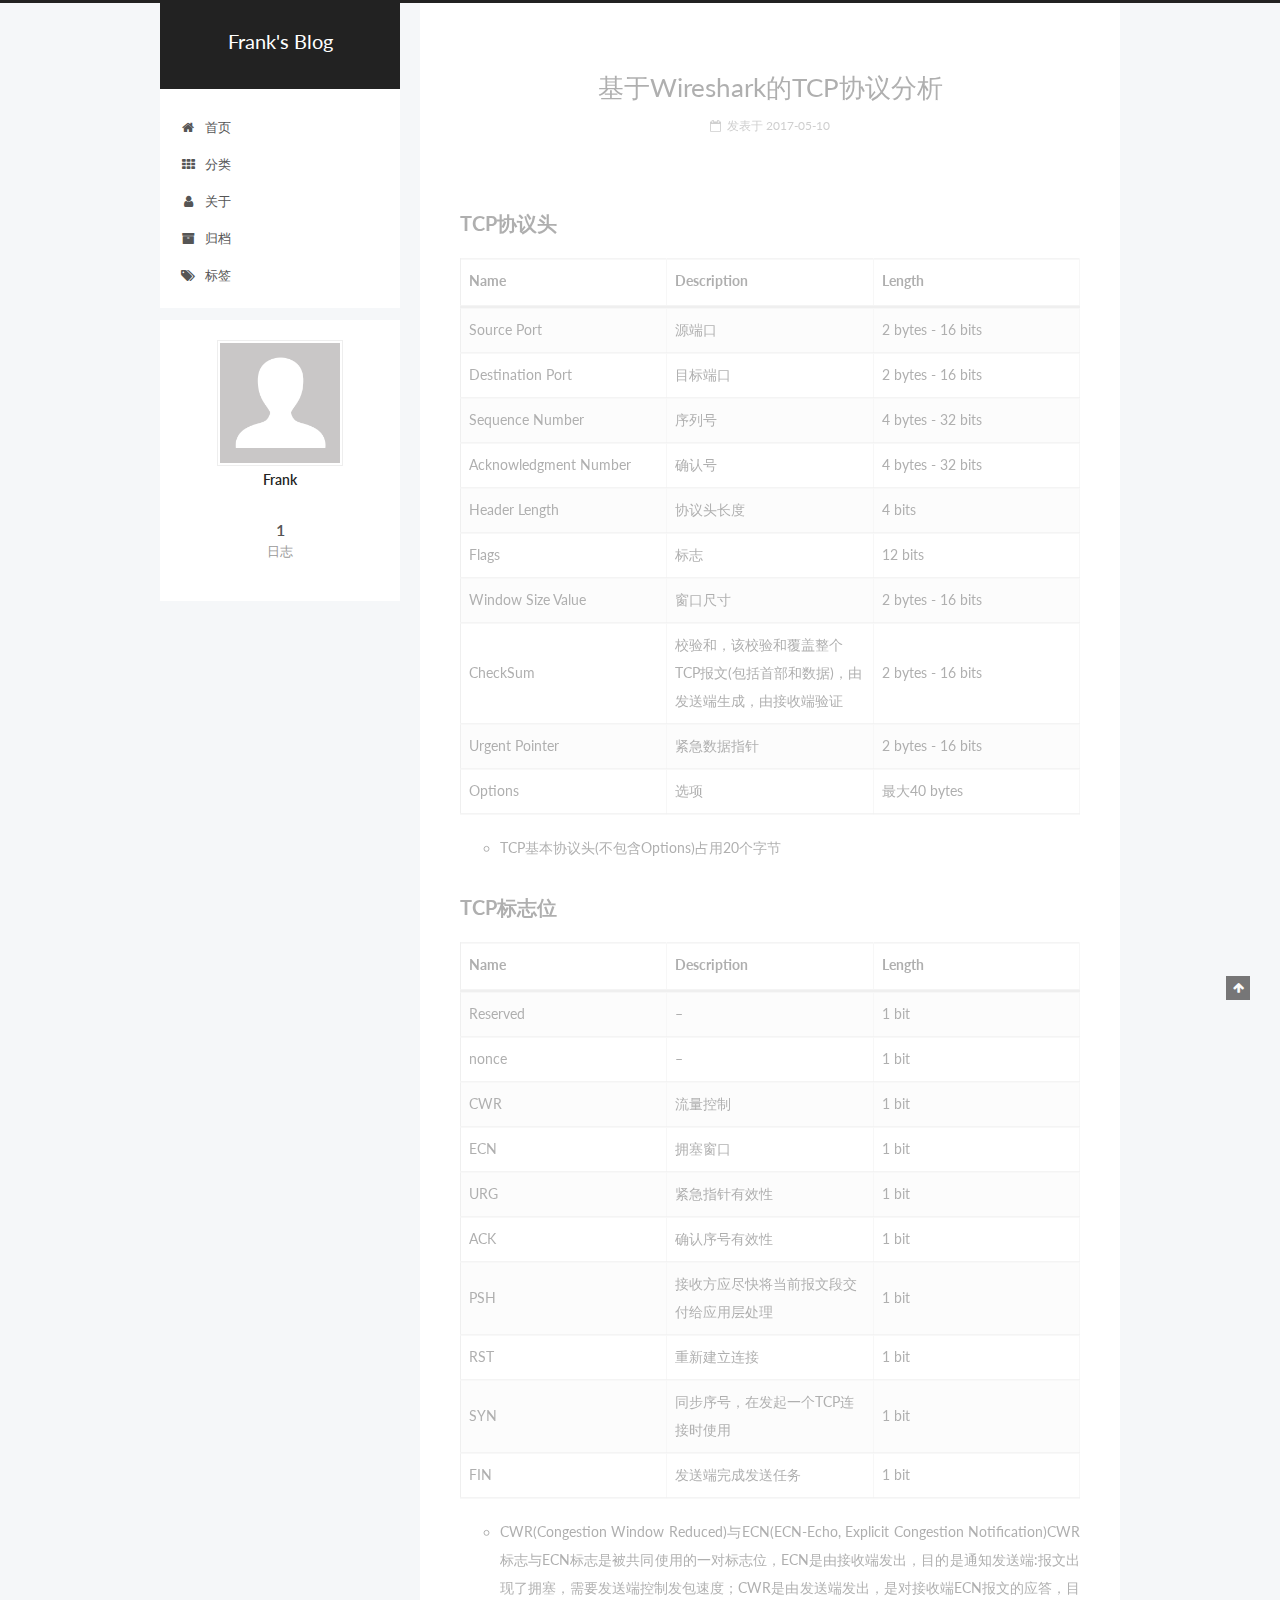
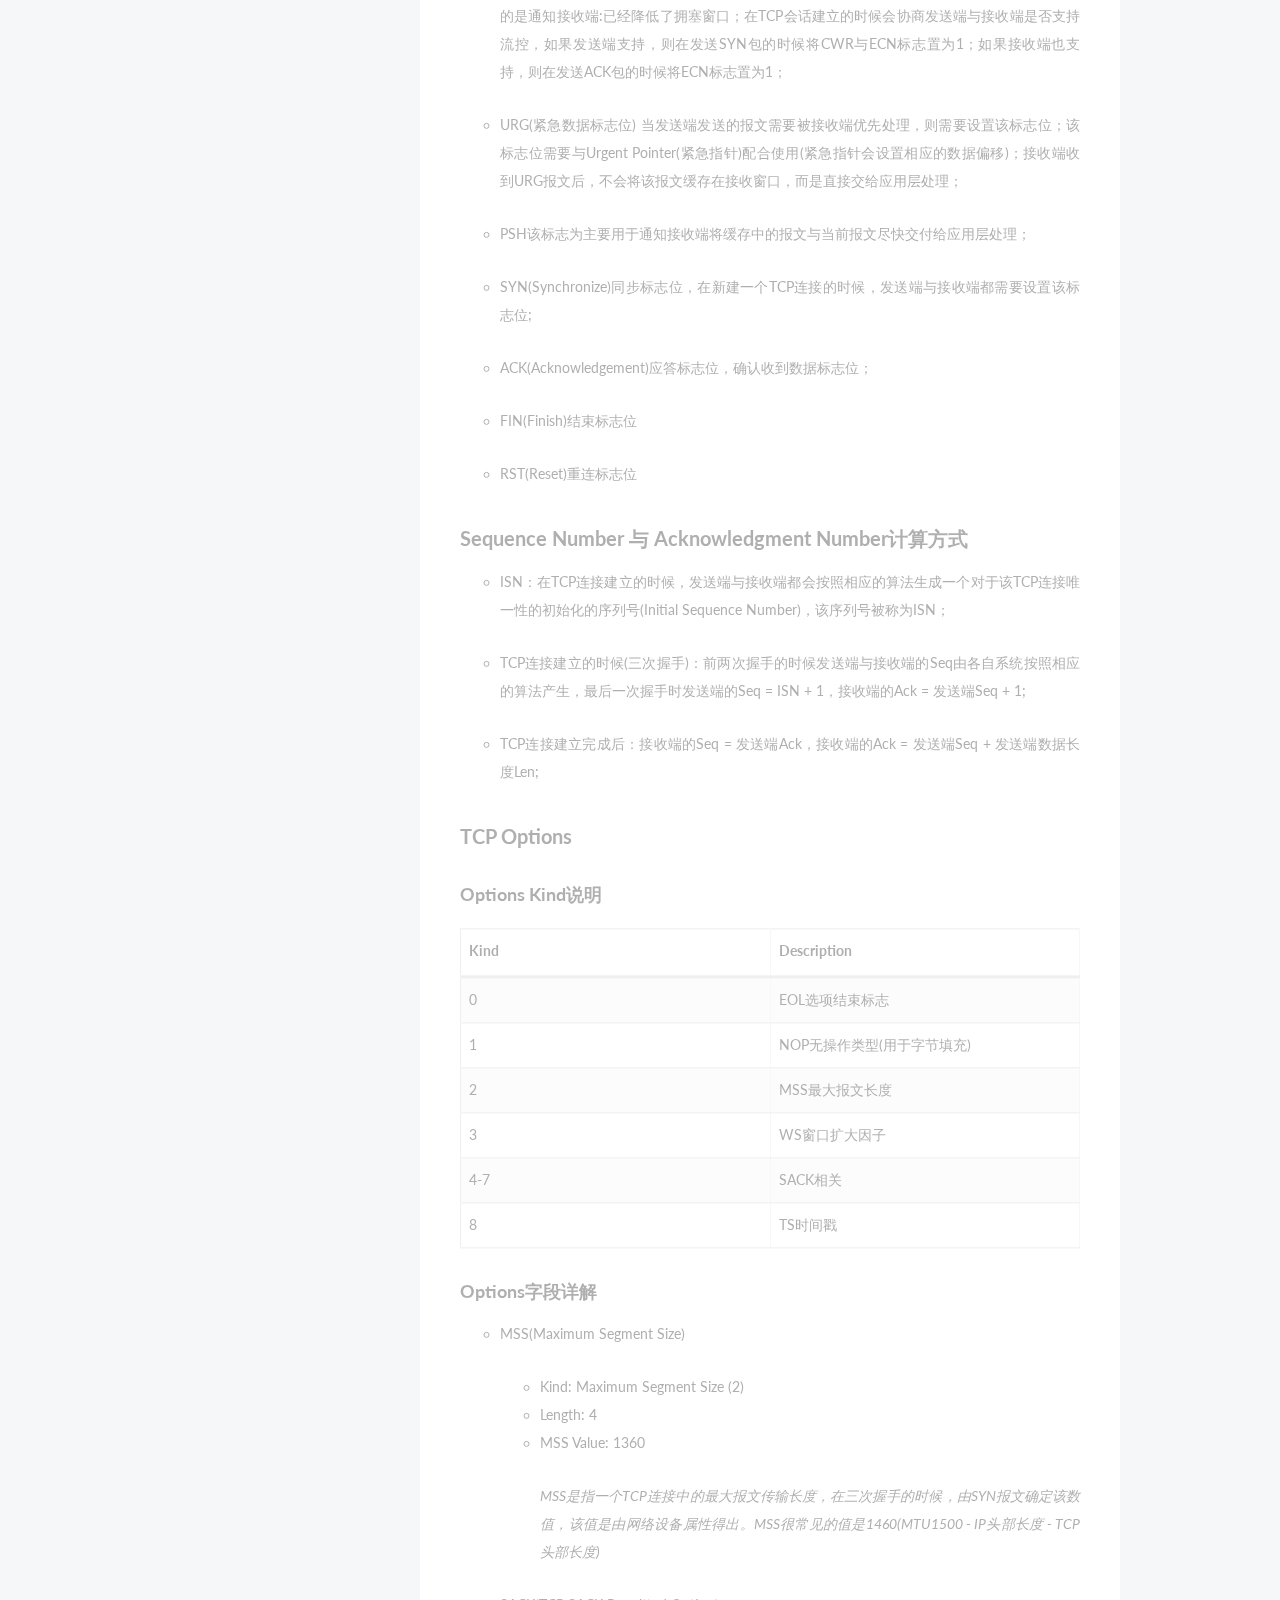
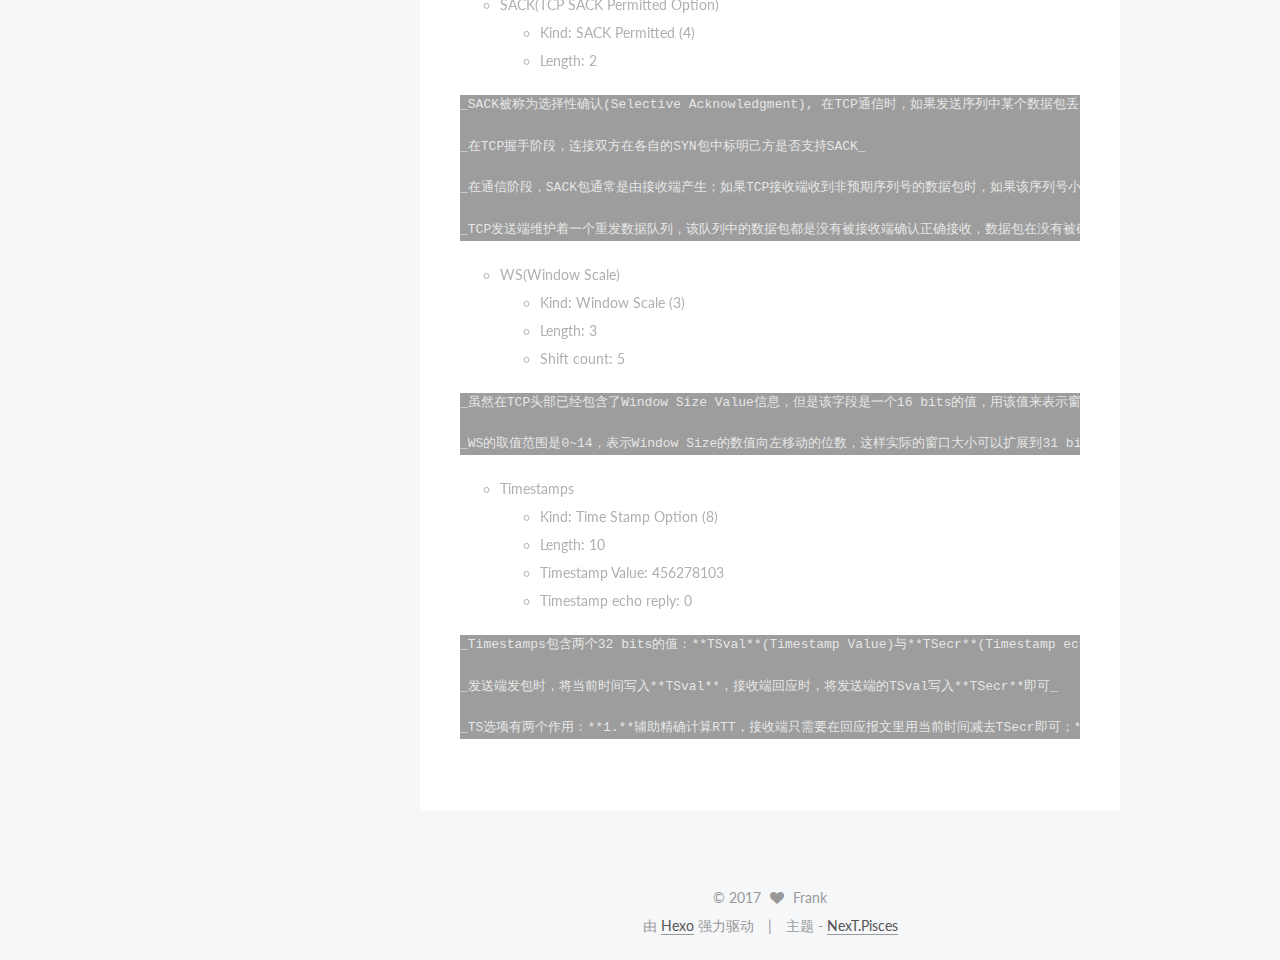
==== index.html @ c1820775 "Site updated: 2017-05-19 11:56:59" ====
<!doctype html>



  


<html class="theme-next pisces use-motion" lang="zh-Hans">
<head>
  <meta charset="UTF-8"/>
<meta http-equiv="X-UA-Compatible" content="IE=edge" />
<meta name="viewport" content="width=device-width, initial-scale=1, maximum-scale=1"/>






<meta http-equiv="Cache-Control" content="no-transform" />
<meta http-equiv="Cache-Control" content="no-siteapp" />















  
  
  <link href="/lib/fancybox/source/jquery.fancybox.css?v=2.1.5" rel="stylesheet" type="text/css" />




  
  
  
  

  
    
    
  

  

  

  

  

  
    
    
    <link href="//fonts.googleapis.com/css?family=Lato:300,300italic,400,400italic,700,700italic&subset=latin,latin-ext" rel="stylesheet" type="text/css">
  






<link href="/lib/font-awesome/css/font-awesome.min.css?v=4.6.2" rel="stylesheet" type="text/css" />

<link href="/css/main.css?v=5.1.1" rel="stylesheet" type="text/css" />









  <link rel="shortcut icon" type="image/x-icon" href="/favicon.ico?v=5.1.1" />






<meta property="og:type" content="website">
<meta property="og:title" content="Frank&#39;s Blog">
<meta property="og:url" content="http://yoursite.com/index.html">
<meta property="og:site_name" content="Frank&#39;s Blog">
<meta name="twitter:card" content="summary">
<meta name="twitter:title" content="Frank&#39;s Blog">



<script type="text/javascript" id="hexo.configurations">
  var NexT = window.NexT || {};
  var CONFIG = {
    root: '/',
    scheme: 'Pisces',
    sidebar: {"position":"left","display":"post","offset":12,"offset_float":0,"b2t":false,"scrollpercent":false},
    fancybox: true,
    motion: true,
    duoshuo: {
      userId: '0',
      author: '博主'
    },
    algolia: {
      applicationID: '',
      apiKey: '',
      indexName: '',
      hits: {"per_page":10},
      labels: {"input_placeholder":"Search for Posts","hits_empty":"We didn't find any results for the search: ${query}","hits_stats":"${hits} results found in ${time} ms"}
    }
  };
</script>



  <link rel="canonical" href="http://yoursite.com/"/>





  <title>Frank's Blog</title>
</head>

<body itemscope itemtype="http://schema.org/WebPage" lang="zh-Hans">

  














  
  
    
  

  <div class="container sidebar-position-left 
   page-home 
 ">
    <div class="headband"></div>

    <header id="header" class="header" itemscope itemtype="http://schema.org/WPHeader">
      <div class="header-inner"><div class="site-brand-wrapper">
  <div class="site-meta ">
    

    <div class="custom-logo-site-title">
      <a href="/"  class="brand" rel="start">
        <span class="logo-line-before"><i></i></span>
        <span class="site-title">Frank's Blog</span>
        <span class="logo-line-after"><i></i></span>
      </a>
    </div>
      
        <p class="site-subtitle"></p>
      
  </div>

  <div class="site-nav-toggle">
    <button>
      <span class="btn-bar"></span>
      <span class="btn-bar"></span>
      <span class="btn-bar"></span>
    </button>
  </div>
</div>

<nav class="site-nav">
  

  
    <ul id="menu" class="menu">
      
        
        <li class="menu-item menu-item-home">
          <a href="/" rel="section">
            
              <i class="menu-item-icon fa fa-fw fa-home"></i> <br />
            
            首页
          </a>
        </li>
      
        
        <li class="menu-item menu-item-categories">
          <a href="/categories" rel="section">
            
              <i class="menu-item-icon fa fa-fw fa-th"></i> <br />
            
            分类
          </a>
        </li>
      
        
        <li class="menu-item menu-item-about">
          <a href="/about" rel="section">
            
              <i class="menu-item-icon fa fa-fw fa-user"></i> <br />
            
            关于
          </a>
        </li>
      
        
        <li class="menu-item menu-item-archives">
          <a href="/archives" rel="section">
            
              <i class="menu-item-icon fa fa-fw fa-archive"></i> <br />
            
            归档
          </a>
        </li>
      
        
        <li class="menu-item menu-item-tags">
          <a href="/tags" rel="section">
            
              <i class="menu-item-icon fa fa-fw fa-tags"></i> <br />
            
            标签
          </a>
        </li>
      

      
    </ul>
  

  
</nav>



 </div>
    </header>

    <main id="main" class="main">
      <div class="main-inner">
        <div class="content-wrap">
          <div id="content" class="content">
            
  <section id="posts" class="posts-expand">
    
      

  

  
  
  

  <article class="post post-type-normal " itemscope itemtype="http://schema.org/Article">
    <link itemprop="mainEntityOfPage" href="http://yoursite.com/2017/05/10/基于Wireshark的TCP协议分析/">

    <span hidden itemprop="author" itemscope itemtype="http://schema.org/Person">
      <meta itemprop="name" content="Frank">
      <meta itemprop="description" content="">
      <meta itemprop="image" content="/images/avatar.gif">
    </span>

    <span hidden itemprop="publisher" itemscope itemtype="http://schema.org/Organization">
      <meta itemprop="name" content="Frank's Blog">
    </span>

    
      <header class="post-header">

        
        
          <h1 class="post-title" itemprop="name headline">
                
                <a class="post-title-link" href="/2017/05/10/基于Wireshark的TCP协议分析/" itemprop="url">基于Wireshark的TCP协议分析</a></h1>
        

        <div class="post-meta">
          <span class="post-time">
            
              <span class="post-meta-item-icon">
                <i class="fa fa-calendar-o"></i>
              </span>
              
                <span class="post-meta-item-text">发表于</span>
              
              <time title="创建于" itemprop="dateCreated datePublished" datetime="2017-05-10T10:19:15+08:00">
                2017-05-10
              </time>
            

            

            
          </span>

          

          
            
          

          
          

          

          

          

        </div>
      </header>
    

    <div class="post-body" itemprop="articleBody">

      
      

      
        
          
            <h2 id="TCP协议头"><a href="#TCP协议头" class="headerlink" title="TCP协议头"></a>TCP协议头</h2><table>
<thead>
<tr>
<th>Name</th>
<th>Description</th>
<th>Length</th>
</tr>
</thead>
<tbody>
<tr>
<td>Source Port</td>
<td>源端口</td>
<td>2 bytes - 16 bits</td>
</tr>
<tr>
<td>Destination Port</td>
<td>目标端口</td>
<td>2 bytes - 16 bits</td>
</tr>
<tr>
<td>Sequence Number</td>
<td>序列号</td>
<td>4 bytes - 32 bits</td>
</tr>
<tr>
<td>Acknowledgment Number</td>
<td>确认号</td>
<td>4 bytes - 32 bits</td>
</tr>
<tr>
<td>Header Length</td>
<td>协议头长度</td>
<td>4 bits</td>
</tr>
<tr>
<td>Flags</td>
<td>标志</td>
<td>12 bits</td>
</tr>
<tr>
<td>Window Size Value</td>
<td>窗口尺寸</td>
<td>2 bytes - 16 bits</td>
</tr>
<tr>
<td>CheckSum</td>
<td>校验和，该校验和覆盖整个TCP报文(包括首部和数据)，由发送端生成，由接收端验证</td>
<td>2 bytes - 16 bits</td>
</tr>
<tr>
<td>Urgent Pointer</td>
<td>紧急数据指针</td>
<td>2 bytes - 16 bits</td>
</tr>
<tr>
<td>Options</td>
<td>选项</td>
<td>最大40 bytes</td>
</tr>
</tbody>
</table>
<ul>
<li>TCP基本协议头(不包含Options)占用20个字节</li>
</ul>
<h2 id="TCP标志位"><a href="#TCP标志位" class="headerlink" title="TCP标志位"></a>TCP标志位</h2><table>
<thead>
<tr>
<th>Name</th>
<th>Description</th>
<th>Length</th>
</tr>
</thead>
<tbody>
<tr>
<td>Reserved</td>
<td>–</td>
<td>1 bit</td>
</tr>
<tr>
<td>nonce</td>
<td>–</td>
<td>1 bit</td>
</tr>
<tr>
<td>CWR</td>
<td>流量控制</td>
<td>1 bit</td>
</tr>
<tr>
<td>ECN</td>
<td>拥塞窗口</td>
<td>1 bit</td>
</tr>
<tr>
<td>URG</td>
<td>紧急指针有效性</td>
<td>1 bit</td>
</tr>
<tr>
<td>ACK</td>
<td>确认序号有效性</td>
<td>1 bit</td>
</tr>
<tr>
<td>PSH</td>
<td>接收方应尽快将当前报文段交付给应用层处理</td>
<td>1 bit</td>
</tr>
<tr>
<td>RST</td>
<td>重新建立连接</td>
<td>1 bit</td>
</tr>
<tr>
<td>SYN</td>
<td>同步序号，在发起一个TCP连接时使用</td>
<td>1 bit</td>
</tr>
<tr>
<td>FIN</td>
<td>发送端完成发送任务</td>
<td>1 bit</td>
</tr>
</tbody>
</table>
<ul>
<li><p>CWR(Congestion Window Reduced)与ECN(ECN-Echo, Explicit Congestion Notification)CWR标志与ECN标志是被共同使用的一对标志位，ECN是由接收端发出，目的是通知发送端:报文出现了拥塞，需要发送端控制发包速度；CWR是由发送端发出，是对接收端ECN报文的应答，目的是通知接收端:已经降低了拥塞窗口；在TCP会话建立的时候会协商发送端与接收端是否支持流控，如果发送端支持，则在发送SYN包的时候将CWR与ECN标志置为1；如果接收端也支持，则在发送ACK包的时候将ECN标志置为1；</p>
</li>
<li><p>URG(紧急数据标志位) 当发送端发送的报文需要被接收端优先处理，则需要设置该标志位；该标志位需要与Urgent Pointer(紧急指针)配合使用(紧急指针会设置相应的数据偏移)；接收端收到URG报文后，不会将该报文缓存在接收窗口，而是直接交给应用层处理；</p>
</li>
<li><p>PSH该标志为主要用于通知接收端将缓存中的报文与当前报文尽快交付给应用层处理；</p>
</li>
<li><p>SYN(Synchronize)同步标志位，在新建一个TCP连接的时候，发送端与接收端都需要设置该标志位;</p>
</li>
<li><p>ACK(Acknowledgement)应答标志位，确认收到数据标志位；</p>
</li>
<li><p>FIN(Finish)结束标志位</p>
</li>
<li><p>RST(Reset)重连标志位</p>
</li>
</ul>
<h2 id="Sequence-Number-与-Acknowledgment-Number计算方式"><a href="#Sequence-Number-与-Acknowledgment-Number计算方式" class="headerlink" title="Sequence Number 与 Acknowledgment Number计算方式"></a>Sequence Number 与 Acknowledgment Number计算方式</h2><ul>
<li><p>ISN：在TCP连接建立的时候，发送端与接收端都会按照相应的算法生成一个对于该TCP连接唯一性的初始化的序列号(Initial Sequence Number)，该序列号被称为ISN；</p>
</li>
<li><p>TCP连接建立的时候(三次握手)：前两次握手的时候发送端与接收端的Seq由各自系统按照相应的算法产生，最后一次握手时发送端的Seq = ISN + 1，接收端的Ack = 发送端Seq + 1;</p>
</li>
<li><p>TCP连接建立完成后：接收端的Seq = 发送端Ack，接收端的Ack = 发送端Seq + 发送端数据长度Len;</p>
</li>
</ul>
<h2 id="TCP-Options"><a href="#TCP-Options" class="headerlink" title="TCP Options"></a>TCP Options</h2><h3 id="Options-Kind说明"><a href="#Options-Kind说明" class="headerlink" title="Options Kind说明"></a>Options Kind说明</h3><table>
<thead>
<tr>
<th>Kind</th>
<th>Description</th>
</tr>
</thead>
<tbody>
<tr>
<td>0</td>
<td>EOL选项结束标志</td>
</tr>
<tr>
<td>1</td>
<td>NOP无操作类型(用于字节填充)</td>
</tr>
<tr>
<td>2</td>
<td>MSS最大报文长度</td>
</tr>
<tr>
<td>3</td>
<td>WS窗口扩大因子</td>
</tr>
<tr>
<td>4-7</td>
<td>SACK相关</td>
</tr>
<tr>
<td>8</td>
<td>TS时间戳</td>
</tr>
</tbody>
</table>
<h3 id="Options字段详解"><a href="#Options字段详解" class="headerlink" title="Options字段详解"></a>Options字段详解</h3><ul>
<li><p>MSS(Maximum Segment Size)</p>
<ul>
<li>Kind: Maximum Segment Size (2)</li>
<li>Length: 4</li>
<li><p>MSS Value: 1360</p>
<p><em>MSS是指一个TCP连接中的最大报文传输长度，在三次握手的时候，由SYN报文确定该数值，该值是由网络设备属性得出。MSS很常见的值是1460(MTU1500 - IP头部长度 - TCP头部长度)</em></p>
</li>
</ul>
</li>
</ul>
<ul>
<li>SACK(TCP SACK Permitted Option)<ul>
<li>Kind: SACK Permitted (4)</li>
<li>Length: 2</li>
</ul>
</li>
</ul>
<pre><code>_SACK被称为选择性确认(Selective Acknowledgment), 在TCP通信时，如果发送序列中某个数据包丢失，TCP会通过重传最后确认的包之后的数据包，造成的结果就是可能重新发送已经正确传输过的数据包，这样会降低TCP的性能。为避免上述问题，产生了SACK技术，即：只重新发送丢失的数据包，而不用发送最后确认包之后的所有数据包；接收端会通过相应的机制通知发送端哪些数据包丢失，哪些数据被重发，哪些数据已经收到_

_在TCP握手阶段，连接双方在各自的SYN包中标明己方是否支持SACK_

_在通信阶段，SACK包通常是由接收端产生；如果TCP接收端收到非预期序列号的数据包时，如果该序列号小于预期序列号，则表明该数据包是通过网络复制或是发送端重发产生的，该数据包是可以丢弃的；如果收到的数据包序列号大于预期的序列号，则表明有数据包被丢弃或延迟，此时接收端发送SACK数据包通知发送端出现了丢包_

_TCP发送端维护着一个重发数据队列，该队列中的数据包都是没有被接收端确认正确接收，数据包在没有被确认时是不能释放的，该队列的数据包都有一个SACKED标志位，该标志位标明该数据包是否被SACK过，对于已经被标识过数据包，在重新发送时将被跳过_
</code></pre><ul>
<li>WS(Window Scale)<ul>
<li>Kind: Window Scale (3)</li>
<li>Length: 3</li>
<li>Shift count: 5</li>
</ul>
</li>
</ul>
<pre><code>_虽然在TCP头部已经包含了Window Size Value信息，但是该字段是一个16 bits的值，用该值来表示窗口大小不能满足现代网络的需求，所以TCP通过WS选项来扩展窗口大小_

_WS的取值范围是0~14，表示Window Size的数值向左移动的位数，这样实际的窗口大小可以扩展到31 bits_
</code></pre><ul>
<li>Timestamps<ul>
<li>Kind: Time Stamp Option (8)</li>
<li>Length: 10</li>
<li>Timestamp Value: 456278103</li>
<li>Timestamp echo reply: 0</li>
</ul>
</li>
</ul>
<pre><code>_Timestamps包含两个32 bits的值：**TSval**(Timestamp Value)与**TSecr**(Timestamp echo reply)_

_发送端发包时，将当前时间写入**TSval**，接收端回应时，将发送端的TSval写入**TSecr**即可_

_TS选项有两个作用：**1.**辅助精确计算RTT，接收端只需要在回应报文里用当前时间减去TSecr即可；**2.**防止Sequence回绕_
</code></pre>
          
        
      
    </div>

    <div>
      
    </div>

    <div>
      
    </div>

    <div>
      
    </div>

    <footer class="post-footer">
      

      

      

      
      
        <div class="post-eof"></div>
      
    </footer>
  </article>


    
  </section>

  


          </div>
          


          

        </div>
        
          
  
  <div class="sidebar-toggle">
    <div class="sidebar-toggle-line-wrap">
      <span class="sidebar-toggle-line sidebar-toggle-line-first"></span>
      <span class="sidebar-toggle-line sidebar-toggle-line-middle"></span>
      <span class="sidebar-toggle-line sidebar-toggle-line-last"></span>
    </div>
  </div>

  <aside id="sidebar" class="sidebar">
    <div class="sidebar-inner">

      

      

      <section class="site-overview sidebar-panel sidebar-panel-active">
        <div class="site-author motion-element" itemprop="author" itemscope itemtype="http://schema.org/Person">
          <img class="site-author-image" itemprop="image"
               src="/images/avatar.gif"
               alt="Frank" />
          <p class="site-author-name" itemprop="name">Frank</p>
           
              <p class="site-description motion-element" itemprop="description"></p>
          
        </div>
        <nav class="site-state motion-element">

          
            <div class="site-state-item site-state-posts">
              <a href="/archives">
                <span class="site-state-item-count">1</span>
                <span class="site-state-item-name">日志</span>
              </a>
            </div>
          

          

          

        </nav>

        

        <div class="links-of-author motion-element">
          
        </div>

        
        

        
        

        


      </section>

      

      

    </div>
  </aside>


        
      </div>
    </main>

    <footer id="footer" class="footer">
      <div class="footer-inner">
        <div class="copyright" >
  
  &copy; 
  <span itemprop="copyrightYear">2017</span>
  <span class="with-love">
    <i class="fa fa-heart"></i>
  </span>
  <span class="author" itemprop="copyrightHolder">Frank</span>
</div>


<div class="powered-by">
  由 <a class="theme-link" href="https://hexo.io">Hexo</a> 强力驱动
</div>

<div class="theme-info">
  主题 -
  <a class="theme-link" href="https://github.com/iissnan/hexo-theme-next">
    NexT.Pisces
  </a>
</div>


        

        
      </div>
    </footer>

    
      <div class="back-to-top">
        <i class="fa fa-arrow-up"></i>
        
      </div>
    

  </div>

  

<script type="text/javascript">
  if (Object.prototype.toString.call(window.Promise) !== '[object Function]') {
    window.Promise = null;
  }
</script>









  












  
  <script type="text/javascript" src="/lib/jquery/index.js?v=2.1.3"></script>

  
  <script type="text/javascript" src="/lib/fastclick/lib/fastclick.min.js?v=1.0.6"></script>

  
  <script type="text/javascript" src="/lib/jquery_lazyload/jquery.lazyload.js?v=1.9.7"></script>

  
  <script type="text/javascript" src="/lib/velocity/velocity.min.js?v=1.2.1"></script>

  
  <script type="text/javascript" src="/lib/velocity/velocity.ui.min.js?v=1.2.1"></script>

  
  <script type="text/javascript" src="/lib/fancybox/source/jquery.fancybox.pack.js?v=2.1.5"></script>


  


  <script type="text/javascript" src="/js/src/utils.js?v=5.1.1"></script>

  <script type="text/javascript" src="/js/src/motion.js?v=5.1.1"></script>



  
  


  <script type="text/javascript" src="/js/src/affix.js?v=5.1.1"></script>

  <script type="text/javascript" src="/js/src/schemes/pisces.js?v=5.1.1"></script>



  

  


  <script type="text/javascript" src="/js/src/bootstrap.js?v=5.1.1"></script>



  


  




	





  





  





  






  





  

  

  

  

  

</body>
</html>
---- css/main.css ----
/* normalize.css v3.0.2 | MIT License | git.io/normalize */
html {
  font-family: sans-serif; /* 1 */
  -ms-text-size-adjust: 100%; /* 2 */
  -webkit-text-size-adjust: 100%; /* 2 */
}
body {
  margin: 0;
}
article,
aside,
details,
figcaption,
figure,
footer,
header,
hgroup,
main,
menu,
nav,
section,
summary {
  display: block;
}
audio,
canvas,
progress,
video {
  display: inline-block; /* 1 */
  vertical-align: baseline; /* 2 */
}
audio:not([controls]) {
  display: none;
  height: 0;
}
[hidden],
template {
  display: none;
}
a {
  background-color: transparent;
}
a:active,
a:hover {
  outline: 0;
}
abbr[title] {
  border-bottom: 1px dotted;
}
b,
strong {
  font-weight: bold;
}
dfn {
  font-style: italic;
}
h1 {
  font-size: 2em;
  margin: 0.67em 0;
}
mark {
  background: #ff0;
  color: #000;
}
small {
  font-size: 80%;
}
sub,
sup {
  font-size: 75%;
  line-height: 0;
  position: relative;
  vertical-align: baseline;
}
sup {
  top: -0.5em;
}
sub {
  bottom: -0.25em;
}
img {
  border: 0;
}
svg:not(:root) {
  overflow: hidden;
}
figure {
  margin: 1em 40px;
}
hr {
  -moz-box-sizing: content-box;
  box-sizing: content-box;
  height: 0;
}
pre {
  overflow: auto;
}
code,
kbd,
pre,
samp {
  font-family: monospace, monospace;
  font-size: 1em;
}
button,
input,
optgroup,
select,
textarea {
  color: inherit; /* 1 */
  font: inherit; /* 2 */
  margin: 0; /* 3 */
}
button {
  overflow: visible;
}
button,
select {
  text-transform: none;
}
button,
html input[type="button"],
input[type="reset"],
input[type="submit"] {
  -webkit-appearance: button; /* 2 */
  cursor: pointer; /* 3 */
}
button[disabled],
html input[disabled] {
  cursor: default;
}
button::-moz-focus-inner,
input::-moz-focus-inner {
  border: 0;
  padding: 0;
}
input {
  line-height: normal;
}
input[type="checkbox"],
input[type="radio"] {
  box-sizing: border-box; /* 1 */
  padding: 0; /* 2 */
}
input[type="number"]::-webkit-inner-spin-button,
input[type="number"]::-webkit-outer-spin-button {
  height: auto;
}
input[type="search"] {
  -webkit-appearance: textfield; /* 1 */
  -moz-box-sizing: content-box;
  -webkit-box-sizing: content-box; /* 2 */
  box-sizing: content-box;
}
input[type="search"]::-webkit-search-cancel-button,
input[type="search"]::-webkit-search-decoration {
  -webkit-appearance: none;
}
fieldset {
  border: 1px solid #c0c0c0;
  margin: 0 2px;
  padding: 0.35em 0.625em 0.75em;
}
legend {
  border: 0; /* 1 */
  padding: 0; /* 2 */
}
textarea {
  overflow: auto;
}
optgroup {
  font-weight: bold;
}
table {
  border-collapse: collapse;
  border-spacing: 0;
}
td,
th {
  padding: 0;
}
::selection {
  background: #262a30;
  color: #fff;
}
body {
  position: relative;
  font-family: 'Lato', "PingFang SC", "Microsoft YaHei", sans-serif;
  font-size: 14px;
  line-height: 2;
  color: #555;
  background: #f5f7f9;
}
@media (max-width: 767px) {
  body {
    padding-right: 0 !important;
  }
}
@media (min-width: 768px) and (max-width: 991px) {
  body {
    padding-right: 0 !important;
  }
}
@media (min-width: 1600px) {
  body {
    font-size: 16px;
  }
}
h1,
h2,
h3,
h4,
h5,
h6 {
  margin: 0;
  padding: 0;
  font-weight: bold;
  line-height: 1.5;
  font-family: 'Lato', "PingFang SC", "Microsoft YaHei", sans-serif;
}
h2,
h3,
h4,
h5,
h6 {
  margin: 20px 0 15px;
}
h1 {
  font-size: 22px;
}
@media (max-width: 767px) {
  h1 {
    font-size: 18px;
  }
}
h2 {
  font-size: 20px;
}
@media (max-width: 767px) {
  h2 {
    font-size: 16px;
  }
}
h3 {
  font-size: 18px;
}
@media (max-width: 767px) {
  h3 {
    font-size: 14px;
  }
}
h4 {
  font-size: 16px;
}
@media (max-width: 767px) {
  h4 {
    font-size: 12px;
  }
}
h5 {
  font-size: 14px;
}
@media (max-width: 767px) {
  h5 {
    font-size: 10px;
  }
}
h6 {
  font-size: 12px;
}
@media (max-width: 767px) {
  h6 {
    font-size: 8px;
  }
}
p {
  margin: 0 0 25px 0;
}
a {
  color: #555;
  text-decoration: none;
  border-bottom: 1px solid #999;
  word-wrap: break-word;
}
a:hover {
  color: #222;
  border-bottom-color: #222;
}
blockquote {
  margin: 0;
  padding: 0;
}
img {
  display: block;
  margin: auto;
  max-width: 100%;
  height: auto;
}
hr {
  margin: 40px 0;
  height: 3px;
  border: none;
  background-color: #ddd;
  background-image: repeating-linear-gradient(-45deg, #fff, #fff 4px, transparent 4px, transparent 8px);
}
blockquote {
  padding: 0 15px;
  color: #666;
  border-left: 4px solid #ddd;
}
blockquote cite::before {
  content: "-";
  padding: 0 5px;
}
dt {
  font-weight: 700;
}
dd {
  margin: 0;
  padding: 0;
}
.text-left {
  text-align: left;
}
.text-center {
  text-align: center;
}
.text-right {
  text-align: right;
}
.text-justify {
  text-align: justify;
}
.text-nowrap {
  white-space: nowrap;
}
.text-lowercase {
  text-transform: lowercase;
}
.text-uppercase {
  text-transform: uppercase;
}
.text-capitalize {
  text-transform: capitalize;
}
.center-block {
  display: block;
  margin-left: auto;
  margin-right: auto;
}
.clearfix:before,
.clearfix:after {
  content: " ";
  display: table;
}
.clearfix:after {
  clear: both;
}
.pullquote {
  width: 45%;
}
.pullquote.left {
  float: left;
  margin-left: 5px;
  margin-right: 10px;
}
.pullquote.right {
  float: right;
  margin-left: 10px;
  margin-right: 5px;
}
.affix.affix.affix {
  position: fixed;
}
.translation {
  margin-top: -20px;
  font-size: 14px;
  color: #999;
}
.scrollbar-measure {
  width: 100px;
  height: 100px;
  overflow: scroll;
  position: absolute;
  top: -9999px;
}
.use-motion .motion-element {
  opacity: 0;
}
table {
  margin: 20px 0;
  width: 100%;
  border-collapse: collapse;
  border-spacing: 0;
  border: 1px solid #ddd;
  font-size: 14px;
  table-layout: fixed;
  word-wrap: break-all;
}
table>tbody>tr:nth-of-type(odd) {
  background-color: #f9f9f9;
}
table>tbody>tr:hover {
  background-color: #f5f5f5;
}
caption,
th,
td {
  padding: 8px;
  text-align: left;
  vertical-align: middle;
  font-weight: normal;
}
th,
td {
  border-bottom: 3px solid #ddd;
  border-right: 1px solid #eee;
}
th {
  padding-bottom: 10px;
  font-weight: 700;
}
td {
  border-bottom-width: 1px;
}
html,
body {
  height: 100%;
}
.container {
  position: relative;
  min-height: 100%;
}
.header-inner {
  margin: 0 auto;
  padding: 100px 0 70px;
  width: 700px;
}
@media (min-width: 1600px) {
  .container .header-inner {
    width: 900px;
  }
}
.main {
  padding-bottom: 150px;
}
.main-inner {
  margin: 0 auto;
  width: 700px;
}
@media (min-width: 1600px) {
  .container .main-inner {
    width: 900px;
  }
}
.footer {
  position: absolute;
  left: 0;
  bottom: 0;
  width: 100%;
  min-height: 50px;
}
.footer-inner {
  box-sizing: border-box;
  margin: 20px auto;
  width: 700px;
}
@media (min-width: 1600px) {
  .container .footer-inner {
    width: 900px;
  }
}
pre,
.highlight {
  overflow: auto;
  margin: 20px 0;
  padding: 0;
  font-size: 13px;
  color: #ccc;
  background: #2d2d2d;
  line-height: 1.6;
}
pre,
code {
  font-family: consolas, Menlo, "PingFang SC", "Microsoft YaHei", monospace;
}
code {
  padding: 2px 4px;
  word-wrap: break-word;
  color: #555;
  background: #eee;
  border-radius: 3px;
  font-size: 13px;
}
pre code {
  padding: 0;
  color: #ccc;
  background: none;
  text-shadow: none;
}
.highlight {
  border-radius: 1px;
}
.highlight pre {
  border: none;
  margin: 0;
  padding: 10px 0;
}
.highlight table {
  margin: 0;
  width: auto;
  border: none;
}
.highlight td {
  border: none;
  padding: 0;
}
.highlight figcaption {
  font-size: 1em;
  color: #ccc;
  line-height: 1em;
  margin-bottom: 1em;
}
.highlight figcaption:before,
.highlight figcaption:after {
  content: " ";
  display: table;
}
.highlight figcaption:after {
  clear: both;
}
.highlight figcaption a {
  float: right;
  color: #ccc;
}
.highlight figcaption a:hover {
  border-bottom-color: #ccc;
}
.highlight .gutter pre {
  padding-left: 10px;
  padding-right: 10px;
  color: #999;
  text-align: right;
  background-color: #1b1b1b;
}
.highlight .code pre {
  width: 100%;
  padding-left: 10px;
  padding-right: 10px;
  background-color: #2d2d2d;
}
.highlight .line {
  height: 20px;
}
.gutter {
  -webkit-user-select: none;
  -moz-user-select: none;
  -ms-user-select: none;
  user-select: none;
}
.gist table {
  width: auto;
}
.gist table td {
  border: none;
}
pre .deletion {
  background: #008000;
}
pre .addition {
  background: #800000;
}
pre .meta {
  color: #c9c;
}
pre .comment {
  color: #999;
}
pre .variable,
pre .attribute,
pre .tag,
pre .regexp,
pre .ruby .constant,
pre .xml .tag .title,
pre .xml .pi,
pre .xml .doctype,
pre .html .doctype,
pre .css .id,
pre .css .class,
pre .css .pseudo {
  color: #f2777a;
}
pre .number,
pre .preprocessor,
pre .built_in,
pre .literal,
pre .params,
pre .constant,
pre .command {
  color: #f99157;
}
pre .ruby .class .title,
pre .css .rules .attribute,
pre .string,
pre .value,
pre .inheritance,
pre .header,
pre .ruby .symbol,
pre .xml .cdata,
pre .special,
pre .number,
pre .formula {
  color: #9c9;
}
pre .title,
pre .css .hexcolor {
  color: #6cc;
}
pre .function,
pre .python .decorator,
pre .python .title,
pre .ruby .function .title,
pre .ruby .title .keyword,
pre .perl .sub,
pre .javascript .title,
pre .coffeescript .title {
  color: #69c;
}
pre .keyword,
pre .javascript .function {
  color: #c9c;
}
.full-image.full-image.full-image {
  border: none;
  max-width: 100%;
  width: auto;
  margin: 20px auto;
}
@media (min-width: 992px) {
  .full-image.full-image.full-image {
    max-width: none;
    width: 118%;
    margin: 0 -9%;
  }
}
.blockquote-center,
.page-home .post-type-quote blockquote,
.page-post-detail .post-type-quote blockquote {
  position: relative;
  margin: 40px 0;
  padding: 0;
  border-left: none;
  text-align: center;
}
.blockquote-center::before,
.page-home .post-type-quote blockquote::before,
.page-post-detail .post-type-quote blockquote::before,
.blockquote-center::after,
.page-home .post-type-quote blockquote::after,
.page-post-detail .post-type-quote blockquote::after {
  position: absolute;
  content: ' ';
  display: block;
  width: 100%;
  height: 24px;
  opacity: 0.2;
  background-repeat: no-repeat;
  background-position: 0 -6px;
  background-size: 22px 22px;
}
.blockquote-center::before,
.page-home .post-type-quote blockquote::before,
.page-post-detail .post-type-quote blockquote::before {
  top: -20px;
  background-image: url("../images/quote-l.svg");
  border-top: 1px solid #ccc;
}
.blockquote-center::after,
.page-home .post-type-quote blockquote::after,
.page-post-detail .post-type-quote blockquote::after {
  bottom: -20px;
  background-image: url("../images/quote-r.svg");
  border-bottom: 1px solid #ccc;
  background-position: 100% 8px;
}
.blockquote-center p,
.page-home .post-type-quote blockquote p,
.page-post-detail .post-type-quote blockquote p,
.blockquote-center div,
.page-home .post-type-quote blockquote div,
.page-post-detail .post-type-quote blockquote div {
  text-align: center;
}
.post .post-body .group-picture img {
  box-sizing: border-box;
  padding: 0 3px;
  border: none;
}
.post .group-picture-row {
  overflow: hidden;
  margin-top: 6px;
}
.post .group-picture-row:first-child {
  margin-top: 0;
}
.post .group-picture-column {
  float: left;
}
.page-post-detail .post-body .group-picture-column {
  float: none;
  margin-top: 10px;
  width: auto !important;
}
.page-post-detail .post-body .group-picture-column img {
  margin: 0 auto;
}
.page-archive .group-picture-container {
  overflow: hidden;
}
.page-archive .group-picture-row {
  float: left;
}
.page-archive .group-picture-row:first-child {
  margin-top: 6px;
}
.page-archive .group-picture-column {
  max-width: 150px;
  max-height: 150px;
}
.note {
  padding: 20px;
  margin: 20px 0;
  border: 1px solid #eee;
  border-left-width: 5px;
  border-radius: 3px;
}
.note h2,
.note h3,
.note h4,
.note h5,
.note h6 {
  margin-top: 0;
  margin-bottom: 5px;
}
.note p:last-child {
  margin-bottom: 0;
}
.note code {
  border-radius: 3px;
}
.note+.note {
  margin-top: -5px;
}
.default {
  border-left-color: #777;
}
.default h2,
.default h3,
.default h4,
.default h5,
.default h6 {
  color: #777;
}
.primary {
  border-left-color: #428bca;
}
.primary h2,
.primary h3,
.primary h4,
.primary h5,
.primary h6 {
  color: #428bca;
}
.success {
  border-left-color: #5cb85c;
}
.success h2,
.success h3,
.success h4,
.success h5,
.success h6 {
  color: #5cb85c;
}
.danger {
  border-left-color: #d9534f;
}
.danger h2,
.danger h3,
.danger h4,
.danger h5,
.danger h6 {
  color: #d9534f;
}
.warning {
  border-left-color: #f0ad4e;
}
.warning h2,
.warning h3,
.warning h4,
.warning h5,
.warning h6 {
  color: #f0ad4e;
}
.info {
  border-left-color: #5bc0de;
}
.info h2,
.info h3,
.info h4,
.info h5,
.info h6 {
  color: #5bc0de;
}
.btn {
  display: inline-block;
  padding: 0 20px;
  font-size: 14px;
  color: #fff;
  background: #222;
  border: 2px solid #555;
  text-decoration: none;
  border-radius: 0;
  transition-property: background-color;
  transition-duration: 0.2s;
  transition-timing-function: ease-in-out;
  transition-delay: 0s;
}
.btn:hover,
.post-button .btn:hover {
  border-color: #222;
  color: #fff;
  background: #222;
}
.btn-bar {
  display: block;
  width: 22px;
  height: 2px;
  background: #555;
  border-radius: 1px;
}
.btn-bar+.btn-bar {
  margin-top: 4px;
}
.pagination {
  margin: 120px 0 40px;
  text-align: center;
  border-top: 1px solid #eee;
}
.page-number-basic,
.pagination .prev,
.pagination .next,
.pagination .page-number,
.pagination .space {
  display: inline-block;
  position: relative;
  top: -1px;
  margin: 0 10px;
  padding: 0 10px;
  line-height: 30px;
}
@media (max-width: 767px) {
  .page-number-basic,
  .pagination .prev,
  .pagination .next,
  .pagination .page-number,
  .pagination .space {
    margin: 0 5px;
  }
}
.pagination .prev,
.pagination .next,
.pagination .page-number {
  border-bottom: 0;
  border-top: 1px solid #eee;
  transition-property: border-color;
  transition-duration: 0.2s;
  transition-timing-function: ease-in-out;
  transition-delay: 0s;
}
.pagination .prev:hover,
.pagination .next:hover,
.pagination .page-number:hover {
  border-top-color: #222;
}
.pagination .space {
  padding: 0;
  margin: 0;
}
.pagination .prev {
  margin-left: 0;
}
.pagination .next {
  margin-right: 0;
}
.pagination .page-number.current {
  color: #fff;
  background: #ccc;
  border-top-color: #ccc;
}
@media (max-width: 767px) {
  .pagination {
    border-top: none;
  }
  .pagination .prev,
  .pagination .next,
  .pagination .page-number {
    margin-bottom: 10px;
    border-top: 0;
    border-bottom: 1px solid #eee;
  }
  .pagination .prev:hover,
  .pagination .next:hover,
  .pagination .page-number:hover {
    border-bottom-color: #222;
  }
}
.comments {
  margin: 60px 20px 0;
}
.tag-cloud {
  text-align: center;
}
.tag-cloud a {
  display: inline-block;
  margin: 10px;
}
.back-to-top {
  box-sizing: border-box;
  position: fixed;
  bottom: -100px;
  right: 30px;
  z-index: 1050;
  padding: 0 6px;
  width: 24px;
  background: #222;
  font-size: 12px;
  opacity: 0.6;
  color: #fff;
  cursor: pointer;
  text-align: center;
  -webkit-transform: translateZ(0);
  transition-property: bottom;
  transition-duration: 0.2s;
  transition-timing-function: ease-in-out;
  transition-delay: 0s;
}
@media (max-width: 767px) {
  .back-to-top {
    display: none;
  }
}
@media (min-width: 768px) and (max-width: 991px) {
  .back-to-top {
    display: none;
  }
}
.back-to-top.back-to-top-on {
  bottom: 30px;
}
.header {
  background: transparent;
}
.header-inner {
  position: relative;
}
.headband {
  height: 3px;
  background: #222;
}
.site-meta {
  margin: 0;
  text-align: center;
}
@media (max-width: 767px) {
  .site-meta {
    text-align: center;
  }
}
.brand {
  position: relative;
  display: inline-block;
  padding: 0 40px;
  color: #fff;
  background: #222;
  border-bottom: none;
}
.brand:hover {
  color: #fff;
}
.logo {
  display: inline-block;
  margin-right: 5px;
  line-height: 36px;
  vertical-align: top;
}
.site-title {
  display: inline-block;
  vertical-align: top;
  line-height: 36px;
  font-size: 20px;
  font-weight: normal;
  font-family: 'Lato', "PingFang SC", "Microsoft YaHei", sans-serif;
}
.site-subtitle {
  margin-top: 10px;
  font-size: 13px;
  color: #ddd;
}
.use-motion .brand {
  opacity: 0;
}
.use-motion .logo,
.use-motion .site-title,
.use-motion .site-subtitle {
  opacity: 0;
  position: relative;
  top: -10px;
}
.site-nav-toggle {
  display: none;
  position: absolute;
  top: 10px;
  left: 10px;
}
@media (max-width: 767px) {
  .site-nav-toggle {
    display: block;
  }
}
.site-nav-toggle button {
  margin-top: 2px;
  padding: 9px 10px;
  background: transparent;
  border: none;
}
@media (max-width: 767px) {
  .site-nav {
    display: none;
    margin: 0 -10px;
    padding: 0 10px;
    clear: both;
    border-top: 1px solid #ddd;
  }
}
@media (min-width: 768px) and (max-width: 991px) {
  .site-nav {
    display: block !important;
  }
}
@media (min-width: 992px) {
  .site-nav {
    display: block !important;
  }
}
.menu {
  margin-top: 20px;
  padding-left: 0;
  text-align: center;
}
.menu .menu-item {
  display: inline-block;
  margin: 0 10px;
  list-style: none;
}
@media screen and (max-width: 767px) {
  .menu .menu-item {
    margin-top: 10px;
  }
}
.menu .menu-item a {
  display: block;
  font-size: 13px;
  line-height: inherit;
  border-bottom: 1px solid transparent;
  transition-property: border-color;
  transition-duration: 0.2s;
  transition-timing-function: ease-in-out;
  transition-delay: 0s;
}
.menu .menu-item a:hover,
.menu-item-active a {
  border-bottom-color: #222;
}
.menu .menu-item .fa {
  margin-right: 5px;
}
.use-motion .menu-item {
  opacity: 0;
}
.post-body {
  font-family: 'Lato', "PingFang SC", "Microsoft YaHei", sans-serif;
}
@media (max-width: 767px) {
  .post-body {
    word-break: break-word;
  }
}
.post-body .fancybox img {
  display: block !important;
  margin: 0 auto;
  cursor: pointer;
  cursor: zoom-in;
  cursor: -webkit-zoom-in;
}
.post-body .image-caption,
.post-body .figure .caption {
  margin: 10px auto 15px;
  text-align: center;
  font-size: 14px;
  color: #999;
  font-weight: bold;
  line-height: 1;
}
.post-sticky-flag {
  display: inline-block;
  font-size: 16px;
  -ms-transform: rotate(30deg);
  -webkit-transform: rotate(30deg);
  -moz-transform: rotate(30deg);
  -ms-transform: rotate(30deg);
  -o-transform: rotate(30deg);
  transform: rotate(30deg);
}
.posts-expand {
  padding-top: 40px;
}
@media (max-width: 767px) {
  .posts-expand {
    margin: 0 20px;
  }
  .post-body pre {
    padding: 10px;
  }
  .post-body pre .gutter pre {
    padding-right: 10px;
  }
  .post-body .highlight {
    margin-left: 0px;
    margin-right: 0px;
    padding: 0;
  }
  .post-body .highlight .gutter pre {
    padding-right: 10px;
  }
}
@media (min-width: 992px) {
  .posts-expand .post-body {
    text-align: justify;
  }
}
.posts-expand .post-body h2,
.posts-expand .post-body h3,
.posts-expand .post-body h4,
.posts-expand .post-body h5,
.posts-expand .post-body h6 {
  padding-top: 10px;
}
.posts-expand .post-body h2 .header-anchor,
.posts-expand .post-body h3 .header-anchor,
.posts-expand .post-body h4 .header-anchor,
.posts-expand .post-body h5 .header-anchor,
.posts-expand .post-body h6 .header-anchor {
  float: right;
  margin-left: 10px;
  color: #ccc;
  border-bottom-style: none;
  visibility: hidden;
}
.posts-expand .post-body h2 .header-anchor:hover,
.posts-expand .post-body h3 .header-anchor:hover,
.posts-expand .post-body h4 .header-anchor:hover,
.posts-expand .post-body h5 .header-anchor:hover,
.posts-expand .post-body h6 .header-anchor:hover {
  color: inherit;
}
.posts-expand .post-body h2:hover .header-anchor,
.posts-expand .post-body h3:hover .header-anchor,
.posts-expand .post-body h4:hover .header-anchor,
.posts-expand .post-body h5:hover .header-anchor,
.posts-expand .post-body h6:hover .header-anchor {
  visibility: visible;
}
.posts-expand .post-body ul li {
  list-style: circle;
}
.posts-expand .post-body img {
  box-sizing: border-box;
  margin: auto;
  padding: 3px;
  border: 1px solid #ddd;
}
.posts-expand .fancybox img {
  margin: 0 auto;
}
@media (max-width: 767px) {
  .posts-collapse {
    margin: 0 20px;
  }
  .posts-collapse .post-title,
  .posts-collapse .post-meta {
    display: block;
    width: auto;
    text-align: left;
  }
}
.posts-collapse {
  position: relative;
  z-index: 1010;
  margin-left: 55px;
}
.posts-collapse::after {
  content: " ";
  position: absolute;
  top: 20px;
  left: 0;
  margin-left: -2px;
  width: 4px;
  height: 100%;
  background: #f5f5f5;
  z-index: -1;
}
@media (max-width: 767px) {
  .posts-collapse {
    margin: 0 20px;
  }
}
.posts-collapse .collection-title {
  position: relative;
  margin: 60px 0;
}
.posts-collapse .collection-title h2 {
  margin-left: 20px;
}
.posts-collapse .collection-title small {
  color: #bbb;
  margin-left: 5px;
}
.posts-collapse .collection-title::before {
  content: " ";
  position: absolute;
  left: 0;
  top: 50%;
  margin-left: -4px;
  margin-top: -4px;
  width: 8px;
  height: 8px;
  background: #bbb;
  border-radius: 50%;
}
.posts-collapse .post {
  margin: 30px 0;
}
.posts-collapse .post-header {
  position: relative;
  transition-duration: 0.2s;
  transition-timing-function: ease-in-out;
  transition-delay: 0s;
  transition-property: border;
  border-bottom: 1px dashed #ccc;
}
.posts-collapse .post-header::before {
  content: " ";
  position: absolute;
  left: 0;
  top: 12px;
  width: 6px;
  height: 6px;
  margin-left: -4px;
  background: #bbb;
  border-radius: 50%;
  border: 1px solid #fff;
  transition-duration: 0.2s;
  transition-timing-function: ease-in-out;
  transition-delay: 0s;
  transition-property: background;
}
.posts-collapse .post-header:hover {
  border-bottom-color: #666;
}
.posts-collapse .post-header:hover::before {
  background: #222;
}
.posts-collapse .post-meta {
  position: absolute;
  font-size: 12px;
  left: 20px;
  top: 5px;
}
.posts-collapse .post-comments-count {
  display: none;
}
.posts-collapse .post-title {
  margin-left: 60px;
  font-size: 16px;
  font-weight: normal;
  line-height: inherit;
}
.posts-collapse .post-title::after {
  margin-left: 3px;
  opacity: 0.6;
}
.posts-collapse .post-title a {
  color: #666;
  border-bottom: none;
}
.page-home .post-type-quote .post-header,
.page-post-detail .post-type-quote .post-header,
.page-home .post-type-quote .post-tags,
.page-post-detail .post-type-quote .post-tags {
  display: none;
}
.posts-expand .post-title {
  font-size: 26px;
  text-align: center;
  word-break: break-word;
  font-weight: 400;
}
@media (max-width: 767px) {
  .posts-expand .post-title {
    font-size: 22px;
  }
}
.posts-expand .post-title-link {
  display: inline-block;
  position: relative;
  color: #555;
  border-bottom: none;
  line-height: 1.2;
  vertical-align: top;
}
.posts-expand .post-title-link::before {
  content: "";
  position: absolute;
  width: 100%;
  height: 2px;
  bottom: 0;
  left: 0;
  background-color: #000;
  visibility: hidden;
  -webkit-transform: scaleX(0);
  -moz-transform: scaleX(0);
  -ms-transform: scaleX(0);
  -o-transform: scaleX(0);
  transform: scaleX(0);
  transition-duration: 0.2s;
  transition-timing-function: ease-in-out;
  transition-delay: 0s;
}
.posts-expand .post-title-link:hover::before {
  visibility: visible;
  -webkit-transform: scaleX(1);
  -moz-transform: scaleX(1);
  -ms-transform: scaleX(1);
  -o-transform: scaleX(1);
  transform: scaleX(1);
}
.posts-expand .post-title-link .fa {
  font-size: 16px;
}
.posts-expand .post-meta {
  margin: 3px 0 60px 0;
  color: #999;
  font-family: 'Lato', "PingFang SC", "Microsoft YaHei", sans-serif;
  font-size: 12px;
  text-align: center;
}
.posts-expand .post-meta .post-category-list {
  display: inline-block;
  margin: 0;
  padding: 3px;
}
.posts-expand .post-meta .post-category-list-link {
  color: #999;
}
.posts-expand .post-meta .post-description {
  font-size: 14px;
  margin-top: 2px;
}
.post-wordcount {
  display: inline-block;
}
.post-meta-divider {
  margin: 0 0.5em;
}
.post-meta-item-icon {
  margin-right: 3px;
}
@media (min-width: 768px) and (max-width: 991px) {
  .post-meta-item-icon {
    display: inline-block;
  }
}
@media (max-width: 767px) {
  .post-meta-item-icon {
    display: inline-block;
  }
}
@media (min-width: 768px) and (max-width: 991px) {
  .post-meta-item-text {
    display: none;
  }
}
@media (max-width: 767px) {
  .post-meta-item-text {
    display: none;
  }
}
@media (max-width: 767px) {
  .posts-expand .post-comments-count {
    display: none;
  }
}
.social-like {
  font-size: 14px;
  height: 20px;
  text-align: center;
  border-top: 1px solid #eee;
  padding-top: 9px;
  margin-top: 45px;
  display: flex;
  justify-content: center;
}
.vk_like {
  width: 85px;
  height: 21px;
  padding-top: 7px;
  align-self: center;
}
.fb_like {
  height: 30px;
  align-self: center;
}
.post-button {
  margin-top: 50px;
}
.post-button .btn {
  color: #555;
  font-size: 14px;
  background: #fff;
  border-radius: 2px;
  line-height: 2;
  margin: 0 4px 8px 4px;
}
.post-button .fa-fw {
  width: 1.285714285714286em;
  text-align: left;
}
.posts-expand .post-tags {
  margin-top: 40px;
  text-align: center;
}
.posts-expand .post-tags a {
  display: inline-block;
  margin-right: 10px;
  font-size: 13px;
}
.post-nav {
  display: table;
  margin-top: 15px;
  width: 100%;
  border-top: 1px solid #eee;
}
.post-nav-divider {
  display: table-cell;
  width: 10%;
}
.post-nav-item {
  display: table-cell;
  padding: 10px 0 0 0;
  width: 45%;
  vertical-align: top;
}
.post-nav-item a {
  position: relative;
  display: block;
  line-height: 25px;
  font-size: 14px;
  color: #555;
  border-bottom: none;
}
.post-nav-item a:hover {
  color: #222;
  border-bottom: none;
}
.post-nav-item a:active {
  top: 2px;
}
.post-nav-item .fa {
  position: absolute;
  top: 8px;
  left: 0;
  font-size: 12px;
}
.post-nav-next a {
  padding-left: 15px;
}
.post-nav-prev {
  text-align: right;
}
.post-nav-prev a {
  padding-right: 15px;
}
.post-nav-prev .fa {
  right: 0;
  left: auto;
}
.posts-expand .post-eof {
  display: block;
  margin: 80px auto 60px;
  width: 8%;
  height: 1px;
  background: #ccc;
  text-align: center;
}
.post:last-child .post-eof.post-eof.post-eof {
  display: none;
}
.post-gallery {
  display: table;
  table-layout: fixed;
  width: 100%;
  border-collapse: separate;
}
.post-gallery-row {
  display: table-row;
}
.post-gallery .post-gallery-img {
  display: table-cell;
  text-align: center;
  vertical-align: middle;
  border: none;
}
.post-gallery .post-gallery-img img {
  max-width: 100%;
  max-height: 100%;
  border: none;
}
.fancybox-close,
.fancybox-close:hover {
  border: none;
}
.sidebar {
  position: fixed;
  right: 0;
  top: 0;
  bottom: 0;
  width: 0;
  z-index: 1040;
  box-shadow: inset 0 2px 6px #000;
  background: #222;
  -webkit-transform: translateZ(0);
}
.sidebar a {
  color: #999;
  border-bottom-color: #555;
}
.sidebar a:hover {
  color: #eee;
}
@media (min-width: 768px) and (max-width: 991px) {
  .sidebar {
    display: none !important;
  }
}
@media (max-width: 767px) {
  .sidebar {
    display: none !important;
  }
}
.sidebar-inner {
  position: relative;
  padding: 20px 10px;
  color: #999;
  text-align: center;
}
.sidebar-toggle {
  position: fixed;
  right: 30px;
  bottom: 45px;
  width: 14px;
  height: 14px;
  padding: 5px;
  background: #222;
  line-height: 0;
  z-index: 1050;
  cursor: pointer;
  -webkit-transform: translateZ(0);
}
@media (min-width: 768px) and (max-width: 991px) {
  .sidebar-toggle {
    display: none;
  }
}
@media (max-width: 767px) {
  .sidebar-toggle {
    display: none;
  }
}
.sidebar-toggle-line {
  position: relative;
  display: inline-block;
  vertical-align: top;
  height: 2px;
  width: 100%;
  background: #fff;
  margin-top: 3px;
}
.sidebar-toggle-line:first-child {
  margin-top: 0;
}
.site-author-image {
  display: block;
  margin: 0 auto;
  padding: 2px;
  max-width: 120px;
  height: auto;
  border: 1px solid #eee;
}
.site-author-name {
  margin: 0;
  text-align: center;
  color: #222;
  font-weight: 600;
}
.site-description {
  margin-top: 0;
  text-align: center;
  font-size: 13px;
  color: #999;
}
.site-state {
  overflow: hidden;
  line-height: 1.4;
  white-space: nowrap;
  text-align: center;
}
.site-state-item {
  display: inline-block;
  padding: 0 15px;
  border-left: 1px solid #eee;
}
.site-state-item:first-child {
  border-left: none;
}
.site-state-item a {
  border-bottom: none;
}
.site-state-item-count {
  display: block;
  text-align: center;
  color: inherit;
  font-weight: 600;
  font-size: 16px;
}
.site-state-item-name {
  font-size: 13px;
  color: #999;
}
.feed-link {
  margin-top: 20px;
}
.feed-link a {
  display: inline-block;
  padding: 0 15px;
  color: #fc6423;
  border: 1px solid #fc6423;
  border-radius: 4px;
}
.feed-link a i {
  color: #fc6423;
  font-size: 14px;
}
.feed-link a:hover {
  color: #fff;
  background: #fc6423;
}
.feed-link a:hover i {
  color: #fff;
}
.links-of-author {
  margin-top: 20px;
}
.links-of-author a {
  display: inline-block;
  vertical-align: middle;
  margin-right: 10px;
  margin-bottom: 10px;
  border-bottom-color: #555;
  font-size: 13px;
}
.links-of-author a:before {
  display: inline-block;
  vertical-align: middle;
  margin-right: 3px;
  content: " ";
  width: 4px;
  height: 4px;
  border-radius: 50%;
  background: #ff7d53;
}
.links-of-blogroll {
  font-size: 13px;
}
.links-of-blogroll-title {
  margin-top: 20px;
  font-size: 14px;
  font-weight: 600;
}
.links-of-blogroll-list {
  margin: 0;
  padding: 0;
  list-style: none;
}
.links-of-blogroll-item {
  padding: 2px 10px;
}
.sidebar-nav {
  margin: 0 0 20px;
  padding-left: 0;
}
.sidebar-nav li {
  display: inline-block;
  cursor: pointer;
  border-bottom: 1px solid transparent;
  font-size: 14px;
  color: #555;
}
.sidebar-nav li:hover {
  color: #fc6423;
}
.page-post-detail .sidebar-nav-toc {
  padding: 0 5px;
}
.page-post-detail .sidebar-nav-overview {
  margin-left: 10px;
}
.sidebar-nav .sidebar-nav-active {
  color: #fc6423;
  border-bottom-color: #fc6423;
}
.sidebar-nav .sidebar-nav-active:hover {
  color: #fc6423;
}
.sidebar-panel {
  display: none;
}
.sidebar-panel-active {
  display: block;
}
.post-toc-empty {
  font-size: 14px;
  color: #666;
}
.post-toc-wrap {
  overflow: hidden;
}
.post-toc {
  overflow: auto;
}
.post-toc ol {
  margin: 0;
  padding: 0 2px 5px 10px;
  text-align: left;
  list-style: none;
  font-size: 14px;
}
.post-toc ol > ol {
  padding-left: 0;
}
.post-toc ol a {
  transition-duration: 0.2s;
  transition-timing-function: ease-in-out;
  transition-delay: 0s;
  transition-property: all;
  color: #666;
  border-bottom-color: #ccc;
}
.post-toc ol a:hover {
  color: #000;
  border-bottom-color: #000;
}
.post-toc .nav-item {
  overflow: hidden;
  text-overflow: ellipsis;
  white-space: nowrap;
  line-height: 1.8;
}
.post-toc .nav .nav-child {
  display: none;
}
.post-toc .nav .active > .nav-child {
  display: block;
}
.post-toc .nav .active-current > .nav-child {
  display: block;
}
.post-toc .nav .active-current > .nav-child > .nav-item {
  display: block;
}
.post-toc .nav .active > a {
  color: #fc6423;
  border-bottom-color: #fc6423;
}
.post-toc .nav .active-current > a {
  color: #fc6423;
}
.post-toc .nav .active-current > a:hover {
  color: #fc6423;
}
.footer {
  font-size: 14px;
  color: #999;
}
.footer img {
  border: none;
}
.footer-inner {
  text-align: center;
}
.with-love {
  display: inline-block;
  margin: 0 5px;
}
.powered-by,
.theme-info {
  display: inline-block;
}
.powered-by {
  margin-right: 10px;
}
.powered-by::after {
  content: "|";
  padding-left: 10px;
}
.cc-license {
  margin-top: 10px;
  text-align: center;
}
.cc-license .cc-opacity {
  opacity: 0.7;
  border-bottom: none;
}
.cc-license .cc-opacity:hover {
  opacity: 0.9;
}
.cc-license img {
  display: inline-block;
}
.theme-next #ds-thread #ds-reset {
  color: #555;
}
.theme-next #ds-thread #ds-reset .ds-replybox {
  margin-bottom: 30px;
}
.theme-next #ds-thread #ds-reset .ds-replybox .ds-avatar,
.theme-next #ds-reset .ds-avatar img {
  box-shadow: none;
}
.theme-next #ds-thread #ds-reset .ds-textarea-wrapper {
  border-color: #c7d4e1;
  background: none;
  border-top-right-radius: 3px;
  border-top-left-radius: 3px;
}
.theme-next #ds-thread #ds-reset .ds-textarea-wrapper textarea {
  height: 60px;
}
.theme-next #ds-reset .ds-rounded-top {
  border-radius: 0;
}
.theme-next #ds-thread #ds-reset .ds-post-toolbar {
  box-sizing: border-box;
  border: 1px solid #c7d4e1;
  background: #f6f8fa;
}
.theme-next #ds-thread #ds-reset .ds-post-options {
  height: 40px;
  border: none;
  background: none;
}
.theme-next #ds-thread #ds-reset .ds-toolbar-buttons {
  top: 11px;
}
.theme-next #ds-thread #ds-reset .ds-sync {
  top: 5px;
}
.theme-next #ds-thread #ds-reset .ds-post-button {
  top: 4px;
  right: 5px;
  width: 90px;
  height: 30px;
  border: 1px solid #c5ced7;
  border-radius: 3px;
  background-image: linear-gradient(#fbfbfc, #f5f7f9);
  color: #60676d;
}
.theme-next #ds-thread #ds-reset .ds-post-button:hover {
  background-position: 0 -30px;
  color: #60676d;
}
.theme-next #ds-thread #ds-reset .ds-comments-info {
  padding: 10px 0;
}
.theme-next #ds-thread #ds-reset .ds-sort {
  display: none;
}
.theme-next #ds-thread #ds-reset li.ds-tab a.ds-current {
  border: none;
  background: #f6f8fa;
  color: #60676d;
}
.theme-next #ds-thread #ds-reset li.ds-tab a.ds-current:hover {
  background-color: #e9f0f7;
  color: #60676d;
}
.theme-next #ds-thread #ds-reset li.ds-tab a {
  border-radius: 2px;
  padding: 5px;
}
.theme-next #ds-thread #ds-reset .ds-login-buttons p {
  color: #999;
  line-height: 36px;
}
.theme-next #ds-thread #ds-reset .ds-login-buttons .ds-service-list li {
  height: 28px;
}
.theme-next #ds-thread #ds-reset .ds-service-list a {
  background: none;
  padding: 5px;
  border: 1px solid;
  border-radius: 3px;
  text-align: center;
}
.theme-next #ds-thread #ds-reset .ds-service-list a:hover {
  color: #fff;
  background: #666;
}
.theme-next #ds-thread #ds-reset .ds-service-list .ds-weibo {
  color: #fc9b00;
  border-color: #fc9b00;
}
.theme-next #ds-thread #ds-reset .ds-service-list .ds-weibo:hover {
  background: #fc9b00;
}
.theme-next #ds-thread #ds-reset .ds-service-list .ds-qq {
  color: #60a3ec;
  border-color: #60a3ec;
}
.theme-next #ds-thread #ds-reset .ds-service-list .ds-qq:hover {
  background: #60a3ec;
}
.theme-next #ds-thread #ds-reset .ds-service-list .ds-renren {
  color: #2e7ac4;
  border-color: #2e7ac4;
}
.theme-next #ds-thread #ds-reset .ds-service-list .ds-renren:hover {
  background: #2e7ac4;
}
.theme-next #ds-thread #ds-reset .ds-service-list .ds-douban {
  color: #37994c;
  border-color: #37994c;
}
.theme-next #ds-thread #ds-reset .ds-service-list .ds-douban:hover {
  background: #37994c;
}
.theme-next #ds-thread #ds-reset .ds-service-list .ds-kaixin {
  color: #fef20d;
  border-color: #fef20d;
}
.theme-next #ds-thread #ds-reset .ds-service-list .ds-kaixin:hover {
  background: #fef20d;
}
.theme-next #ds-thread #ds-reset .ds-service-list .ds-netease {
  color: #f00;
  border-color: #f00;
}
.theme-next #ds-thread #ds-reset .ds-service-list .ds-netease:hover {
  background: #f00;
}
.theme-next #ds-thread #ds-reset .ds-service-list .ds-sohu {
  color: #ffcb05;
  border-color: #ffcb05;
}
.theme-next #ds-thread #ds-reset .ds-service-list .ds-sohu:hover {
  background: #ffcb05;
}
.theme-next #ds-thread #ds-reset .ds-service-list .ds-baidu {
  color: #2831e0;
  border-color: #2831e0;
}
.theme-next #ds-thread #ds-reset .ds-service-list .ds-baidu:hover {
  background: #2831e0;
}
.theme-next #ds-thread #ds-reset .ds-service-list .ds-google {
  color: #166bec;
  border-color: #166bec;
}
.theme-next #ds-thread #ds-reset .ds-service-list .ds-google:hover {
  background: #166bec;
}
.theme-next #ds-thread #ds-reset .ds-service-list .ds-weixin {
  color: #00ce0d;
  border-color: #00ce0d;
}
.theme-next #ds-thread #ds-reset .ds-service-list .ds-weixin:hover {
  background: #00ce0d;
}
.theme-next #ds-thread #ds-reset .ds-service-list .ds-more-services {
  border: none;
}
.theme-next #ds-thread #ds-reset .ds-service-list .ds-more-services:hover {
  background: none;
}
.theme-next #ds-reset .duoshuo-ua-admin {
  display: inline-block;
  color: #f00;
}
.theme-next #ds-reset .duoshuo-ua-platform,
.theme-next #ds-reset .duoshuo-ua-browser {
  color: #ccc;
}
.theme-next #ds-reset .duoshuo-ua-platform .fa,
.theme-next #ds-reset .duoshuo-ua-browser .fa {
  display: inline-block;
  margin-right: 3px;
}
.theme-next #ds-reset .duoshuo-ua-separator {
  display: inline-block;
  margin-left: 5px;
}
.theme-next .this_ua {
  background-color: #ccc !important;
  border-radius: 4px;
  padding: 0 5px !important;
  margin: 1px 1px !important;
  border: 1px solid #bbb !important;
  color: #fff;
  display: inline-block !important;
}
.theme-next .this_ua.admin {
  background-color: #d9534f !important;
  border-color: #d9534f !important;
}
.theme-next .this_ua.platform.iOS,
.theme-next .this_ua.platform.Mac,
.theme-next .this_ua.platform.Windows {
  background-color: #39b3d7 !important;
  border-color: #46b8da !important;
}
.theme-next .this_ua.platform.Linux {
  background-color: #3a3a3a !important;
  border-color: #1f1f1f !important;
}
.theme-next .this_ua.platform.Android {
  background-color: #00c47d !important;
  border-color: #01b171 !important;
}
.theme-next .this_ua.browser.Mobile,
.theme-next .this_ua.browser.Chrome {
  background-color: #5cb85c !important;
  border-color: #4cae4c !important;
}
.theme-next .this_ua.browser.Firefox {
  background-color: #f0ad4e !important;
  border-color: #eea236 !important;
}
.theme-next .this_ua.browser.Maxthon,
.theme-next .this_ua.browser.IE {
  background-color: #428bca !important;
  border-color: #357ebd !important;
}
.theme-next .this_ua.browser.baidu,
.theme-next .this_ua.browser.UCBrowser,
.theme-next .this_ua.browser.Opera {
  background-color: #d9534f !important;
  border-color: #d43f3a !important;
}
.theme-next .this_ua.browser.Android,
.theme-next .this_ua.browser.QQBrowser {
  background-color: #78ace9 !important;
  border-color: #4cae4c !important;
}
.cloud-tie-wrapper img {
  display: inline-block;
}
.cloud-tie-wrapper .total-txt {
  font-size: 1em !important;
}
.cloud-tie-join-count .join-count {
  color: #555 !important;
  font-size: inherit !important;
  margin: 0 !important;
}
.post-spread {
  margin-top: 20px;
  text-align: center;
}
.jiathis_style {
  display: inline-block;
}
.jiathis_style a {
  border: none;
}
.fa {
  font-family: FontAwesome !important;
}
.post-spread {
  margin-top: 20px;
  text-align: center;
}
.bdshare-slide-button-box a {
  border: none;
}
.bdsharebuttonbox {
  display: inline-block;
}
.bdsharebuttonbox a {
  border: none;
}
.local-search-pop-overlay {
  position: fixed;
  width: 100%;
  height: 100%;
  top: 0;
  left: 0;
  z-index: 2080;
  background-color: rgba(0,0,0,0.3);
}
.local-search-popup {
  display: none;
  position: fixed;
  top: 10%;
  left: 50%;
  margin-left: -350px;
  width: 700px;
  height: 80%;
  padding: 0;
  background: #fff;
  color: #333;
  z-index: 9999;
  border-radius: 5px;
}
@media (max-width: 767px) {
  .local-search-popup {
    padding: 0;
    top: 0;
    left: 0;
    margin: 0;
    width: 100%;
    height: 100%;
    border-radius: 0;
  }
}
.local-search-popup ul.search-result-list {
  padding: 0;
  margin: 0 5px;
}
.local-search-popup p.search-result {
  border-bottom: 1px dashed #ccc;
  padding: 5px 0;
}
.local-search-popup a.search-result-title {
  font-weight: bold;
  font-size: 16px;
}
.local-search-popup .search-keyword {
  border-bottom: 1px dashed #f00;
  font-weight: bold;
  color: #f00;
}
.local-search-popup .local-search-header {
  padding: 5px;
  height: 36px;
  background: #f5f5f5;
  border-top-left-radius: 5px;
  border-top-right-radius: 5px;
}
.local-search-popup #local-search-result {
  overflow: auto;
  position: relative;
  padding: 5px 25px;
  height: calc(100% - 55px);
}
.local-search-popup .local-search-input-wrapper {
  display: inline-block;
  width: calc(100% - 90px);
  height: 36px;
  line-height: 36px;
  padding: 0 5px;
}
.local-search-popup .local-search-input-wrapper input {
  padding: 8px 0;
  height: 20px;
  display: block;
  width: 100%;
  outline: none;
  border: none;
  background: transparent;
  vertical-align: middle;
}
.local-search-popup .search-icon,
.local-search-popup .popup-btn-close {
  display: inline-block;
  font-size: 18px;
  color: #999;
  height: 36px;
  width: 18px;
  padding-left: 10px;
  padding-right: 10px;
}
.local-search-popup .search-icon {
  float: left;
}
.local-search-popup .popup-btn-close {
  border-left: 1px solid #eee;
  float: right;
  cursor: pointer;
}
.local-search-popup #no-result {
  position: absolute;
  left: 50%;
  top: 50%;
  -webkit-transform: translate(-50%, -50%);
  -webkit-transform: translate(-50%, -50%);
  -moz-transform: translate(-50%, -50%);
  -ms-transform: translate(-50%, -50%);
  -o-transform: translate(-50%, -50%);
  transform: translate(-50%, -50%);
  color: #ccc;
}
@media (min-width: 768px) and (max-width: 991px) {
  .busuanzi-count {
    width: auto;
  }
}
@media (max-width: 767px) {
  .busuanzi-count {
    width: auto;
  }
}
.site-uv,
.site-pv,
.page-pv {
  display: inline-block;
}
.site-uv .busuanzi-value,
.site-pv .busuanzi-value,
.page-pv .busuanzi-value {
  margin: 0 5px;
}
.site-uv {
  margin-right: 10px;
}
.site-uv::after {
  content: "|";
  padding-left: 10px;
}
.use-motion .post {
  opacity: 0;
}
.page-archive .archive-page-counter {
  position: relative;
  top: 3px;
  left: 20px;
}
@media (max-width: 767px) {
  .page-archive .archive-page-counter {
    top: 5px;
  }
}
.page-archive .posts-collapse .archive-move-on {
  position: absolute;
  top: 11px;
  left: 0;
  margin-left: -6px;
  width: 10px;
  height: 10px;
  opacity: 0.5;
  background: #555;
  border: 1px solid #fff;
  border-radius: 50%;
}
.category-all-page .category-all-title {
  text-align: center;
}
.category-all-page .category-all {
  margin-top: 20px;
}
.category-all-page .category-list {
  margin: 0;
  padding: 0;
  list-style: none;
}
.category-all-page .category-list-item {
  margin: 5px 10px;
}
.category-all-page .category-list-count {
  color: #bbb;
}
.category-all-page .category-list-count:before {
  display: inline;
  content: " (";
}
.category-all-page .category-list-count:after {
  display: inline;
  content: ") ";
}
.category-all-page .category-list-child {
  padding-left: 10px;
}
#schedule ul#event-list {
  padding-left: 30px;
}
#schedule ul#event-list hr {
  margin: 20px 0 45px 0 !important;
  background: #222;
}
#schedule ul#event-list hr:after {
  display: inline-block;
  content: 'NOW';
  background: #222;
  color: #fff;
  font-weight: bold;
  text-align: right;
  padding: 0 5px;
}
#schedule ul#event-list li.event {
  margin: 20px 0px;
  background: #f9f9f9;
  padding-left: 10px;
  min-height: 40px;
}
#schedule ul#event-list li.event h2.event-summary {
  margin: 0;
  padding-bottom: 3px;
}
#schedule ul#event-list li.event h2.event-summary:before {
  display: inline-block;
  font-family: FontAwesome;
  font-size: 8px;
  content: '\f111';
  vertical-align: middle;
  margin-right: 25px;
  color: #bbb;
}
#schedule ul#event-list li.event span.event-relative-time {
  display: inline-block;
  font-size: 12px;
  font-weight: 400;
  padding-left: 12px;
  color: #bbb;
}
#schedule ul#event-list li.event span.event-details {
  display: block;
  color: #bbb;
  margin-left: 56px;
  padding-top: 3px;
  padding-bottom: 6px;
  text-indent: -24px;
  line-height: 18px;
}
#schedule ul#event-list li.event span.event-details:before {
  text-indent: 0;
  display: inline-block;
  width: 14px;
  font-family: FontAwesome;
  text-align: center;
  margin-right: 9px;
  color: #bbb;
}
#schedule ul#event-list li.event span.event-details.event-location:before {
  content: '\f041';
}
#schedule ul#event-list li.event span.event-details.event-duration:before {
  content: '\f017';
}
#schedule ul#event-list li.event-past {
  background: #fcfcfc;
}
#schedule ul#event-list li.event-past > * {
  opacity: 0.6;
}
#schedule ul#event-list li.event-past h2.event-summary {
  color: #bbb;
}
#schedule ul#event-list li.event-past h2.event-summary:before {
  color: #dfdfdf;
}
#schedule ul#event-list li.event-now {
  background: #222;
  color: #fff;
  padding: 15px 0 15px 10px;
}
#schedule ul#event-list li.event-now h2.event-summary:before {
  -webkit-transform: scale(1.2);
  -moz-transform: scale(1.2);
  -ms-transform: scale(1.2);
  -o-transform: scale(1.2);
  transform: scale(1.2);
  color: #fff;
  animation: dot-flash 1s alternate infinite ease-in-out;
}
#schedule ul#event-list li.event-now * {
  color: #fff !important;
}
@-moz-keyframes dot-flash {
  from {
    opacity: 1;
    -webkit-transform: scale(1.1);
    -moz-transform: scale(1.1);
    -ms-transform: scale(1.1);
    -o-transform: scale(1.1);
    transform: scale(1.1);
  }
  to {
    opacity: 0;
    -webkit-transform: scale(1);
    -moz-transform: scale(1);
    -ms-transform: scale(1);
    -o-transform: scale(1);
    transform: scale(1);
  }
}
@-webkit-keyframes dot-flash {
  from {
    opacity: 1;
    -webkit-transform: scale(1.1);
    -moz-transform: scale(1.1);
    -ms-transform: scale(1.1);
    -o-transform: scale(1.1);
    transform: scale(1.1);
  }
  to {
    opacity: 0;
    -webkit-transform: scale(1);
    -moz-transform: scale(1);
    -ms-transform: scale(1);
    -o-transform: scale(1);
    transform: scale(1);
  }
}
@-o-keyframes dot-flash {
  from {
    opacity: 1;
    -webkit-transform: scale(1.1);
    -moz-transform: scale(1.1);
    -ms-transform: scale(1.1);
    -o-transform: scale(1.1);
    transform: scale(1.1);
  }
  to {
    opacity: 0;
    -webkit-transform: scale(1);
    -moz-transform: scale(1);
    -ms-transform: scale(1);
    -o-transform: scale(1);
    transform: scale(1);
  }
}
@keyframes dot-flash {
  from {
    opacity: 1;
    -webkit-transform: scale(1.1);
    -moz-transform: scale(1.1);
    -ms-transform: scale(1.1);
    -o-transform: scale(1.1);
    transform: scale(1.1);
  }
  to {
    opacity: 0;
    -webkit-transform: scale(1);
    -moz-transform: scale(1);
    -ms-transform: scale(1);
    -o-transform: scale(1);
    transform: scale(1);
  }
}
.page-post-detail .sidebar-toggle-line {
  background: #fc6423;
}
.page-post-detail .comments {
  overflow: hidden;
}
.header {
  position: relative;
  margin: 0 auto;
  width: 960px;
}
@media (min-width: 768px) and (max-width: 991px) {
  .header {
    width: auto;
  }
}
@media (max-width: 767px) {
  .header {
    width: auto;
  }
}
.header-inner {
  position: absolute;
  top: 0;
  overflow: hidden;
  padding: 0;
  width: 240px;
  background: #fff;
  box-shadow: initial;
  border-radius: initial;
}
@media (min-width: 1600px) {
  .container .header-inner {
    width: 240px;
  }
}
@media (min-width: 768px) and (max-width: 991px) {
  .header-inner {
    position: relative;
    width: auto;
    border-radius: initial;
  }
}
@media (max-width: 767px) {
  .header-inner {
    position: relative;
    width: auto;
    border-radius: initial;
  }
}
.main:before,
.main:after {
  content: " ";
  display: table;
}
.main:after {
  clear: both;
}
@media (min-width: 768px) and (max-width: 991px) {
  .main {
    padding-bottom: 100px;
  }
}
@media (max-width: 767px) {
  .main {
    padding-bottom: 100px;
  }
}
.container .main-inner {
  width: 960px;
}
@media (min-width: 768px) and (max-width: 991px) {
  .container .main-inner {
    width: auto;
  }
}
@media (max-width: 767px) {
  .container .main-inner {
    width: auto;
  }
}
.content-wrap {
  float: right;
  box-sizing: border-box;
  padding: 40px;
  width: 700px;
  background: #fff;
  min-height: 700px;
  box-shadow: initial;
  border-radius: initial;
}
@media (min-width: 768px) and (max-width: 991px) {
  .content-wrap {
    width: 100%;
    padding: 20px;
    border-radius: initial;
  }
}
@media (max-width: 767px) {
  .content-wrap {
    width: 100%;
    padding: 20px;
    min-height: auto;
    border-radius: initial;
  }
}
.sidebar {
  position: static;
  float: left;
  margin-top: 300px;
  width: 240px;
  background: #f5f7f9;
  box-shadow: none;
}
@media (min-width: 768px) and (max-width: 991px) {
  .sidebar {
    display: none;
  }
}
@media (max-width: 767px) {
  .sidebar {
    display: none;
  }
}
.sidebar-toggle {
  display: none;
}
.footer-inner {
  width: 960px;
  padding-left: 260px;
}
@media (min-width: 768px) and (max-width: 991px) {
  .footer-inner {
    width: auto;
    padding-left: 0 !important;
    padding-right: 0 !important;
  }
}
@media (max-width: 767px) {
  .footer-inner {
    width: auto;
    padding-left: 0 !important;
    padding-right: 0 !important;
  }
}
.sidebar-position-right .header-inner {
  right: 0;
}
.sidebar-position-right .content-wrap {
  float: left;
}
.sidebar-position-right .sidebar {
  float: right;
}
.sidebar-position-right .footer-inner {
  padding-left: 0;
  padding-right: 260px;
}
.site-brand-wrapper {
  position: relative;
}
.site-meta {
  padding: 20px 0;
  color: #fff;
  background: #222;
}
@media (min-width: 768px) and (max-width: 991px) {
  .site-meta {
    box-shadow: 0 0 16px rgba(0,0,0,0.5);
  }
}
@media (max-width: 767px) {
  .site-meta {
    box-shadow: 0 0 16px rgba(0,0,0,0.5);
  }
}
.brand {
  padding: 0;
  background: none;
}
.brand:hover {
  color: #fff;
}
.site-subtitle {
  margin: 10px 10px 0;
  font-weight: initial;
}
.site-search form {
  display: none;
}
.site-nav {
  border-top: none;
}
@media (min-width: 768px) and (max-width: 991px) {
  .site-nav {
    display: none !important;
  }
}
@media (min-width: 768px) and (max-width: 991px) {
  .site-nav-on {
    display: block !important;
  }
}
.menu .menu-item {
  display: block;
  margin: 0;
}
.menu .menu-item a {
  position: relative;
  box-sizing: border-box;
  padding: 5px 20px;
  text-align: left;
  line-height: inherit;
  transition-property: background-color;
  transition-duration: 0.2s;
  transition-timing-function: ease-in-out;
  transition-delay: 0s;
}
.menu .menu-item a:hover,
.menu-item-active a {
  background: #f9f9f9;
  border-bottom-color: #fff;
}
.menu .menu-item br {
  display: none;
}
.menu-item-active a:after {
  content: " ";
  position: absolute;
  top: 50%;
  margin-top: -3px;
  right: 15px;
  width: 6px;
  height: 6px;
  border-radius: 50%;
  background-color: #bbb;
}
.btn-bar {
  background-color: #fff;
}
.site-nav-toggle {
  left: 20px;
  top: 50%;
  -webkit-transform: translateY(-50%);
  -webkit-transform: translateY(-50%);
  -moz-transform: translateY(-50%);
  -ms-transform: translateY(-50%);
  -o-transform: translateY(-50%);
  transform: translateY(-50%);
}
@media (min-width: 768px) and (max-width: 991px) {
  .site-nav-toggle {
    display: block;
  }
}
.use-motion .sidebar .motion-element {
  opacity: 1;
}
.sidebar {
  display: none;
  right: auto;
  bottom: auto;
  -webkit-transform: none;
}
.sidebar-inner {
  box-sizing: border-box;
  width: 240px;
  color: #555;
  background: #fff;
  box-shadow: initial;
  border-radius: initial;
}
.sidebar-inner.affix {
  position: fixed;
  top: 0px;
}
.site-overview {
  margin: 0 2px;
  text-align: left;
}
.site-author:before,
.site-author:after {
  content: " ";
  display: table;
}
.site-author:after {
  clear: both;
}
.sidebar a {
  color: #555;
}
.sidebar a:hover {
  color: #222;
}
.links-of-author-item a:before {
  display: none;
}
.links-of-author-item a {
  border-bottom: none;
  text-decoration: underline;
}
.feed-link {
  border-top: 1px dotted #ccc;
  border-bottom: 1px dotted #ccc;
  text-align: center;
}
.feed-link a {
  display: block;
  color: #fc6423;
  border: none;
}
.feed-link a:hover {
  background: none;
  color: #e34603;
}
.feed-link a:hover i {
  color: #e34603;
}
.links-of-author:before,
.links-of-author:after {
  content: " ";
  display: table;
}
.links-of-author:after {
  clear: both;
}
.links-of-author-item {
  float: left;
  margin: 5px 0 0;
  width: 50%;
}
.links-of-author-item a {
  box-sizing: border-box;
  display: inline-block;
  margin-right: 0;
  margin-bottom: 0;
  padding: 0 5px;
  overflow: hidden;
  white-space: nowrap;
  text-overflow: ellipsis;
}
.links-of-author-item a {
  display: block;
  text-decoration: none;
}
.links-of-author-item a:hover {
  border-radius: 4px;
  background: #eee;
}
.links-of-author-item .fa {
  margin-right: 2px;
  font-size: 16px;
}
.links-of-author-item .fa-globe {
  font-size: 15px;
}
.links-of-blogroll {
  margin-top: 20px;
  padding: 3px 0 0;
  border-top: 1px dotted #ccc;
}
.links-of-blogroll-title {
  margin-top: 0;
}
.links-of-blogroll-item {
  padding: 0;
}
.links-of-blogroll-inline:before,
.links-of-blogroll-inline:after {
  content: " ";
  display: table;
}
.links-of-blogroll-inline:after {
  clear: both;
}
.links-of-blogroll-inline .links-of-blogroll-item {
  float: left;
  margin: 5px 0 0;
  width: 50%;
}
.links-of-blogroll-inline .links-of-blogroll-item a {
  box-sizing: border-box;
  display: inline-block;
  margin-right: 0;
  margin-bottom: 0;
  padding: 0 5px;
  overflow: hidden;
  white-space: nowrap;
  text-overflow: ellipsis;
}
@media (max-width: 767px) {
  .post-body {
    text-align: justify;
  }
}
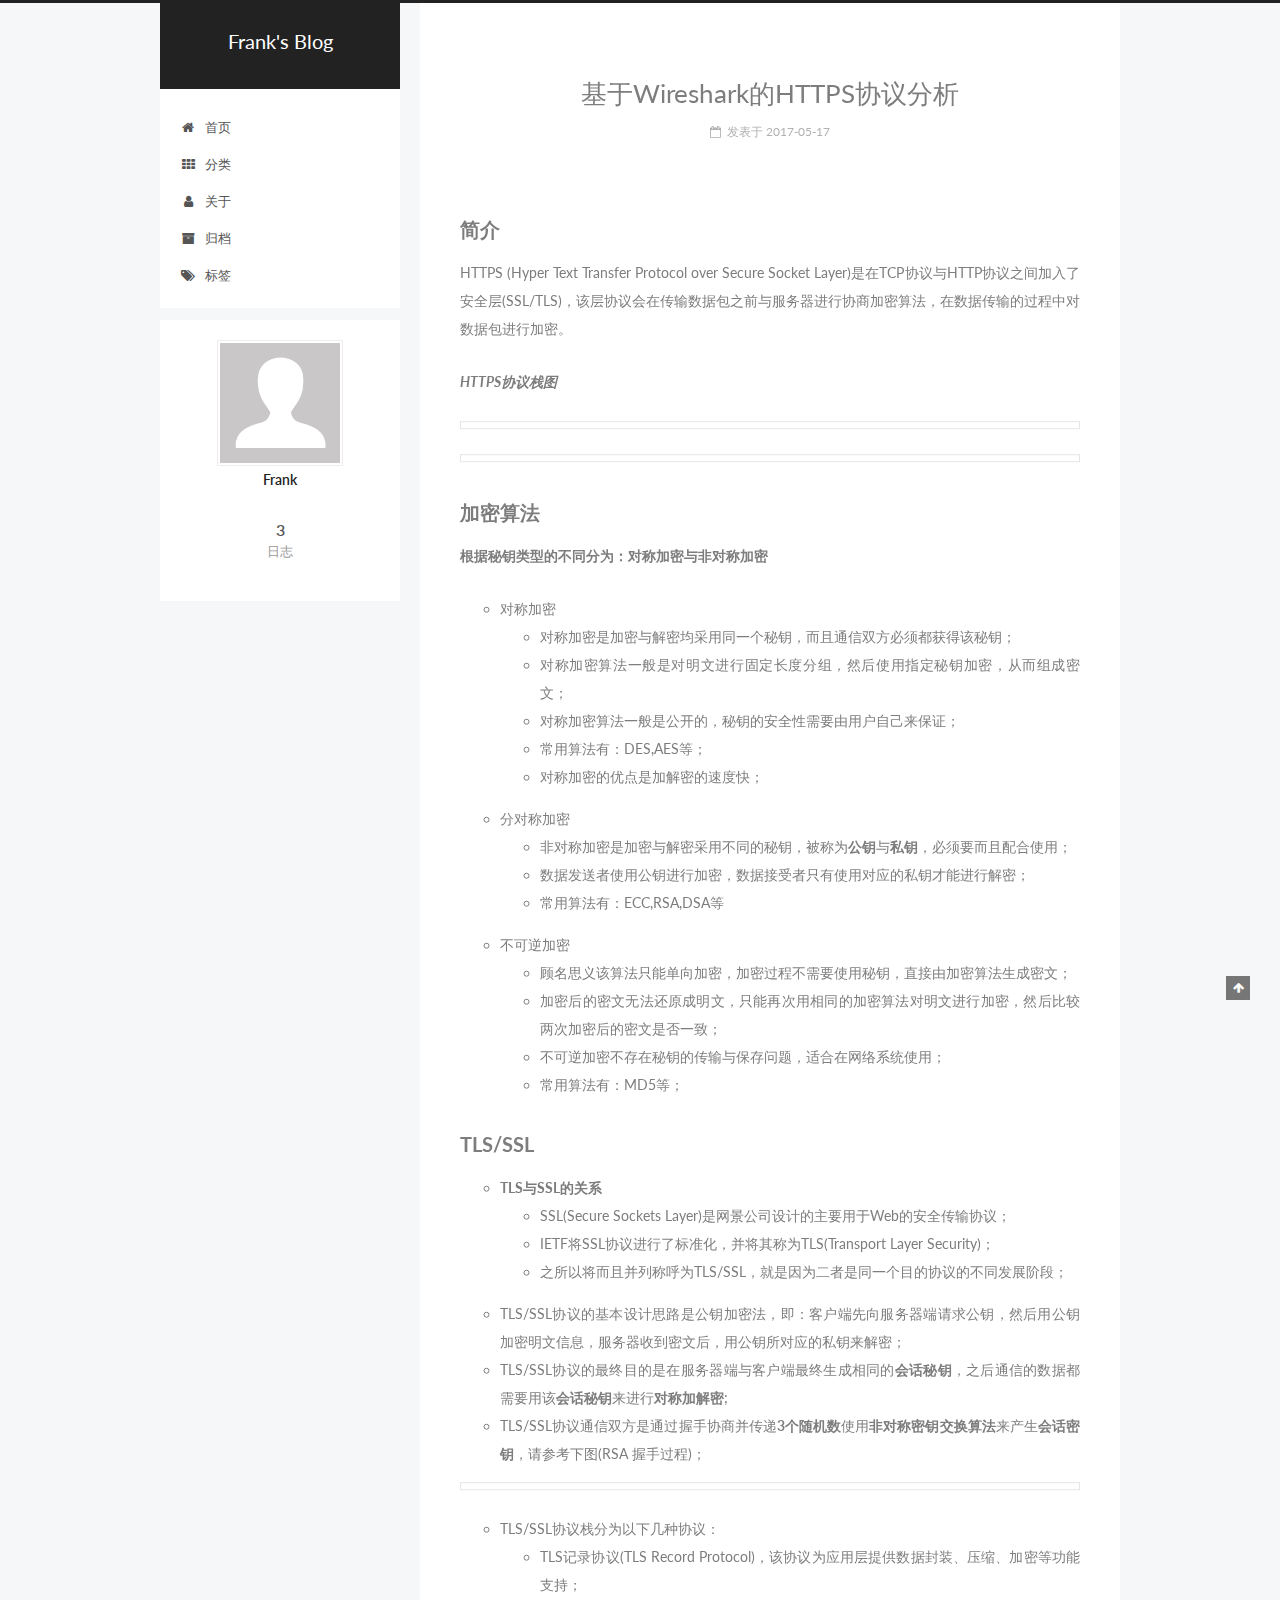
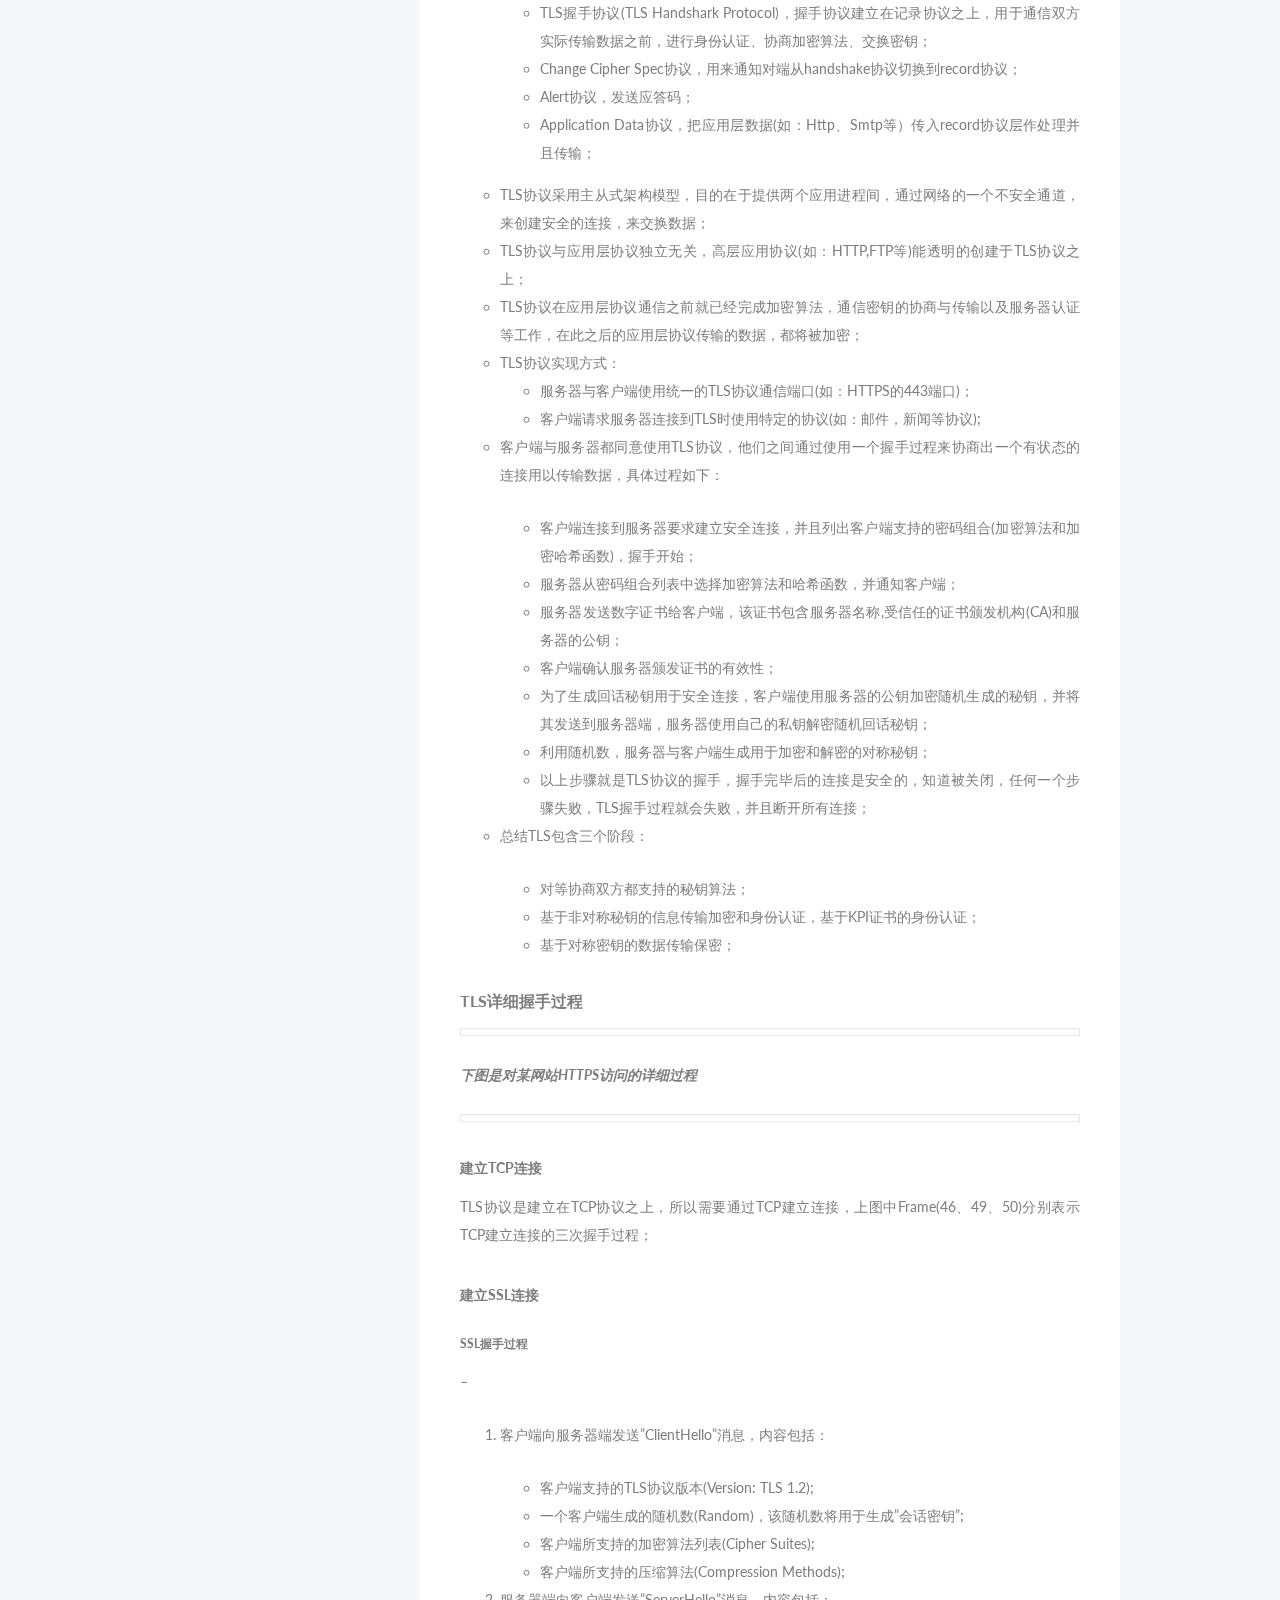
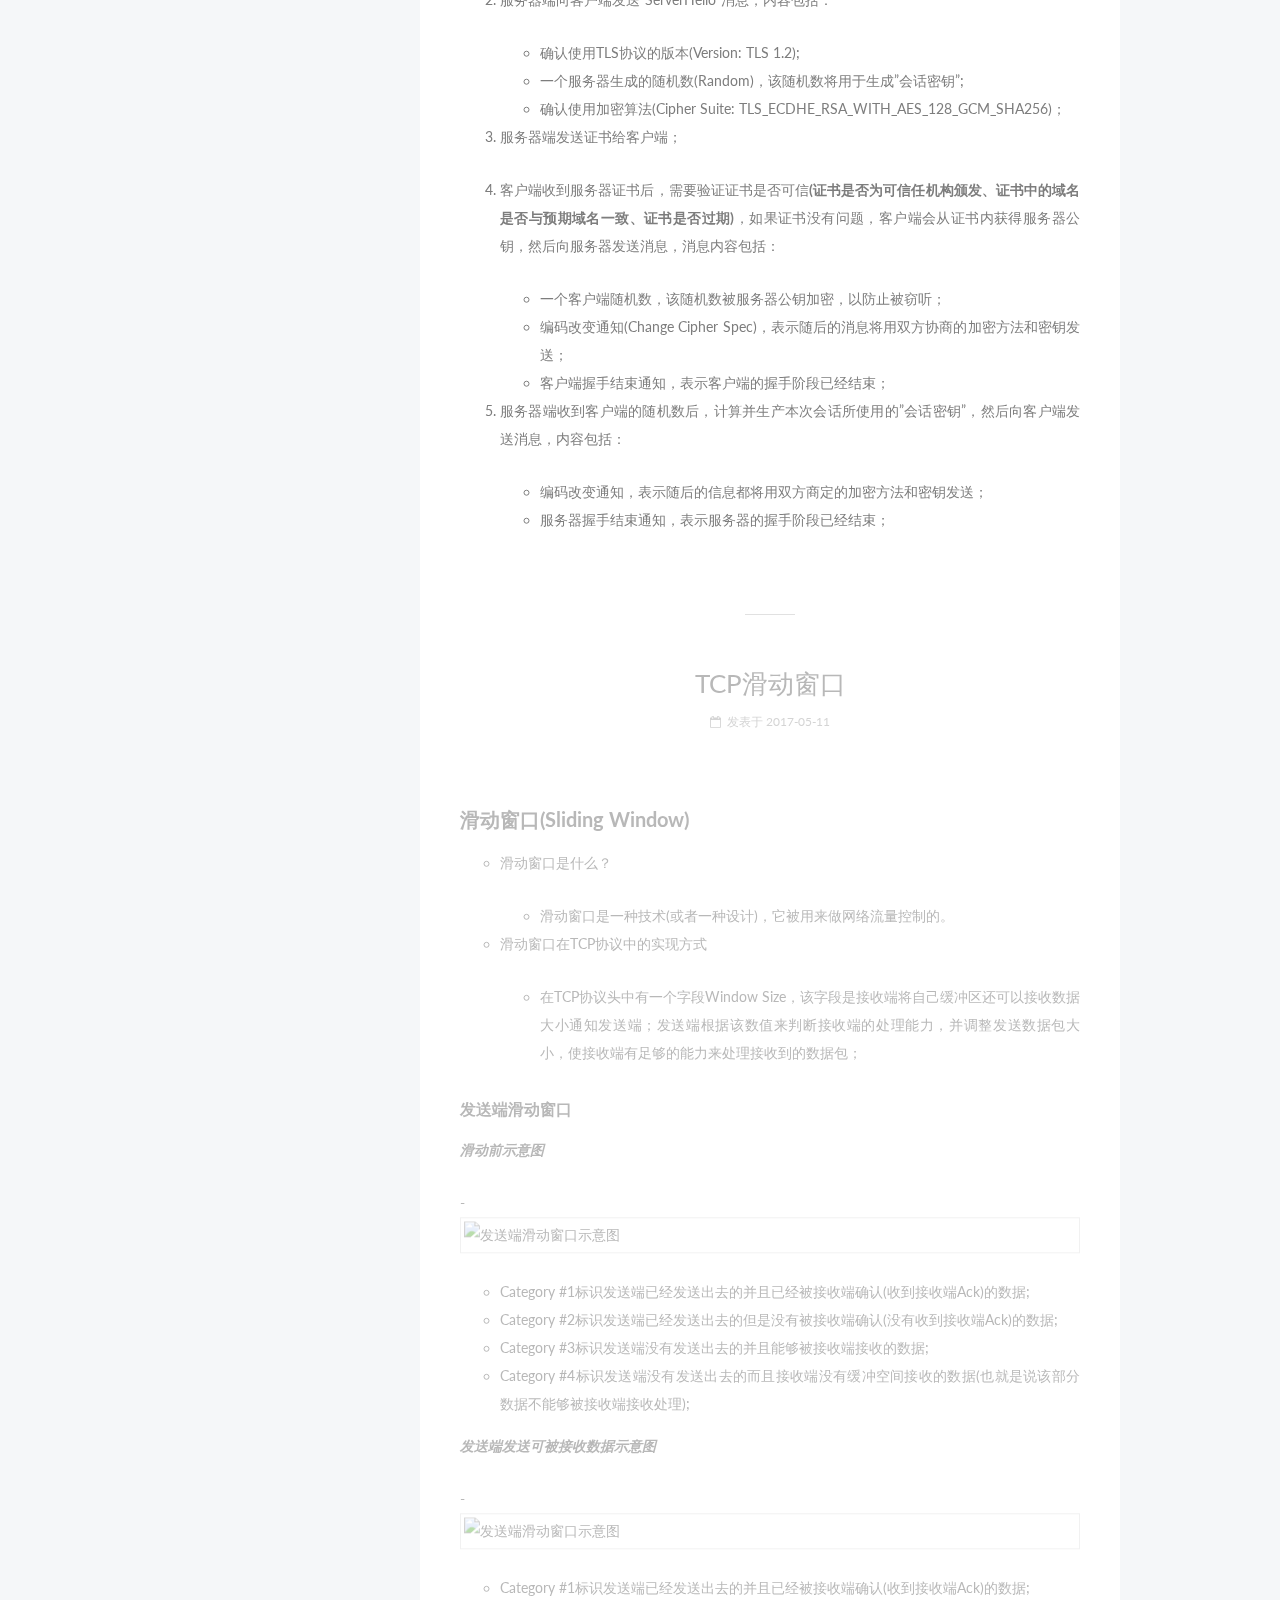
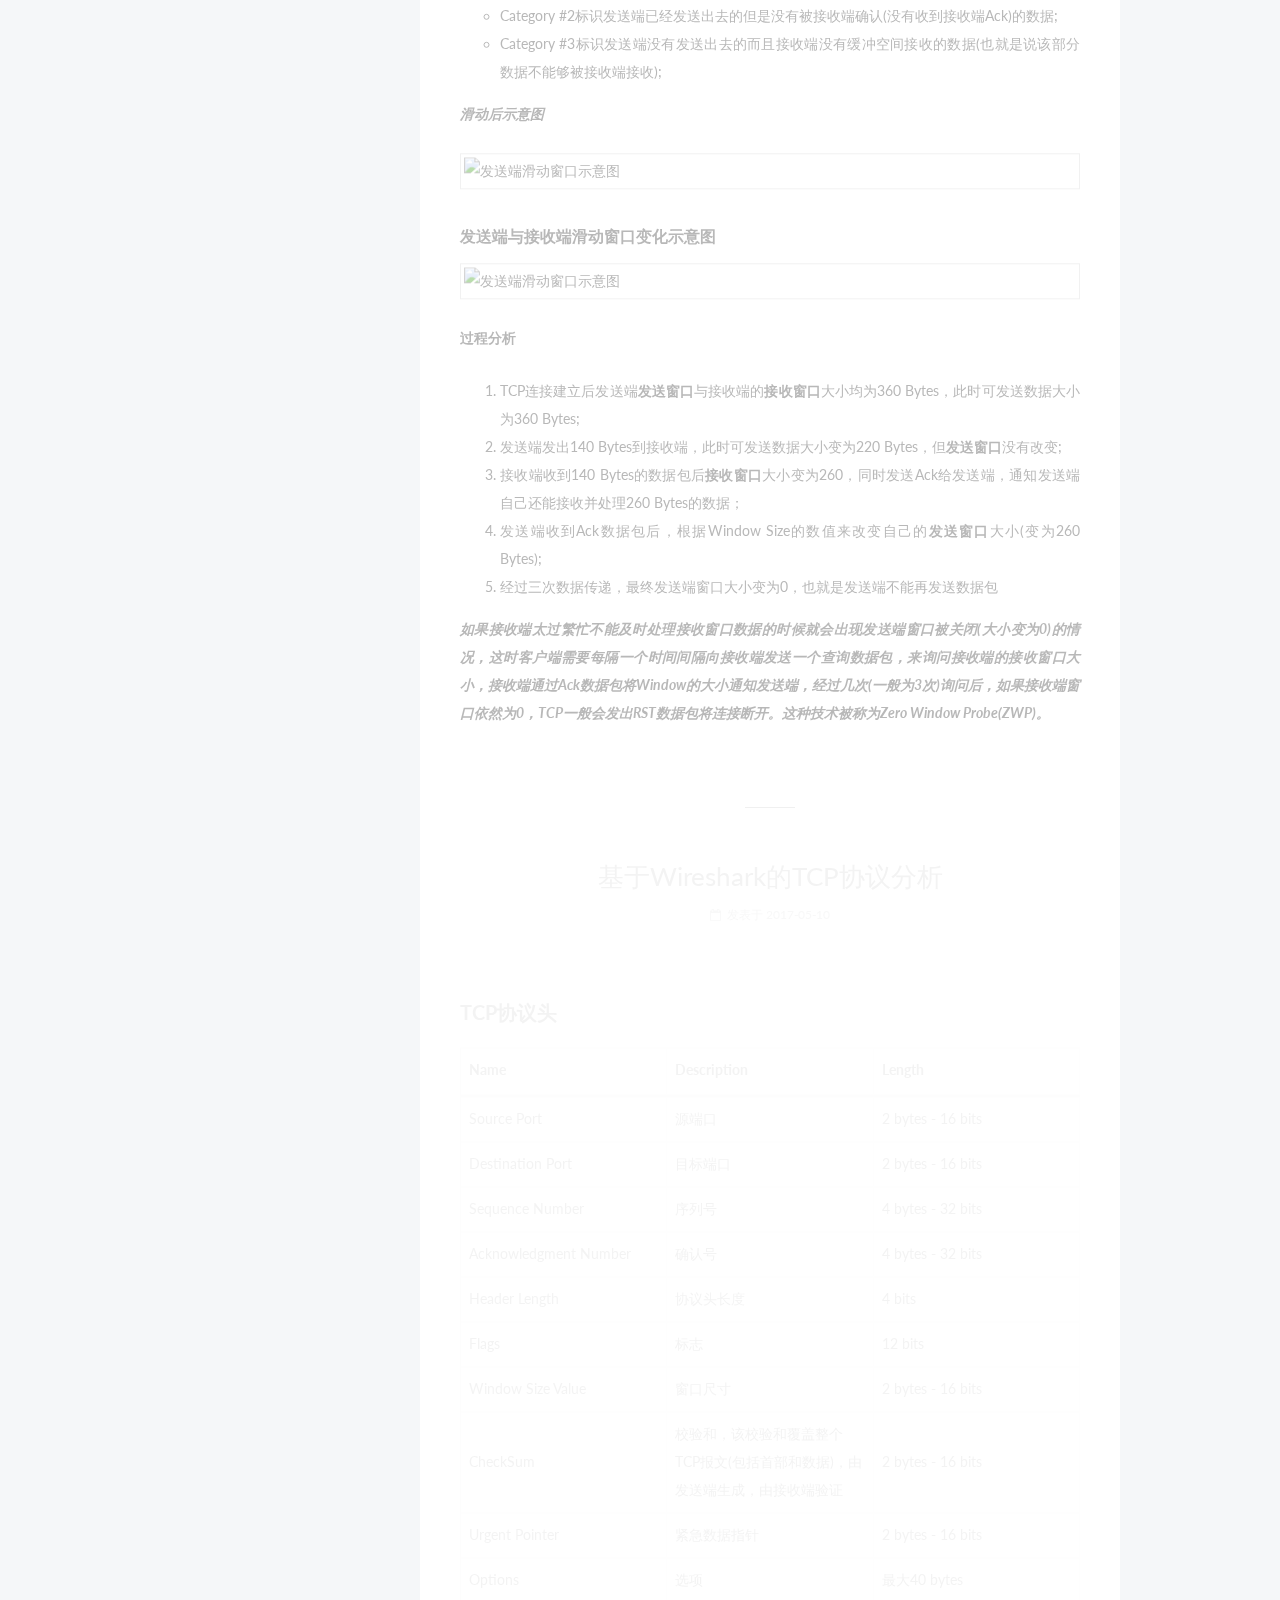
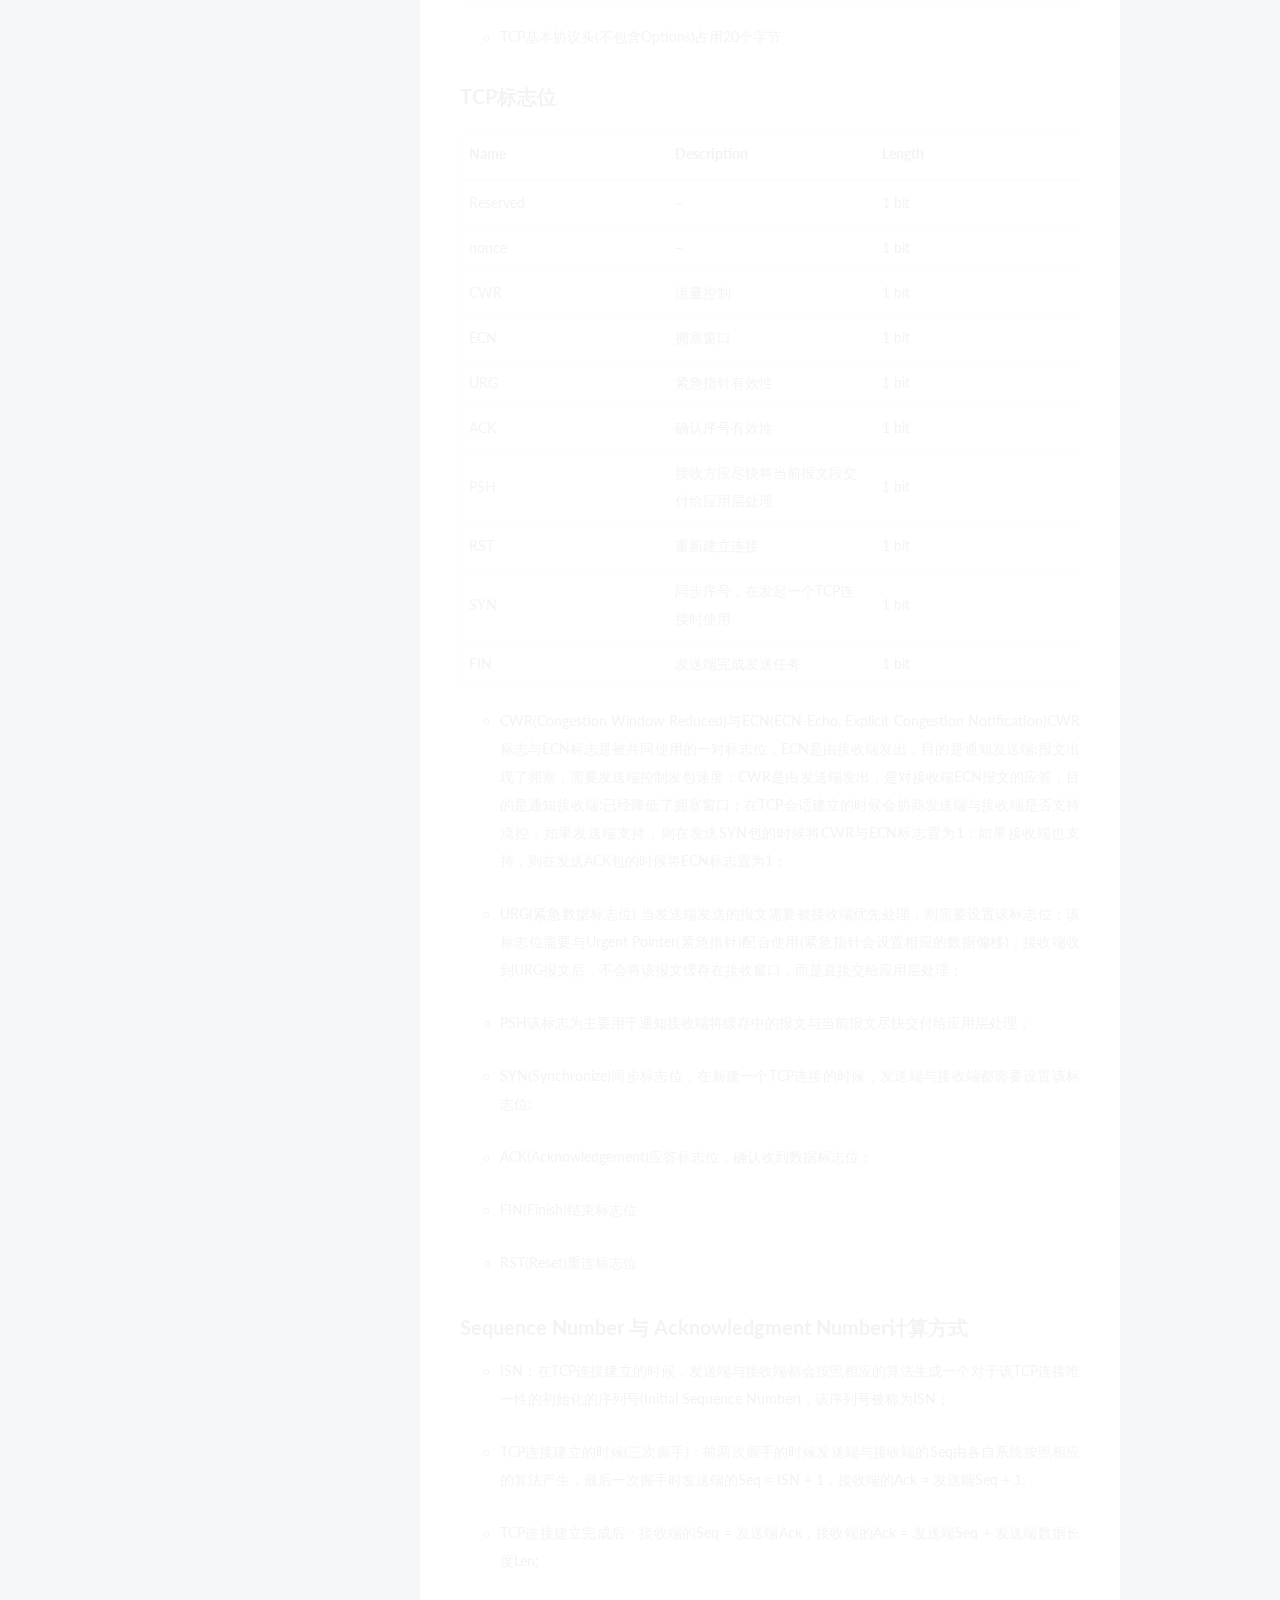
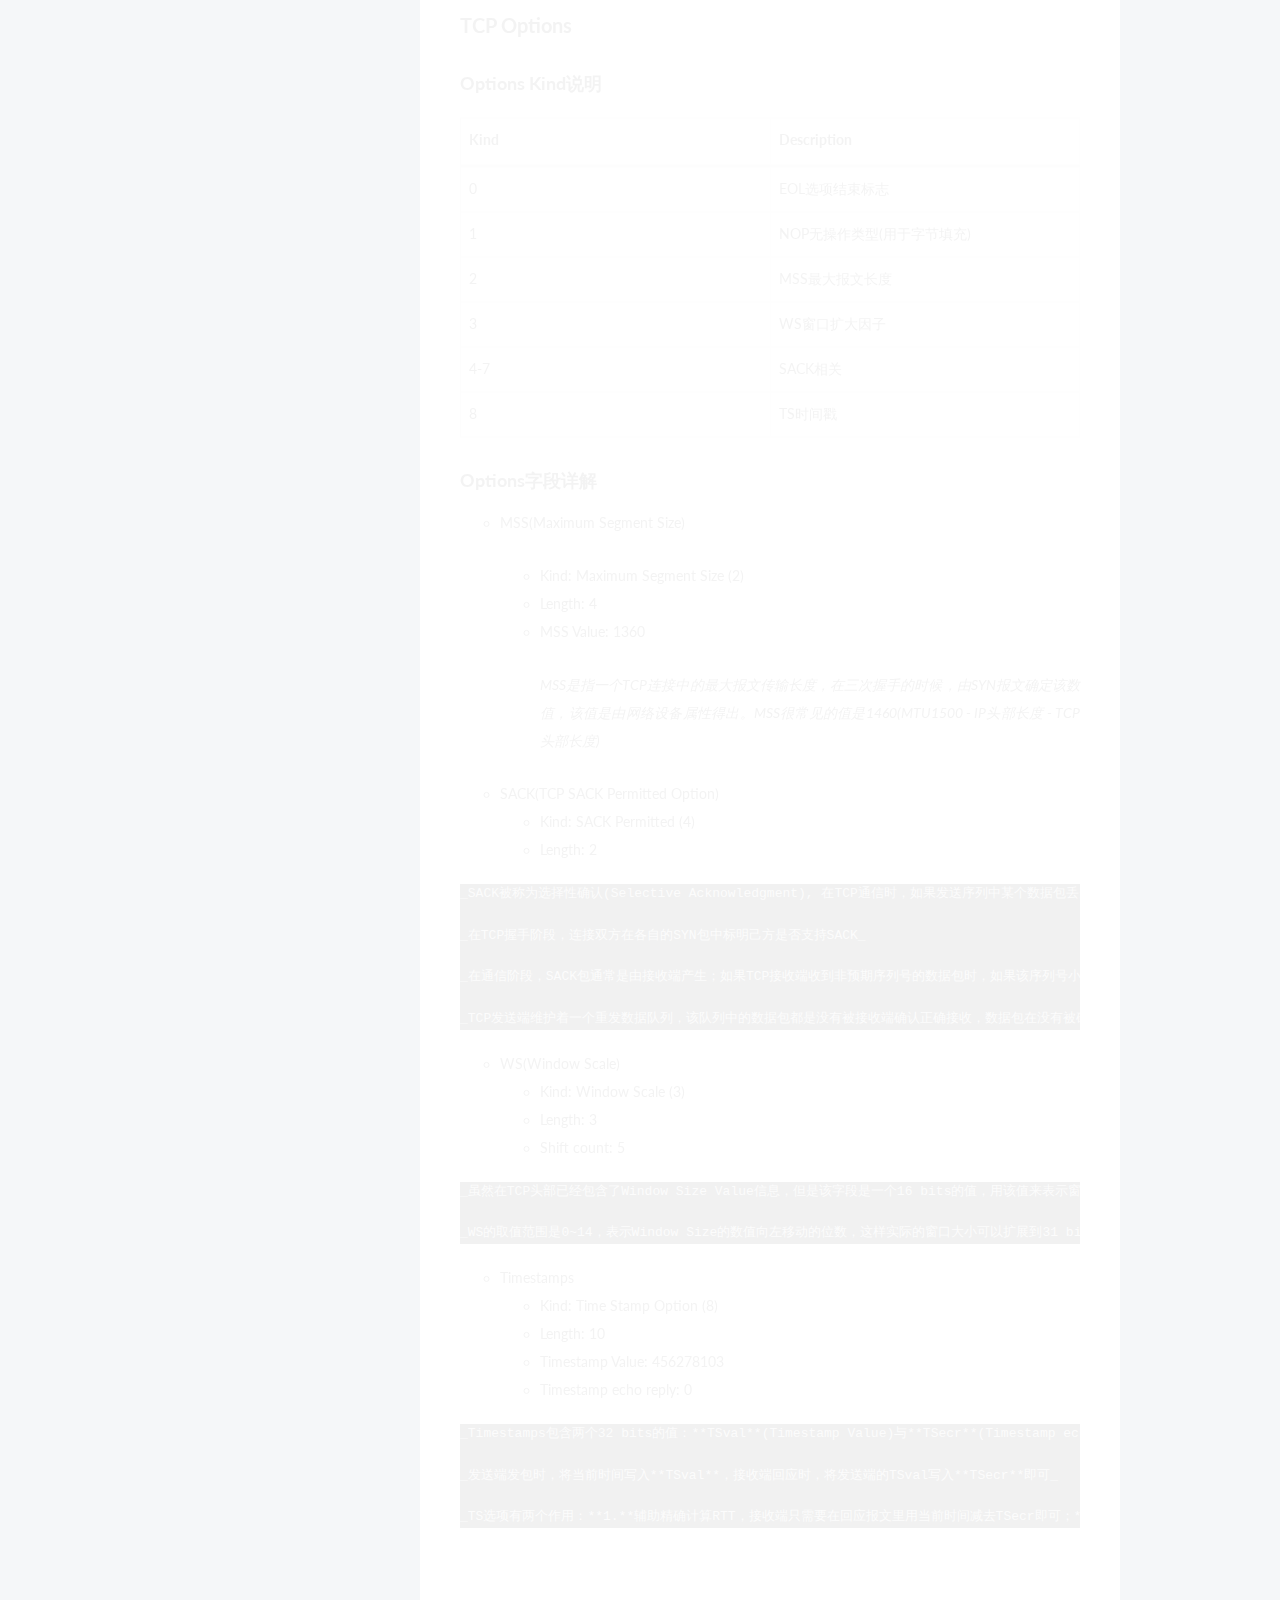
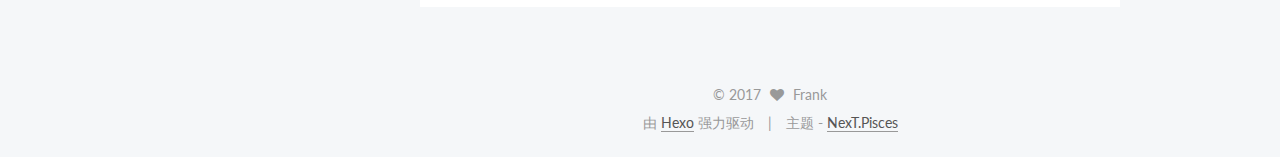
==== commit 722c95df: "Site updated: 2017-05-19 12:16:29" ====
--- a/index.html
+++ b/index.html
@@ -268,6 +268,388 @@
   
 
   <article class="post post-type-normal " itemscope itemtype="http://schema.org/Article">
+    <link itemprop="mainEntityOfPage" href="http://yoursite.com/2017/05/17/基于Wireshark的HTTPS协议分析/">
+
+    <span hidden itemprop="author" itemscope itemtype="http://schema.org/Person">
+      <meta itemprop="name" content="Frank">
+      <meta itemprop="description" content="">
+      <meta itemprop="image" content="/images/avatar.gif">
+    </span>
+
+    <span hidden itemprop="publisher" itemscope itemtype="http://schema.org/Organization">
+      <meta itemprop="name" content="Frank's Blog">
+    </span>
+
+    
+      <header class="post-header">
+
+        
+        
+          <h1 class="post-title" itemprop="name headline">
+                
+                <a class="post-title-link" href="/2017/05/17/基于Wireshark的HTTPS协议分析/" itemprop="url">基于Wireshark的HTTPS协议分析</a></h1>
+        
+
+        <div class="post-meta">
+          <span class="post-time">
+            
+              <span class="post-meta-item-icon">
+                <i class="fa fa-calendar-o"></i>
+              </span>
+              
+                <span class="post-meta-item-text">发表于</span>
+              
+              <time title="创建于" itemprop="dateCreated datePublished" datetime="2017-05-17T08:40:32+08:00">
+                2017-05-17
+              </time>
+            
+
+            
+
+            
+          </span>
+
+          
+
+          
+            
+          
+
+          
+          
+
+          
+
+          
+
+          
+
+        </div>
+      </header>
+    
+
+    <div class="post-body" itemprop="articleBody">
+
+      
+      
+
+      
+        
+          
+            <h2 id="简介"><a href="#简介" class="headerlink" title="简介"></a>简介</h2><p>HTTPS (Hyper Text Transfer Protocol over Secure Socket Layer)是在TCP协议与HTTP协议之间加入了安全层(SSL/TLS)，该层协议会在传输数据包之前与服务器进行协商加密算法，在数据传输的过程中对数据包进行加密。</p>
+<p><em><strong>HTTPS协议栈图</strong></em></p>
+<p><img src="http://www.wisedream.net/res/img/https/http_https.jpg" alt=""></p>
+<p><img src="https://cattail.me/assets/how-https-works/tcp-ip-model.png" alt=""></p>
+<h2 id="加密算法"><a href="#加密算法" class="headerlink" title="加密算法"></a>加密算法</h2><p><strong>根据秘钥类型的不同分为：对称加密与非对称加密</strong></p>
+<ul>
+<li>对称加密<ul>
+<li>对称加密是加密与解密均采用同一个秘钥，而且通信双方必须都获得该秘钥；</li>
+<li>对称加密算法一般是对明文进行固定长度分组，然后使用指定秘钥加密，从而组成密文；</li>
+<li>对称加密算法一般是公开的，秘钥的安全性需要由用户自己来保证；</li>
+<li>常用算法有：DES,AES等；</li>
+<li>对称加密的优点是加解密的速度快；</li>
+</ul>
+</li>
+</ul>
+<ul>
+<li>分对称加密<ul>
+<li>非对称加密是加密与解密采用不同的秘钥，被称为<strong>公钥</strong>与<strong>私钥</strong>，必须要而且配合使用；</li>
+<li>数据发送者使用公钥进行加密，数据接受者只有使用对应的私钥才能进行解密；</li>
+<li>常用算法有：ECC,RSA,DSA等</li>
+</ul>
+</li>
+</ul>
+<ul>
+<li>不可逆加密<ul>
+<li>顾名思义该算法只能单向加密，加密过程不需要使用秘钥，直接由加密算法生成密文；</li>
+<li>加密后的密文无法还原成明文，只能再次用相同的加密算法对明文进行加密，然后比较两次加密后的密文是否一致；</li>
+<li>不可逆加密不存在秘钥的传输与保存问题，适合在网络系统使用；</li>
+<li>常用算法有：MD5等；</li>
+</ul>
+</li>
+</ul>
+<h2 id="TLS-SSL"><a href="#TLS-SSL" class="headerlink" title="TLS/SSL"></a>TLS/SSL</h2><ul>
+<li><strong>TLS与SSL的关系</strong><ul>
+<li>SSL(Secure Sockets Layer)是网景公司设计的主要用于Web的安全传输协议；</li>
+<li>IETF将SSL协议进行了标准化，并将其称为TLS(Transport Layer Security)；</li>
+<li>之所以将而且并列称呼为TLS/SSL，就是因为二者是同一个目的协议的不同发展阶段；</li>
+</ul>
+</li>
+</ul>
+<ul>
+<li>TLS/SSL协议的基本设计思路是公钥加密法，即：客户端先向服务器端请求公钥，然后用公钥加密明文信息，服务器收到密文后，用公钥所对应的私钥来解密；</li>
+<li>TLS/SSL协议的最终目的是在服务器端与客户端最终生成相同的<strong>会话秘钥</strong>，之后通信的数据都需要用该<strong>会话秘钥</strong>来进行<strong>对称加解密</strong>;</li>
+<li>TLS/SSL协议通信双方是通过握手协商并传递<strong>3个随机数</strong>使用<strong>非对称密钥交换算法</strong>来产生<strong>会话密钥</strong>，请参考下图(RSA 握手过程)；</li>
+</ul>
+<p><img src="https://cattail.me/assets/how-https-works/ssl_handshake_rsa.jpg" alt=""></p>
+<ul>
+<li>TLS/SSL协议栈分为以下几种协议：<ul>
+<li>TLS记录协议(TLS Record Protocol)，该协议为应用层提供数据封装、压缩、加密等功能支持；</li>
+<li>TLS握手协议(TLS Handshark Protocol)，握手协议建立在记录协议之上，用于通信双方实际传输数据之前，进行身份认证、协商加密算法、交换密钥；</li>
+<li>Change Cipher Spec协议，用来通知对端从handshake协议切换到record协议；</li>
+<li>Alert协议，发送应答码；</li>
+<li>Application Data协议，把应用层数据(如：Http、Smtp等）传入record协议层作处理并且传输；</li>
+</ul>
+</li>
+</ul>
+<ul>
+<li>TLS协议采用主从式架构模型，目的在于提供两个应用进程间，通过网络的一个不安全通道，来创建安全的连接，来交换数据；</li>
+<li>TLS协议与应用层协议独立无关，高层应用协议(如：HTTP,FTP等)能透明的创建于TLS协议之上；</li>
+<li>TLS协议在应用层协议通信之前就已经完成加密算法，通信密钥的协商与传输以及服务器认证等工作，在此之后的应用层协议传输的数据，都将被加密；</li>
+<li>TLS协议实现方式：<ul>
+<li>服务器与客户端使用统一的TLS协议通信端口(如：HTTPS的443端口)；</li>
+<li>客户端请求服务器连接到TLS时使用特定的协议(如：邮件，新闻等协议);</li>
+</ul>
+</li>
+<li><p>客户端与服务器都同意使用TLS协议，他们之间通过使用一个握手过程来协商出一个有状态的连接用以传输数据，具体过程如下：</p>
+<ol>
+<li>客户端连接到服务器要求建立安全连接，并且列出客户端支持的密码组合(加密算法和加密哈希函数)，握手开始；</li>
+<li>服务器从密码组合列表中选择加密算法和哈希函数，并通知客户端；</li>
+<li>服务器发送数字证书给客户端，该证书包含服务器名称,受信任的证书颁发机构(CA)和服务器的公钥；</li>
+<li>客户端确认服务器颁发证书的有效性；</li>
+<li>为了生成回话秘钥用于安全连接，客户端使用服务器的公钥加密随机生成的秘钥，并将其发送到服务器端，服务器使用自己的私钥解密随机回话秘钥；</li>
+<li>利用随机数，服务器与客户端生成用于加密和解密的对称秘钥；</li>
+<li>以上步骤就是TLS协议的握手，握手完毕后的连接是安全的，知道被关闭，任何一个步骤失败，TLS握手过程就会失败，并且断开所有连接；</li>
+</ol>
+</li>
+<li><p>总结TLS包含三个阶段：</p>
+<ol>
+<li>对等协商双方都支持的秘钥算法；</li>
+<li>基于非对称秘钥的信息传输加密和身份认证，基于KPI证书的身份认证；</li>
+<li>基于对称密钥的数据传输保密；</li>
+</ol>
+</li>
+</ul>
+<h4 id="TLS详细握手过程"><a href="#TLS详细握手过程" class="headerlink" title="TLS详细握手过程"></a>TLS详细握手过程</h4><p><img src="https://upload.wikimedia.org/wikipedia/commons/thumb/a/ae/SSL_handshake_with_two_way_authentication_with_certificates.svg/1024px-SSL_handshake_with_two_way_authentication_with_certificates.svg.png" alt=""></p>
+<p><em><strong>下图是对某网站HTTPS访问的详细过程</strong></em></p>
+<p><img src="https://turbulentyears.github.io/HTTPS-HandShark.png" alt=""></p>
+<h5 id="建立TCP连接"><a href="#建立TCP连接" class="headerlink" title="建立TCP连接"></a>建立TCP连接</h5><p>TLS协议是建立在TCP协议之上，所以需要通过TCP建立连接，上图中Frame(46、49、50)分别表示TCP建立连接的三次握手过程；</p>
+<h5 id="建立SSL连接"><a href="#建立SSL连接" class="headerlink" title="建立SSL连接"></a>建立SSL连接</h5><h6 id="SSL握手过程"><a href="#SSL握手过程" class="headerlink" title="SSL握手过程"></a>SSL握手过程</h6><p>–</p>
+<ol>
+<li><p>客户端向服务器端发送”ClientHello”消息，内容包括：</p>
+<ul>
+<li>客户端支持的TLS协议版本(Version: TLS 1.2);</li>
+<li>一个客户端生成的随机数(Random)，该随机数将用于生成”会话密钥”;</li>
+<li>客户端所支持的加密算法列表(Cipher Suites);</li>
+<li>客户端所支持的压缩算法(Compression Methods);</li>
+</ul>
+</li>
+<li><p>服务器端向客户端发送”ServerHello”消息，内容包括：</p>
+<ul>
+<li>确认使用TLS协议的版本(Version: TLS 1.2);</li>
+<li>一个服务器生成的随机数(Random)，该随机数将用于生成”会话密钥”;</li>
+<li>确认使用加密算法(Cipher Suite: TLS_ECDHE_RSA_WITH_AES_128_GCM_SHA256)；</li>
+</ul>
+</li>
+<li><p>服务器端发送证书给客户端；</p>
+</li>
+<li><p>客户端收到服务器证书后，需要验证证书是否可信<strong>(证书是否为可信任机构颁发、证书中的域名是否与预期域名一致、证书是否过期)</strong>，如果证书没有问题，客户端会从证书内获得服务器公钥，然后向服务器发送消息，消息内容包括：</p>
+<ul>
+<li>一个客户端随机数，该随机数被服务器公钥加密，以防止被窃听；</li>
+<li>编码改变通知(Change Cipher Spec)，表示随后的消息将用双方协商的加密方法和密钥发送；</li>
+<li>客户端握手结束通知，表示客户端的握手阶段已经结束；</li>
+</ul>
+</li>
+<li><p>服务器端收到客户端的随机数后，计算并生产本次会话所使用的”会话密钥”，然后向客户端发送消息，内容包括：</p>
+<ul>
+<li>编码改变通知，表示随后的信息都将用双方商定的加密方法和密钥发送；</li>
+<li>服务器握手结束通知，表示服务器的握手阶段已经结束；</li>
+</ul>
+</li>
+</ol>
+
+          
+        
+      
+    </div>
+
+    <div>
+      
+    </div>
+
+    <div>
+      
+    </div>
+
+    <div>
+      
+    </div>
+
+    <footer class="post-footer">
+      
+
+      
+
+      
+
+      
+      
+        <div class="post-eof"></div>
+      
+    </footer>
+  </article>
+
+
+    
+      
+
+  
+
+  
+  
+  
+
+  <article class="post post-type-normal " itemscope itemtype="http://schema.org/Article">
+    <link itemprop="mainEntityOfPage" href="http://yoursite.com/2017/05/11/TCP滑动窗口/">
+
+    <span hidden itemprop="author" itemscope itemtype="http://schema.org/Person">
+      <meta itemprop="name" content="Frank">
+      <meta itemprop="description" content="">
+      <meta itemprop="image" content="/images/avatar.gif">
+    </span>
+
+    <span hidden itemprop="publisher" itemscope itemtype="http://schema.org/Organization">
+      <meta itemprop="name" content="Frank's Blog">
+    </span>
+
+    
+      <header class="post-header">
+
+        
+        
+          <h1 class="post-title" itemprop="name headline">
+                
+                <a class="post-title-link" href="/2017/05/11/TCP滑动窗口/" itemprop="url">TCP滑动窗口</a></h1>
+        
+
+        <div class="post-meta">
+          <span class="post-time">
+            
+              <span class="post-meta-item-icon">
+                <i class="fa fa-calendar-o"></i>
+              </span>
+              
+                <span class="post-meta-item-text">发表于</span>
+              
+              <time title="创建于" itemprop="dateCreated datePublished" datetime="2017-05-11T10:18:06+08:00">
+                2017-05-11
+              </time>
+            
+
+            
+
+            
+          </span>
+
+          
+
+          
+            
+          
+
+          
+          
+
+          
+
+          
+
+          
+
+        </div>
+      </header>
+    
+
+    <div class="post-body" itemprop="articleBody">
+
+      
+      
+
+      
+        
+          
+            <h2 id="滑动窗口-Sliding-Window"><a href="#滑动窗口-Sliding-Window" class="headerlink" title="滑动窗口(Sliding Window)"></a>滑动窗口(Sliding Window)</h2><ul>
+<li><p>滑动窗口是什么？</p>
+<ul>
+<li>滑动窗口是一种技术(或者一种设计)，它被用来做网络流量控制的。</li>
+</ul>
+</li>
+<li><p>滑动窗口在TCP协议中的实现方式</p>
+<ul>
+<li>在TCP协议头中有一个字段Window Size，该字段是接收端将自己缓冲区还可以接收数据大小通知发送端；发送端根据该数值来判断接收端的处理能力，并调整发送数据包大小，使接收端有足够的能力来处理接收到的数据包；</li>
+</ul>
+</li>
+</ul>
+<h4 id="发送端滑动窗口"><a href="#发送端滑动窗口" class="headerlink" title="发送端滑动窗口"></a>发送端滑动窗口</h4><p><em><strong>滑动前示意图</strong></em></p>
+<p>-<br><img src="http://www.tcpipguide.com/free/diagrams/tcpswwindows.png" alt="发送端滑动窗口示意图"></p>
+<ul>
+<li>Category #1标识发送端已经发送出去的并且已经被接收端确认(收到接收端Ack)的数据;</li>
+<li>Category #2标识发送端已经发送出去的但是没有被接收端确认(没有收到接收端Ack)的数据;</li>
+<li>Category #3标识发送端没有发送出去的并且能够被接收端接收的数据;</li>
+<li>Category #4标识发送端没有发送出去的而且接收端没有缓冲空间接收的数据(也就是说该部分数据不能够被接收端接收处理);</li>
+</ul>
+<p><em><strong>发送端发送可被接收数据示意图</strong></em></p>
+<p>-<br><img src="http://www.tcpipguide.com/free/diagrams/tcpswaftersendnow.png" alt="发送端滑动窗口示意图"></p>
+<ul>
+<li>Category #1标识发送端已经发送出去的并且已经被接收端确认(收到接收端Ack)的数据;</li>
+<li>Category #2标识发送端已经发送出去的但是没有被接收端确认(没有收到接收端Ack)的数据;</li>
+<li>Category #3标识发送端没有发送出去的而且接收端没有缓冲空间接收的数据(也就是说该部分数据不能够被接收端接收);</li>
+</ul>
+<p><em><strong>滑动后示意图</strong></em></p>
+<p><img src="http://www.tcpipguide.com/free/diagrams/tcpswslide.png" alt="发送端滑动窗口示意图"></p>
+<h4 id="发送端与接收端滑动窗口变化示意图"><a href="#发送端与接收端滑动窗口变化示意图" class="headerlink" title="发送端与接收端滑动窗口变化示意图"></a>发送端与接收端滑动窗口变化示意图</h4><p><img src="http://www.tcpipguide.com/free/diagrams/tcpswflow.png" alt="发送端滑动窗口示意图"></p>
+<p><strong>过程分析</strong></p>
+<ol>
+<li>TCP连接建立后发送端<strong>发送窗口</strong>与接收端的<strong>接收窗口</strong>大小均为360 Bytes，此时可发送数据大小为360 Bytes;</li>
+<li>发送端发出140 Bytes到接收端，此时可发送数据大小变为220 Bytes，但<strong>发送窗口</strong>没有改变;</li>
+<li>接收端收到140 Bytes的数据包后<strong>接收窗口</strong>大小变为260，同时发送Ack给发送端，通知发送端自己还能接收并处理260 Bytes的数据；</li>
+<li>发送端收到Ack数据包后，根据Window Size的数值来改变自己的<strong>发送窗口</strong>大小(变为260 Bytes);</li>
+<li>经过三次数据传递，最终发送端窗口大小变为0，也就是发送端不能再发送数据包</li>
+</ol>
+<p><em><strong>如果接收端太过繁忙不能及时处理接收窗口数据的时候就会出现发送端窗口被关闭(大小变为0)的情况，这时客户端需要每隔一个时间间隔向接收端发送一个查询数据包，来询问接收端的接收窗口大小，接收端通过Ack数据包将Window的大小通知发送端，经过几次(一般为3次)询问后，如果接收端窗口依然为0，TCP一般会发出RST数据包将连接断开。这种技术被称为Zero Window Probe(ZWP)。</strong></em></p>
+
+          
+        
+      
+    </div>
+
+    <div>
+      
+    </div>
+
+    <div>
+      
+    </div>
+
+    <div>
+      
+    </div>
+
+    <footer class="post-footer">
+      
+
+      
+
+      
+
+      
+      
+        <div class="post-eof"></div>
+      
+    </footer>
+  </article>
+
+
+    
+      
+
+  
+
+  
+  
+  
+
+  <article class="post post-type-normal " itemscope itemtype="http://schema.org/Article">
     <link itemprop="mainEntityOfPage" href="http://yoursite.com/2017/05/10/基于Wireshark的TCP协议分析/">
 
     <span hidden itemprop="author" itemscope itemtype="http://schema.org/Person">
@@ -648,7 +1030,7 @@
           
             <div class="site-state-item site-state-posts">
               <a href="/archives">
-                <span class="site-state-item-count">1</span>
+                <span class="site-state-item-count">3</span>
                 <span class="site-state-item-name">日志</span>
               </a>
             </div>
--- a/css/main.css
+++ b/css/main.css
@@ -1696,7 +1696,7 @@
   width: 4px;
   height: 4px;
   border-radius: 50%;
-  background: #ff7d53;
+  background: #119321;
 }
 .links-of-blogroll {
   font-size: 13px;
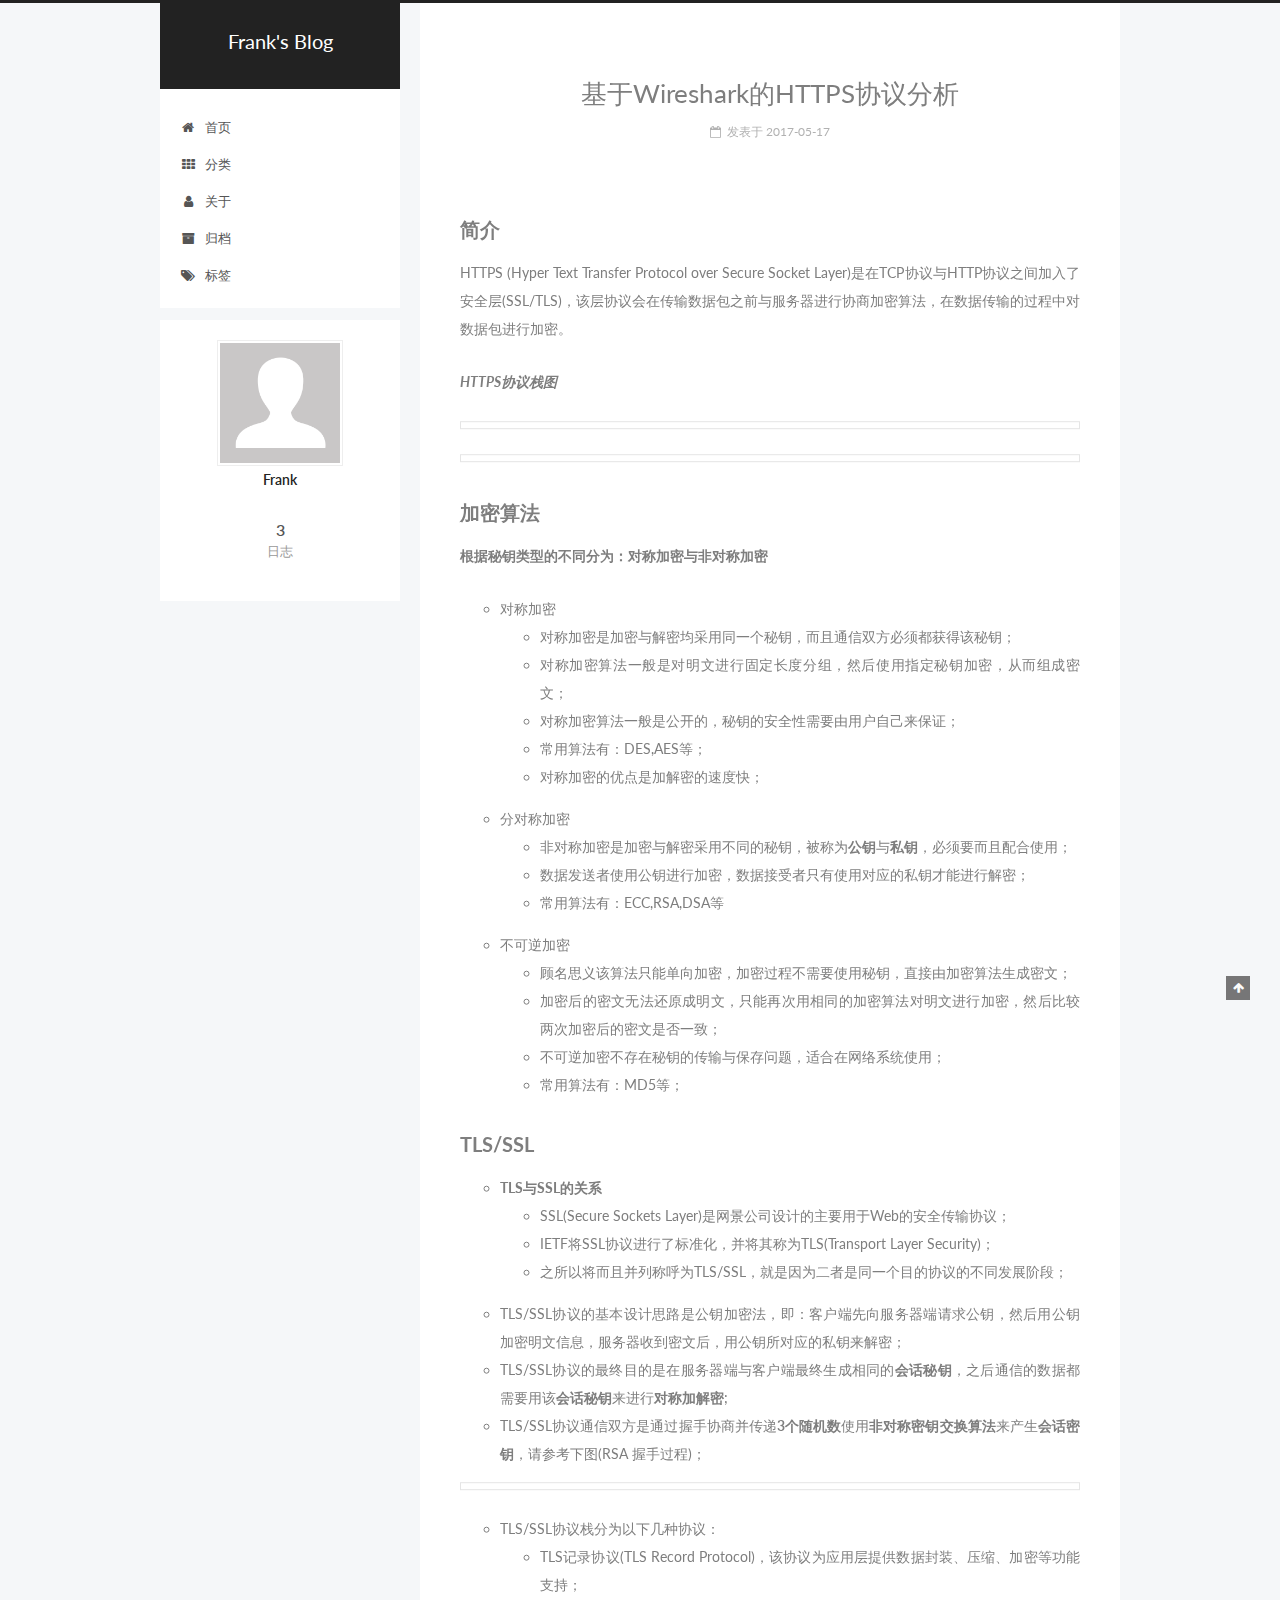
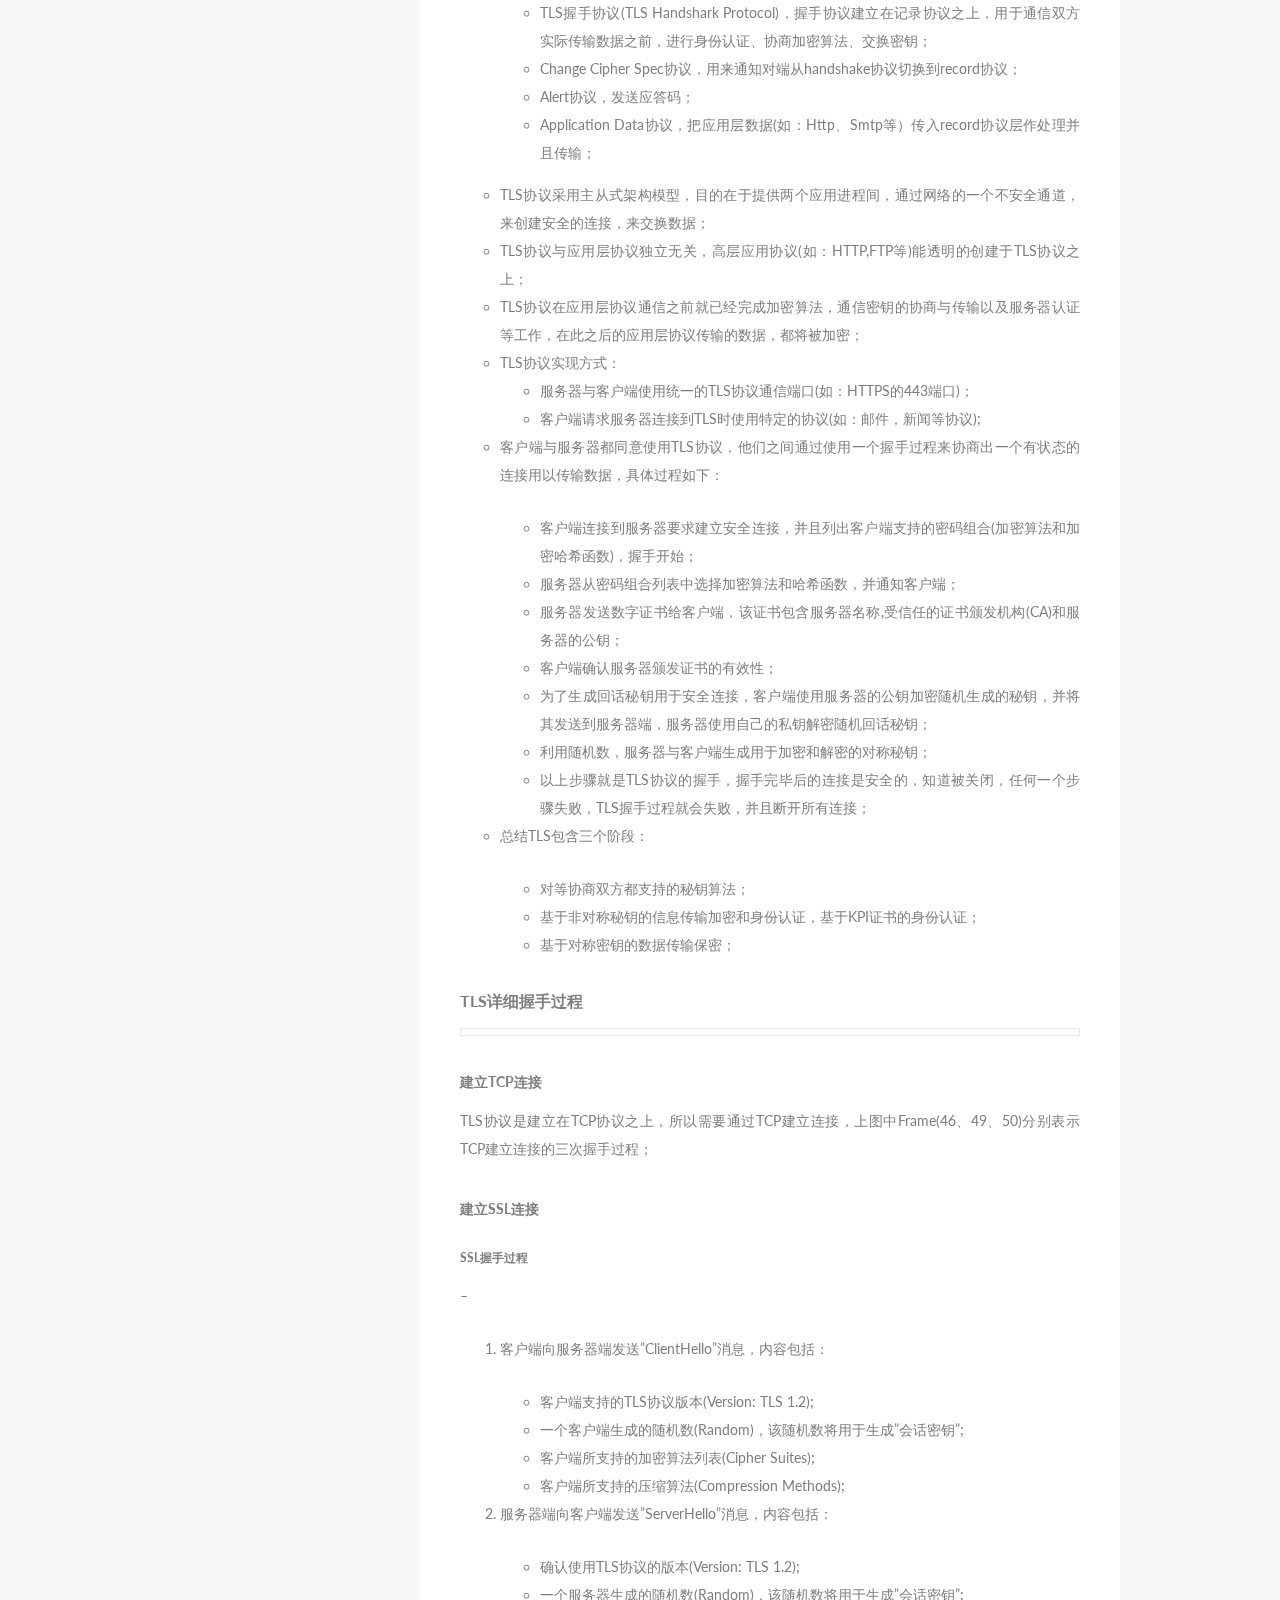
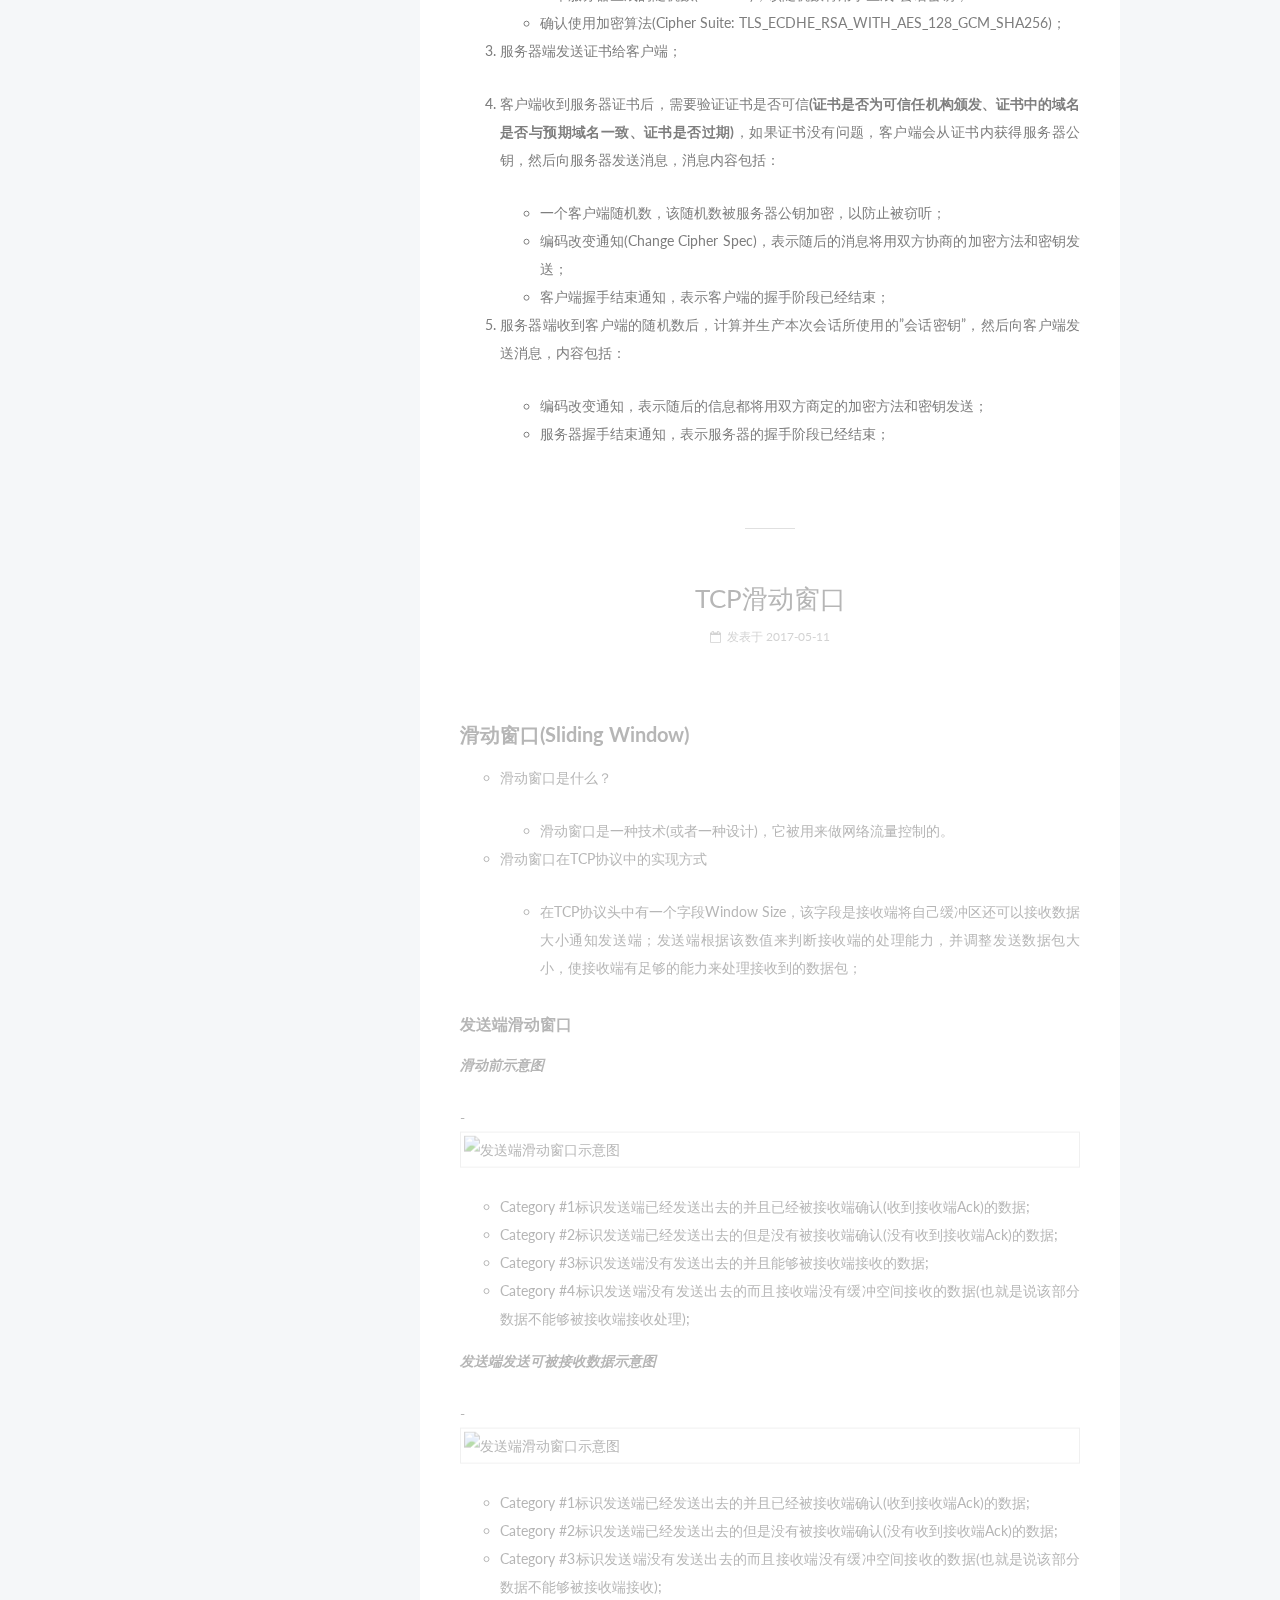
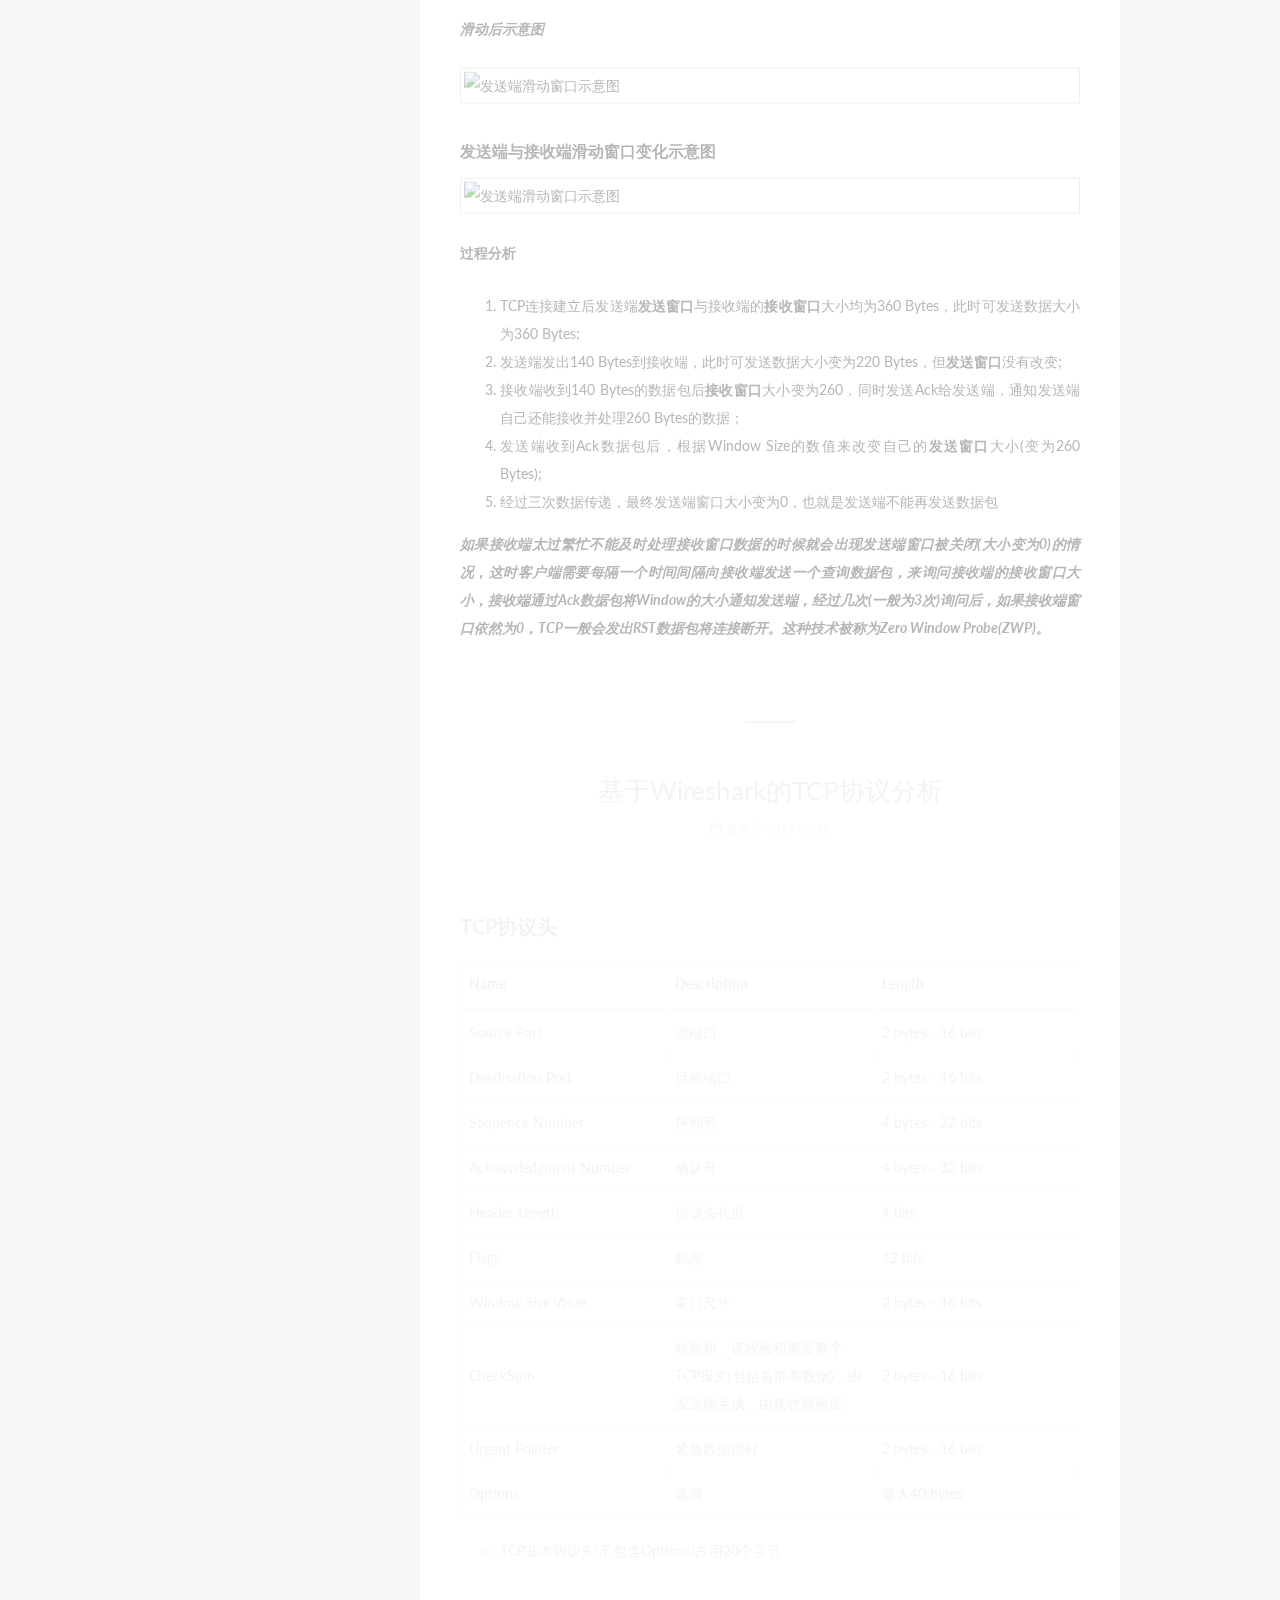
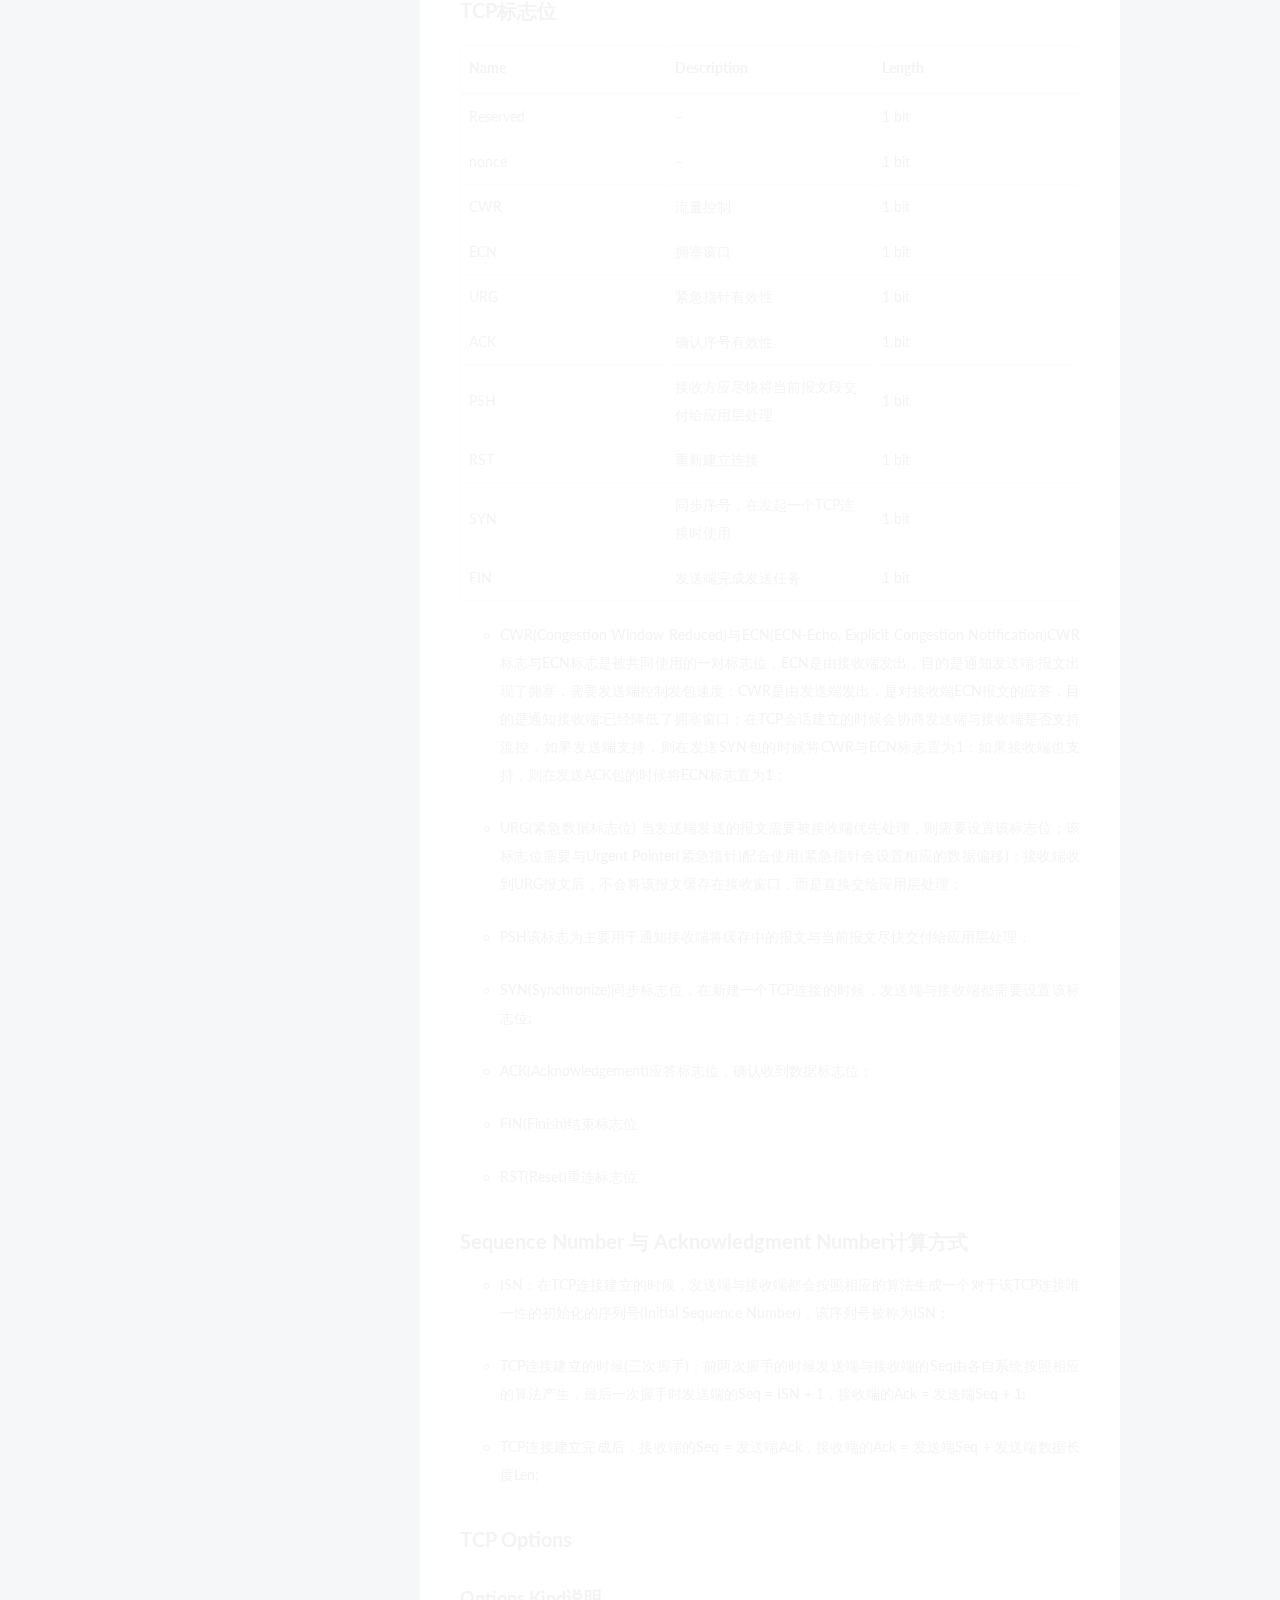
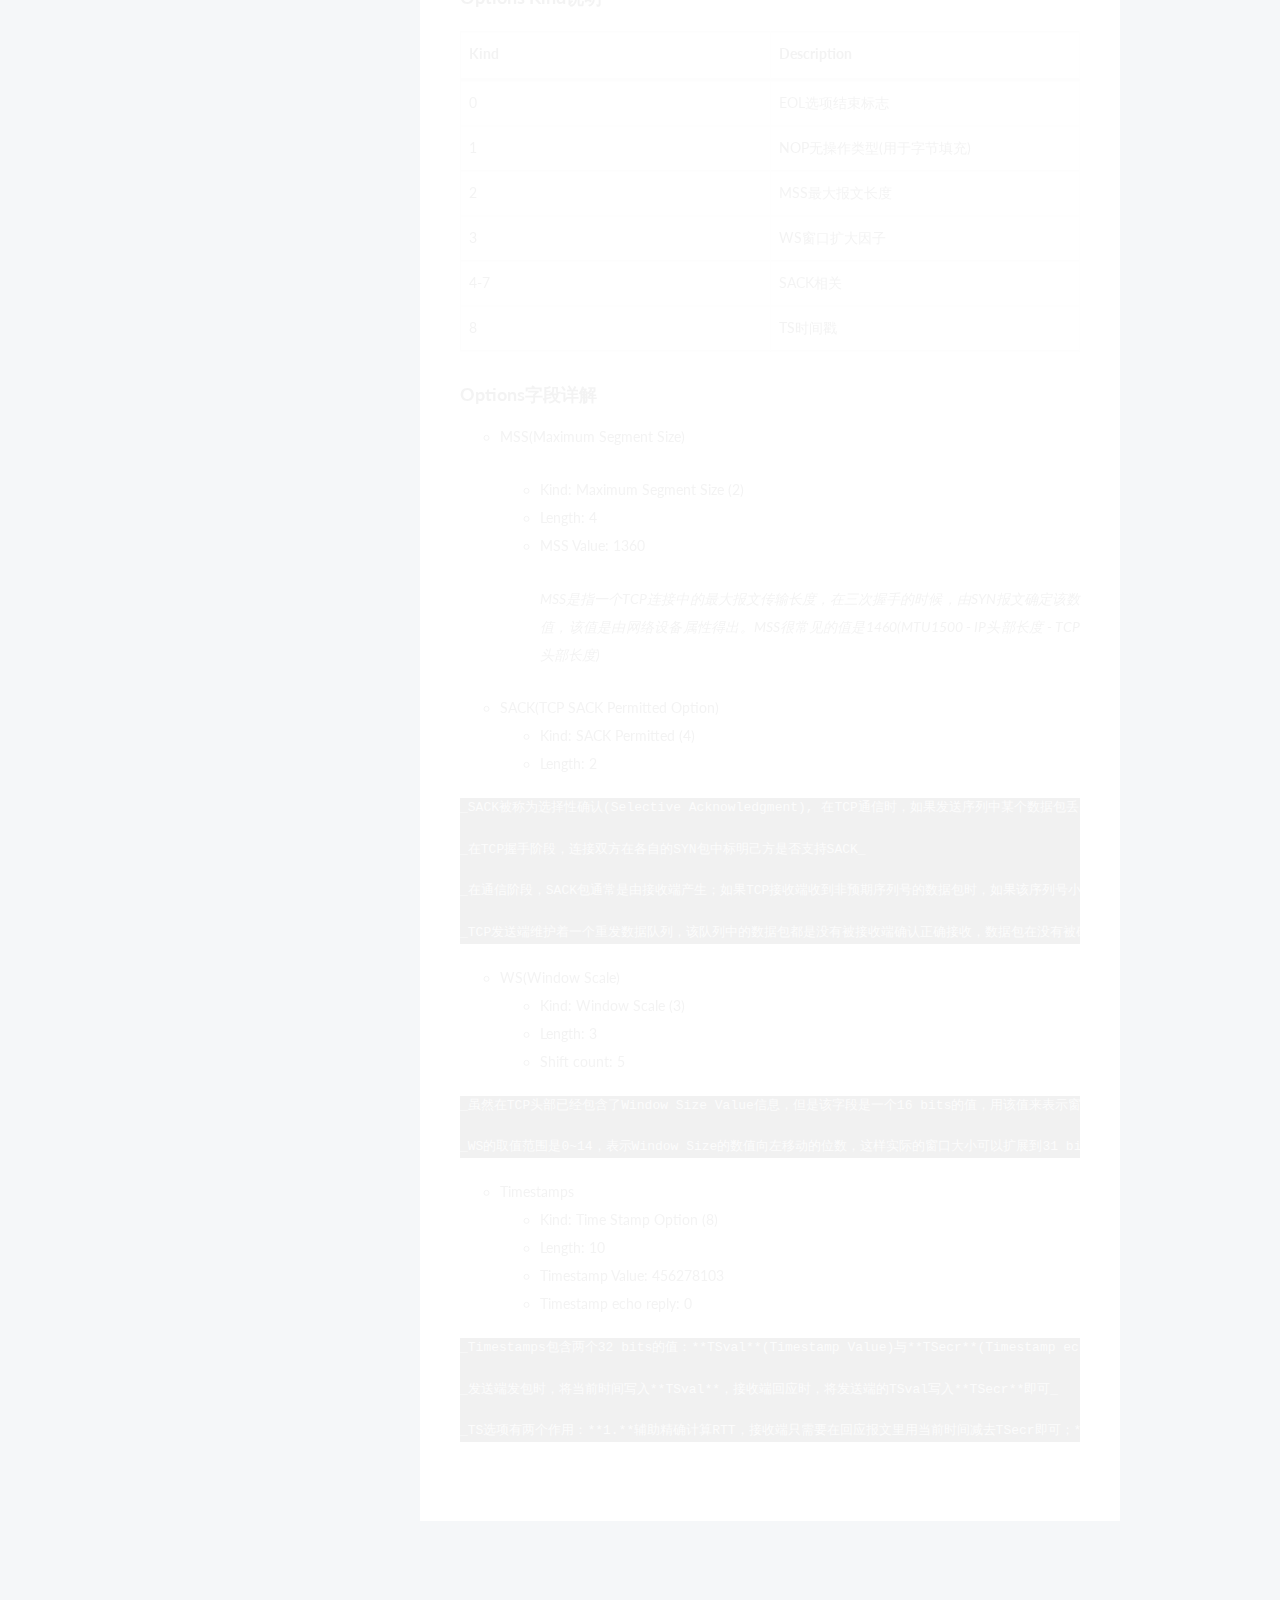
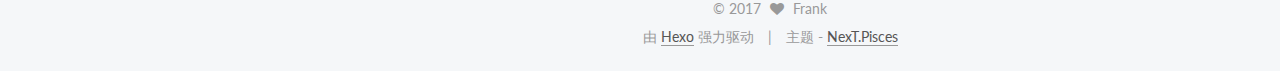
==== commit 59c87095: "Site updated: 2017-05-19 12:17:49" ====
--- a/index.html
+++ b/index.html
@@ -421,8 +421,6 @@
 </li>
 </ul>
 <h4 id="TLS详细握手过程"><a href="#TLS详细握手过程" class="headerlink" title="TLS详细握手过程"></a>TLS详细握手过程</h4><p><img src="https://upload.wikimedia.org/wikipedia/commons/thumb/a/ae/SSL_handshake_with_two_way_authentication_with_certificates.svg/1024px-SSL_handshake_with_two_way_authentication_with_certificates.svg.png" alt=""></p>
-<p><em><strong>下图是对某网站HTTPS访问的详细过程</strong></em></p>
-<p><img src="https://turbulentyears.github.io/HTTPS-HandShark.png" alt=""></p>
 <h5 id="建立TCP连接"><a href="#建立TCP连接" class="headerlink" title="建立TCP连接"></a>建立TCP连接</h5><p>TLS协议是建立在TCP协议之上，所以需要通过TCP建立连接，上图中Frame(46、49、50)分别表示TCP建立连接的三次握手过程；</p>
 <h5 id="建立SSL连接"><a href="#建立SSL连接" class="headerlink" title="建立SSL连接"></a>建立SSL连接</h5><h6 id="SSL握手过程"><a href="#SSL握手过程" class="headerlink" title="SSL握手过程"></a>SSL握手过程</h6><p>–</p>
 <ol>
--- a/css/main.css
+++ b/css/main.css
@@ -1696,7 +1696,7 @@
   width: 4px;
   height: 4px;
   border-radius: 50%;
-  background: #119321;
+  background: #24ffe2;
 }
 .links-of-blogroll {
   font-size: 13px;
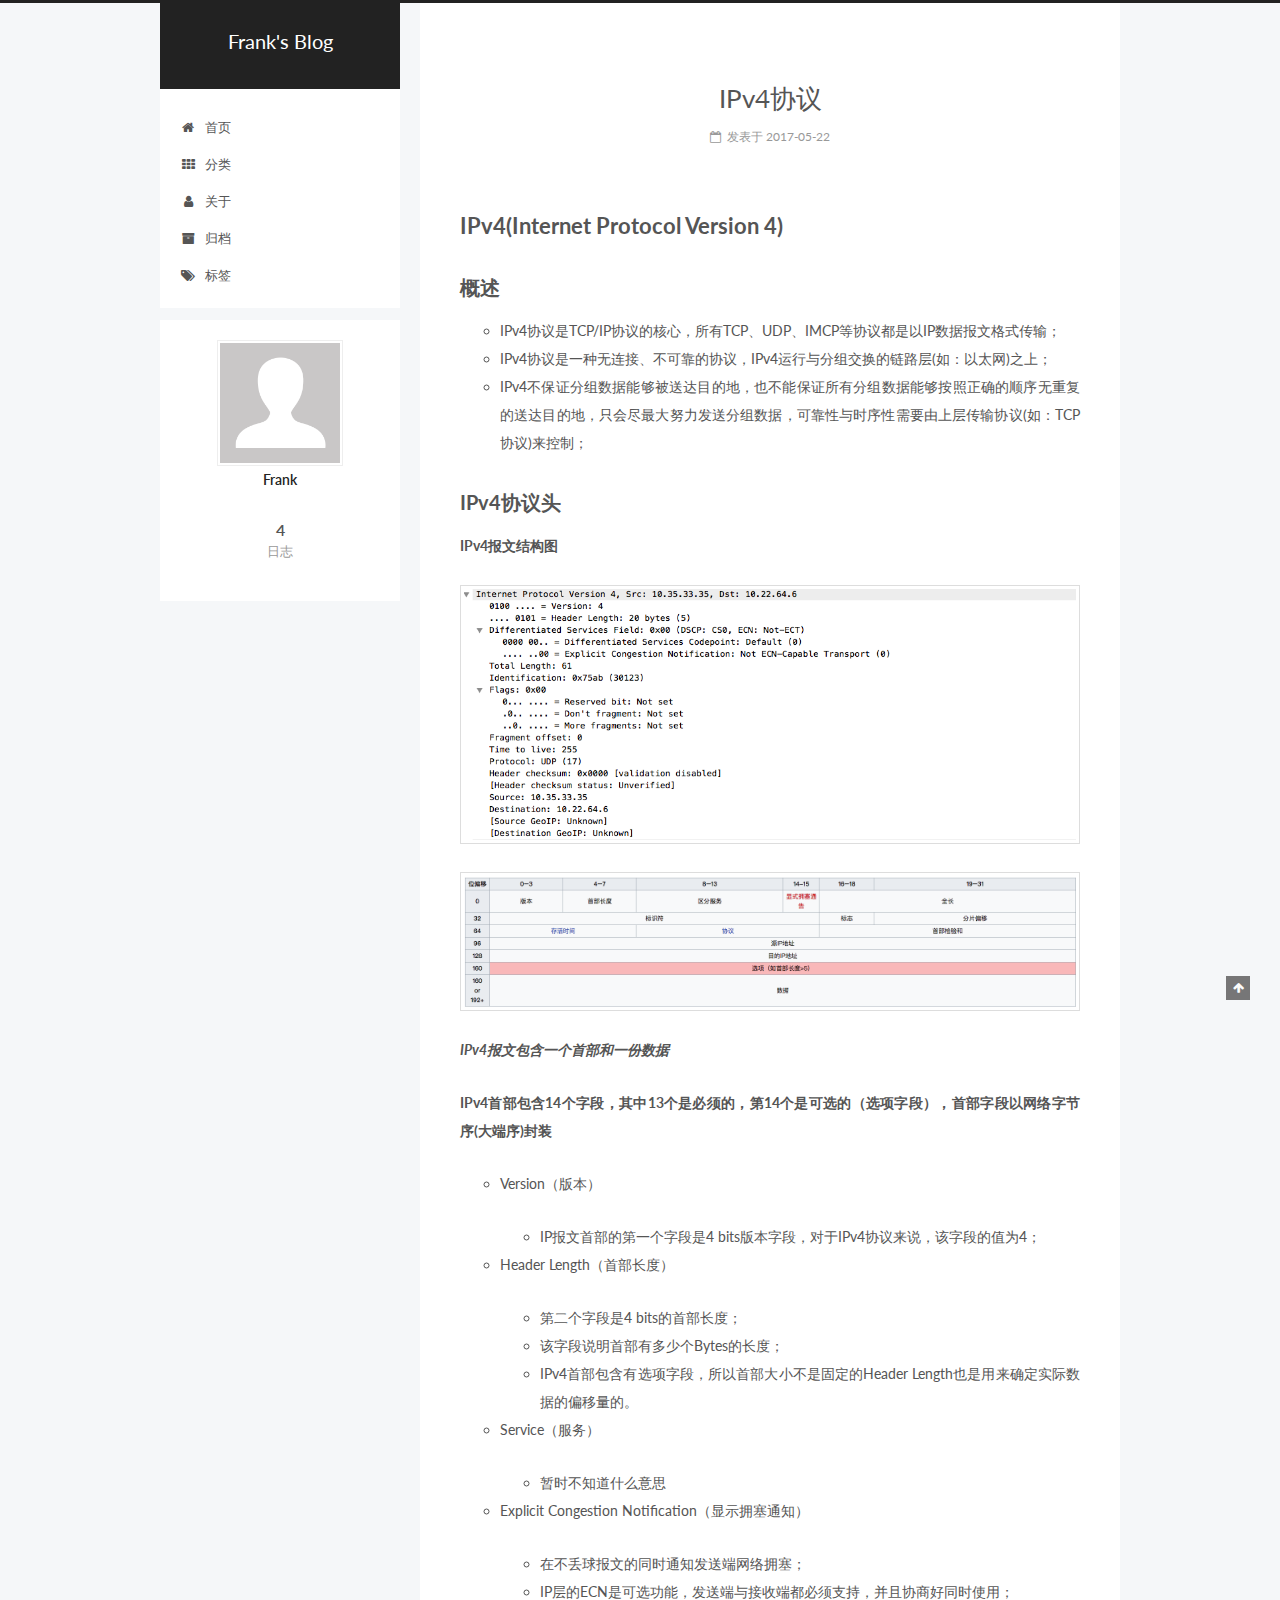
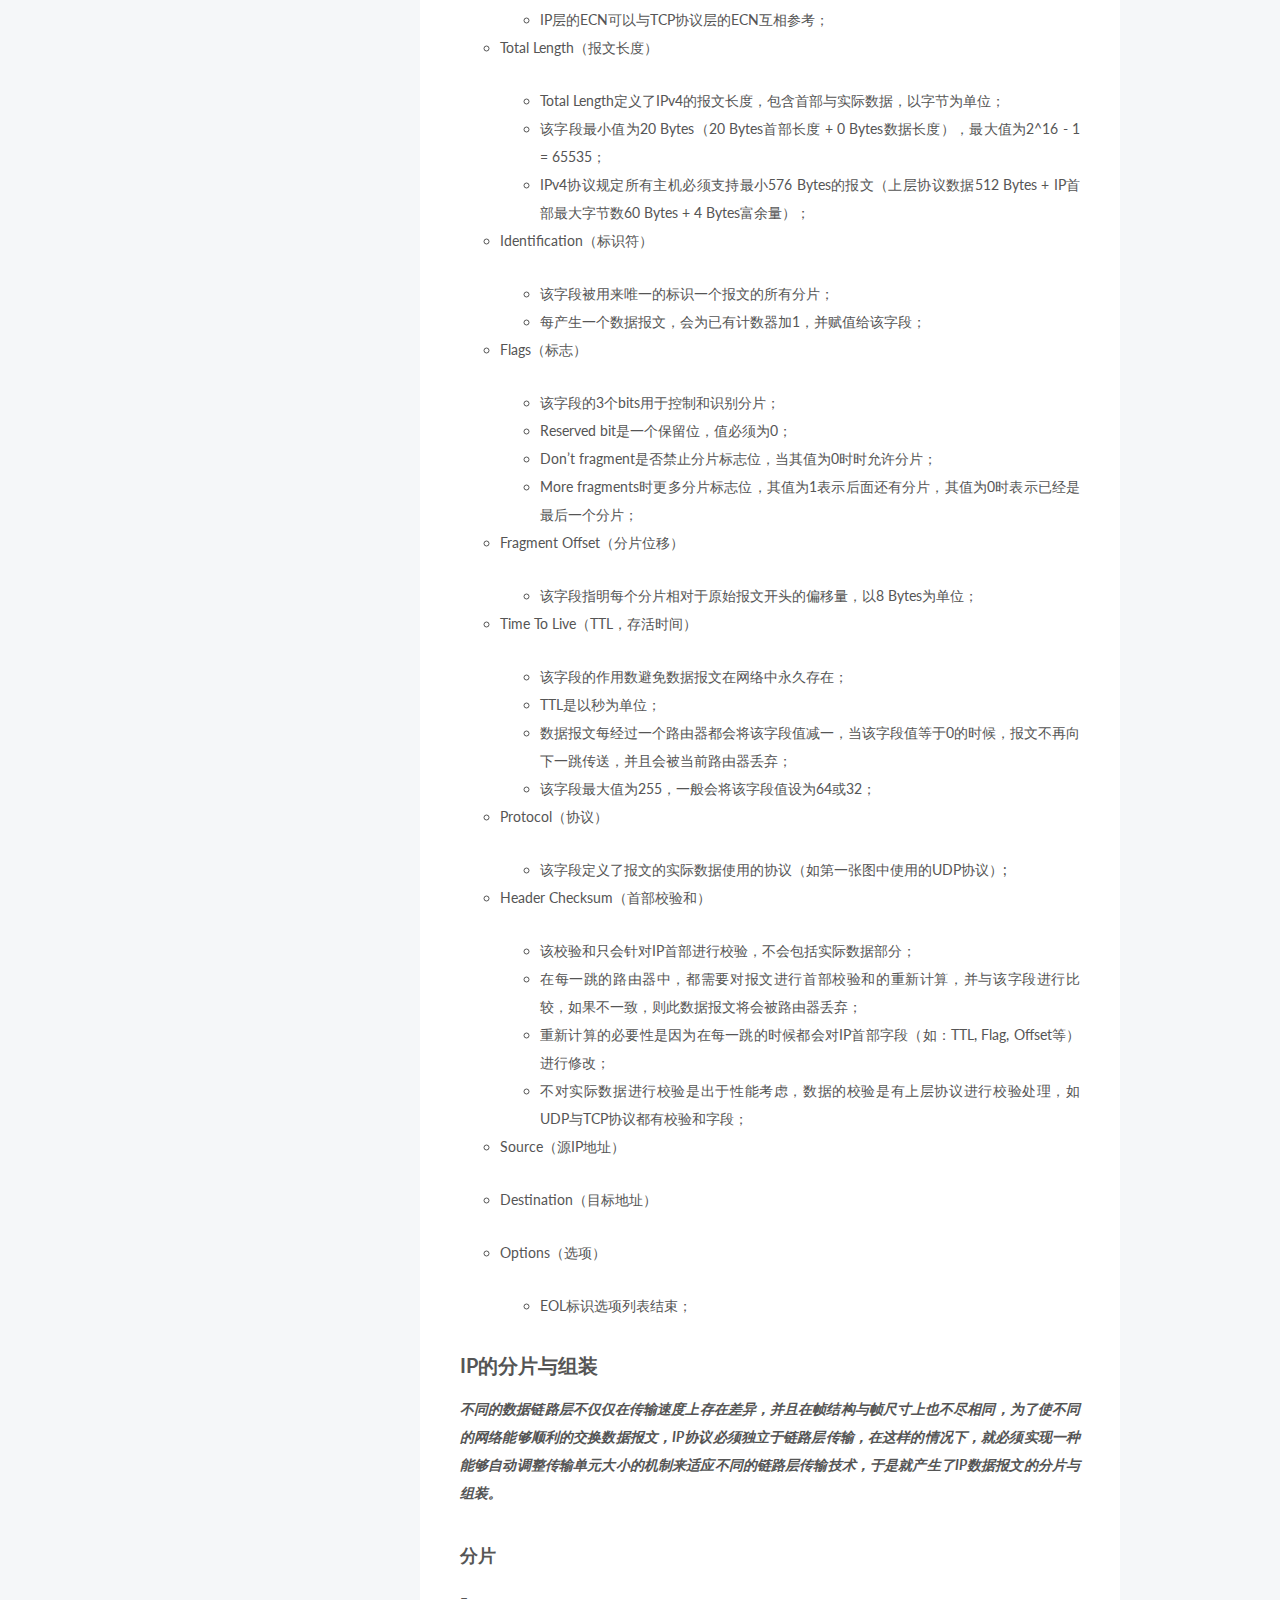
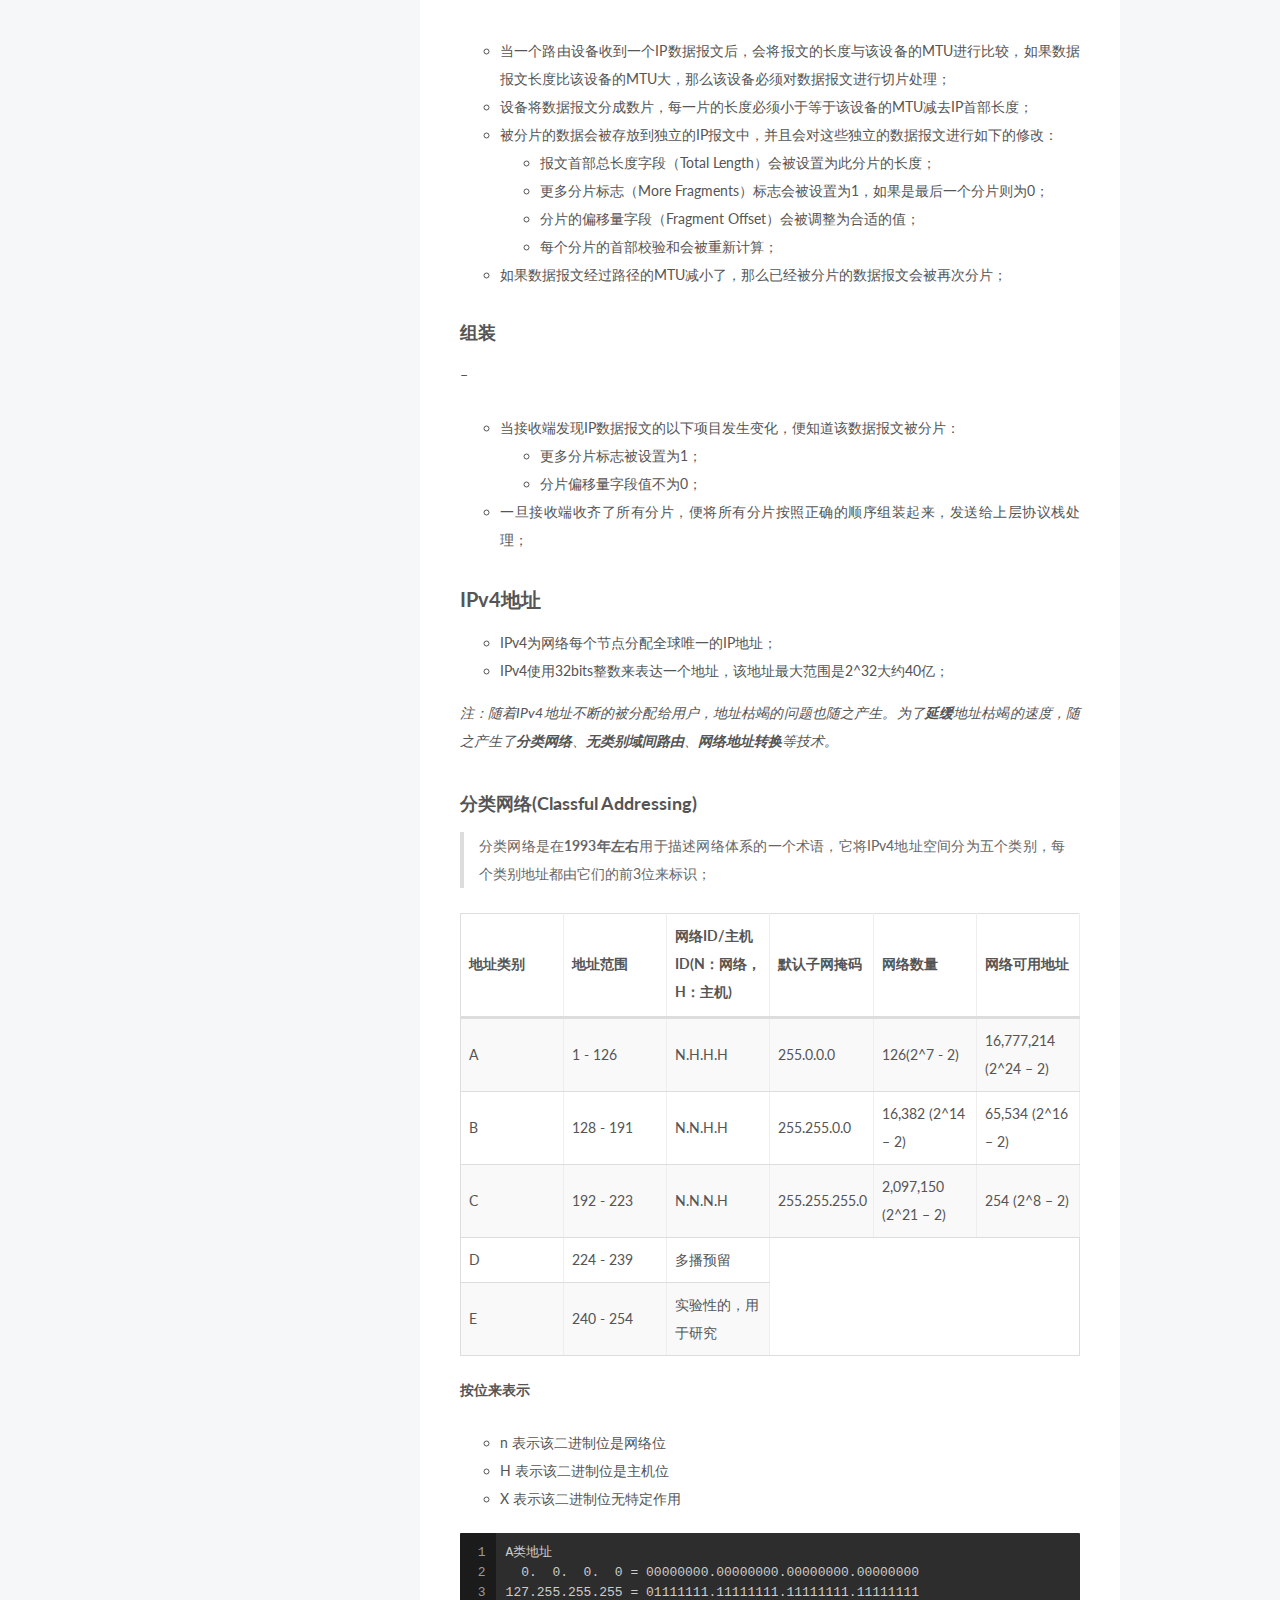
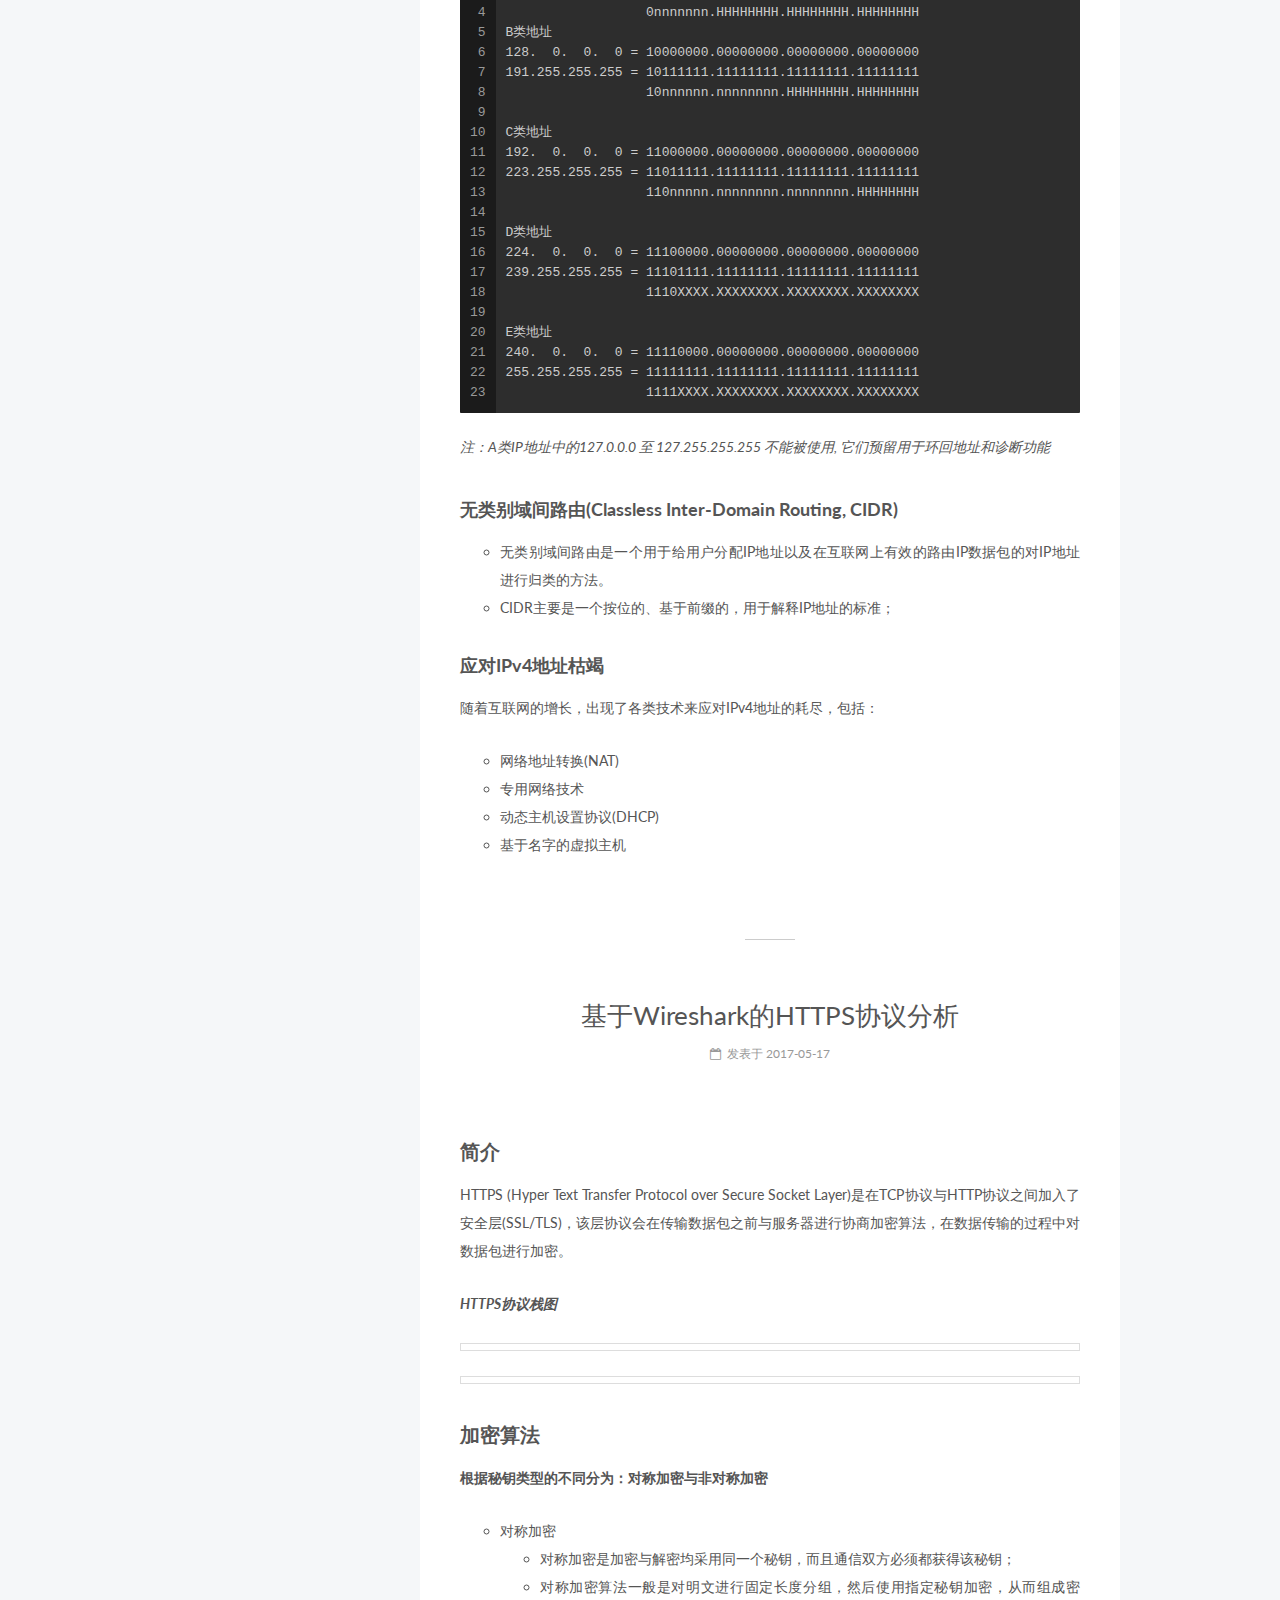
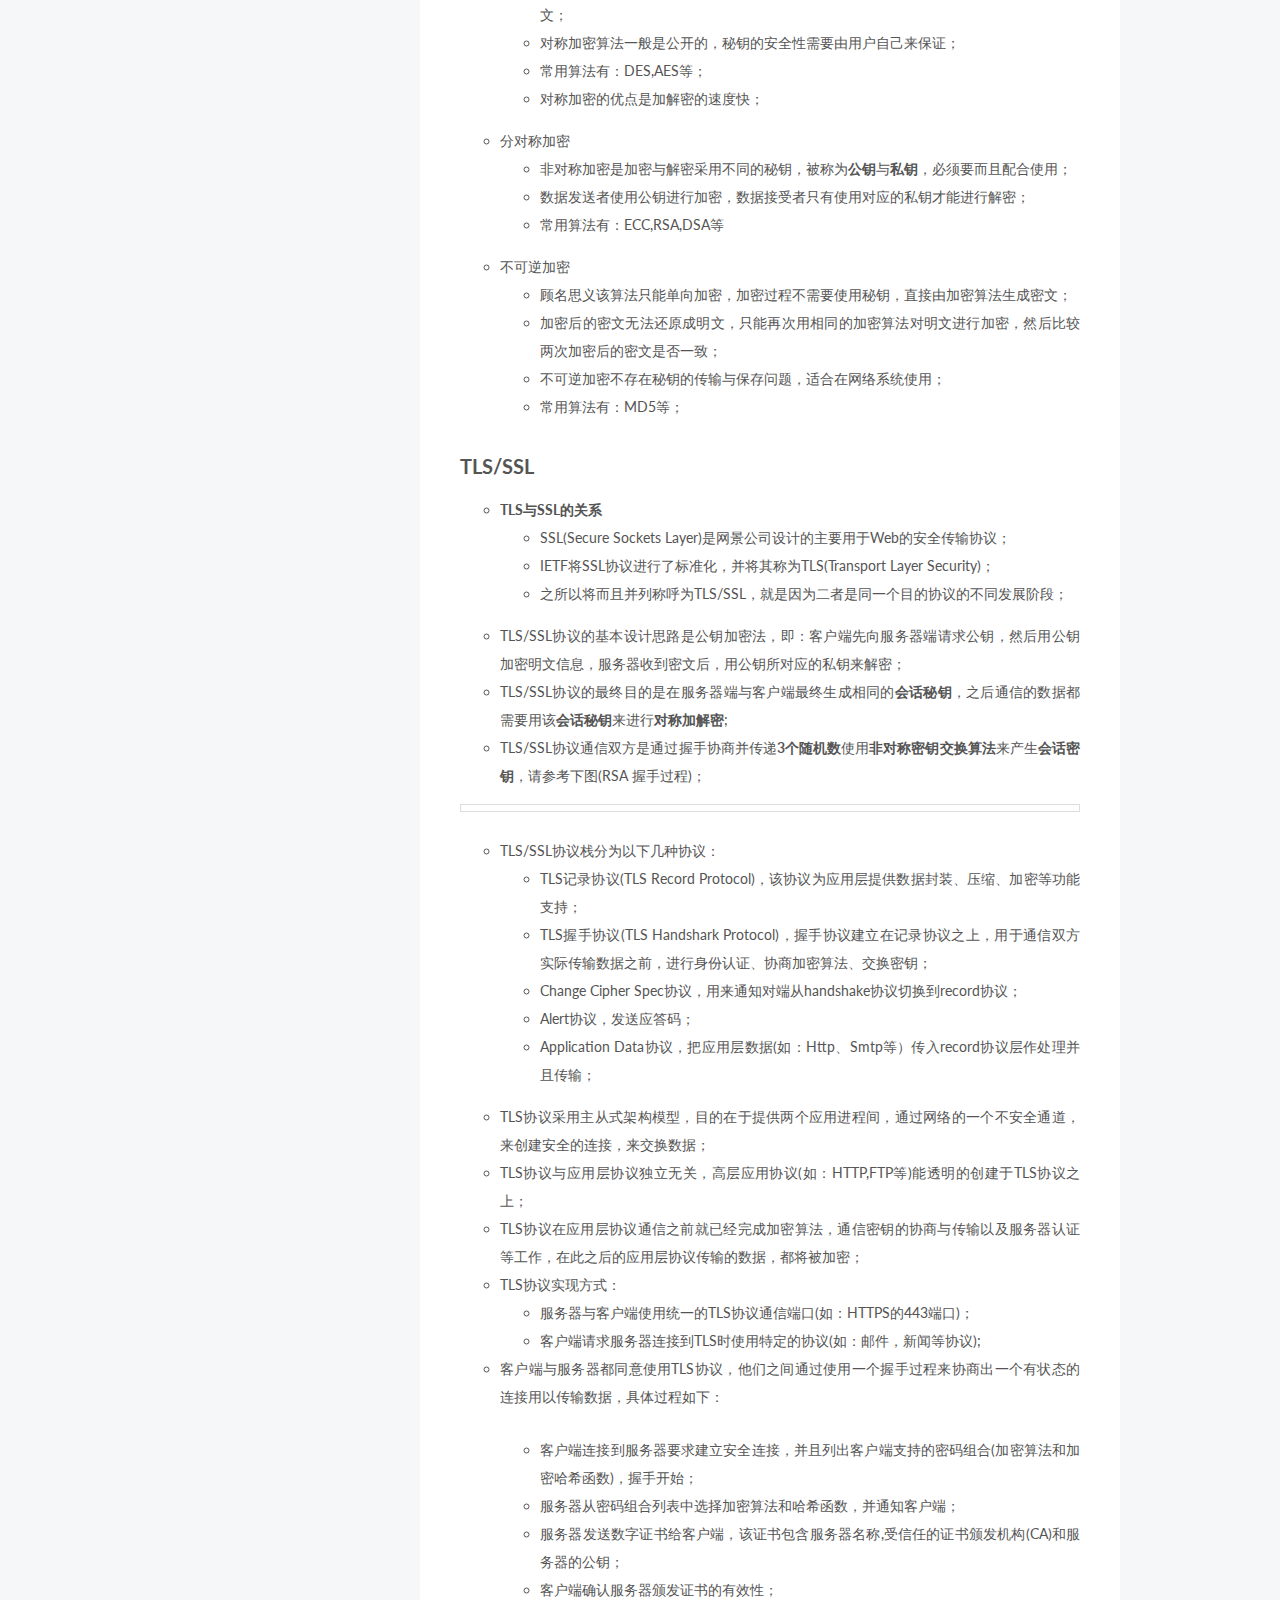
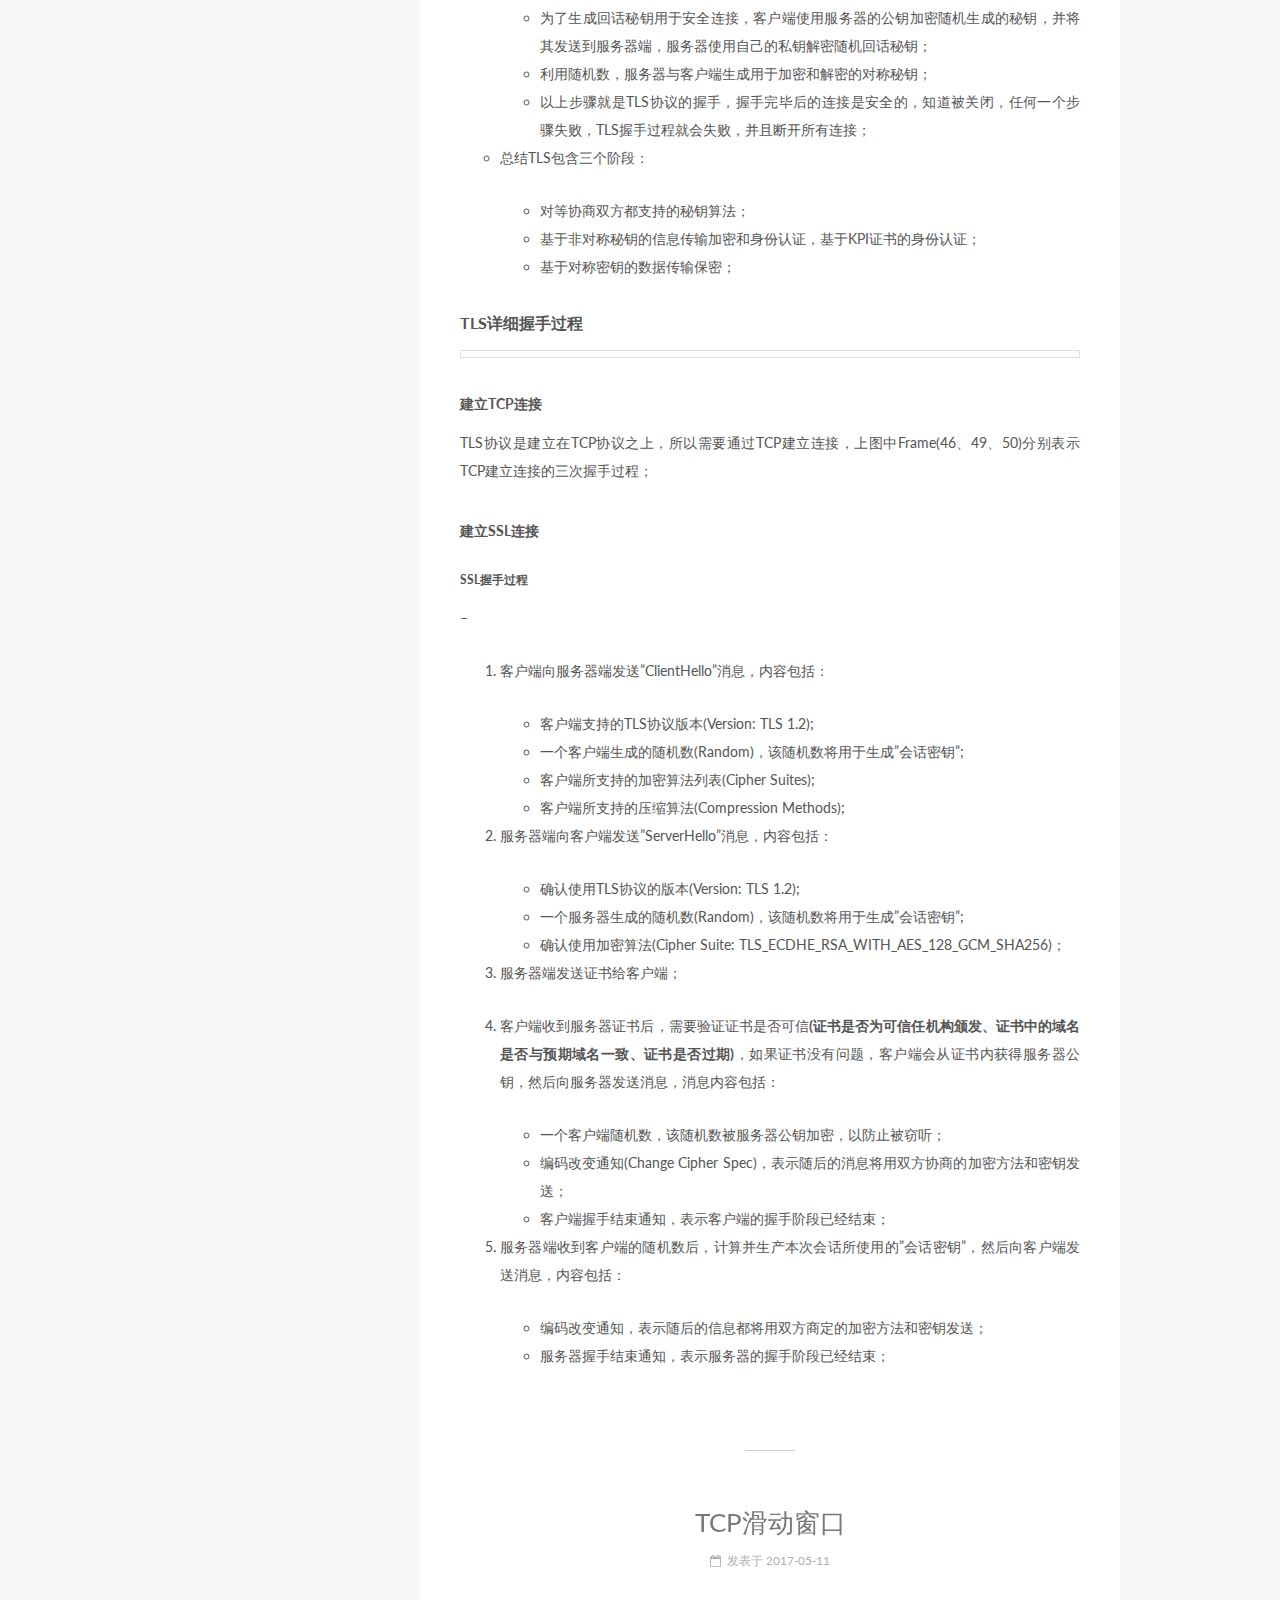
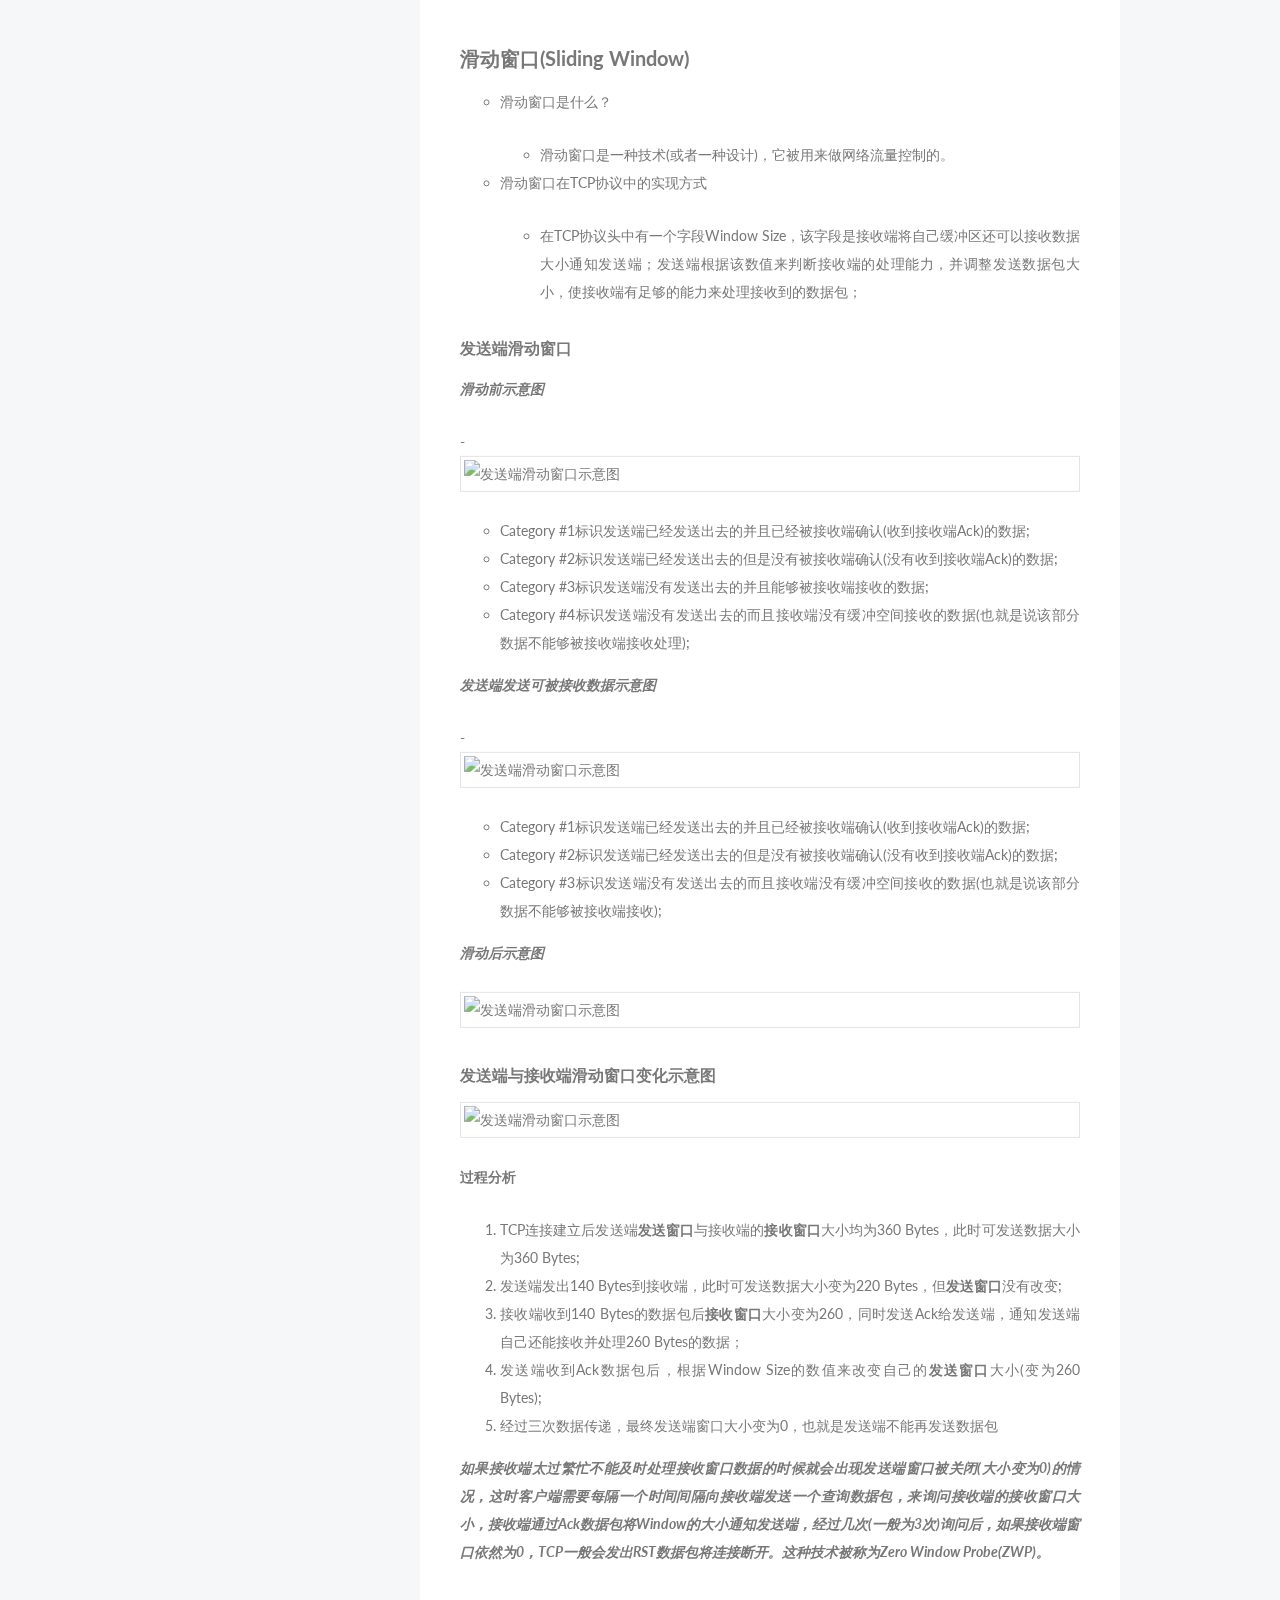
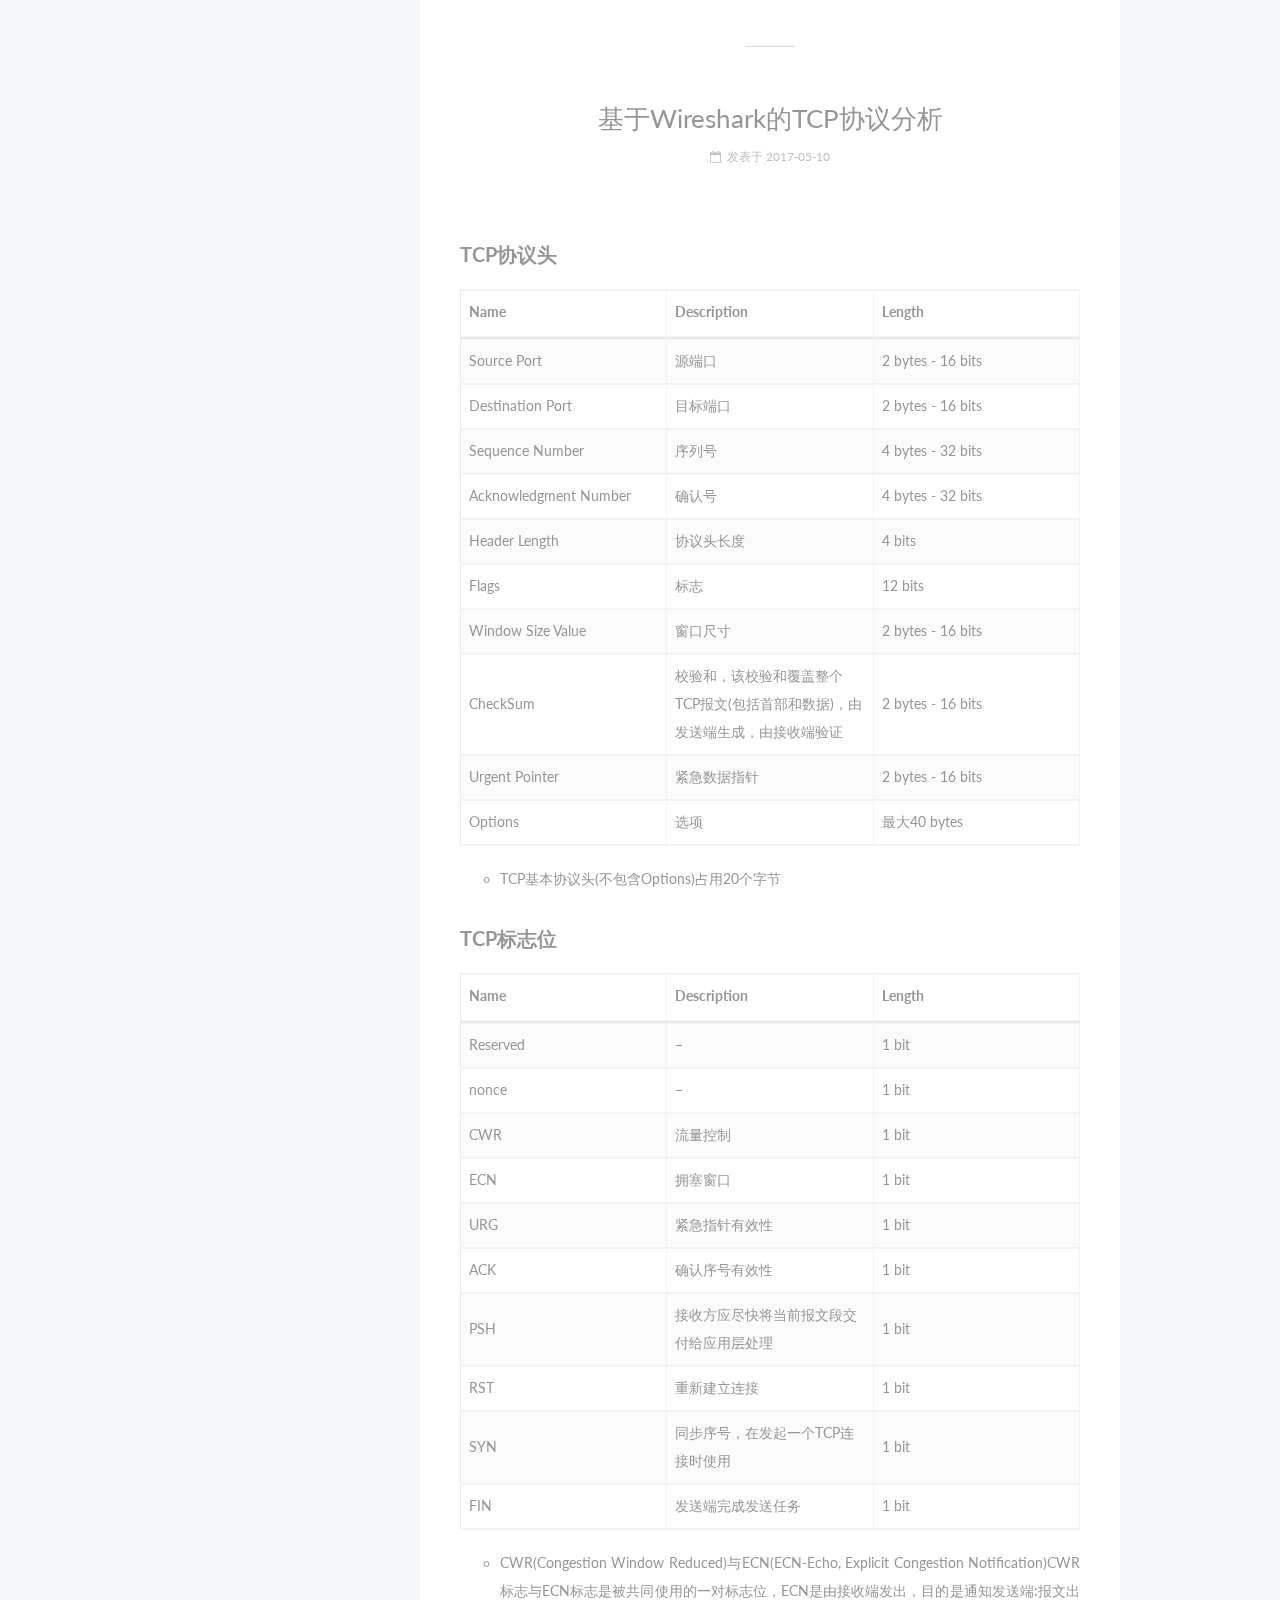
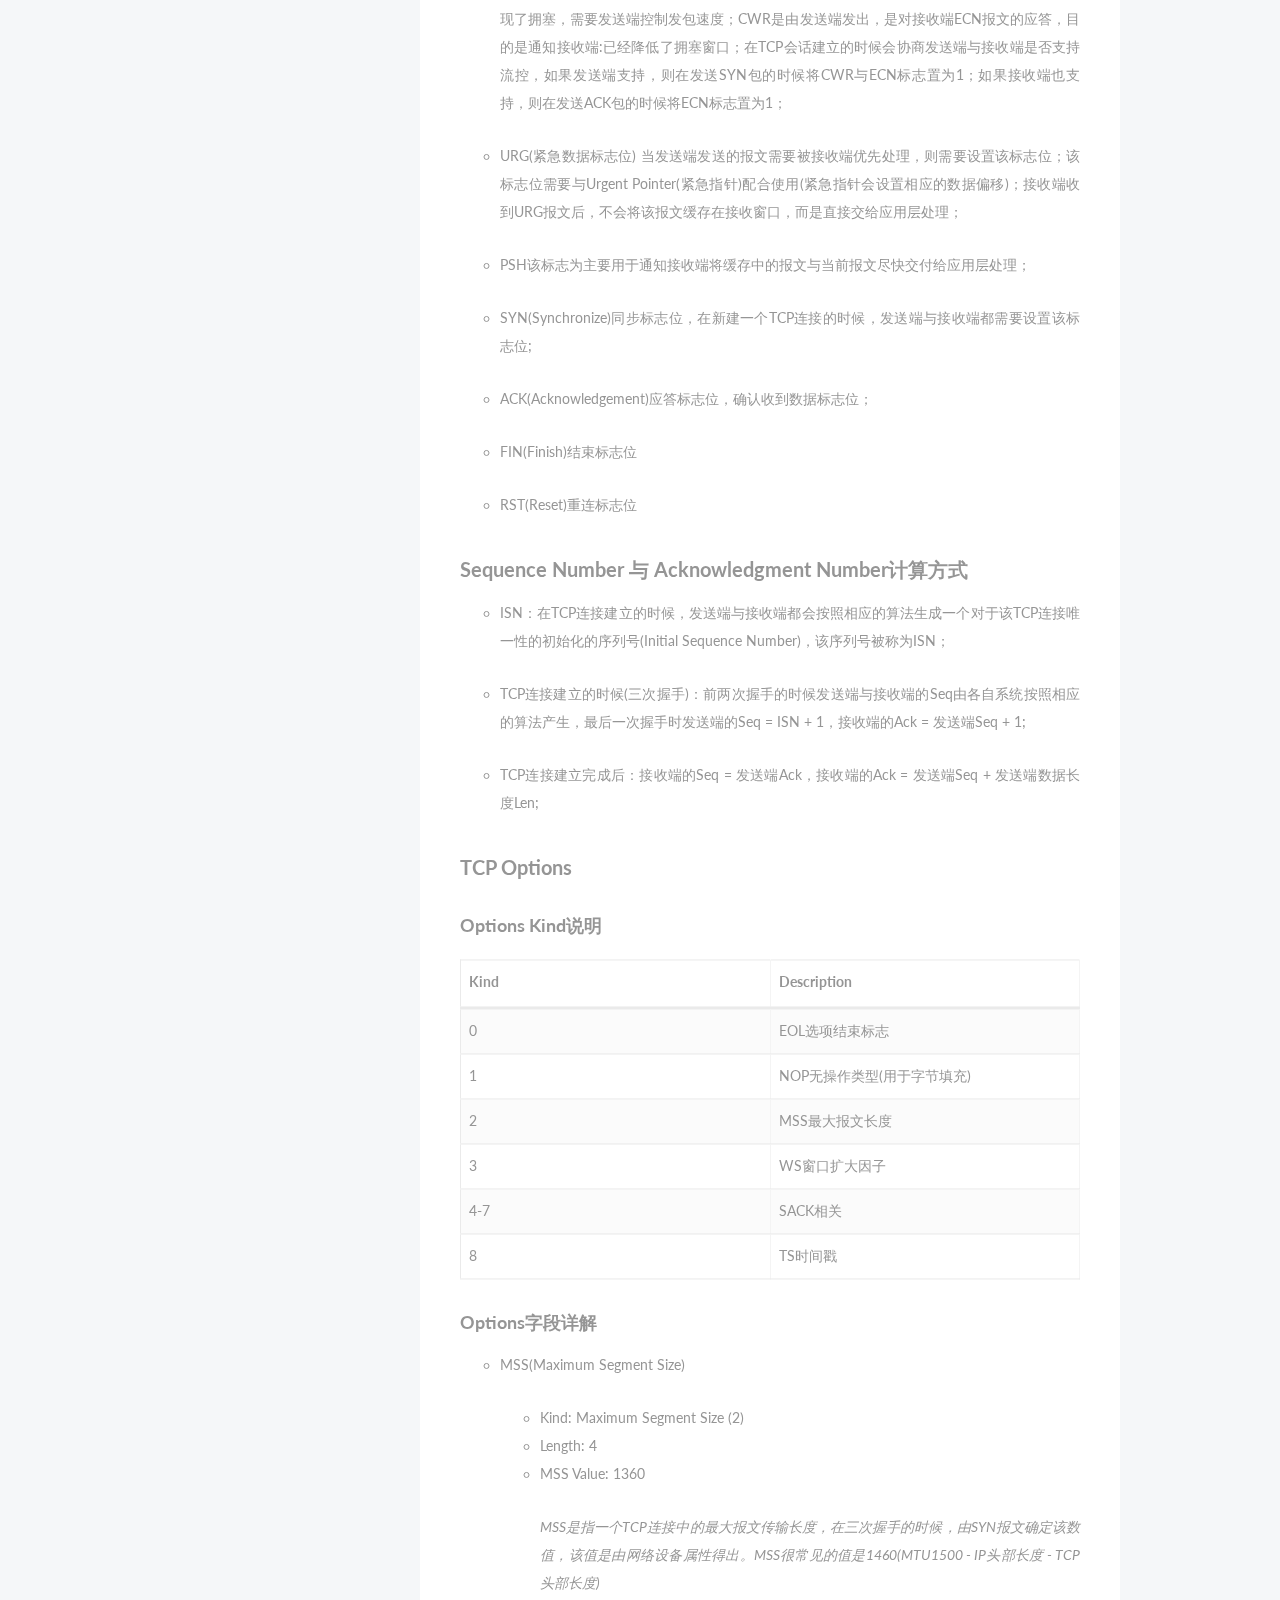
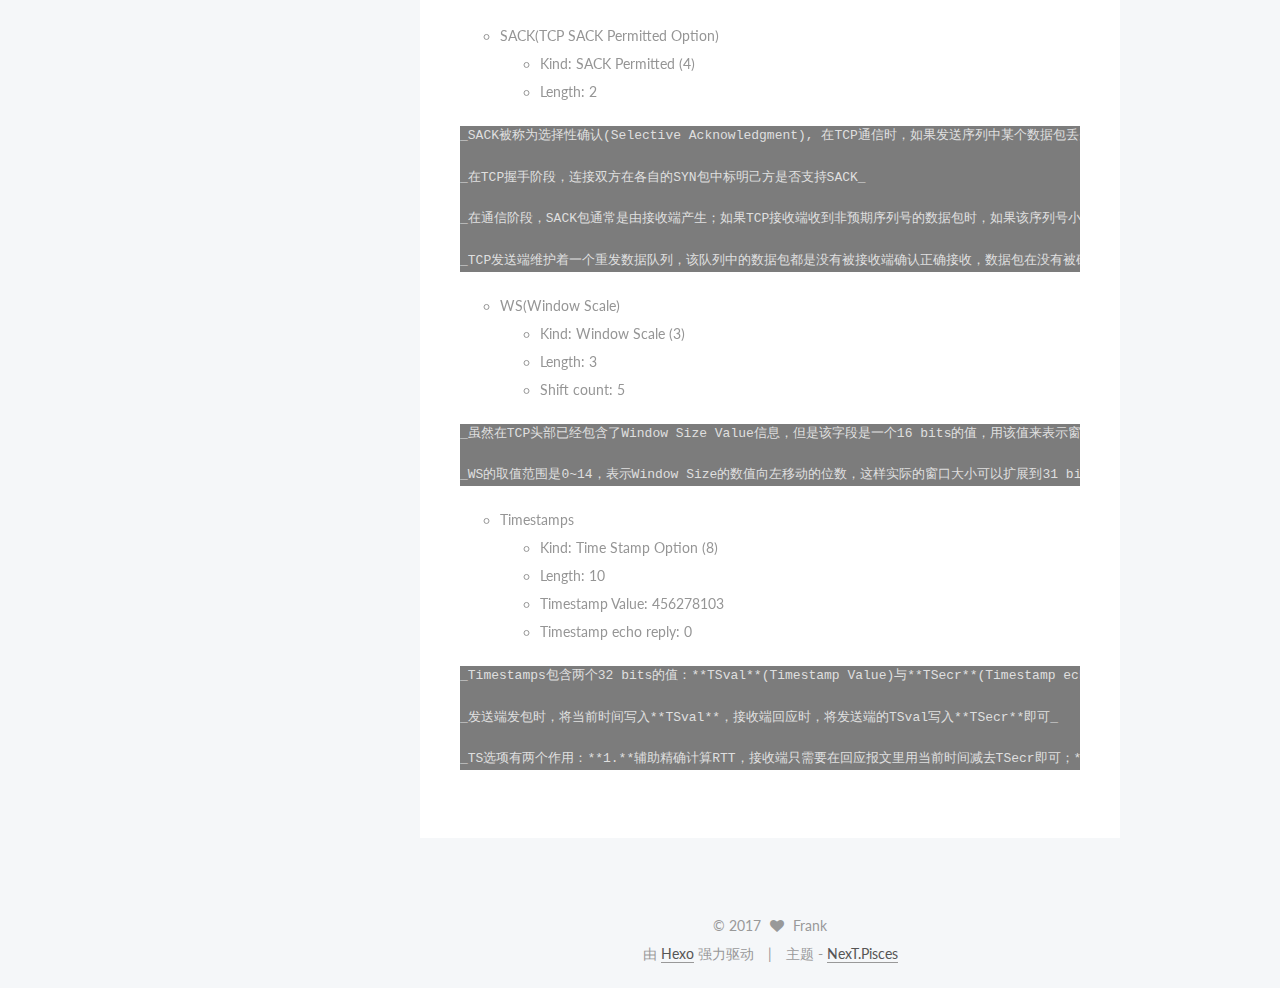
==== commit d61467e7: "Site updated: 2017-05-22 10:07:23" ====
--- a/index.html
+++ b/index.html
@@ -268,6 +268,306 @@
   
 
   <article class="post post-type-normal " itemscope itemtype="http://schema.org/Article">
+    <link itemprop="mainEntityOfPage" href="http://yoursite.com/2017/05/22/IPv4协议/">
+
+    <span hidden itemprop="author" itemscope itemtype="http://schema.org/Person">
+      <meta itemprop="name" content="Frank">
+      <meta itemprop="description" content="">
+      <meta itemprop="image" content="/images/avatar.gif">
+    </span>
+
+    <span hidden itemprop="publisher" itemscope itemtype="http://schema.org/Organization">
+      <meta itemprop="name" content="Frank's Blog">
+    </span>
+
+    
+      <header class="post-header">
+
+        
+        
+          <h1 class="post-title" itemprop="name headline">
+                
+                <a class="post-title-link" href="/2017/05/22/IPv4协议/" itemprop="url">IPv4协议</a></h1>
+        
+
+        <div class="post-meta">
+          <span class="post-time">
+            
+              <span class="post-meta-item-icon">
+                <i class="fa fa-calendar-o"></i>
+              </span>
+              
+                <span class="post-meta-item-text">发表于</span>
+              
+              <time title="创建于" itemprop="dateCreated datePublished" datetime="2017-05-22T08:12:29+08:00">
+                2017-05-22
+              </time>
+            
+
+            
+
+            
+          </span>
+
+          
+
+          
+            
+          
+
+          
+          
+
+          
+
+          
+
+          
+
+        </div>
+      </header>
+    
+
+    <div class="post-body" itemprop="articleBody">
+
+      
+      
+
+      
+        
+          
+            <h1 id="IPv4-Internet-Protocol-Version-4"><a href="#IPv4-Internet-Protocol-Version-4" class="headerlink" title="IPv4(Internet Protocol Version 4)"></a>IPv4(Internet Protocol Version 4)</h1><h2 id="概述"><a href="#概述" class="headerlink" title="概述"></a>概述</h2><ul>
+<li>IPv4协议是TCP/IP协议的核心，所有TCP、UDP、IMCP等协议都是以IP数据报文格式传输；</li>
+<li>IPv4协议是一种无连接、不可靠的协议，IPv4运行与分组交换的链路层(如：以太网)之上；</li>
+<li>IPv4不保证分组数据能够被送达目的地，也不能保证所有分组数据能够按照正确的顺序无重复的送达目的地，只会尽最大努力发送分组数据，可靠性与时序性需要由上层传输协议(如：TCP协议)来控制；</li>
+</ul>
+<h2 id="IPv4协议头"><a href="#IPv4协议头" class="headerlink" title="IPv4协议头"></a>IPv4协议头</h2><p><strong>IPv4报文结构图</strong></p>
+<p><img src="../images/IPv4协议头_Wireshark.png" alt=""><br><img src="../images/IPv4协议头_Table.png" alt=""></p>
+<p><em><strong>IPv4报文包含一个首部和一份数据</strong></em></p>
+<p><strong>IPv4首部包含14个字段，其中13个是必须的，第14个是可选的（选项字段），首部字段以网络字节序(大端序)封装</strong></p>
+<ul>
+<li><p>Version（版本）</p>
+<ul>
+<li>IP报文首部的第一个字段是4 bits版本字段，对于IPv4协议来说，该字段的值为4；</li>
+</ul>
+</li>
+<li><p>Header Length（首部长度）</p>
+<ul>
+<li>第二个字段是4 bits的首部长度；</li>
+<li>该字段说明首部有多少个Bytes的长度；</li>
+<li>IPv4首部包含有选项字段，所以首部大小不是固定的Header Length也是用来确定实际数据的偏移量的。</li>
+</ul>
+</li>
+<li><p>Service（服务）</p>
+<ul>
+<li>暂时不知道什么意思</li>
+</ul>
+</li>
+<li><p>Explicit Congestion Notification（显示拥塞通知）</p>
+<ul>
+<li>在不丢球报文的同时通知发送端网络拥塞；</li>
+<li>IP层的ECN是可选功能，发送端与接收端都必须支持，并且协商好同时使用；</li>
+<li>IP层的ECN可以与TCP协议层的ECN互相参考；</li>
+</ul>
+</li>
+<li><p>Total Length（报文长度）</p>
+<ul>
+<li>Total Length定义了IPv4的报文长度，包含首部与实际数据，以字节为单位；</li>
+<li>该字段最小值为20 Bytes（20 Bytes首部长度 + 0 Bytes数据长度），最大值为2^16 - 1 = 65535；</li>
+<li>IPv4协议规定所有主机必须支持最小576 Bytes的报文（上层协议数据512 Bytes + IP首部最大字节数60 Bytes + 4 Bytes富余量）；</li>
+</ul>
+</li>
+<li><p>Identification（标识符）</p>
+<ul>
+<li>该字段被用来唯一的标识一个报文的所有分片；</li>
+<li>每产生一个数据报文，会为已有计数器加1，并赋值给该字段；</li>
+</ul>
+</li>
+<li><p>Flags（标志）</p>
+<ul>
+<li>该字段的3个bits用于控制和识别分片；</li>
+<li>Reserved bit是一个保留位，值必须为0；</li>
+<li>Don’t fragment是否禁止分片标志位，当其值为0时时允许分片；</li>
+<li>More fragments时更多分片标志位，其值为1表示后面还有分片，其值为0时表示已经是最后一个分片；</li>
+</ul>
+</li>
+<li><p>Fragment Offset（分片位移）</p>
+<ul>
+<li>该字段指明每个分片相对于原始报文开头的偏移量，以8 Bytes为单位；</li>
+</ul>
+</li>
+<li><p>Time To Live（TTL，存活时间）</p>
+<ul>
+<li>该字段的作用数避免数据报文在网络中永久存在；</li>
+<li>TTL是以秒为单位；</li>
+<li>数据报文每经过一个路由器都会将该字段值减一，当该字段值等于0的时候，报文不再向下一跳传送，并且会被当前路由器丢弃；</li>
+<li>该字段最大值为255，一般会将该字段值设为64或32；</li>
+</ul>
+</li>
+<li><p>Protocol（协议）</p>
+<ul>
+<li>该字段定义了报文的实际数据使用的协议（如第一张图中使用的UDP协议）;</li>
+</ul>
+</li>
+<li><p>Header Checksum（首部校验和）</p>
+<ul>
+<li>该校验和只会针对IP首部进行校验，不会包括实际数据部分；</li>
+<li>在每一跳的路由器中，都需要对报文进行首部校验和的重新计算，并与该字段进行比较，如果不一致，则此数据报文将会被路由器丢弃；</li>
+<li>重新计算的必要性是因为在每一跳的时候都会对IP首部字段（如：TTL, Flag, Offset等）进行修改；</li>
+<li>不对实际数据进行校验是出于性能考虑，数据的校验是有上层协议进行校验处理，如UDP与TCP协议都有校验和字段；</li>
+</ul>
+</li>
+<li><p>Source（源IP地址）</p>
+</li>
+<li><p>Destination（目标地址）</p>
+</li>
+<li><p>Options（选项）</p>
+<ul>
+<li>EOL标识选项列表结束；</li>
+</ul>
+</li>
+</ul>
+<h2 id="IP的分片与组装"><a href="#IP的分片与组装" class="headerlink" title="IP的分片与组装"></a>IP的分片与组装</h2><p><em><strong>不同的数据链路层不仅仅在传输速度上存在差异，并且在帧结构与帧尺寸上也不尽相同，为了使不同的网络能够顺利的交换数据报文，IP协议必须独立于链路层传输，在这样的情况下，就必须实现一种能够自动调整传输单元大小的机制来适应不同的链路层传输技术，于是就产生了IP数据报文的分片与组装。</strong></em></p>
+<h3 id="分片"><a href="#分片" class="headerlink" title="分片"></a>分片</h3><p>–</p>
+<ul>
+<li>当一个路由设备收到一个IP数据报文后，会将报文的长度与该设备的MTU进行比较，如果数据报文长度比该设备的MTU大，那么该设备必须对数据报文进行切片处理；</li>
+<li>设备将数据报文分成数片，每一片的长度必须小于等于该设备的MTU减去IP首部长度；</li>
+<li>被分片的数据会被存放到独立的IP报文中，并且会对这些独立的数据报文进行如下的修改：<ul>
+<li>报文首部总长度字段（Total Length）会被设置为此分片的长度；</li>
+<li>更多分片标志（More Fragments）标志会被设置为1，如果是最后一个分片则为0；</li>
+<li>分片的偏移量字段（Fragment Offset）会被调整为合适的值；</li>
+<li>每个分片的首部校验和会被重新计算；</li>
+</ul>
+</li>
+<li>如果数据报文经过路径的MTU减小了，那么已经被分片的数据报文会被再次分片；</li>
+</ul>
+<h3 id="组装"><a href="#组装" class="headerlink" title="组装"></a>组装</h3><p>–</p>
+<ul>
+<li>当接收端发现IP数据报文的以下项目发生变化，便知道该数据报文被分片：<ul>
+<li>更多分片标志被设置为1；</li>
+<li>分片偏移量字段值不为0；</li>
+</ul>
+</li>
+<li>一旦接收端收齐了所有分片，便将所有分片按照正确的顺序组装起来，发送给上层协议栈处理；</li>
+</ul>
+<h2 id="IPv4地址"><a href="#IPv4地址" class="headerlink" title="IPv4地址"></a>IPv4地址</h2><ul>
+<li>IPv4为网络每个节点分配全球唯一的IP地址；</li>
+<li>IPv4使用32bits整数来表达一个地址，该地址最大范围是2^32大约40亿；</li>
+</ul>
+<p><em>注：随着IPv4地址不断的被分配给用户，地址枯竭的问题也随之产生。为了<strong>延缓</strong>地址枯竭的速度，随之产生了<strong>分类网络</strong>、<strong>无类别域间路由</strong>、<strong>网络地址转换</strong>等技术。</em></p>
+<h3 id="分类网络-Classful-Addressing"><a href="#分类网络-Classful-Addressing" class="headerlink" title="分类网络(Classful Addressing)"></a>分类网络(Classful Addressing)</h3><blockquote>
+<p>分类网络是在<strong>1993年左右</strong>用于描述网络体系的一个术语，它将IPv4地址空间分为五个类别，每个类别地址都由它们的前3位来标识；</p>
+</blockquote>
+<table>
+<thead>
+<tr>
+<th>地址类别</th>
+<th>地址范围</th>
+<th>网络ID/主机ID(N：网络，H：主机)</th>
+<th>默认子网掩码</th>
+<th>网络数量</th>
+<th>网络可用地址</th>
+</tr>
+</thead>
+<tbody>
+<tr>
+<td>A</td>
+<td>1 - 126</td>
+<td>N.H.H.H</td>
+<td>255.0.0.0</td>
+<td>126(2^7 - 2)</td>
+<td>16,777,214 (2^24 – 2)</td>
+</tr>
+<tr>
+<td>B</td>
+<td>128 - 191</td>
+<td>N.N.H.H</td>
+<td>255.255.0.0</td>
+<td>16,382 (2^14 – 2)</td>
+<td>65,534 (2^16 – 2)</td>
+</tr>
+<tr>
+<td>C</td>
+<td>192 - 223</td>
+<td>N.N.N.H</td>
+<td>255.255.255.0</td>
+<td>2,097,150 (2^21 – 2)</td>
+<td>254 (2^8 – 2)</td>
+</tr>
+<tr>
+<td>D</td>
+<td>224 - 239</td>
+<td>多播预留</td>
+</tr>
+<tr>
+<td>E</td>
+<td>240 - 254</td>
+<td>实验性的，用于研究</td>
+</tr>
+</tbody>
+</table>
+<p><strong>按位来表示</strong></p>
+<ul>
+<li>n 表示该二进制位是网络位</li>
+<li>H 表示该二进制位是主机位</li>
+<li>X 表示该二进制位无特定作用</li>
+</ul>
+<figure class="highlight plain"><table><tr><td class="gutter"><pre><div class="line">1</div><div class="line">2</div><div class="line">3</div><div class="line">4</div><div class="line">5</div><div class="line">6</div><div class="line">7</div><div class="line">8</div><div class="line">9</div><div class="line">10</div><div class="line">11</div><div class="line">12</div><div class="line">13</div><div class="line">14</div><div class="line">15</div><div class="line">16</div><div class="line">17</div><div class="line">18</div><div class="line">19</div><div class="line">20</div><div class="line">21</div><div class="line">22</div><div class="line">23</div></pre></td><td class="code"><pre><div class="line">A类地址</div><div class="line">  0.  0.  0.  0 = 00000000.00000000.00000000.00000000</div><div class="line">127.255.255.255 = 01111111.11111111.11111111.11111111</div><div class="line">                  0nnnnnnn.HHHHHHHH.HHHHHHHH.HHHHHHHH</div><div class="line">B类地址</div><div class="line">128.  0.  0.  0 = 10000000.00000000.00000000.00000000</div><div class="line">191.255.255.255 = 10111111.11111111.11111111.11111111</div><div class="line">                  10nnnnnn.nnnnnnnn.HHHHHHHH.HHHHHHHH</div><div class="line"></div><div class="line">C类地址</div><div class="line">192.  0.  0.  0 = 11000000.00000000.00000000.00000000</div><div class="line">223.255.255.255 = 11011111.11111111.11111111.11111111</div><div class="line">                  110nnnnn.nnnnnnnn.nnnnnnnn.HHHHHHHH</div><div class="line"></div><div class="line">D类地址</div><div class="line">224.  0.  0.  0 = 11100000.00000000.00000000.00000000</div><div class="line">239.255.255.255 = 11101111.11111111.11111111.11111111</div><div class="line">                  1110XXXX.XXXXXXXX.XXXXXXXX.XXXXXXXX</div><div class="line"></div><div class="line">E类地址</div><div class="line">240.  0.  0.  0 = 11110000.00000000.00000000.00000000</div><div class="line">255.255.255.255 = 11111111.11111111.11111111.11111111</div><div class="line">                  1111XXXX.XXXXXXXX.XXXXXXXX.XXXXXXXX</div></pre></td></tr></table></figure>
+<p><em>注：A类IP地址中的127.0.0.0 至 127.255.255.255 不能被使用, 它们预留用于环回地址和诊断功能</em></p>
+<h3 id="无类别域间路由-Classless-Inter-Domain-Routing-CIDR"><a href="#无类别域间路由-Classless-Inter-Domain-Routing-CIDR" class="headerlink" title="无类别域间路由(Classless Inter-Domain Routing, CIDR)"></a>无类别域间路由(Classless Inter-Domain Routing, CIDR)</h3><ul>
+<li>无类别域间路由是一个用于给用户分配IP地址以及在互联网上有效的路由IP数据包的对IP地址进行归类的方法。</li>
+<li>CIDR主要是一个按位的、基于前缀的，用于解释IP地址的标准；</li>
+</ul>
+<h3 id="应对IPv4地址枯竭"><a href="#应对IPv4地址枯竭" class="headerlink" title="应对IPv4地址枯竭"></a>应对IPv4地址枯竭</h3><p>随着互联网的增长，出现了各类技术来应对IPv4地址的耗尽，包括：</p>
+<ul>
+<li>网络地址转换(NAT)</li>
+<li>专用网络技术</li>
+<li>动态主机设置协议(DHCP)</li>
+<li>基于名字的虚拟主机</li>
+</ul>
+
+          
+        
+      
+    </div>
+
+    <div>
+      
+    </div>
+
+    <div>
+      
+    </div>
+
+    <div>
+      
+    </div>
+
+    <footer class="post-footer">
+      
+
+      
+
+      
+
+      
+      
+        <div class="post-eof"></div>
+      
+    </footer>
+  </article>
+
+
+    
+      
+
+  
+
+  
+  
+  
+
+  <article class="post post-type-normal " itemscope itemtype="http://schema.org/Article">
     <link itemprop="mainEntityOfPage" href="http://yoursite.com/2017/05/17/基于Wireshark的HTTPS协议分析/">
 
     <span hidden itemprop="author" itemscope itemtype="http://schema.org/Person">
@@ -1028,7 +1328,7 @@
           
             <div class="site-state-item site-state-posts">
               <a href="/archives">
-                <span class="site-state-item-count">3</span>
+                <span class="site-state-item-count">4</span>
                 <span class="site-state-item-name">日志</span>
               </a>
             </div>
--- a/css/main.css
+++ b/css/main.css
@@ -1696,7 +1696,7 @@
   width: 4px;
   height: 4px;
   border-radius: 50%;
-  background: #24ffe2;
+  background: #74a662;
 }
 .links-of-blogroll {
   font-size: 13px;
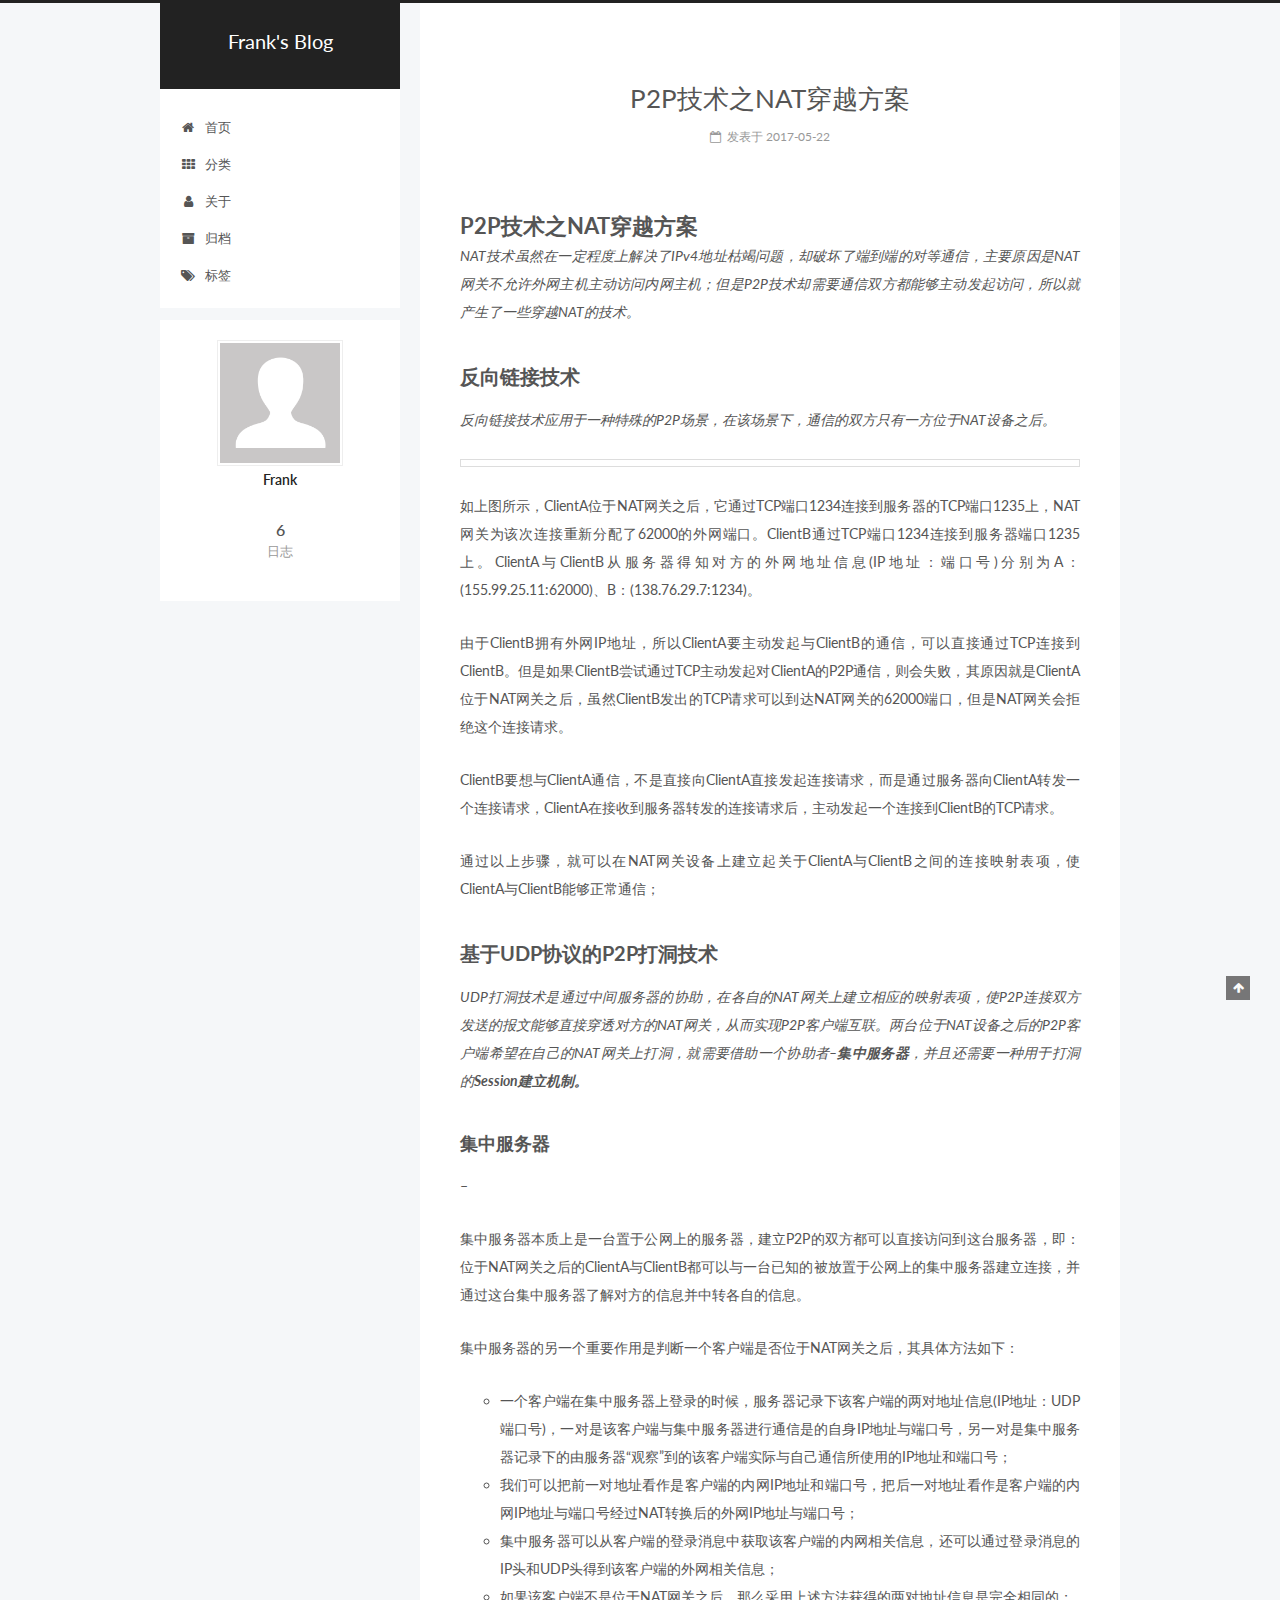
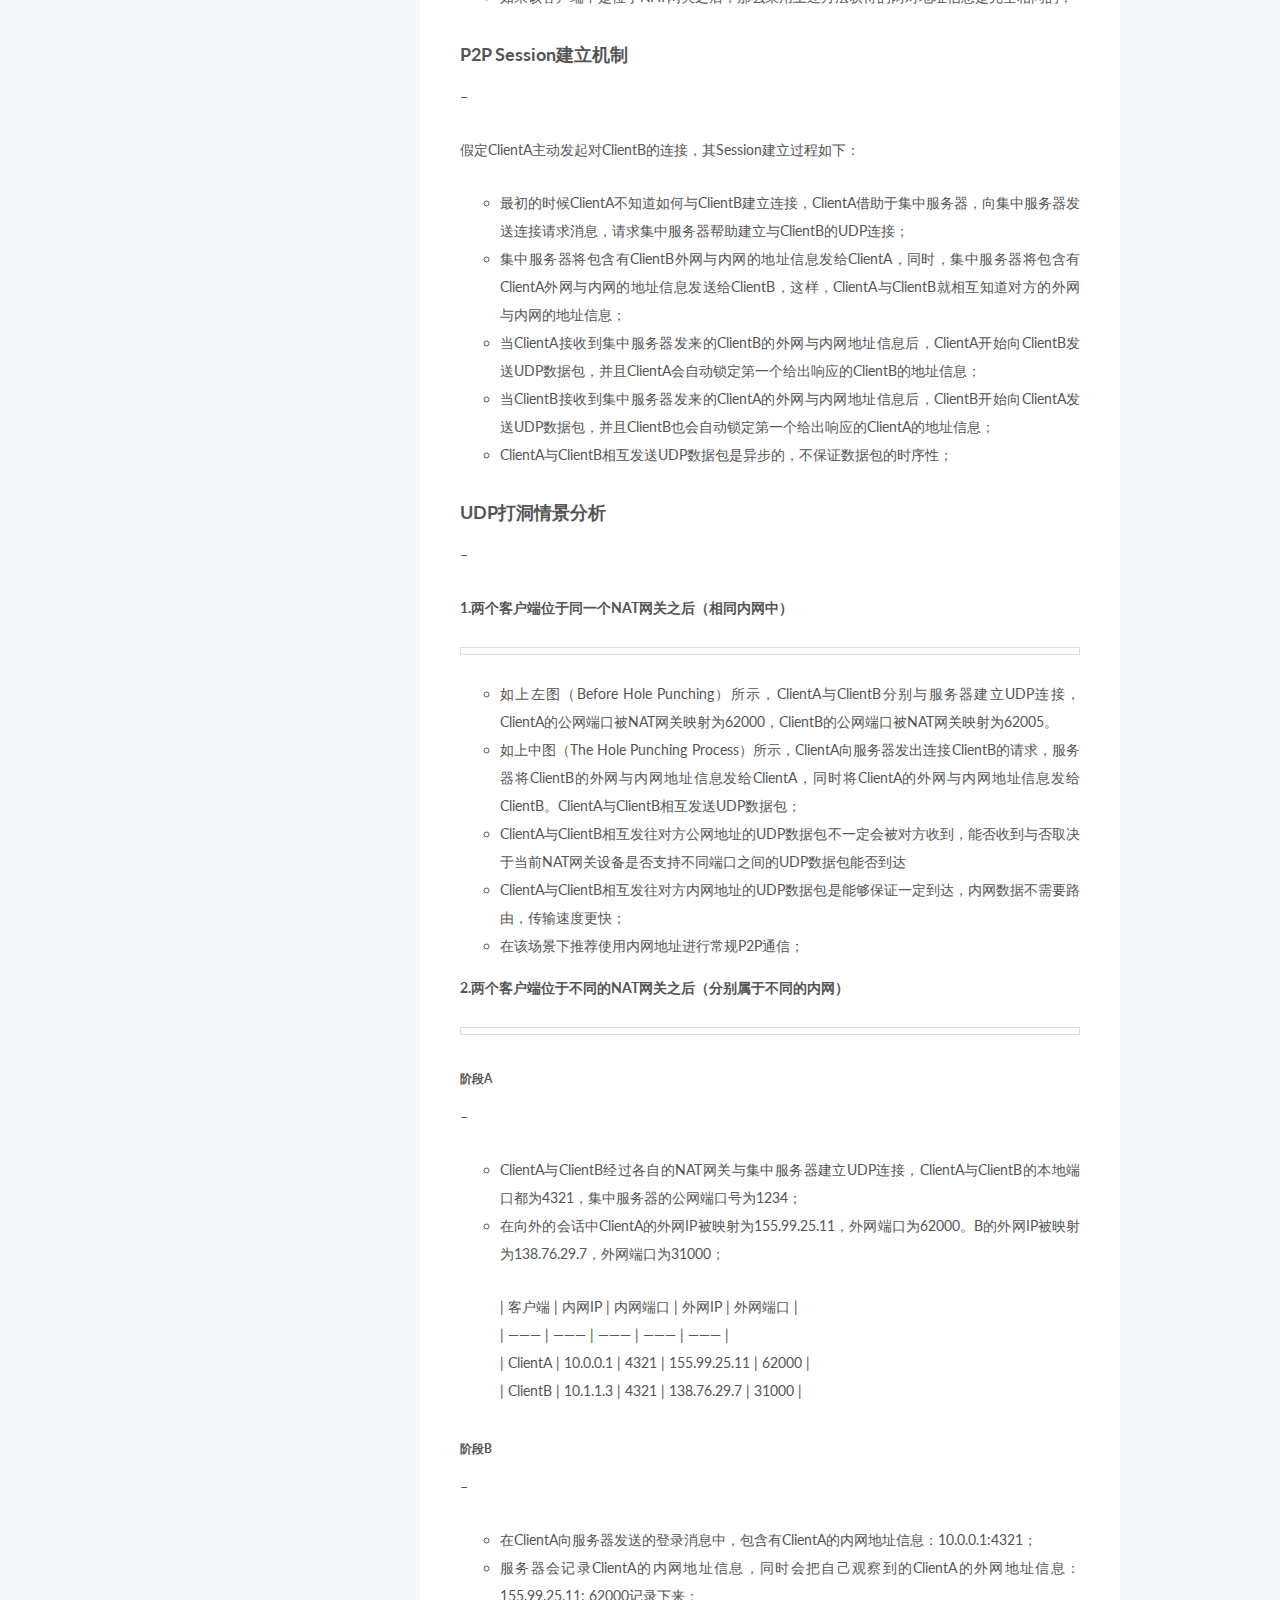
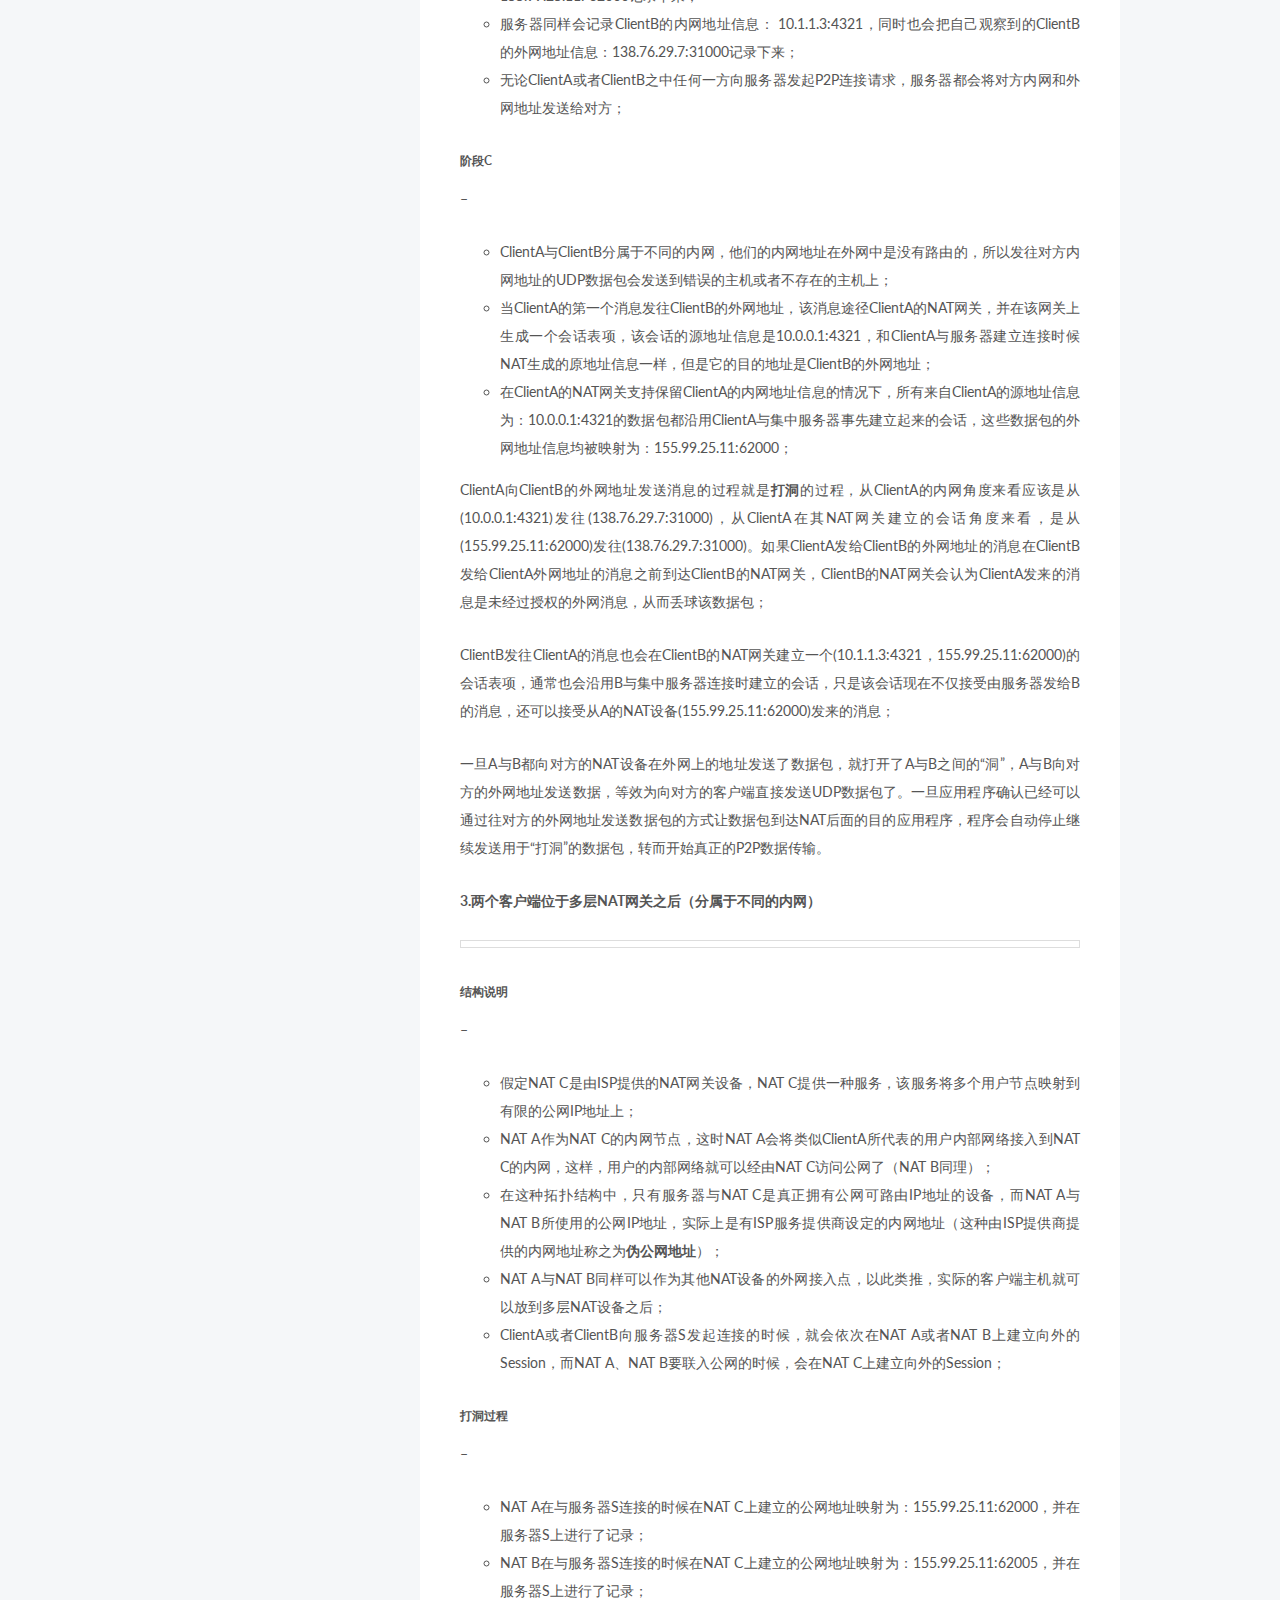
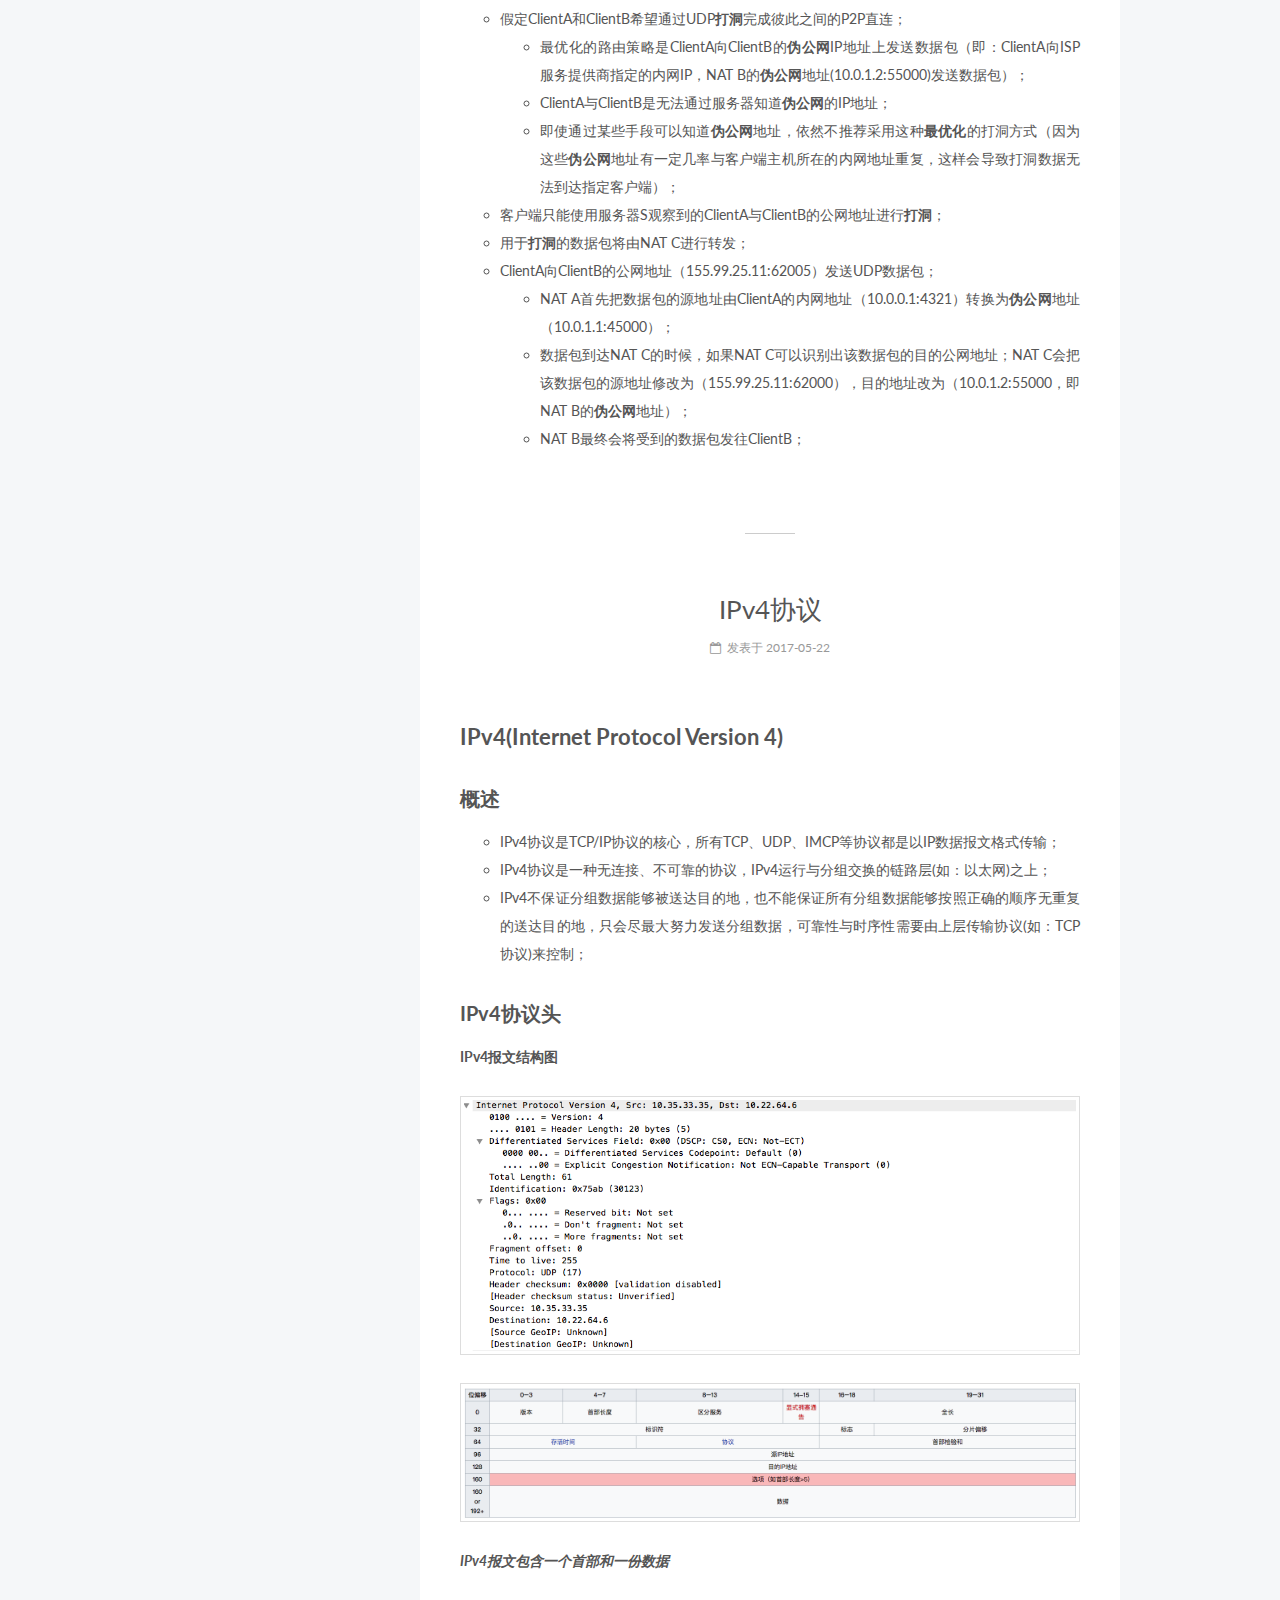
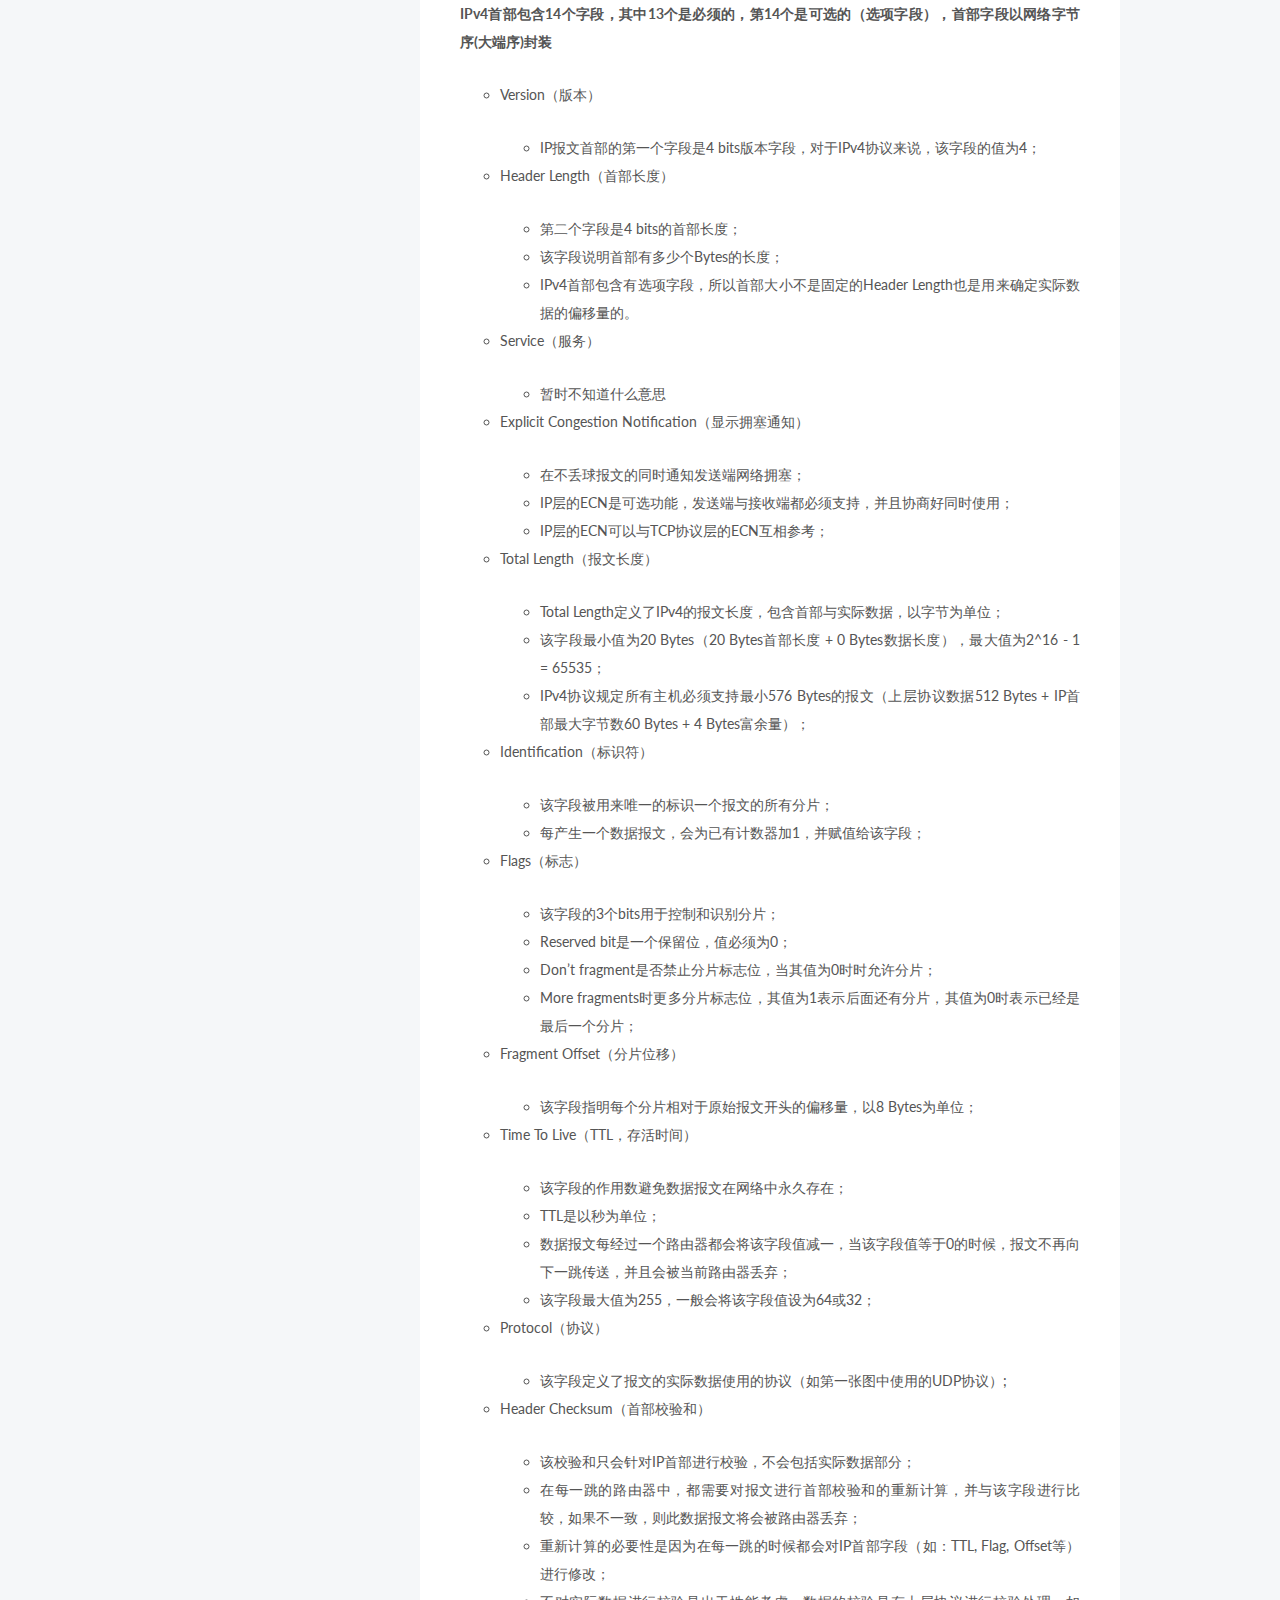
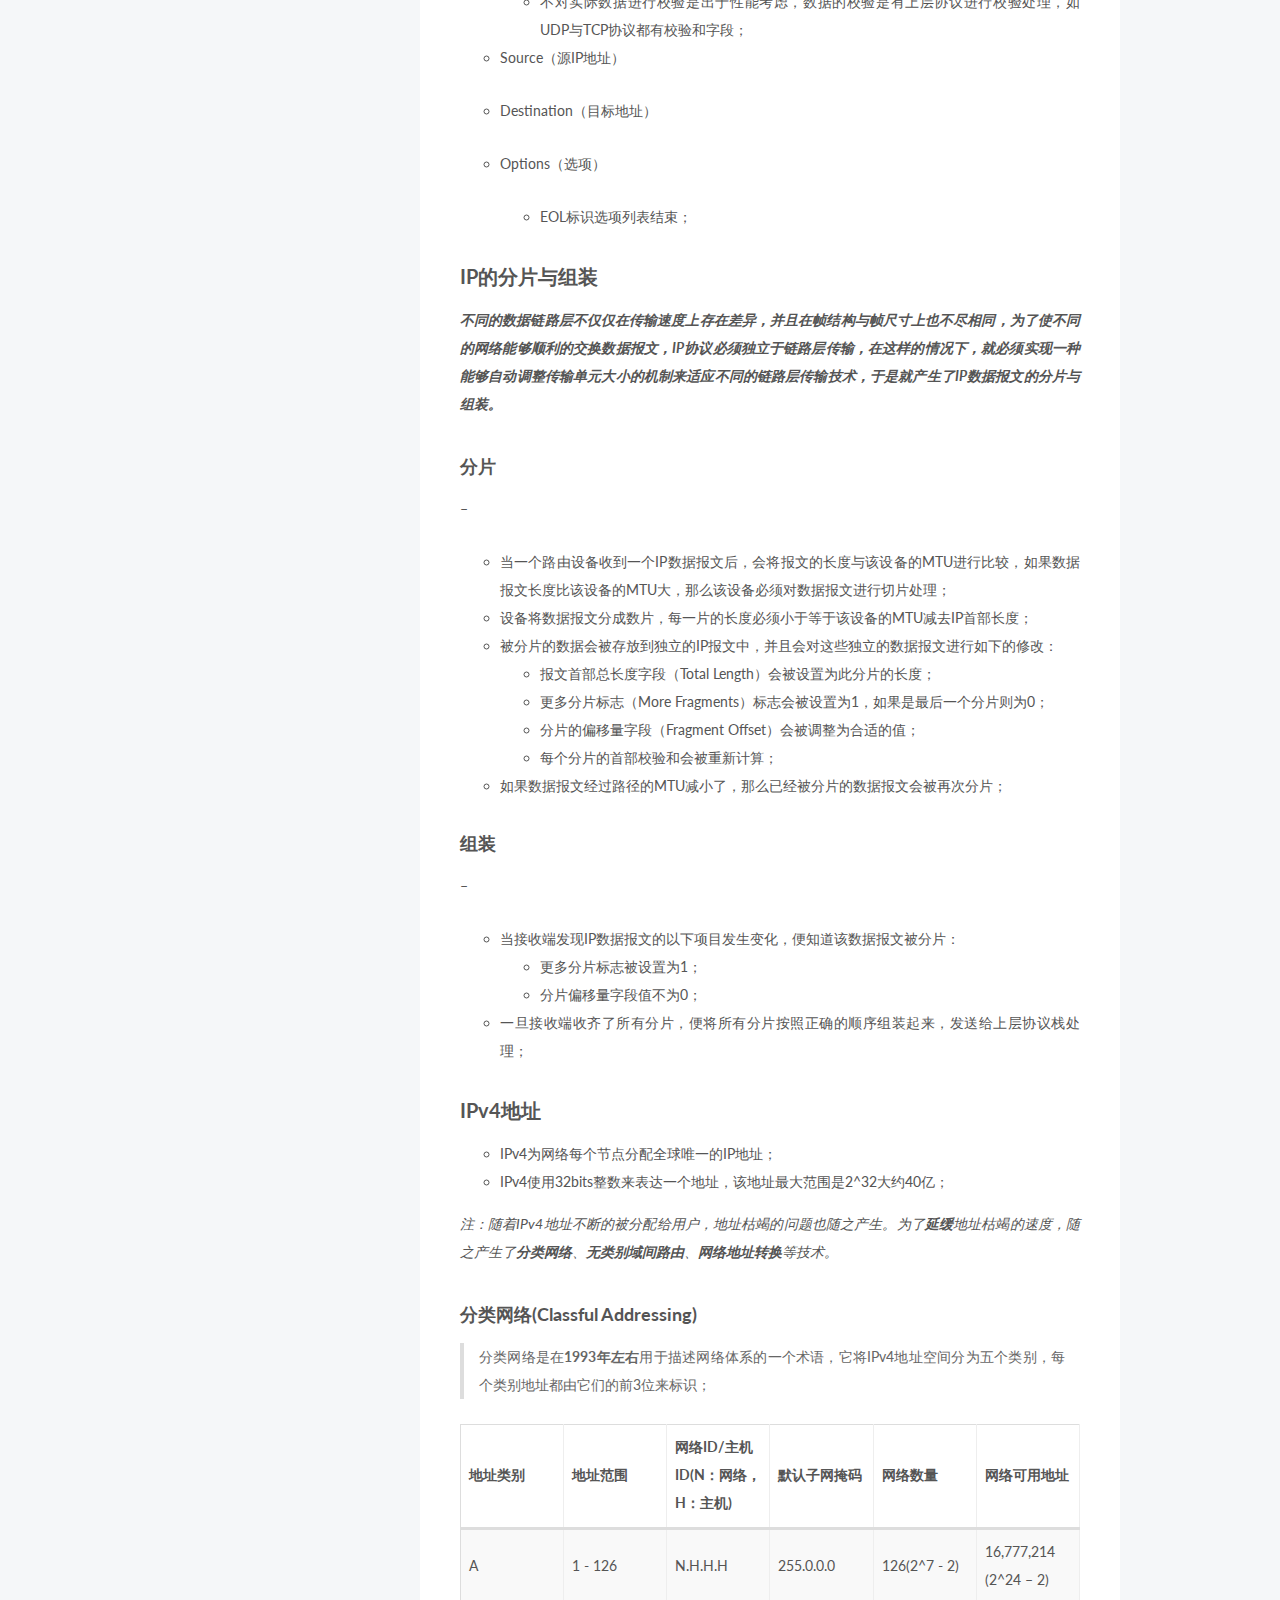
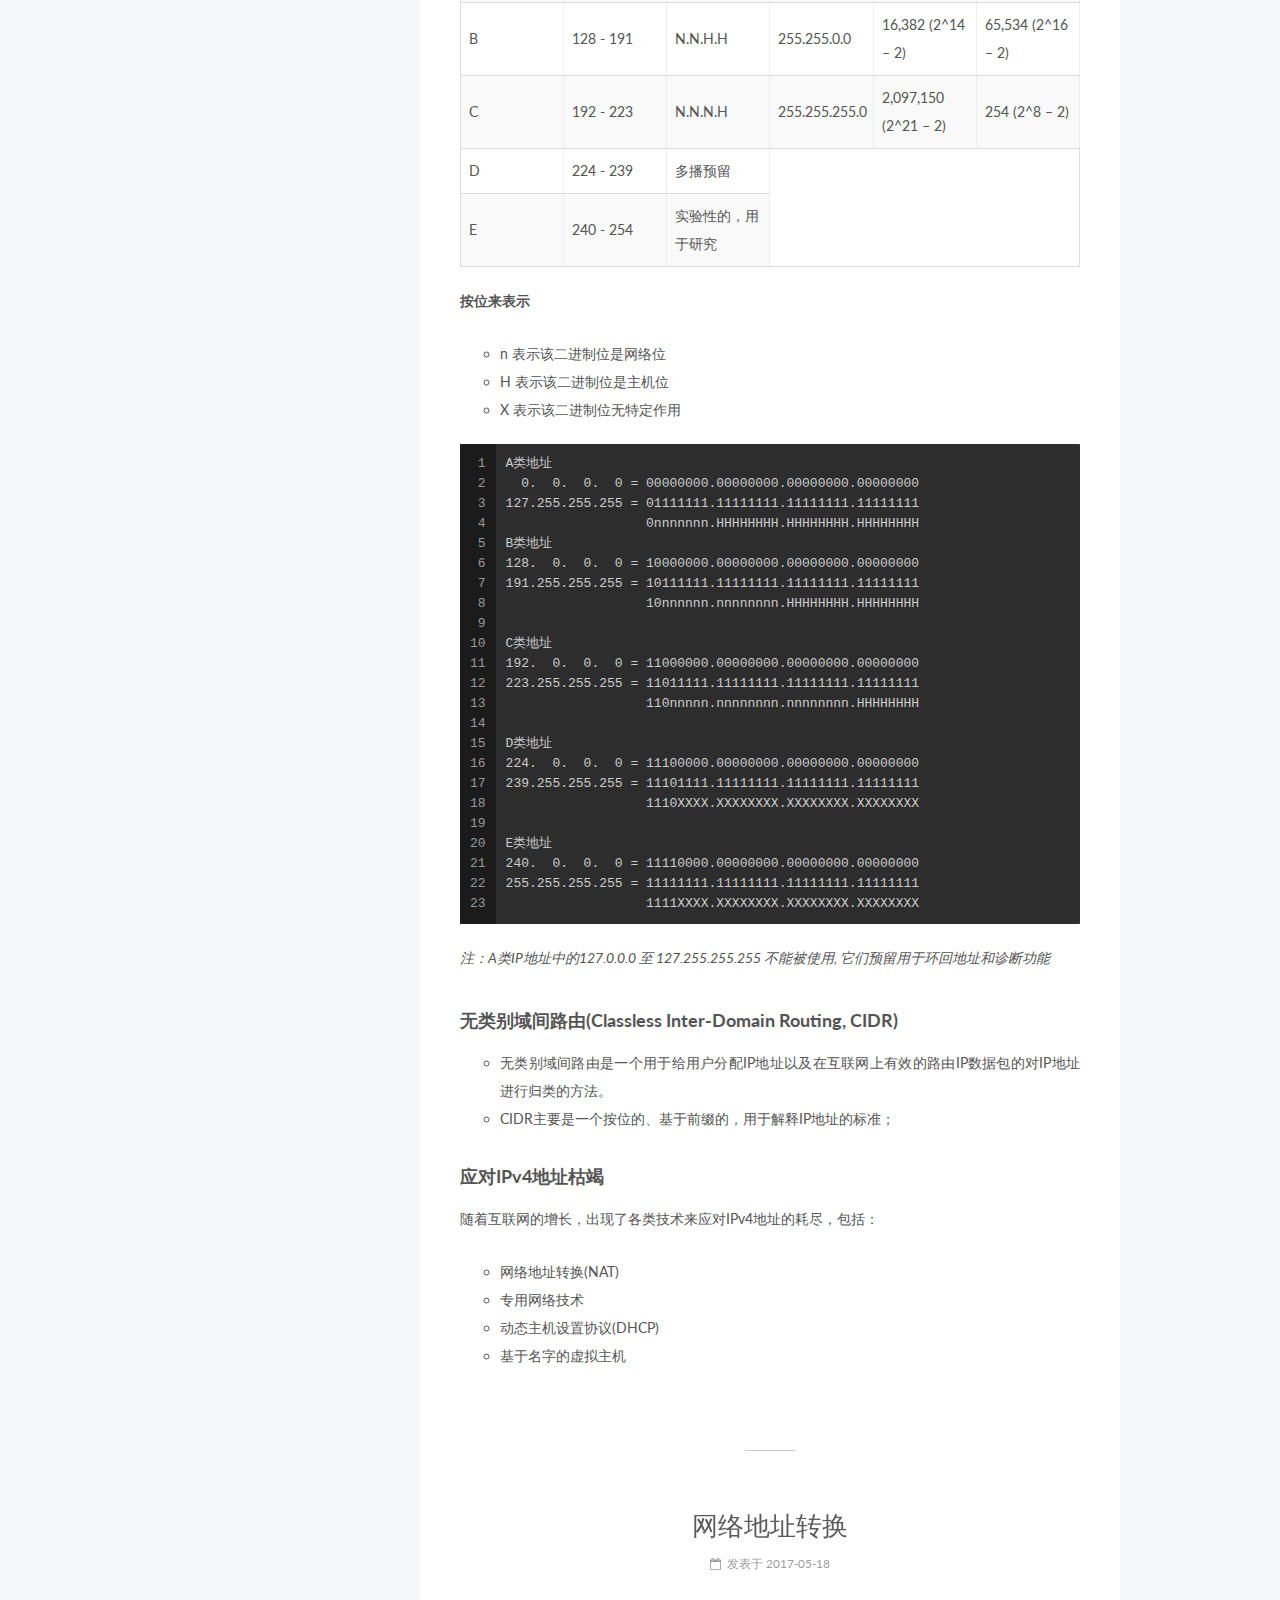
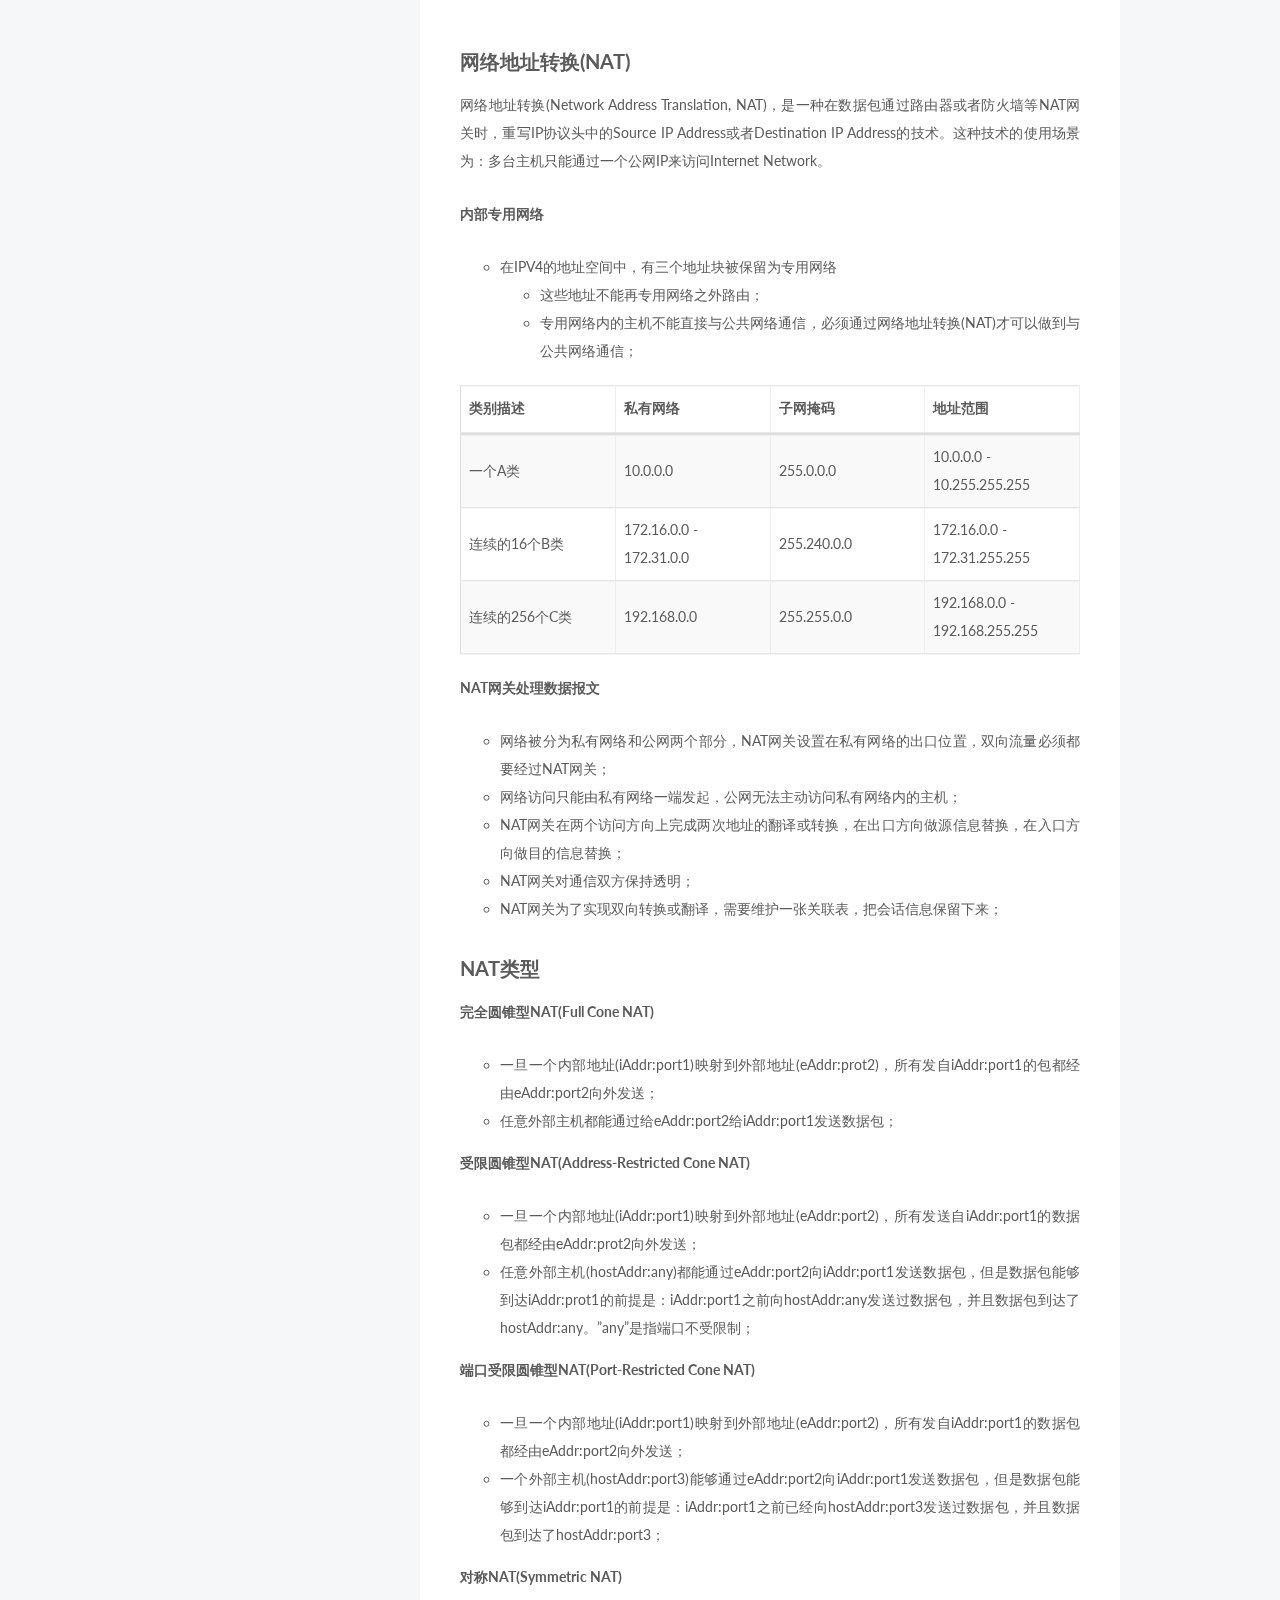
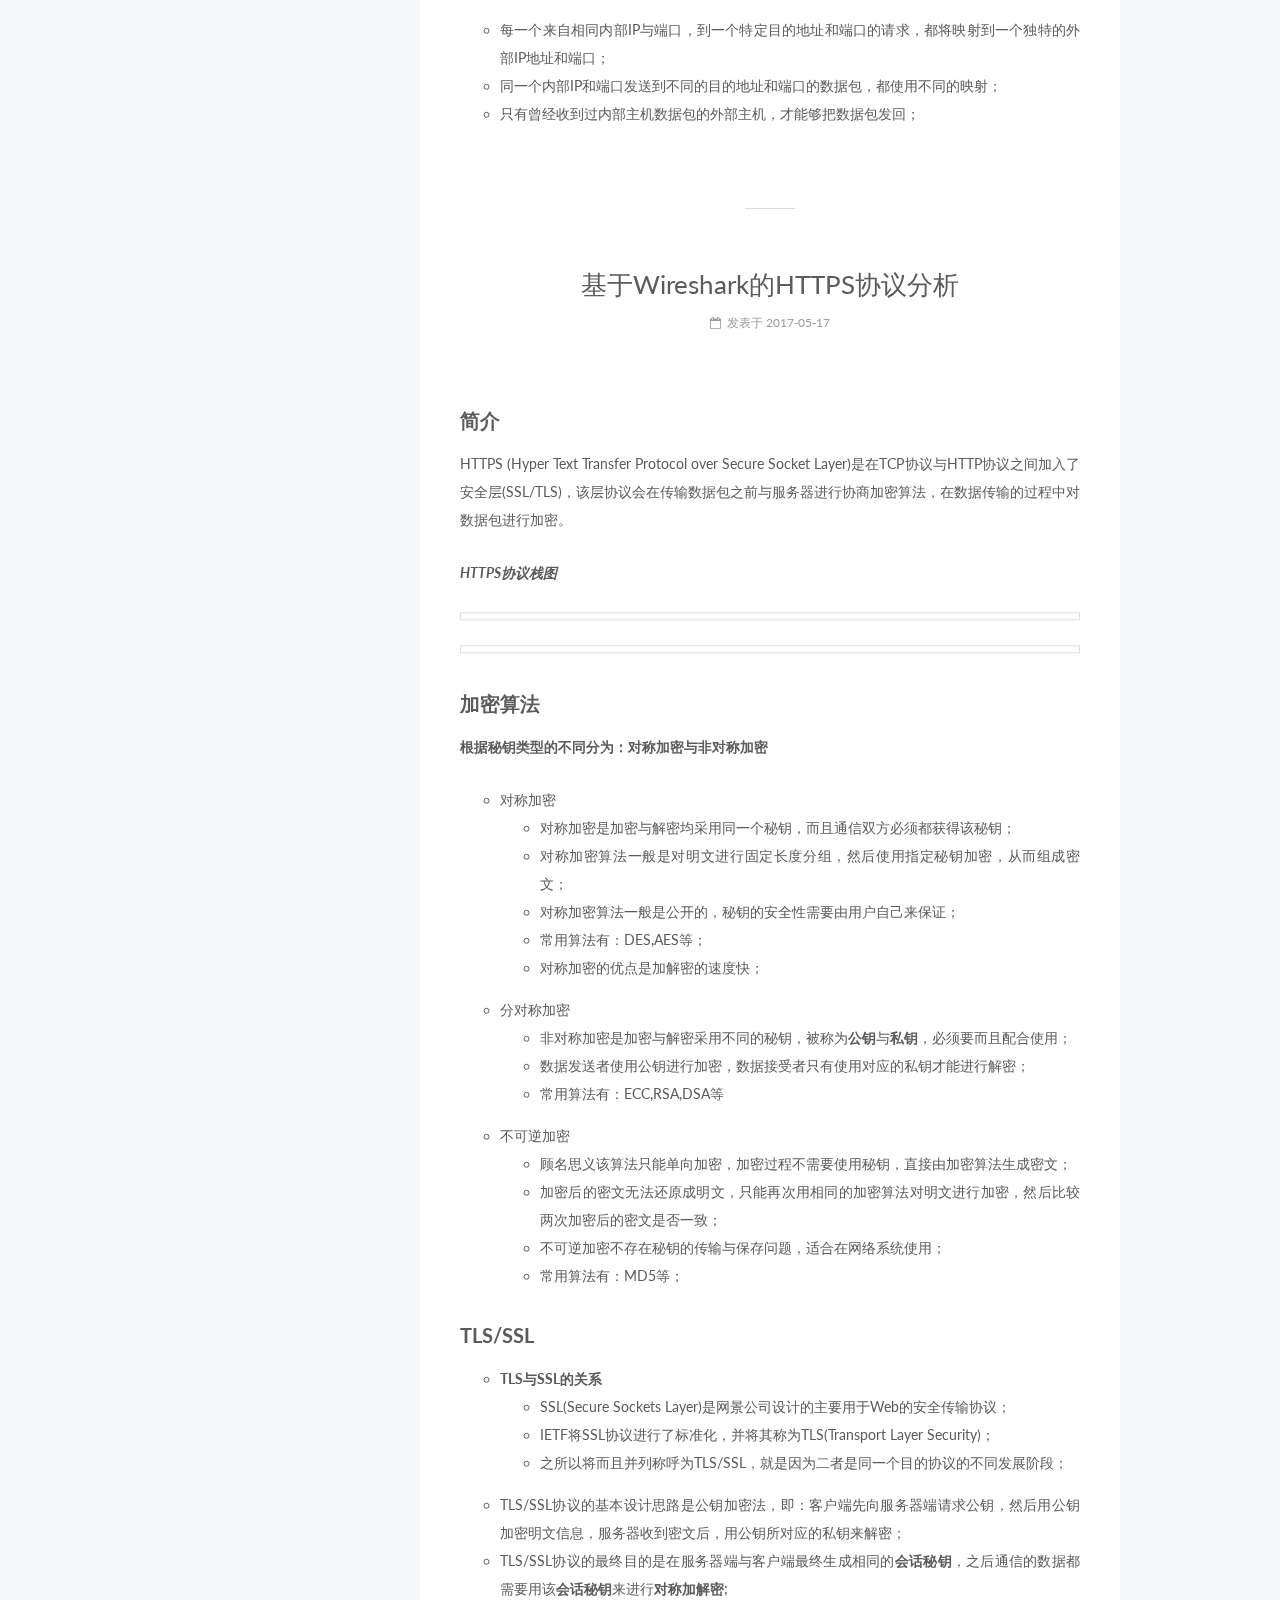
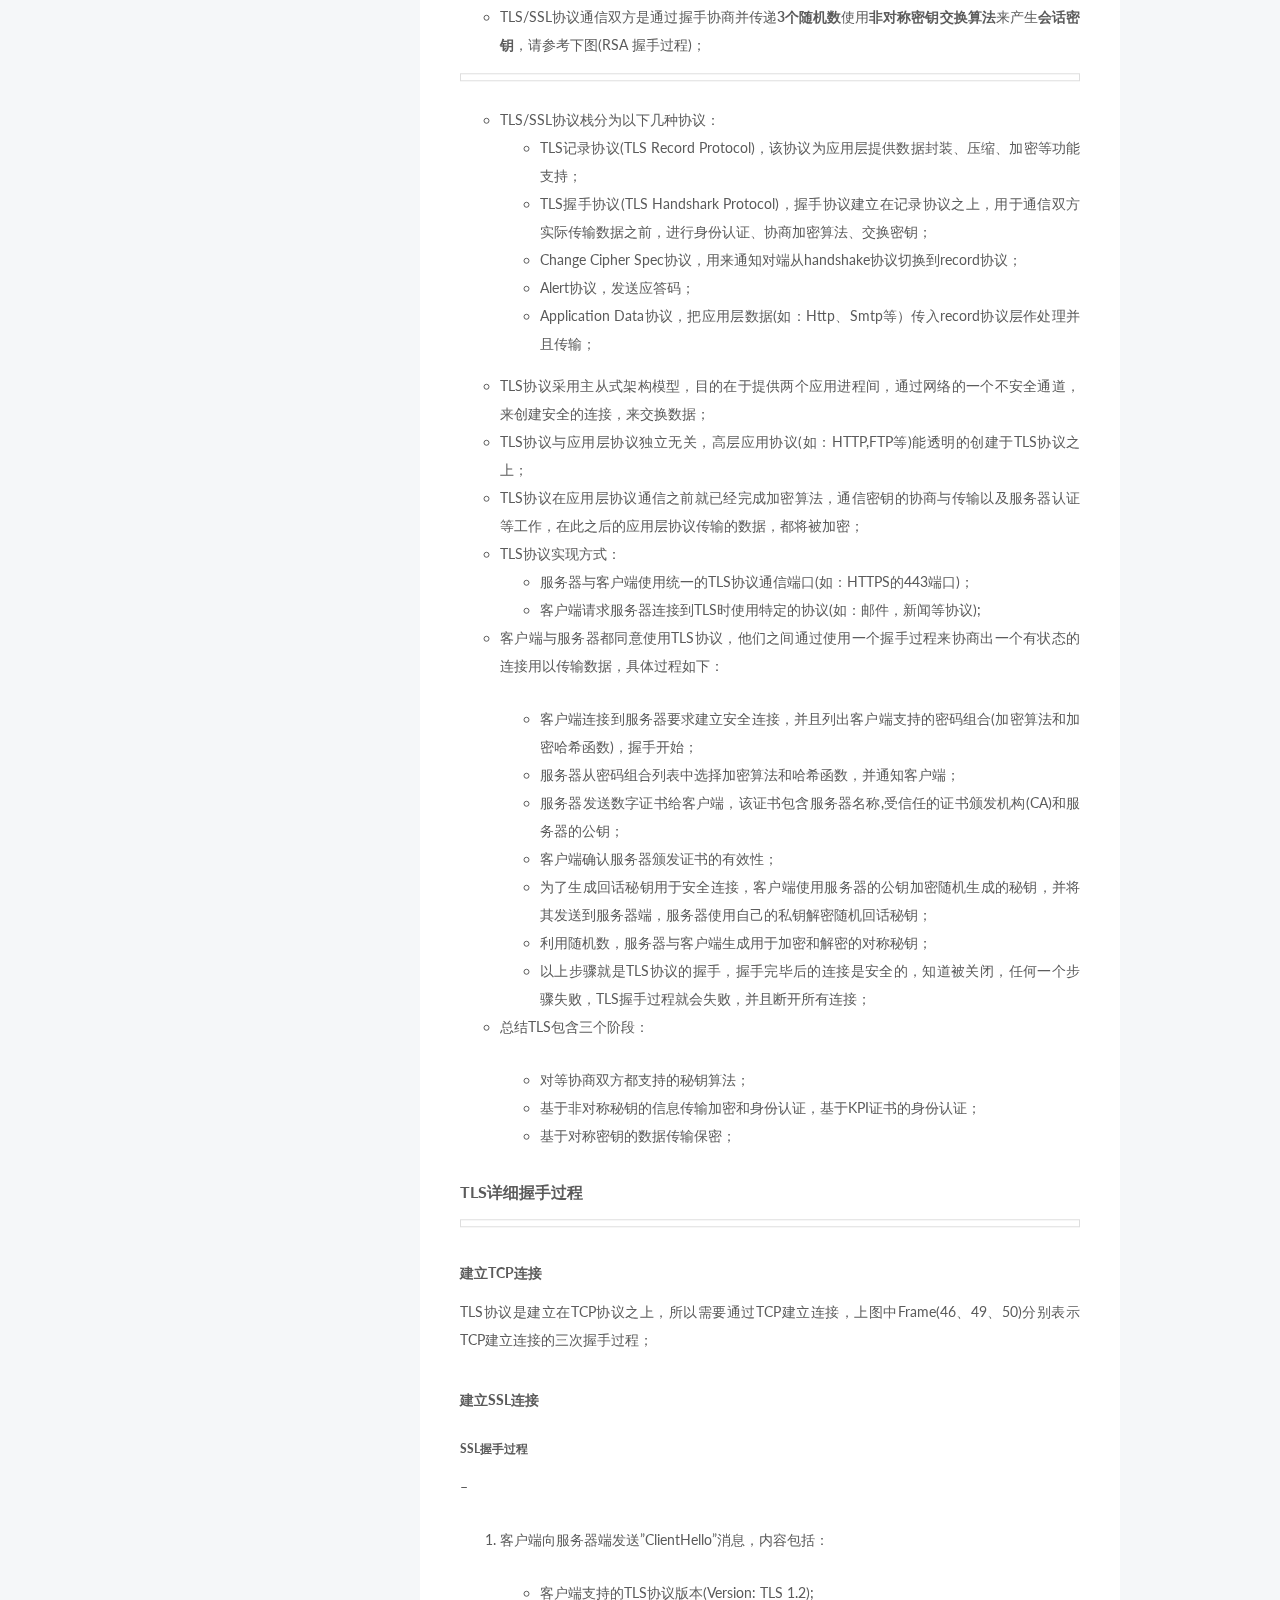
==== commit 606a0759: "Site updated: 2017-05-23 11:00:11" ====
--- a/index.html
+++ b/index.html
@@ -268,6 +268,207 @@
   
 
   <article class="post post-type-normal " itemscope itemtype="http://schema.org/Article">
+    <link itemprop="mainEntityOfPage" href="http://yoursite.com/2017/05/22/P2P技术之NAT穿越方案/">
+
+    <span hidden itemprop="author" itemscope itemtype="http://schema.org/Person">
+      <meta itemprop="name" content="Frank">
+      <meta itemprop="description" content="">
+      <meta itemprop="image" content="/images/avatar.gif">
+    </span>
+
+    <span hidden itemprop="publisher" itemscope itemtype="http://schema.org/Organization">
+      <meta itemprop="name" content="Frank's Blog">
+    </span>
+
+    
+      <header class="post-header">
+
+        
+        
+          <h1 class="post-title" itemprop="name headline">
+                
+                <a class="post-title-link" href="/2017/05/22/P2P技术之NAT穿越方案/" itemprop="url">P2P技术之NAT穿越方案</a></h1>
+        
+
+        <div class="post-meta">
+          <span class="post-time">
+            
+              <span class="post-meta-item-icon">
+                <i class="fa fa-calendar-o"></i>
+              </span>
+              
+                <span class="post-meta-item-text">发表于</span>
+              
+              <time title="创建于" itemprop="dateCreated datePublished" datetime="2017-05-22T14:33:41+08:00">
+                2017-05-22
+              </time>
+            
+
+            
+
+            
+          </span>
+
+          
+
+          
+            
+          
+
+          
+          
+
+          
+
+          
+
+          
+
+        </div>
+      </header>
+    
+
+    <div class="post-body" itemprop="articleBody">
+
+      
+      
+
+      
+        
+          
+            <h1 id="P2P技术之NAT穿越方案"><a href="#P2P技术之NAT穿越方案" class="headerlink" title="P2P技术之NAT穿越方案"></a>P2P技术之NAT穿越方案</h1><p><em>NAT技术虽然在一定程度上解决了IPv4地址枯竭问题，却破坏了端到端的对等通信，主要原因是NAT网关不允许外网主机主动访问内网主机；但是P2P技术却需要通信双方都能够主动发起访问，所以就产生了一些穿越NAT的技术。</em></p>
+<h2 id="反向链接技术"><a href="#反向链接技术" class="headerlink" title="反向链接技术"></a>反向链接技术</h2><p><em>反向链接技术应用于一种特殊的P2P场景，在该场景下，通信的双方只有一方位于NAT设备之后。</em></p>
+<p><img src="http://www.52im.net/data/attachment/forum/201610/10/133042i8nux66pj1jbul6p.jpg" alt=""></p>
+<p>   如上图所示，ClientA位于NAT网关之后，它通过TCP端口1234连接到服务器的TCP端口1235上，NAT网关为该次连接重新分配了62000的外网端口。ClientB通过TCP端口1234连接到服务器端口1235上。ClientA与ClientB从服务器得知对方的外网地址信息(IP地址：端口号)分别为A：(155.99.25.11:62000)、B：(138.76.29.7:1234)。</p>
+<p>   由于ClientB拥有外网IP地址，所以ClientA要主动发起与ClientB的通信，可以直接通过TCP连接到ClientB。但是如果ClientB尝试通过TCP主动发起对ClientA的P2P通信，则会失败，其原因就是ClientA位于NAT网关之后，虽然ClientB发出的TCP请求可以到达NAT网关的62000端口，但是NAT网关会拒绝这个连接请求。</p>
+<p>   ClientB要想与ClientA通信，不是直接向ClientA直接发起连接请求，而是通过服务器向ClientA转发一个连接请求，ClientA在接收到服务器转发的连接请求后，主动发起一个连接到ClientB的TCP请求。</p>
+<p>   通过以上步骤，就可以在NAT网关设备上建立起关于ClientA与ClientB之间的连接映射表项，使ClientA与ClientB能够正常通信；</p>
+<h2 id="基于UDP协议的P2P打洞技术"><a href="#基于UDP协议的P2P打洞技术" class="headerlink" title="基于UDP协议的P2P打洞技术"></a>基于UDP协议的P2P打洞技术</h2><p><em>UDP打洞技术是通过中间服务器的协助，在各自的NAT网关上建立相应的映射表项，使P2P连接双方发送的报文能够直接穿透对方的NAT网关，从而实现P2P客户端互联。两台位于NAT设备之后的P2P客户端希望在自己的NAT网关上打洞，就需要借助一个协助者<strong>–集中服务器</strong>，并且还需要一种用于打洞的<strong>Session建立机制。</strong></em></p>
+<h3 id="集中服务器"><a href="#集中服务器" class="headerlink" title="集中服务器"></a>集中服务器</h3><p>– </p>
+<p>  集中服务器本质上是一台置于公网上的服务器，建立P2P的双方都可以直接访问到这台服务器，即：位于NAT网关之后的ClientA与ClientB都可以与一台已知的被放置于公网上的集中服务器建立连接，并通过这台集中服务器了解对方的信息并中转各自的信息。</p>
+<p>  集中服务器的另一个重要作用是判断一个客户端是否位于NAT网关之后，其具体方法如下：</p>
+<ul>
+<li>一个客户端在集中服务器上登录的时候，服务器记录下该客户端的两对地址信息(IP地址：UDP端口号)，一对是该客户端与集中服务器进行通信是的自身IP地址与端口号，另一对是集中服务器记录下的由服务器“观察”到的该客户端实际与自己通信所使用的IP地址和端口号；</li>
+<li>我们可以把前一对地址看作是客户端的内网IP地址和端口号，把后一对地址看作是客户端的内网IP地址与端口号经过NAT转换后的外网IP地址与端口号；</li>
+<li>集中服务器可以从客户端的登录消息中获取该客户端的内网相关信息，还可以通过登录消息的IP头和UDP头得到该客户端的外网相关信息；</li>
+<li>如果该客户端不是位于NAT网关之后，那么采用上述方法获得的两对地址信息是完全相同的；</li>
+</ul>
+<h3 id="P2P-Session建立机制"><a href="#P2P-Session建立机制" class="headerlink" title="P2P Session建立机制"></a>P2P Session建立机制</h3><p>– </p>
+<p>  假定ClientA主动发起对ClientB的连接，其Session建立过程如下：</p>
+<ul>
+<li>最初的时候ClientA不知道如何与ClientB建立连接，ClientA借助于集中服务器，向集中服务器发送连接请求消息，请求集中服务器帮助建立与ClientB的UDP连接；</li>
+<li>集中服务器将包含有ClientB外网与内网的地址信息发给ClientA，同时，集中服务器将包含有ClientA外网与内网的地址信息发送给ClientB，这样，ClientA与ClientB就相互知道对方的外网与内网的地址信息；</li>
+<li>当ClientA接收到集中服务器发来的ClientB的外网与内网地址信息后，ClientA开始向ClientB发送UDP数据包，并且ClientA会自动锁定第一个给出响应的ClientB的地址信息；</li>
+<li>当ClientB接收到集中服务器发来的ClientA的外网与内网地址信息后，ClientB开始向ClientA发送UDP数据包，并且ClientB也会自动锁定第一个给出响应的ClientA的地址信息；</li>
+<li>ClientA与ClientB相互发送UDP数据包是异步的，不保证数据包的时序性；</li>
+</ul>
+<h3 id="UDP打洞情景分析"><a href="#UDP打洞情景分析" class="headerlink" title="UDP打洞情景分析"></a>UDP打洞情景分析</h3><p>–</p>
+<p><strong>1.两个客户端位于同一个NAT网关之后（相同内网中）</strong></p>
+<p><img src="https://www.usenix.org/legacy/event/usenix05/tech/general/full_papers/ford/ford_html/img8.png" alt=""></p>
+<ul>
+<li>如上左图（Before Hole Punching）所示，ClientA与ClientB分别与服务器建立UDP连接，ClientA的公网端口被NAT网关映射为62000，ClientB的公网端口被NAT网关映射为62005。</li>
+<li>如上中图（The Hole Punching Process）所示，ClientA向服务器发出连接ClientB的请求，服务器将ClientB的外网与内网地址信息发给ClientA，同时将ClientA的外网与内网地址信息发给ClientB。ClientA与ClientB相互发送UDP数据包；</li>
+<li>ClientA与ClientB相互发往对方公网地址的UDP数据包不一定会被对方收到，能否收到与否取决于当前NAT网关设备是否支持不同端口之间的UDP数据包能否到达</li>
+<li>ClientA与ClientB相互发往对方内网地址的UDP数据包是能够保证一定到达，内网数据不需要路由，传输速度更快；</li>
+<li>在该场景下推荐使用内网地址进行常规P2P通信；</li>
+</ul>
+<p><strong>2.两个客户端位于不同的NAT网关之后（分别属于不同的内网）</strong></p>
+<p><img src="https://www.usenix.org/legacy/event/usenix05/tech/general/full_papers/ford/ford_html/img9.png" alt=""></p>
+<h6 id="阶段A"><a href="#阶段A" class="headerlink" title="阶段A"></a>阶段A</h6><p>–</p>
+<ul>
+<li>ClientA与ClientB经过各自的NAT网关与集中服务器建立UDP连接，ClientA与ClientB的本地端口都为4321，集中服务器的公网端口号为1234；</li>
+<li><p>在向外的会话中ClientA的外网IP被映射为155.99.25.11，外网端口为62000。B的外网IP被映射为138.76.29.7，外网端口为31000；</p>
+<p>  | 客户端 | 内网IP | 内网端口 | 外网IP | 外网端口 |<br>  | ——— | ——— | ——— | ——— | ——— |<br>  | ClientA | 10.0.0.1 | 4321 | 155.99.25.11 | 62000 |<br>  | ClientB | 10.1.1.3 | 4321 | 138.76.29.7 | 31000 |</p>
+</li>
+</ul>
+<h6 id="阶段B"><a href="#阶段B" class="headerlink" title="阶段B"></a>阶段B</h6><p>–</p>
+<ul>
+<li>在ClientA向服务器发送的登录消息中，包含有ClientA的内网地址信息：10.0.0.1:4321；</li>
+<li>服务器会记录ClientA的内网地址信息，同时会把自己观察到的ClientA的外网地址信息：155.99.25.11: 62000记录下来；</li>
+<li>服务器同样会记录ClientB的内网地址信息：    10.1.1.3:4321，同时也会把自己观察到的ClientB的外网地址信息：138.76.29.7:31000记录下来；</li>
+<li>无论ClientA或者ClientB之中任何一方向服务器发起P2P连接请求，服务器都会将对方内网和外网地址发送给对方；</li>
+</ul>
+<h6 id="阶段C"><a href="#阶段C" class="headerlink" title="阶段C"></a>阶段C</h6><p>–</p>
+<ul>
+<li>ClientA与ClientB分属于不同的内网，他们的内网地址在外网中是没有路由的，所以发往对方内网地址的UDP数据包会发送到错误的主机或者不存在的主机上；</li>
+<li>当ClientA的第一个消息发往ClientB的外网地址，该消息途径ClientA的NAT网关，并在该网关上生成一个会话表项，该会话的源地址信息是10.0.0.1:4321，和ClientA与服务器建立连接时候NAT生成的原地址信息一样，但是它的目的地址是ClientB的外网地址；</li>
+<li>在ClientA的NAT网关支持保留ClientA的内网地址信息的情况下，所有来自ClientA的源地址信息为：10.0.0.1:4321的数据包都沿用ClientA与集中服务器事先建立起来的会话，这些数据包的外网地址信息均被映射为：155.99.25.11:62000；</li>
+</ul>
+<p>ClientA向ClientB的外网地址发送消息的过程就是<strong>打洞</strong>的过程，从ClientA的内网角度来看应该是从(10.0.0.1:4321)发往(138.76.29.7:31000)，从ClientA在其NAT网关建立的会话角度来看，是从(155.99.25.11:62000)发往(138.76.29.7:31000)。如果ClientA发给ClientB的外网地址的消息在ClientB发给ClientA外网地址的消息之前到达ClientB的NAT网关，ClientB的NAT网关会认为ClientA发来的消息是未经过授权的外网消息，从而丢球该数据包；</p>
+<p>ClientB发往ClientA的消息也会在ClientB的NAT网关建立一个(10.1.1.3:4321，155.99.25.11:62000)的会话表项，通常也会沿用B与集中服务器连接时建立的会话，只是该会话现在不仅接受由服务器发给B的消息，还可以接受从A的NAT设备(155.99.25.11:62000)发来的消息；</p>
+<p>一旦A与B都向对方的NAT设备在外网上的地址发送了数据包，就打开了A与B之间的“洞”，A与B向对方的外网地址发送数据，等效为向对方的客户端直接发送UDP数据包了。一旦应用程序确认已经可以通过往对方的外网地址发送数据包的方式让数据包到达NAT后面的目的应用程序，程序会自动停止继续发送用于“打洞”的数据包，转而开始真正的P2P数据传输。</p>
+<p><strong>3.两个客户端位于多层NAT网关之后（分属于不同的内网）</strong></p>
+<p><img src="https://www.usenix.org/legacy/event/usenix05/tech/general/full_papers/ford/ford_html/img10.png" alt=""></p>
+<h6 id="结构说明"><a href="#结构说明" class="headerlink" title="结构说明"></a>结构说明</h6><p>–</p>
+<ul>
+<li>假定NAT C是由ISP提供的NAT网关设备，NAT C提供一种服务，该服务将多个用户节点映射到有限的公网IP地址上；</li>
+<li>NAT A作为NAT C的内网节点，这时NAT A会将类似ClientA所代表的用户内部网络接入到NAT C的内网，这样，用户的内部网络就可以经由NAT C访问公网了（NAT B同理）；</li>
+<li>在这种拓扑结构中，只有服务器与NAT C是真正拥有公网可路由IP地址的设备，而NAT A与NAT B所使用的公网IP地址，实际上是有ISP服务提供商设定的内网地址（这种由ISP提供商提供的内网地址称之为<strong>伪公网地址</strong>）；</li>
+<li>NAT A与NAT B同样可以作为其他NAT设备的外网接入点，以此类推，实际的客户端主机就可以放到多层NAT设备之后；</li>
+<li>ClientA或者ClientB向服务器S发起连接的时候，就会依次在NAT A或者NAT B上建立向外的Session，而NAT A、NAT B要联入公网的时候，会在NAT C上建立向外的Session；</li>
+</ul>
+<h6 id="打洞过程"><a href="#打洞过程" class="headerlink" title="打洞过程"></a>打洞过程</h6><p>–</p>
+<ul>
+<li>NAT A在与服务器S连接的时候在NAT C上建立的公网地址映射为：155.99.25.11:62000，并在服务器S上进行了记录；</li>
+<li>NAT B在与服务器S连接的时候在NAT C上建立的公网地址映射为：155.99.25.11:62005，并在服务器S上进行了记录；</li>
+<li>假定ClientA和ClientB希望通过UDP<strong>打洞</strong>完成彼此之间的P2P直连；<ul>
+<li>最优化的路由策略是ClientA向ClientB的<strong>伪公网</strong>IP地址上发送数据包（即：ClientA向ISP服务提供商指定的内网IP，NAT B的<strong>伪公网</strong>地址(10.0.1.2:55000)发送数据包）；</li>
+<li>ClientA与ClientB是无法通过服务器知道<strong>伪公网</strong>的IP地址；</li>
+<li>即使通过某些手段可以知道<strong>伪公网</strong>地址，依然不推荐采用这种<strong>最优化</strong>的打洞方式（因为这些<strong>伪公网</strong>地址有一定几率与客户端主机所在的内网地址重复，这样会导致打洞数据无法到达指定客户端）；</li>
+</ul>
+</li>
+<li>客户端只能使用服务器S观察到的ClientA与ClientB的公网地址进行<strong>打洞</strong>；</li>
+<li>用于<strong>打洞</strong>的数据包将由NAT C进行转发；</li>
+<li>ClientA向ClientB的公网地址（155.99.25.11:62005）发送UDP数据包；<ul>
+<li>NAT A首先把数据包的源地址由ClientA的内网地址（10.0.0.1:4321）转换为<strong>伪公网</strong>地址（10.0.1.1:45000）；</li>
+<li>数据包到达NAT C的时候，如果NAT C可以识别出该数据包的目的公网地址；NAT C会把该数据包的源地址修改为（155.99.25.11:62000），目的地址改为（10.0.1.2:55000，即NAT B的<strong>伪公网</strong>地址）；</li>
+<li>NAT B最终会将受到的数据包发往ClientB；</li>
+</ul>
+</li>
+</ul>
+
+          
+        
+      
+    </div>
+
+    <div>
+      
+    </div>
+
+    <div>
+      
+    </div>
+
+    <div>
+      
+    </div>
+
+    <footer class="post-footer">
+      
+
+      
+
+      
+
+      
+      
+        <div class="post-eof"></div>
+      
+    </footer>
+  </article>
+
+
+    
+      
+
+  
+
+  
+  
+  
+
+  <article class="post post-type-normal " itemscope itemtype="http://schema.org/Article">
     <link itemprop="mainEntityOfPage" href="http://yoursite.com/2017/05/22/IPv4协议/">
 
     <span hidden itemprop="author" itemscope itemtype="http://schema.org/Person">
@@ -524,6 +725,185 @@
 <li>专用网络技术</li>
 <li>动态主机设置协议(DHCP)</li>
 <li>基于名字的虚拟主机</li>
+</ul>
+
+          
+        
+      
+    </div>
+
+    <div>
+      
+    </div>
+
+    <div>
+      
+    </div>
+
+    <div>
+      
+    </div>
+
+    <footer class="post-footer">
+      
+
+      
+
+      
+
+      
+      
+        <div class="post-eof"></div>
+      
+    </footer>
+  </article>
+
+
+    
+      
+
+  
+
+  
+  
+  
+
+  <article class="post post-type-normal " itemscope itemtype="http://schema.org/Article">
+    <link itemprop="mainEntityOfPage" href="http://yoursite.com/2017/05/18/NAT-网络地址转换/">
+
+    <span hidden itemprop="author" itemscope itemtype="http://schema.org/Person">
+      <meta itemprop="name" content="Frank">
+      <meta itemprop="description" content="">
+      <meta itemprop="image" content="/images/avatar.gif">
+    </span>
+
+    <span hidden itemprop="publisher" itemscope itemtype="http://schema.org/Organization">
+      <meta itemprop="name" content="Frank's Blog">
+    </span>
+
+    
+      <header class="post-header">
+
+        
+        
+          <h1 class="post-title" itemprop="name headline">
+                
+                <a class="post-title-link" href="/2017/05/18/NAT-网络地址转换/" itemprop="url">网络地址转换</a></h1>
+        
+
+        <div class="post-meta">
+          <span class="post-time">
+            
+              <span class="post-meta-item-icon">
+                <i class="fa fa-calendar-o"></i>
+              </span>
+              
+                <span class="post-meta-item-text">发表于</span>
+              
+              <time title="创建于" itemprop="dateCreated datePublished" datetime="2017-05-18T17:49:07+08:00">
+                2017-05-18
+              </time>
+            
+
+            
+
+            
+          </span>
+
+          
+
+          
+            
+          
+
+          
+          
+
+          
+
+          
+
+          
+
+        </div>
+      </header>
+    
+
+    <div class="post-body" itemprop="articleBody">
+
+      
+      
+
+      
+        
+          
+            <h2 id="网络地址转换-NAT"><a href="#网络地址转换-NAT" class="headerlink" title="网络地址转换(NAT)"></a>网络地址转换(NAT)</h2><p>​网络地址转换(Network Address Translation, NAT)，是一种在数据包通过路由器或者防火墙等NAT网关时，重写IP协议头中的Source IP Address或者Destination IP Address的技术。这种技术的使用场景为：多台主机只能通过一个公网IP来访问Internet Network。</p>
+<p><strong>内部专用网络</strong></p>
+<ul>
+<li>在IPV4的地址空间中，有三个地址块被保留为专用网络<ul>
+<li>这些地址不能再专用网络之外路由；</li>
+<li>专用网络内的主机不能直接与公共网络通信，必须通过网络地址转换(NAT)才可以做到与公共网络通信；</li>
+</ul>
+</li>
+</ul>
+<table>
+<thead>
+<tr>
+<th>类别描述</th>
+<th>私有网络</th>
+<th>子网掩码</th>
+<th>地址范围</th>
+</tr>
+</thead>
+<tbody>
+<tr>
+<td>一个A类</td>
+<td>10.0.0.0</td>
+<td>255.0.0.0</td>
+<td>10.0.0.0 - 10.255.255.255</td>
+</tr>
+<tr>
+<td>连续的16个B类</td>
+<td>172.16.0.0 - 172.31.0.0</td>
+<td>255.240.0.0</td>
+<td>172.16.0.0 - 172.31.255.255</td>
+</tr>
+<tr>
+<td>连续的256个C类</td>
+<td>192.168.0.0</td>
+<td>255.255.0.0</td>
+<td>192.168.0.0 - 192.168.255.255</td>
+</tr>
+</tbody>
+</table>
+<p><strong>NAT网关处理数据报文</strong></p>
+<ul>
+<li>网络被分为私有网络和公网两个部分，NAT网关设置在私有网络的出口位置，双向流量必须都要经过NAT网关；</li>
+<li>网络访问只能由私有网络一端发起，公网无法主动访问私有网络内的主机；</li>
+<li>NAT网关在两个访问方向上完成两次地址的翻译或转换，在出口方向做源信息替换，在入口方向做目的信息替换；</li>
+<li>NAT网关对通信双方保持透明；</li>
+<li>NAT网关为了实现双向转换或翻译，需要维护一张关联表，把会话信息保留下来；</li>
+</ul>
+<h2 id="NAT类型"><a href="#NAT类型" class="headerlink" title="NAT类型"></a>NAT类型</h2><p><strong>完全圆锥型NAT(Full Cone NAT)</strong></p>
+<ul>
+<li>一旦一个内部地址(iAddr:port1)映射到外部地址(eAddr:prot2)，所有发自iAddr:port1的包都经由eAddr:port2向外发送；</li>
+<li>任意外部主机都能通过给eAddr:port2给iAddr:port1发送数据包；</li>
+</ul>
+<p><strong>受限圆锥型NAT(Address-Restricted Cone NAT)</strong></p>
+<ul>
+<li>一旦一个内部地址(iAddr:port1)映射到外部地址(eAddr:port2)，所有发送自iAddr:port1的数据包都经由eAddr:prot2向外发送；</li>
+<li>任意外部主机(hostAddr:any)都能通过eAddr:port2向iAddr:port1发送数据包，但是数据包能够到达iAddr:prot1的前提是：iAddr:port1之前向hostAddr:any发送过数据包，并且数据包到达了hostAddr:any。”any”是指端口不受限制；</li>
+</ul>
+<p><strong>端口受限圆锥型NAT(Port-Restricted Cone NAT)</strong></p>
+<ul>
+<li>一旦一个内部地址(iAddr:port1)映射到外部地址(eAddr:port2)，所有发自iAddr:port1的数据包都经由eAddr:port2向外发送；</li>
+<li>一个外部主机(hostAddr:port3)能够通过eAddr:port2向iAddr:port1发送数据包，但是数据包能够到达iAddr:port1的前提是：iAddr:port1之前已经向hostAddr:port3发送过数据包，并且数据包到达了hostAddr:port3；</li>
+</ul>
+<p><strong>对称NAT(Symmetric NAT)</strong></p>
+<ul>
+<li>每一个来自相同内部IP与端口，到一个特定目的地址和端口的请求，都将映射到一个独特的外部IP地址和端口；</li>
+<li>同一个内部IP和端口发送到不同的目的地址和端口的数据包，都使用不同的映射；</li>
+<li>只有曾经收到过内部主机数据包的外部主机，才能够把数据包发回；</li>
 </ul>
 
           
@@ -1328,7 +1708,7 @@
           
             <div class="site-state-item site-state-posts">
               <a href="/archives">
-                <span class="site-state-item-count">4</span>
+                <span class="site-state-item-count">6</span>
                 <span class="site-state-item-name">日志</span>
               </a>
             </div>
--- a/css/main.css
+++ b/css/main.css
@@ -1696,7 +1696,7 @@
   width: 4px;
   height: 4px;
   border-radius: 50%;
-  background: #74a662;
+  background: #fff014;
 }
 .links-of-blogroll {
   font-size: 13px;
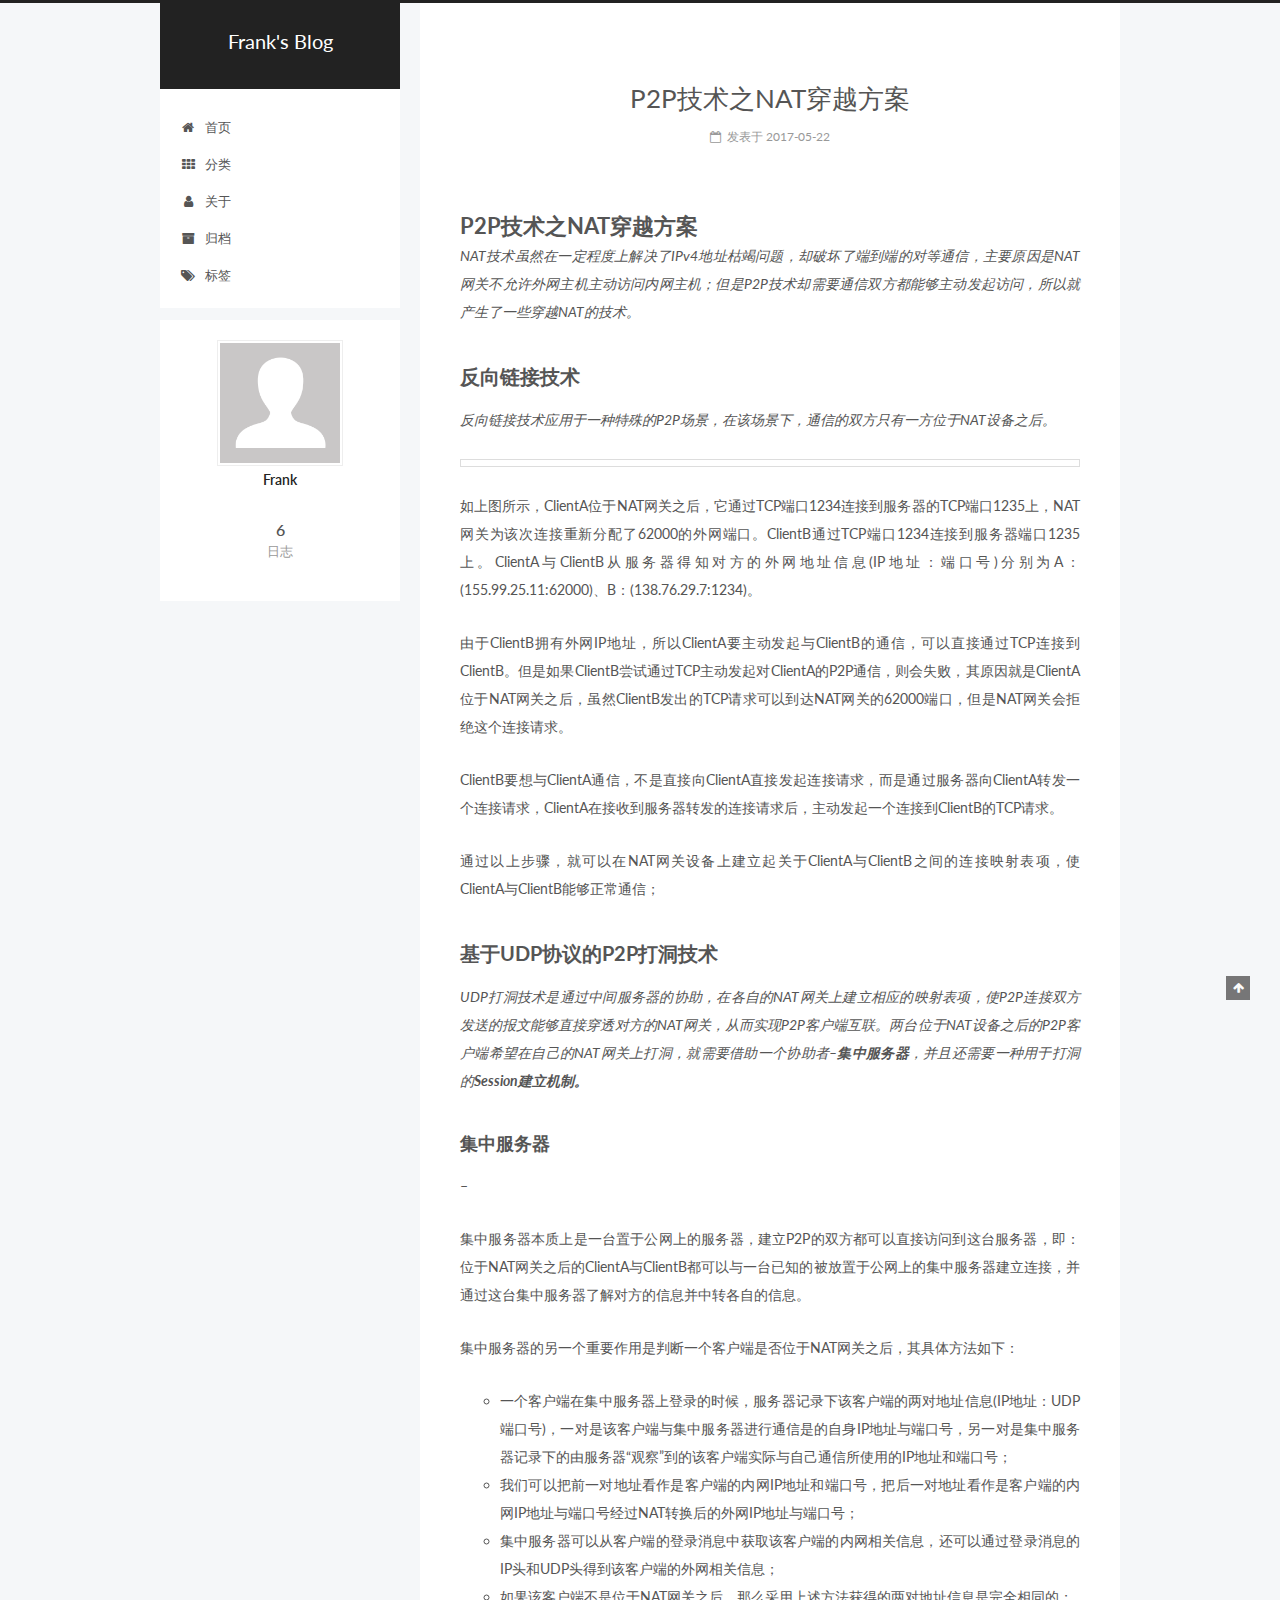
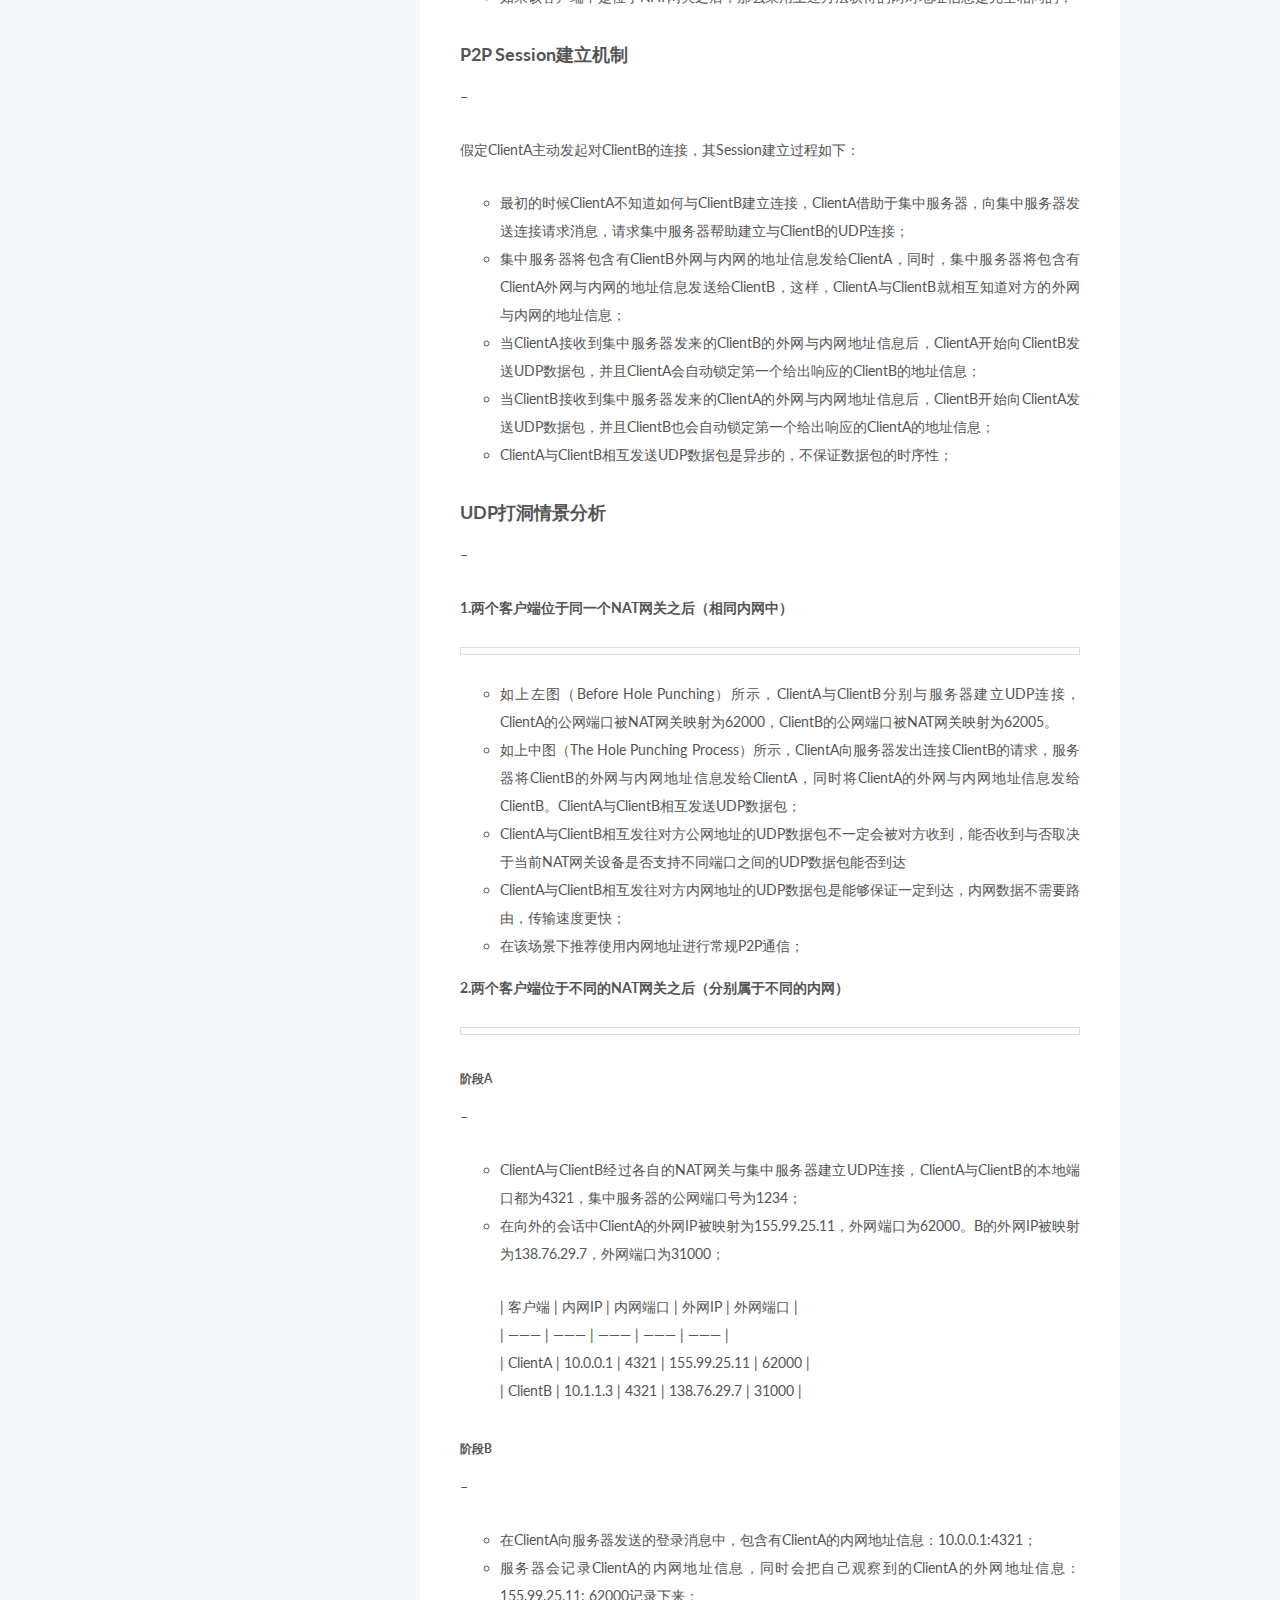
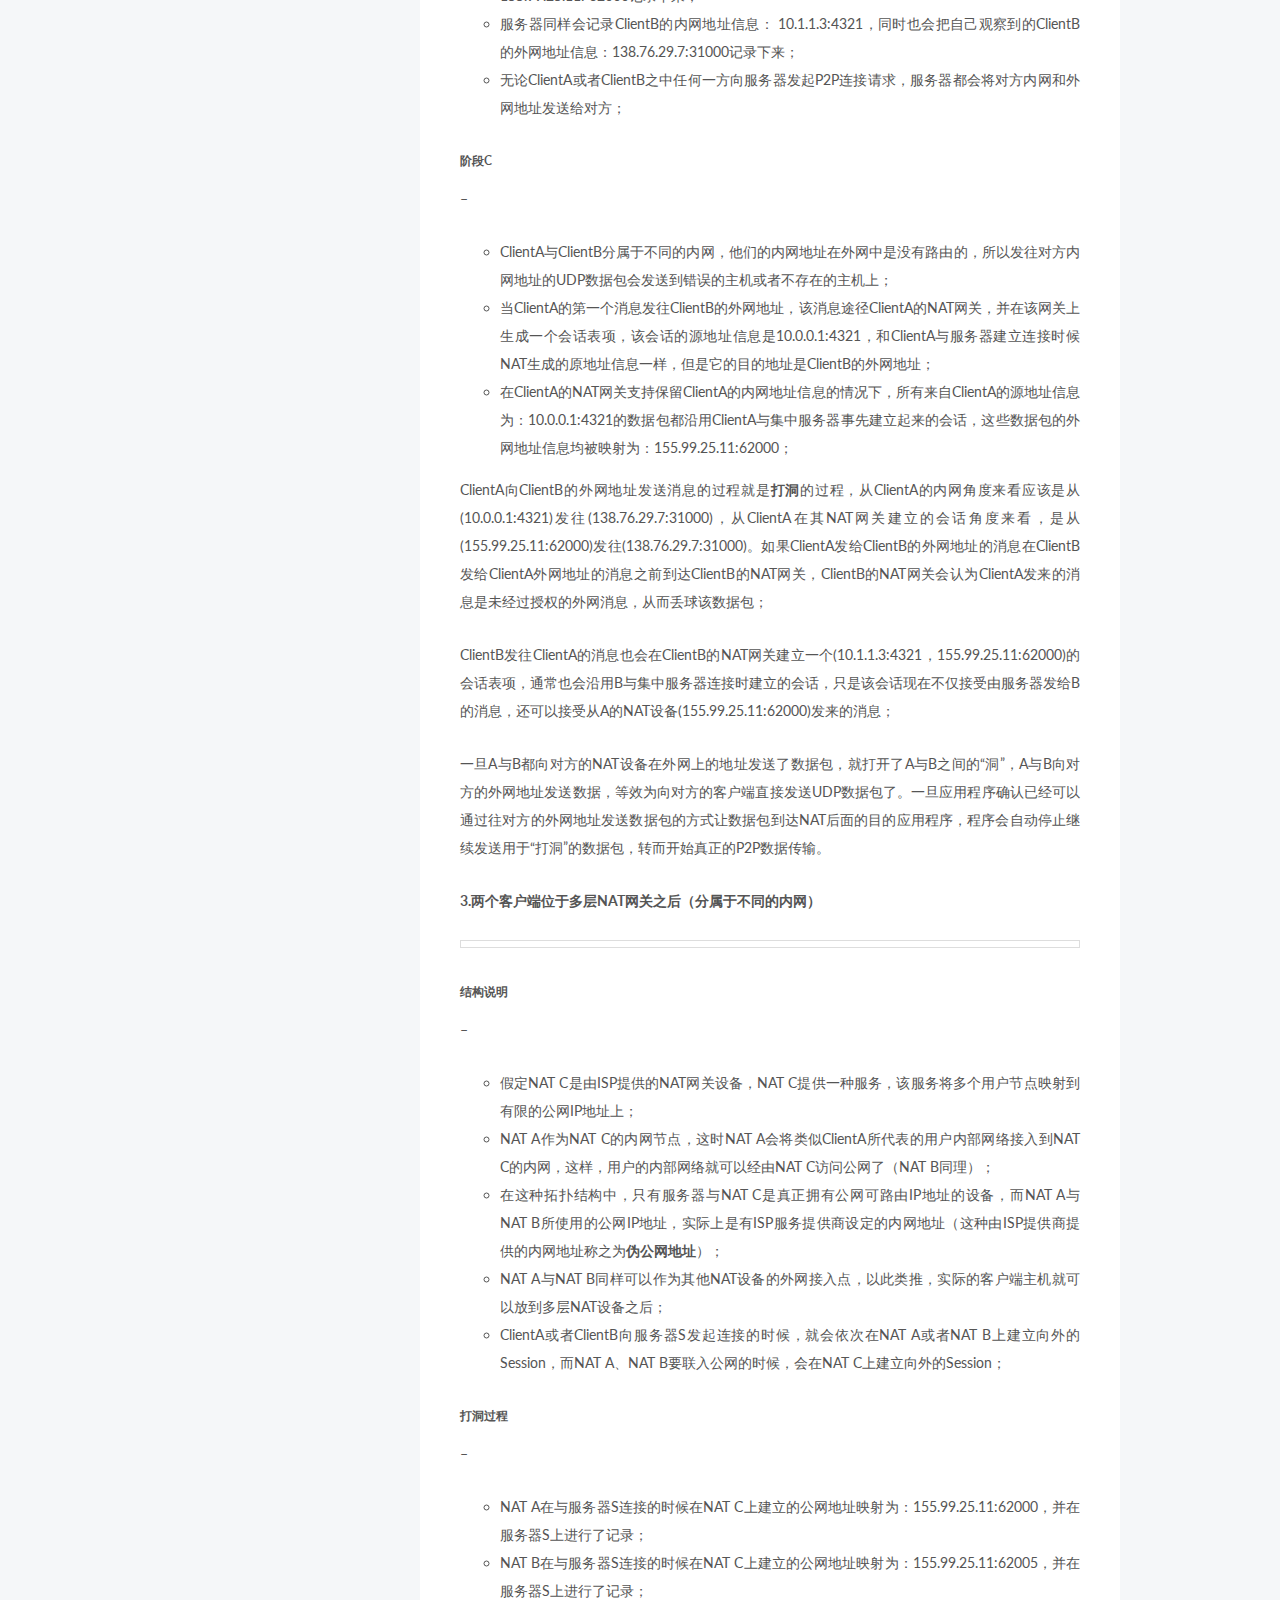
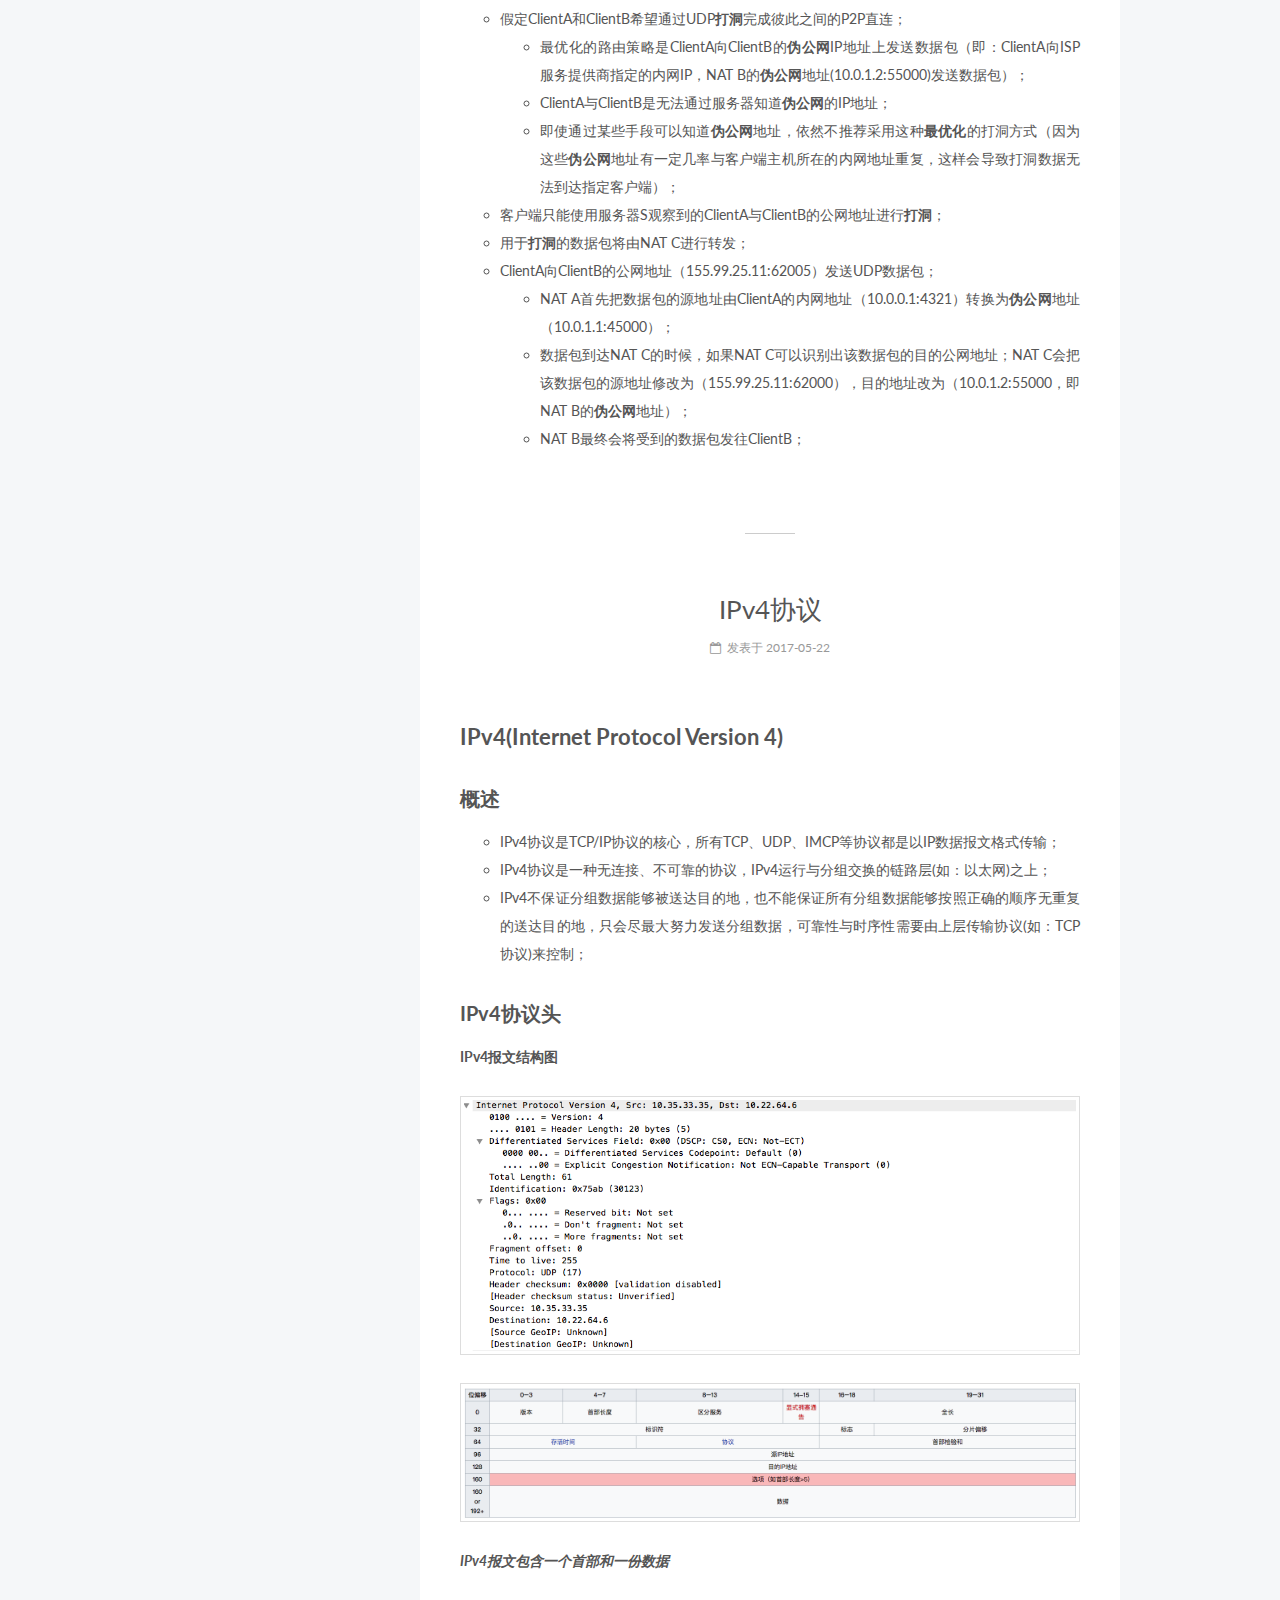
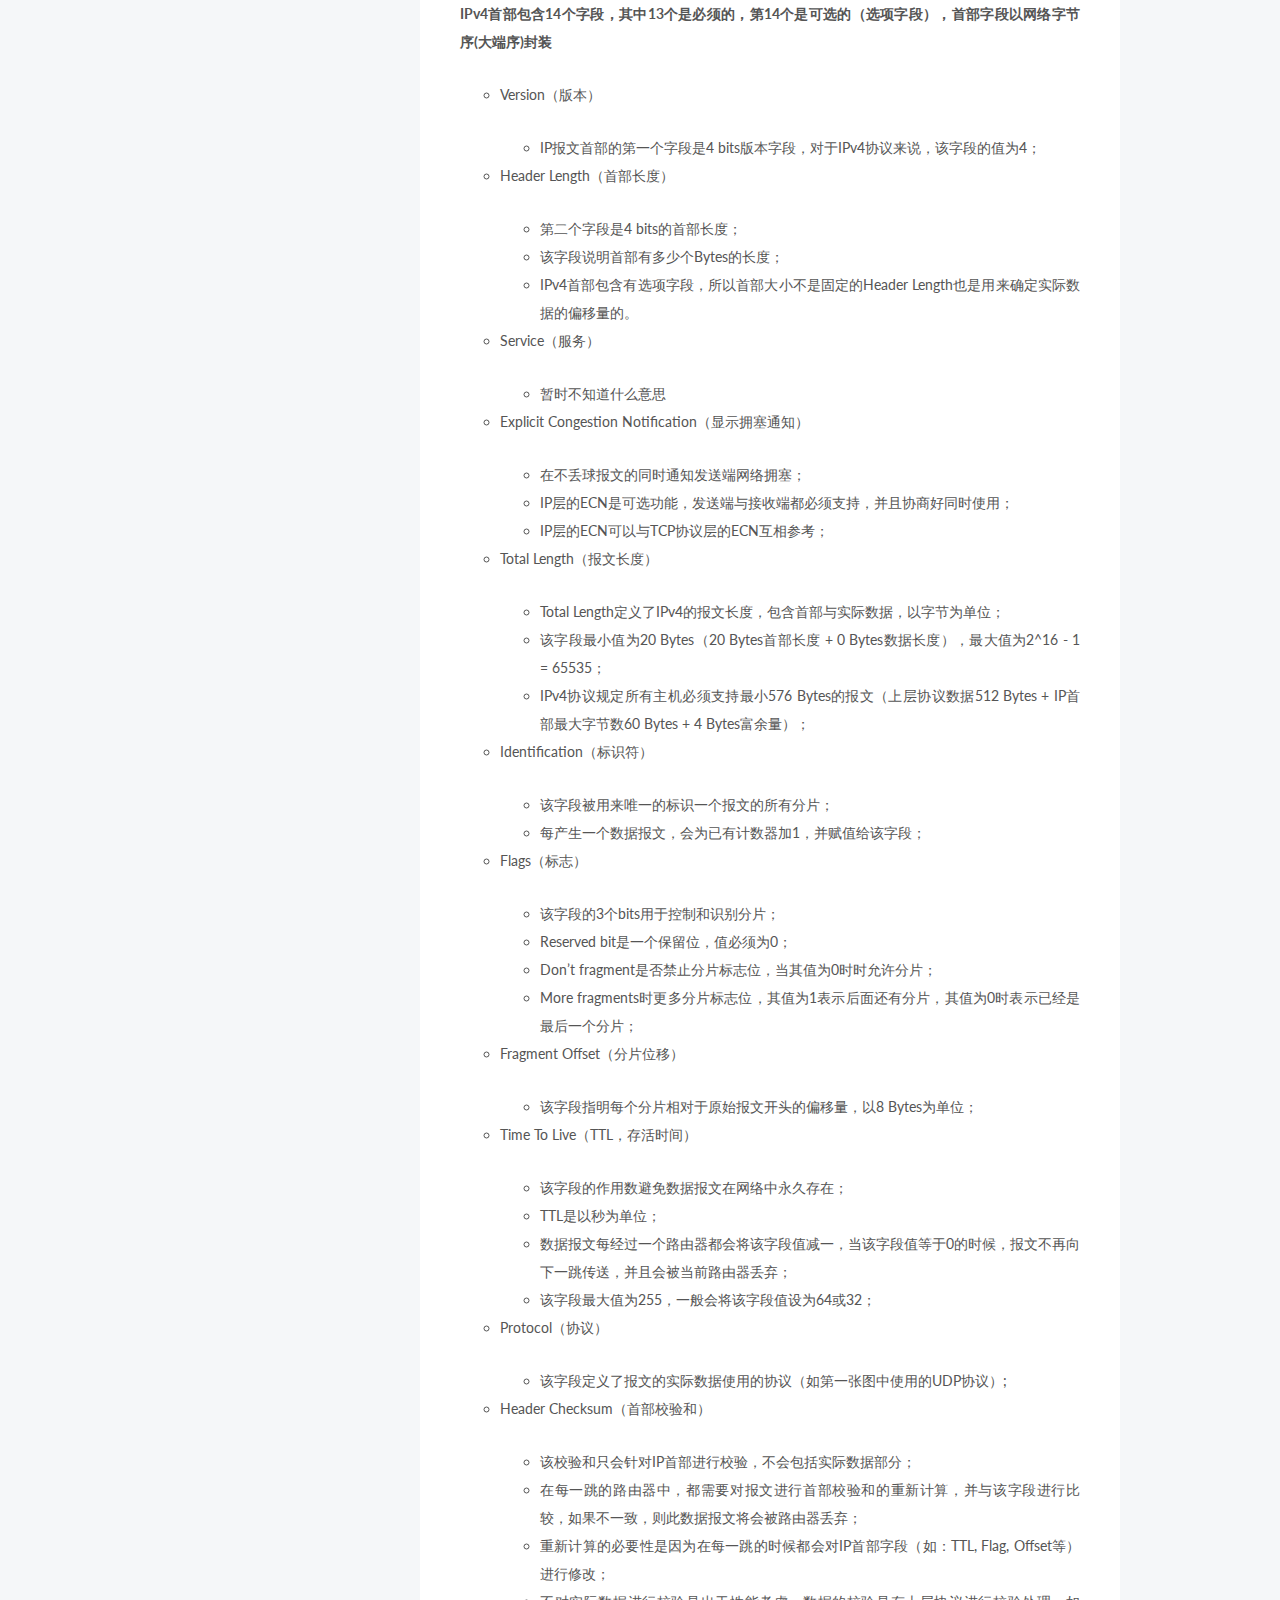
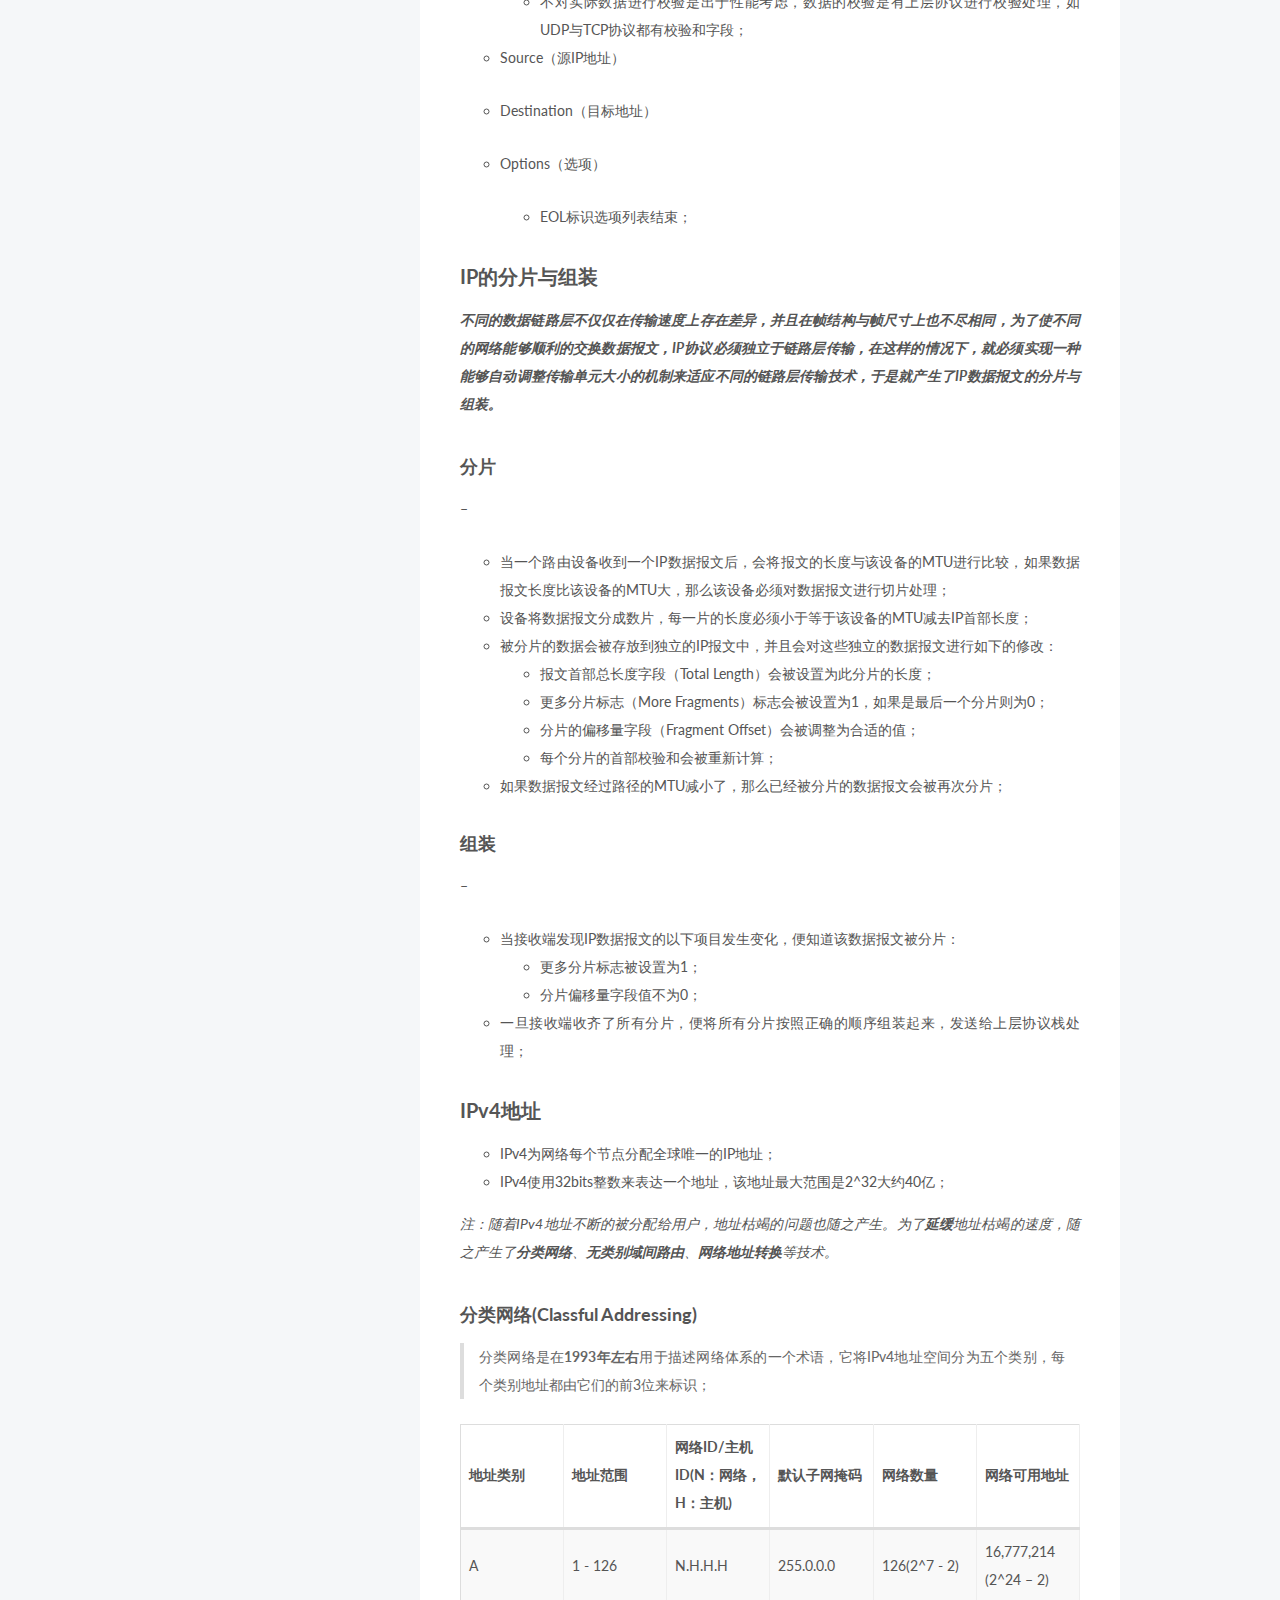
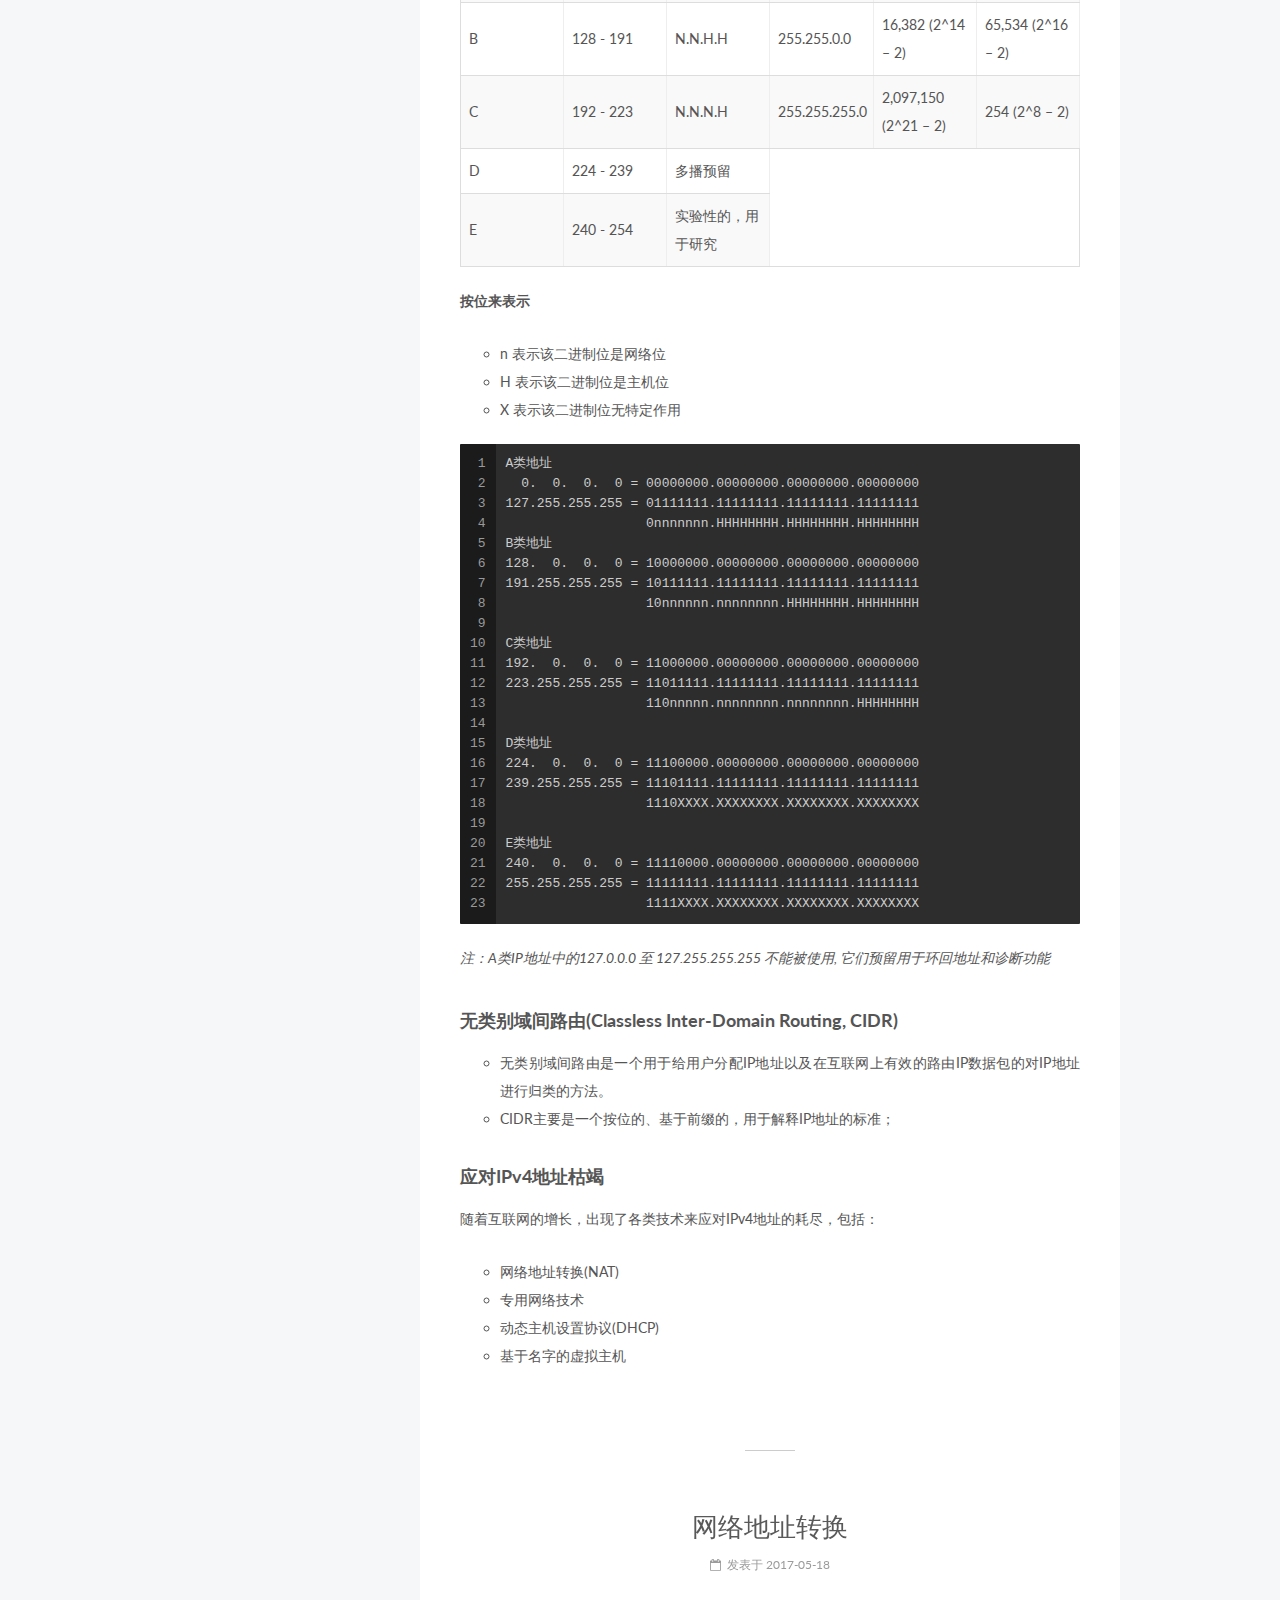
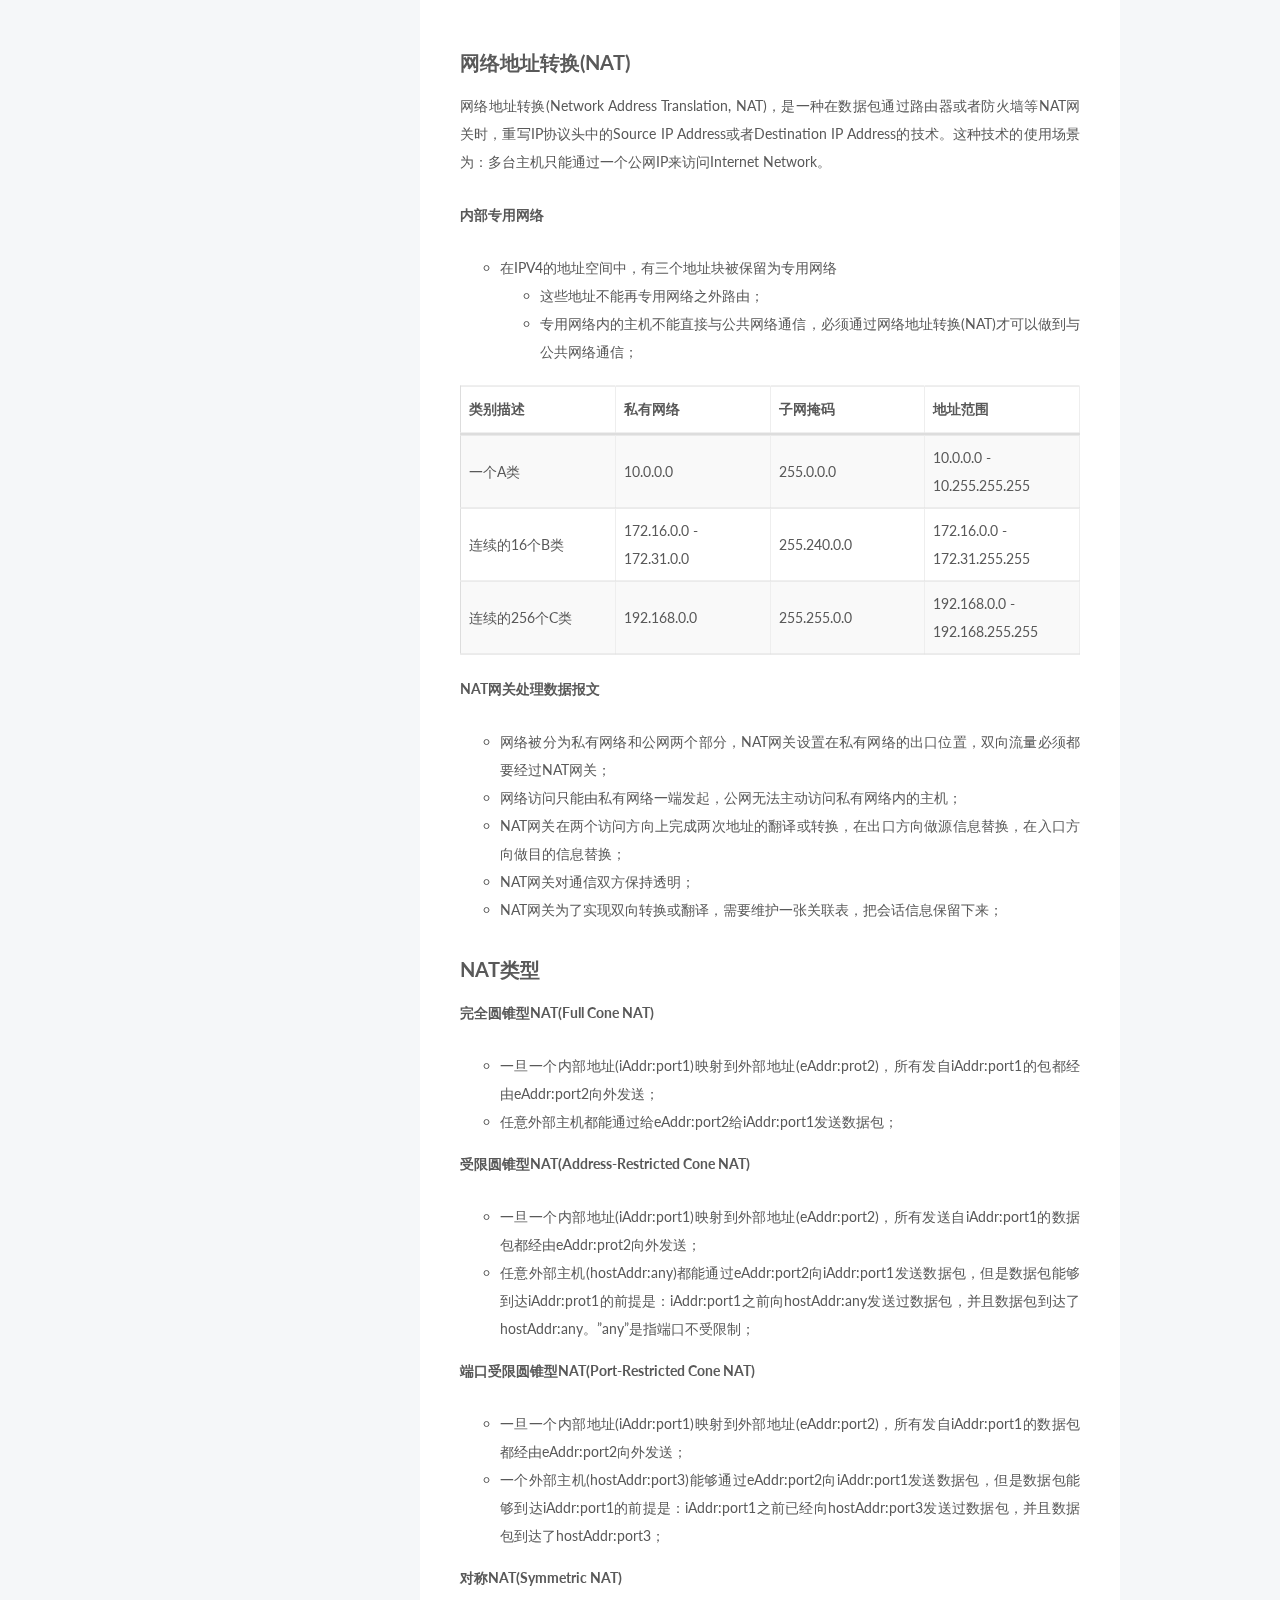
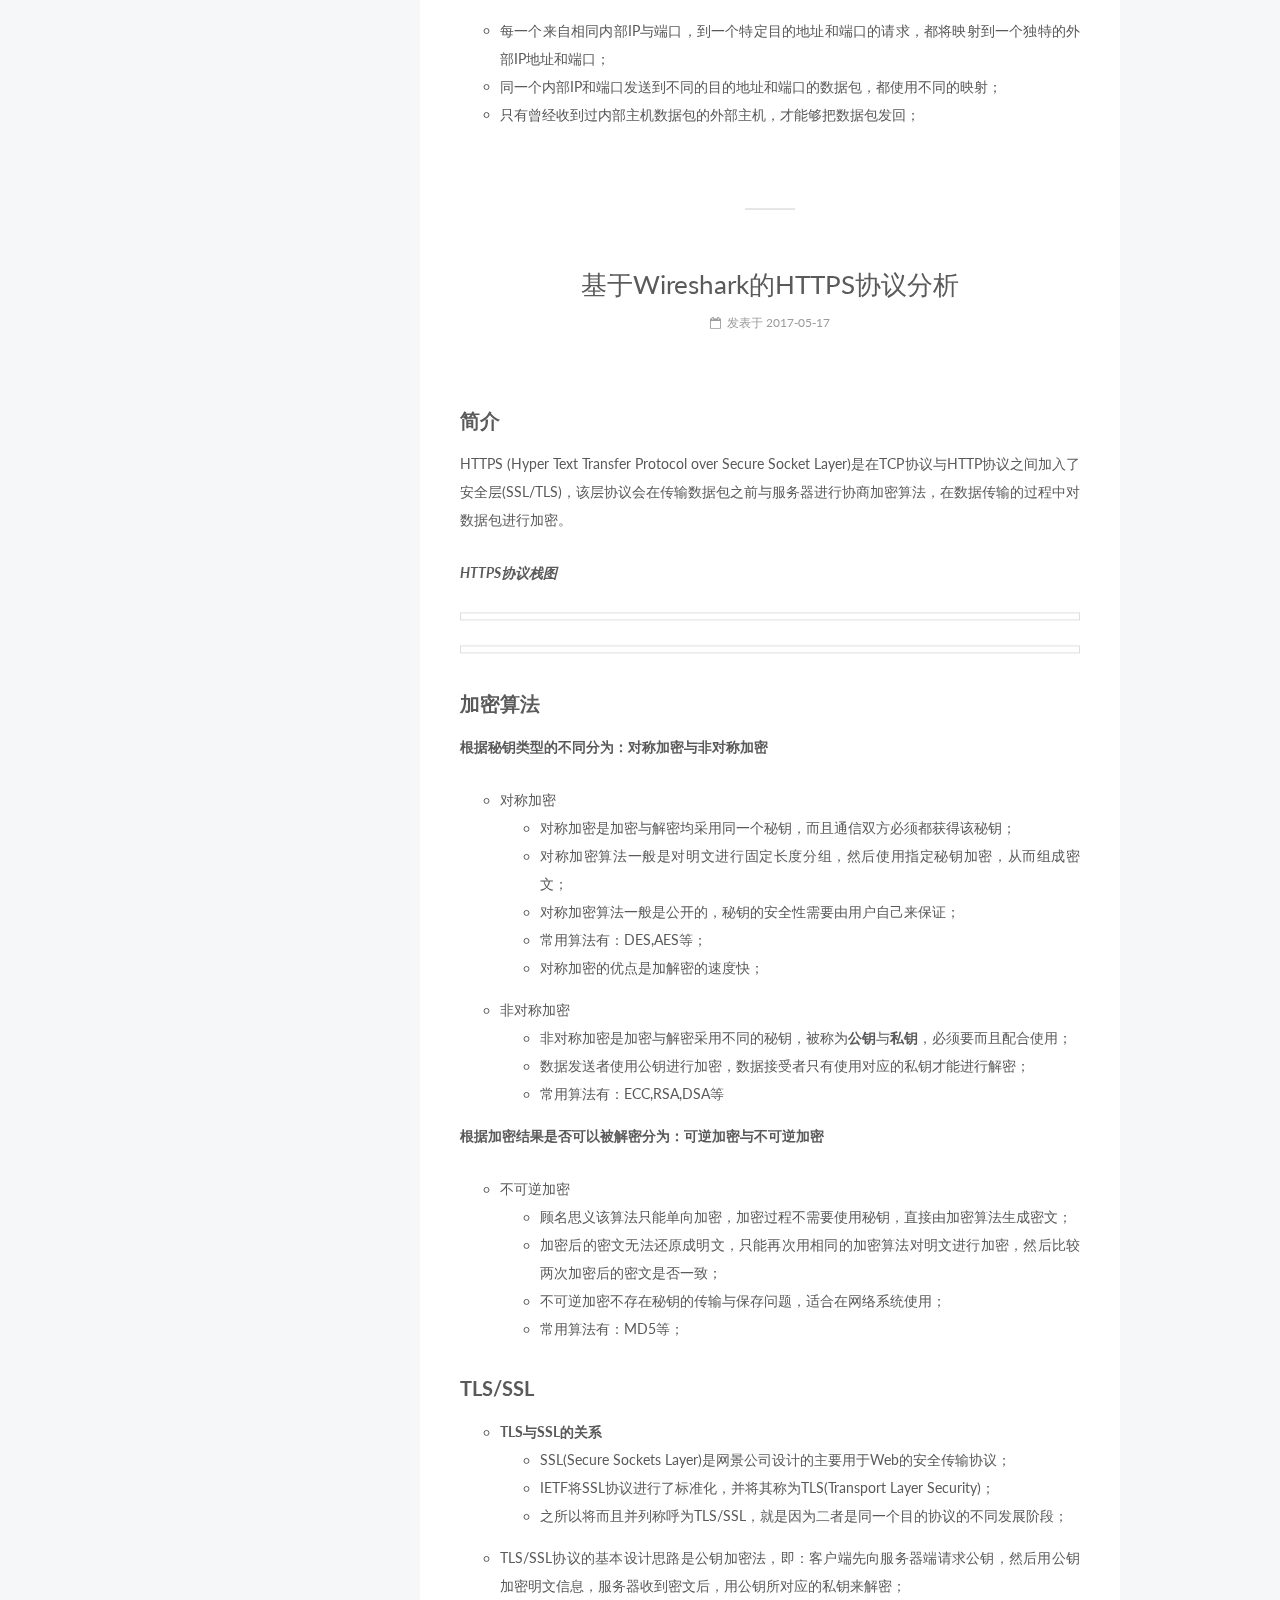
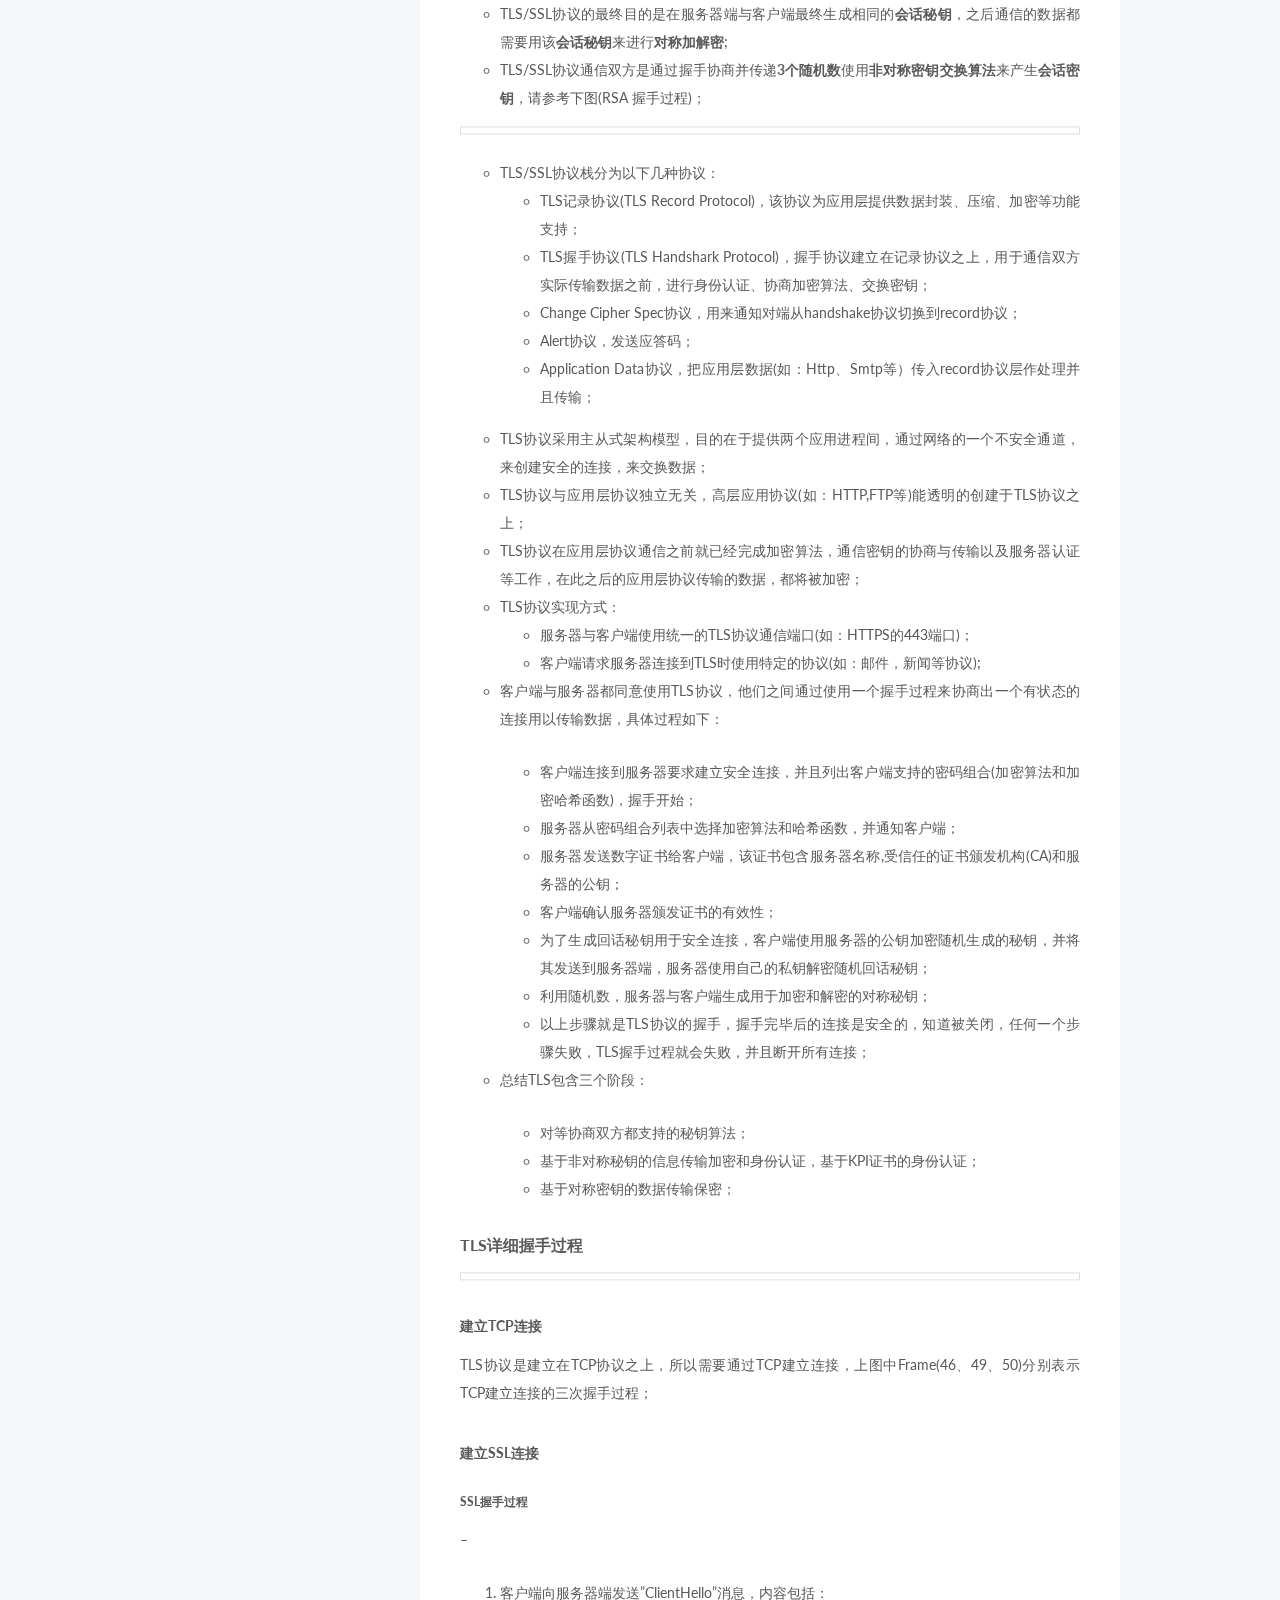
==== commit d6966111: "Site updated: 2017-06-13 08:06:49" ====
--- a/index.html
+++ b/index.html
@@ -1032,13 +1032,14 @@
 </li>
 </ul>
 <ul>
-<li>分对称加密<ul>
+<li>非对称加密<ul>
 <li>非对称加密是加密与解密采用不同的秘钥，被称为<strong>公钥</strong>与<strong>私钥</strong>，必须要而且配合使用；</li>
 <li>数据发送者使用公钥进行加密，数据接受者只有使用对应的私钥才能进行解密；</li>
 <li>常用算法有：ECC,RSA,DSA等</li>
 </ul>
 </li>
 </ul>
+<p><strong>根据加密结果是否可以被解密分为：可逆加密与不可逆加密</strong></p>
 <ul>
 <li>不可逆加密<ul>
 <li>顾名思义该算法只能单向加密，加密过程不需要使用秘钥，直接由加密算法生成密文；</li>
--- a/css/main.css
+++ b/css/main.css
@@ -1696,7 +1696,7 @@
   width: 4px;
   height: 4px;
   border-radius: 50%;
-  background: #fff014;
+  background: #520437;
 }
 .links-of-blogroll {
   font-size: 13px;
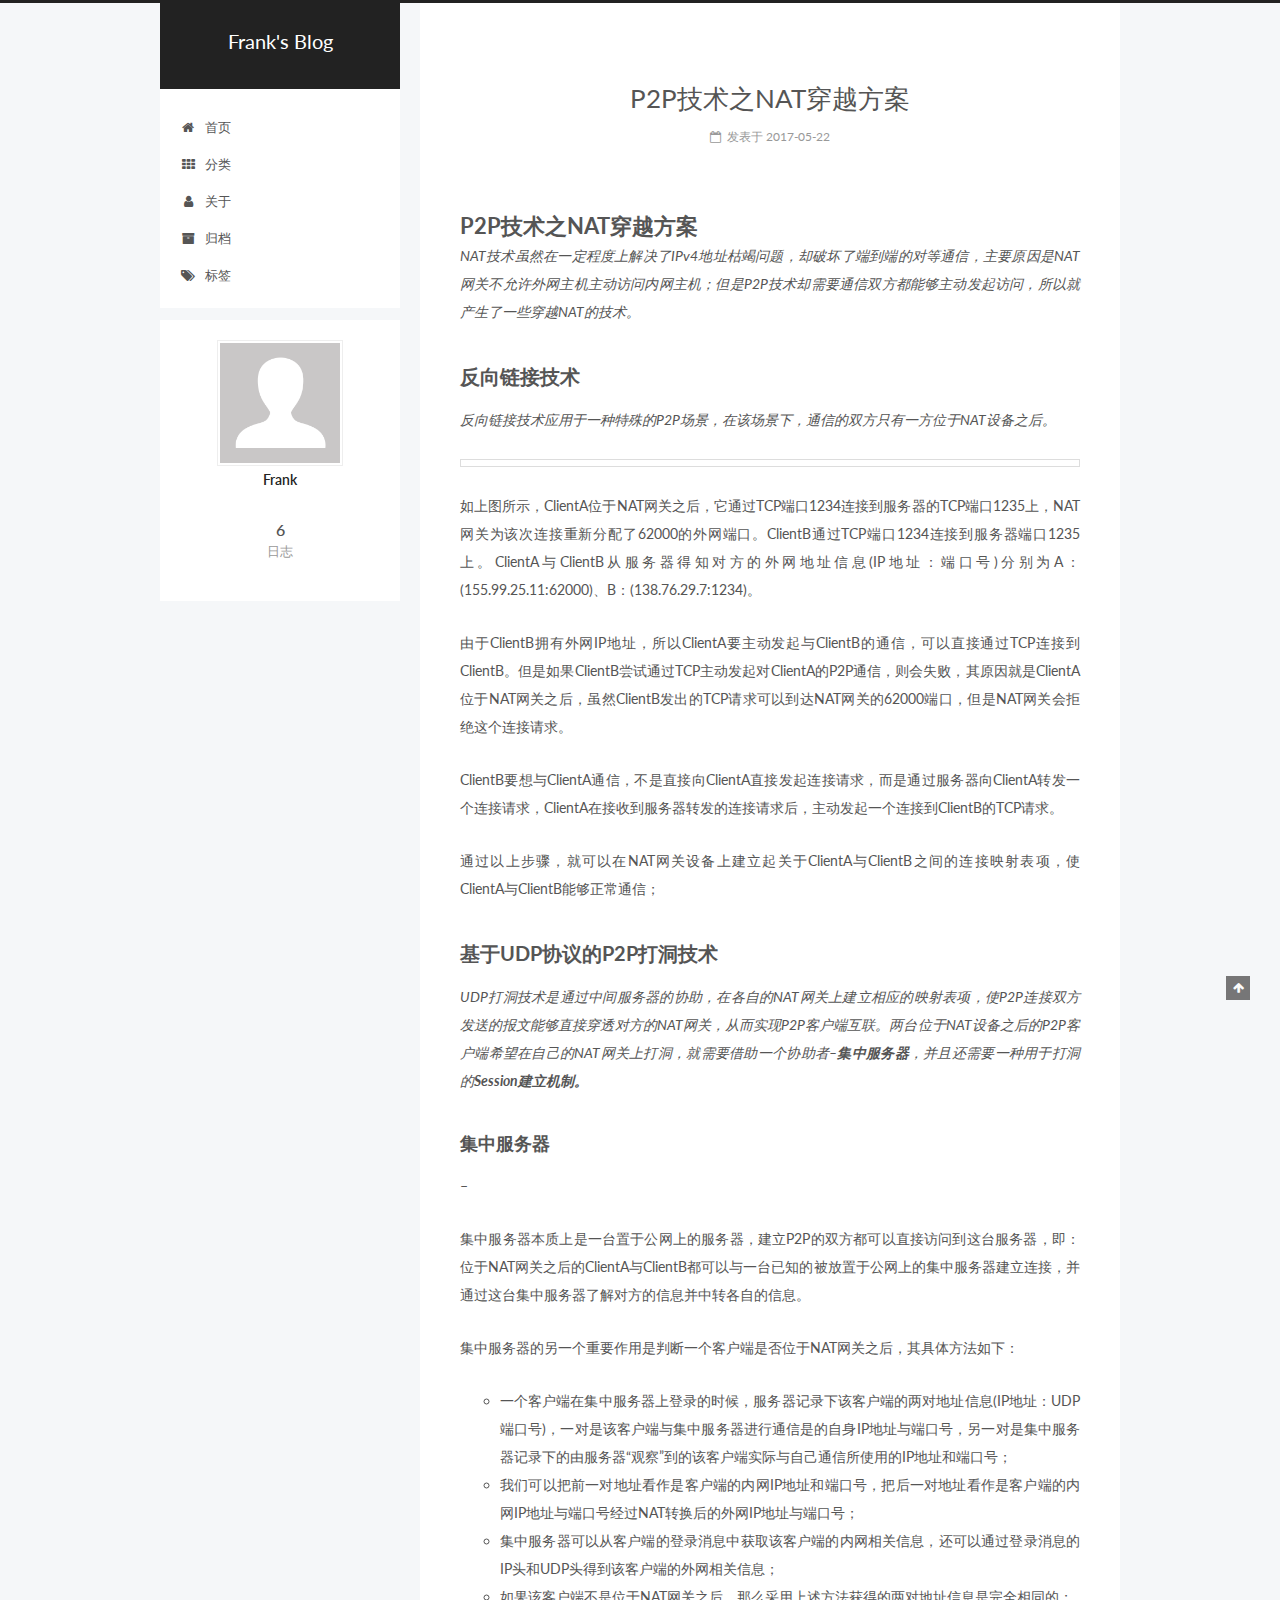
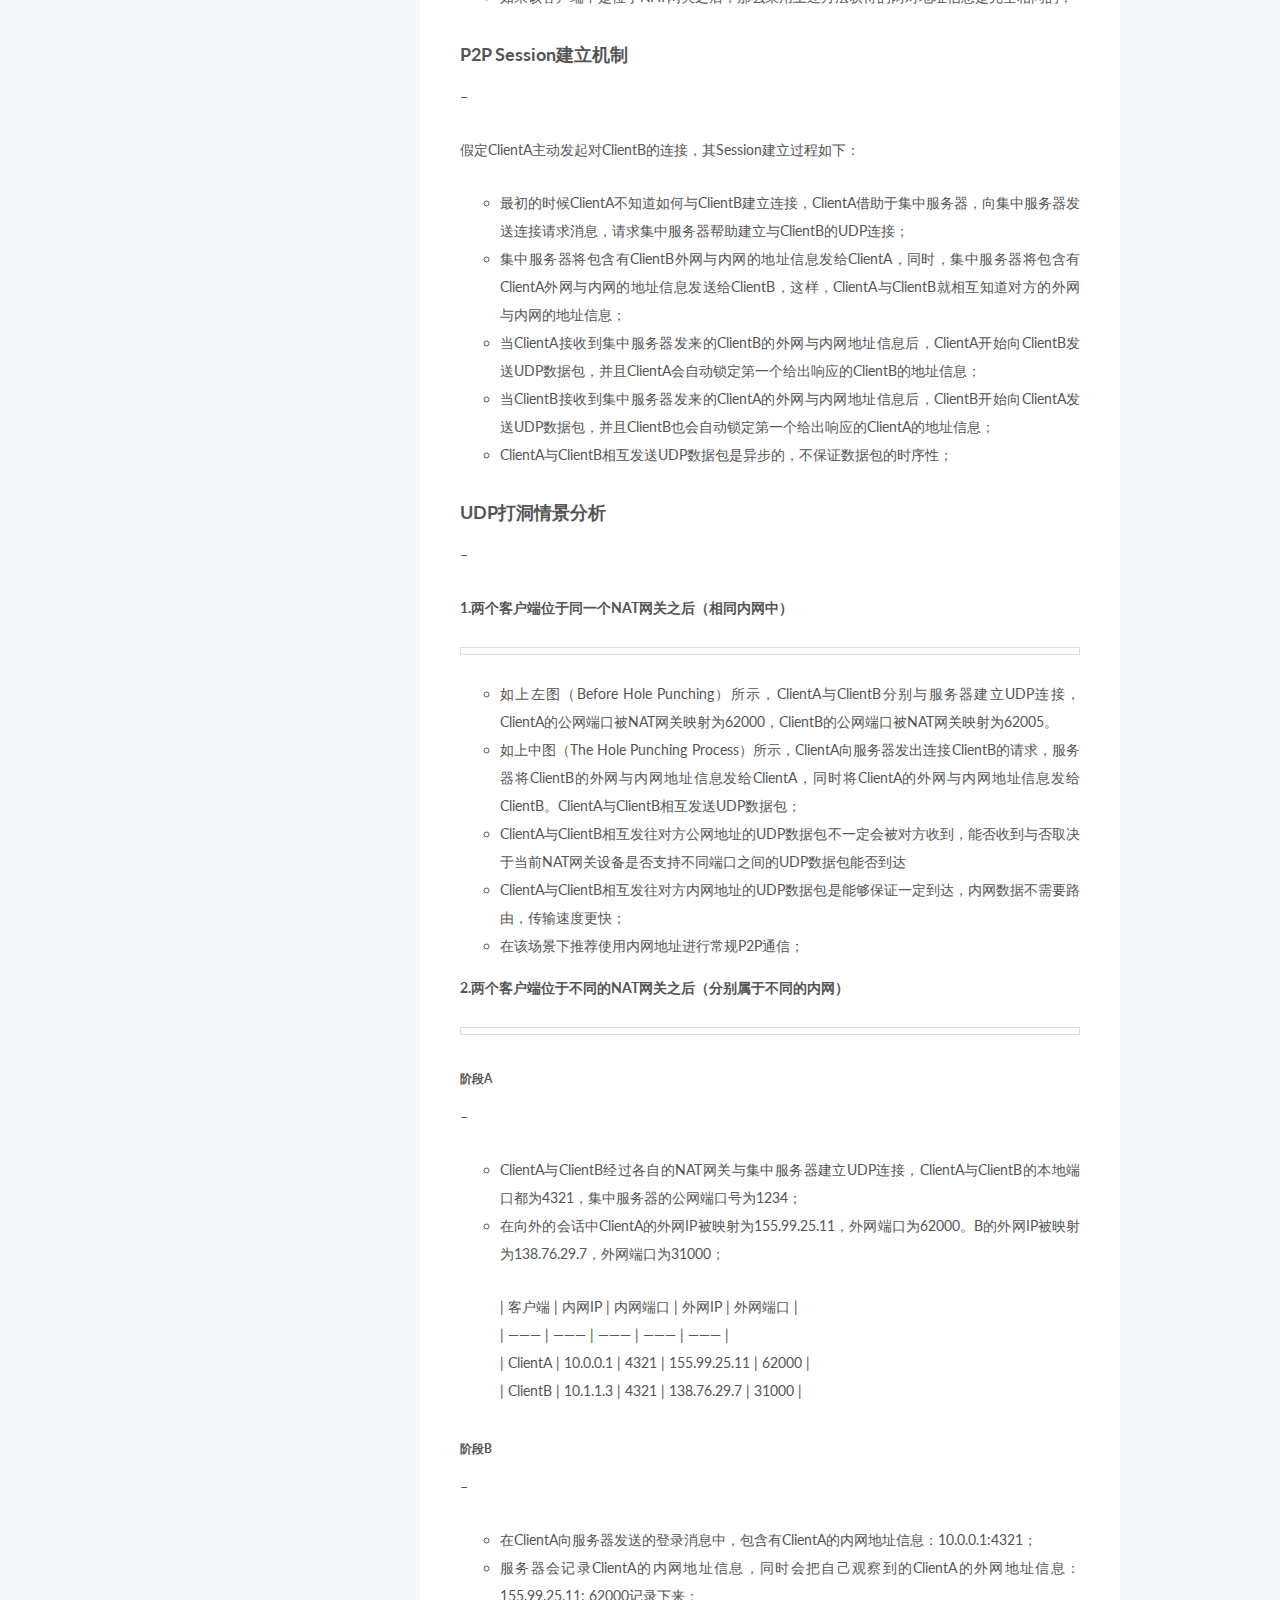
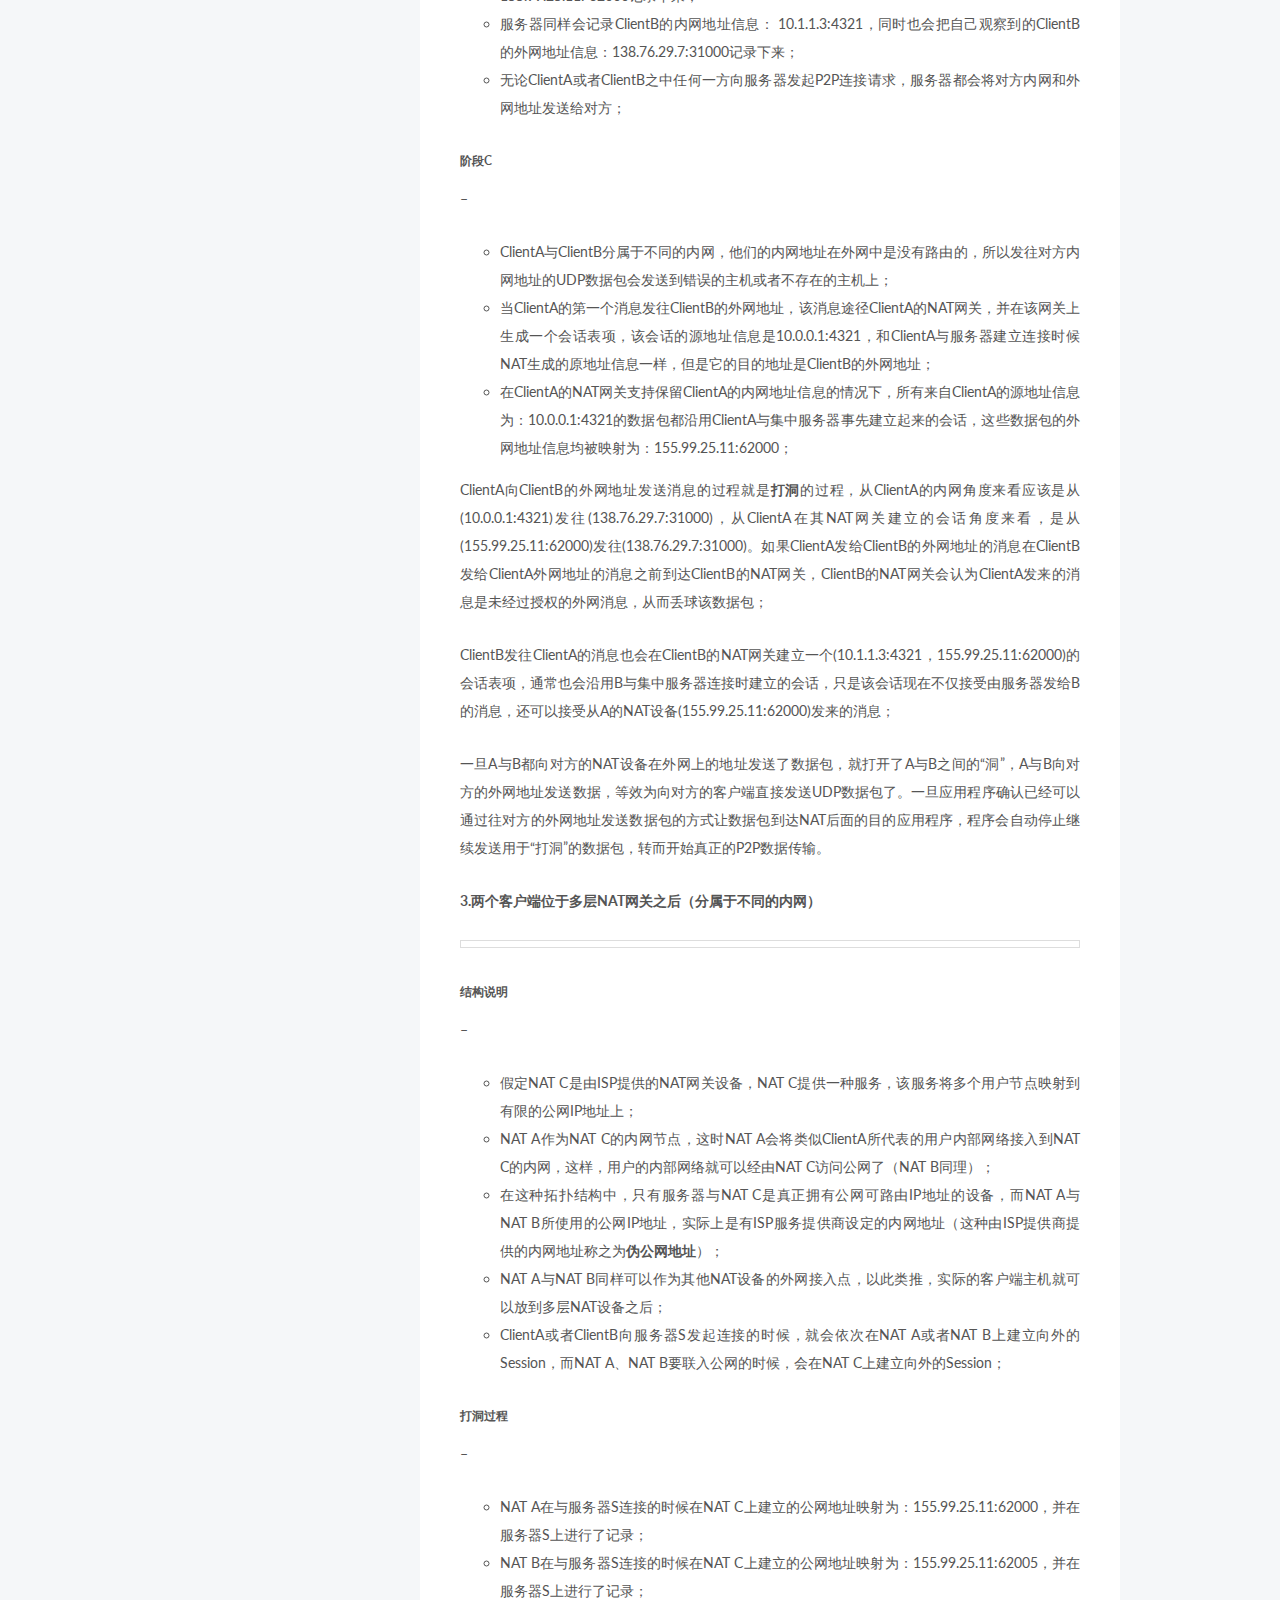
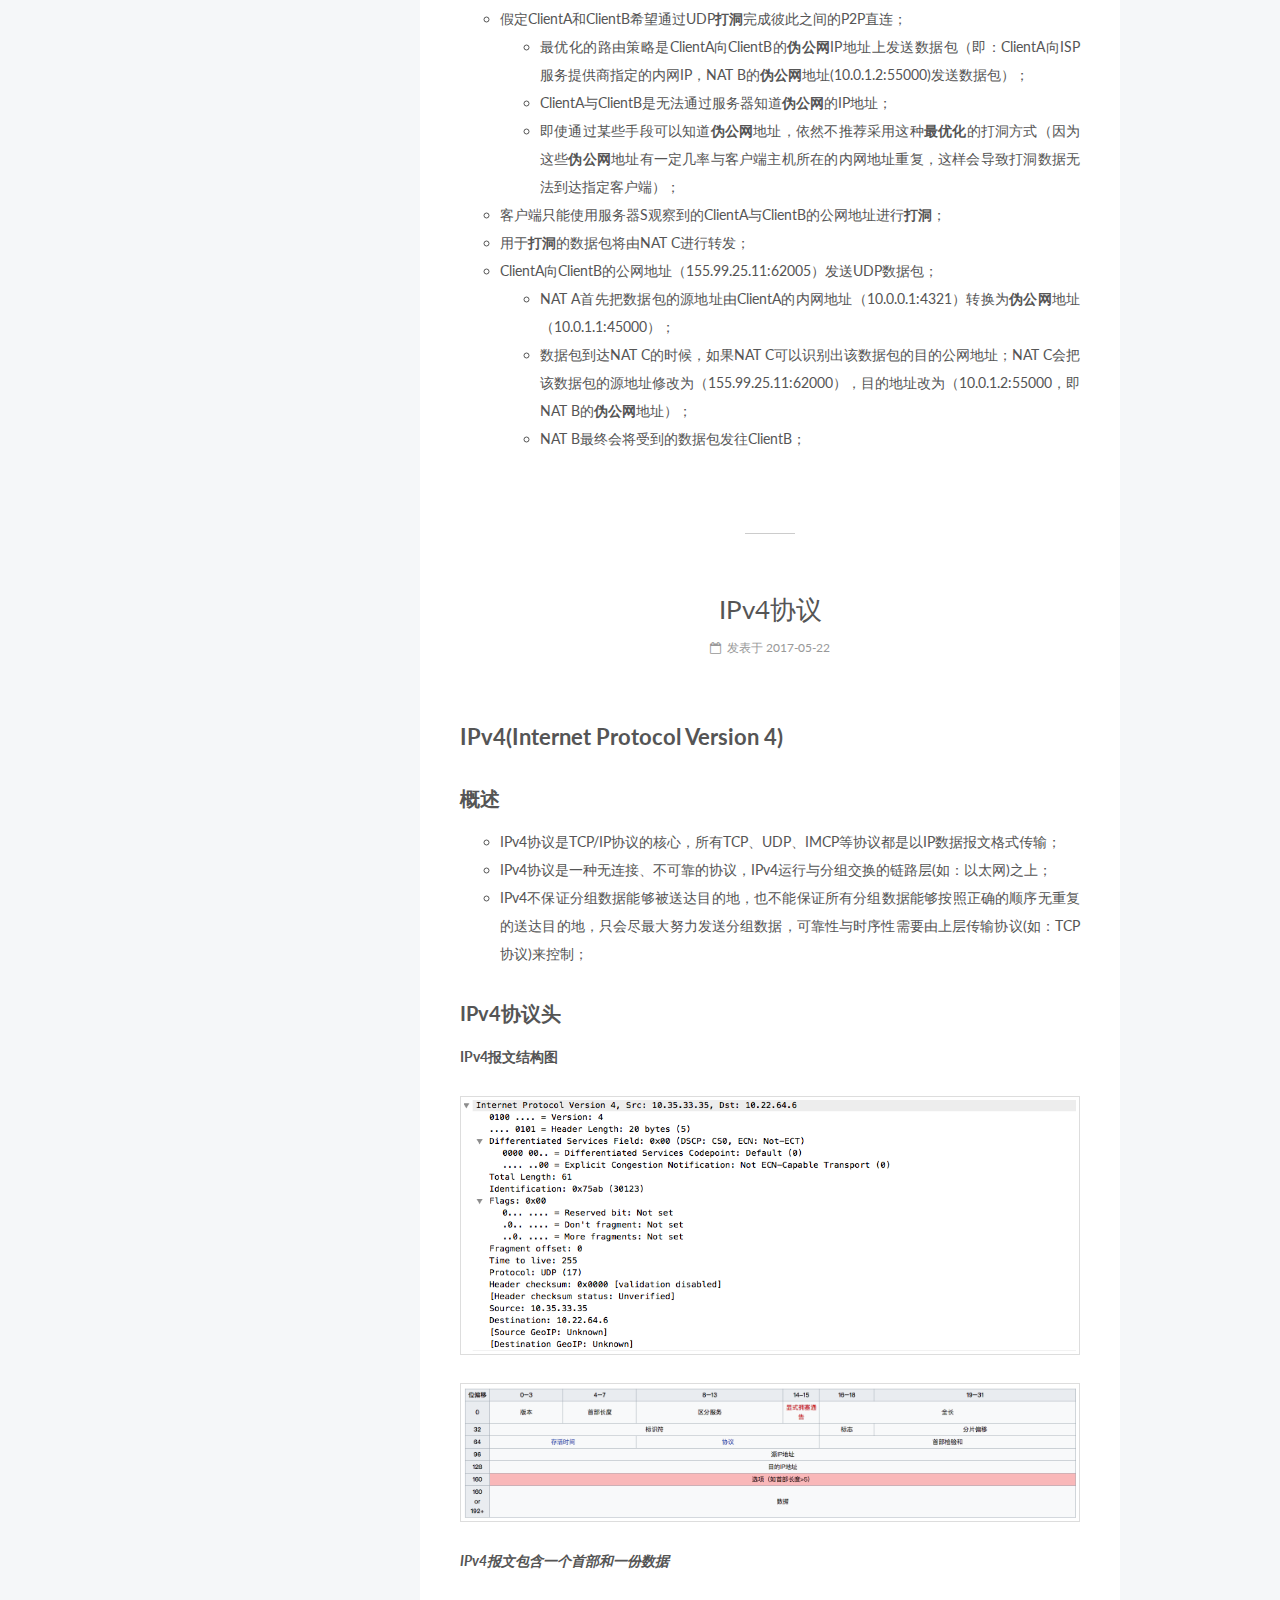
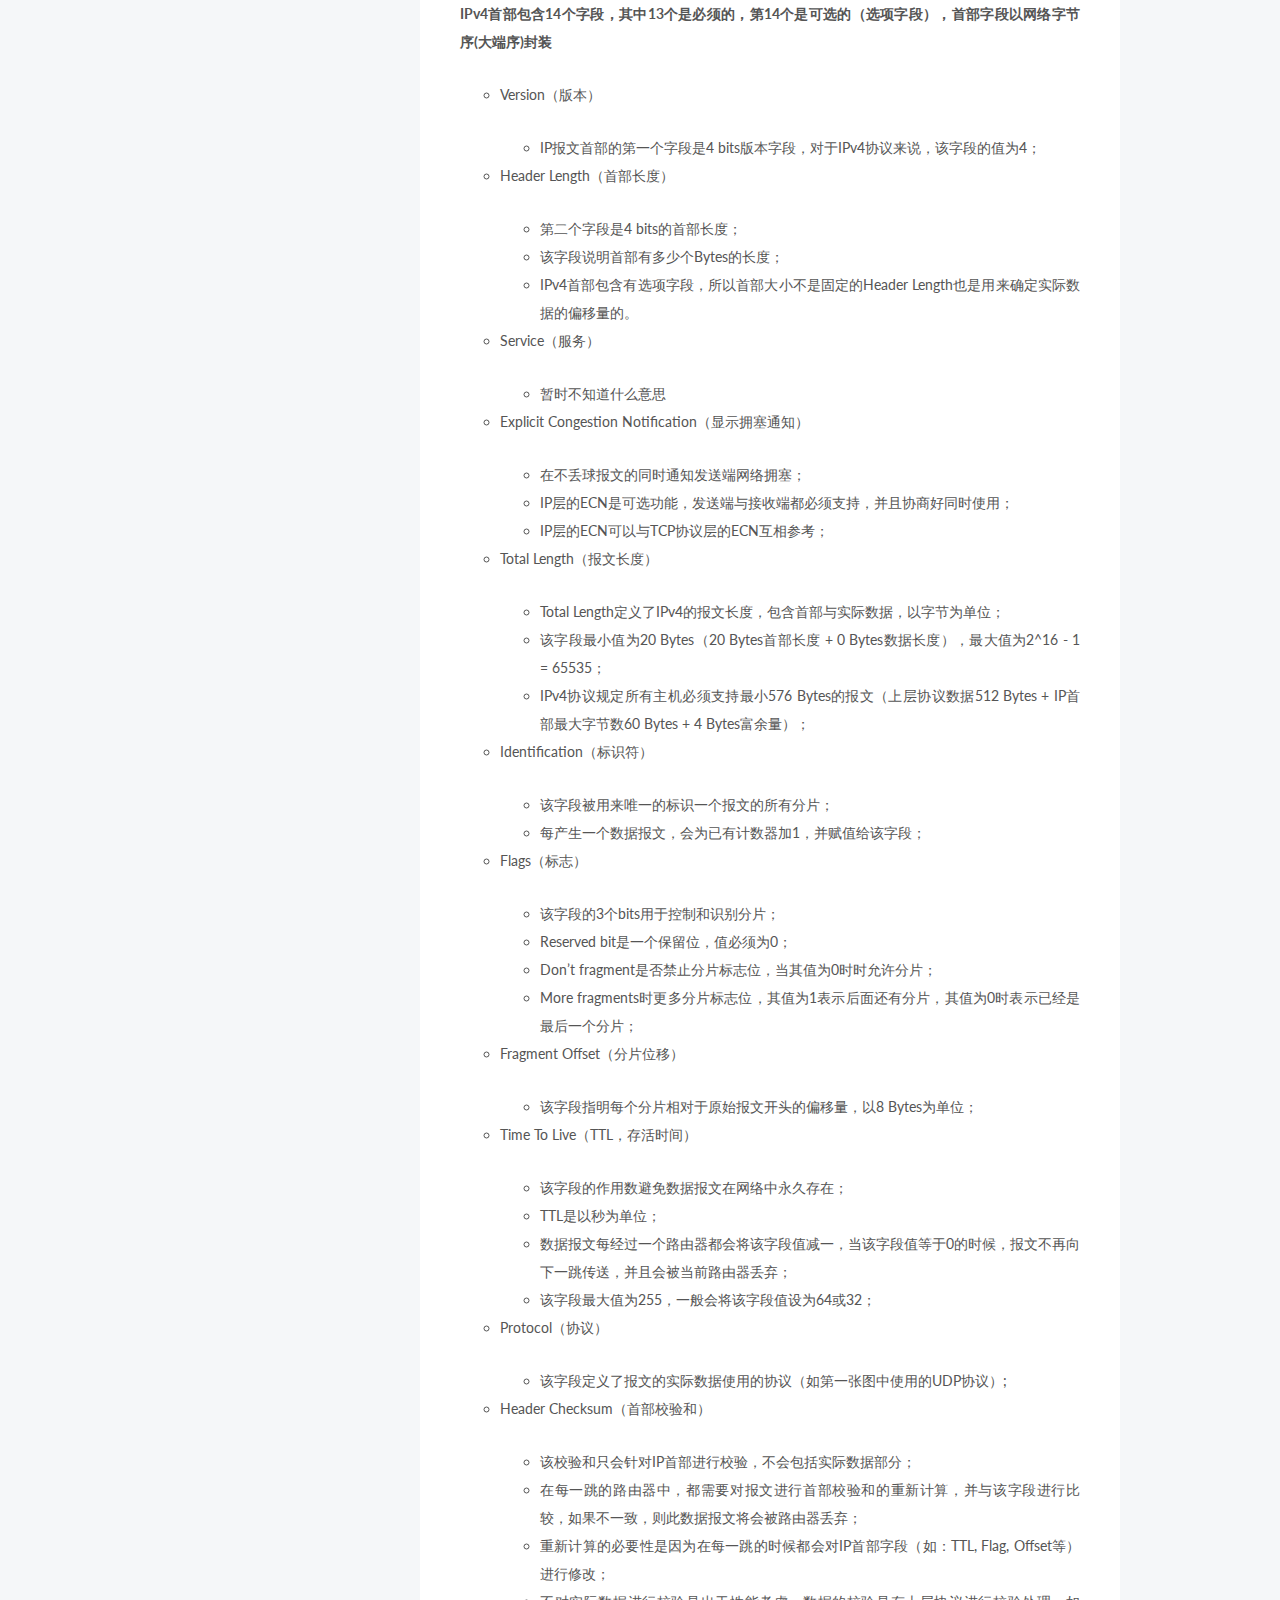
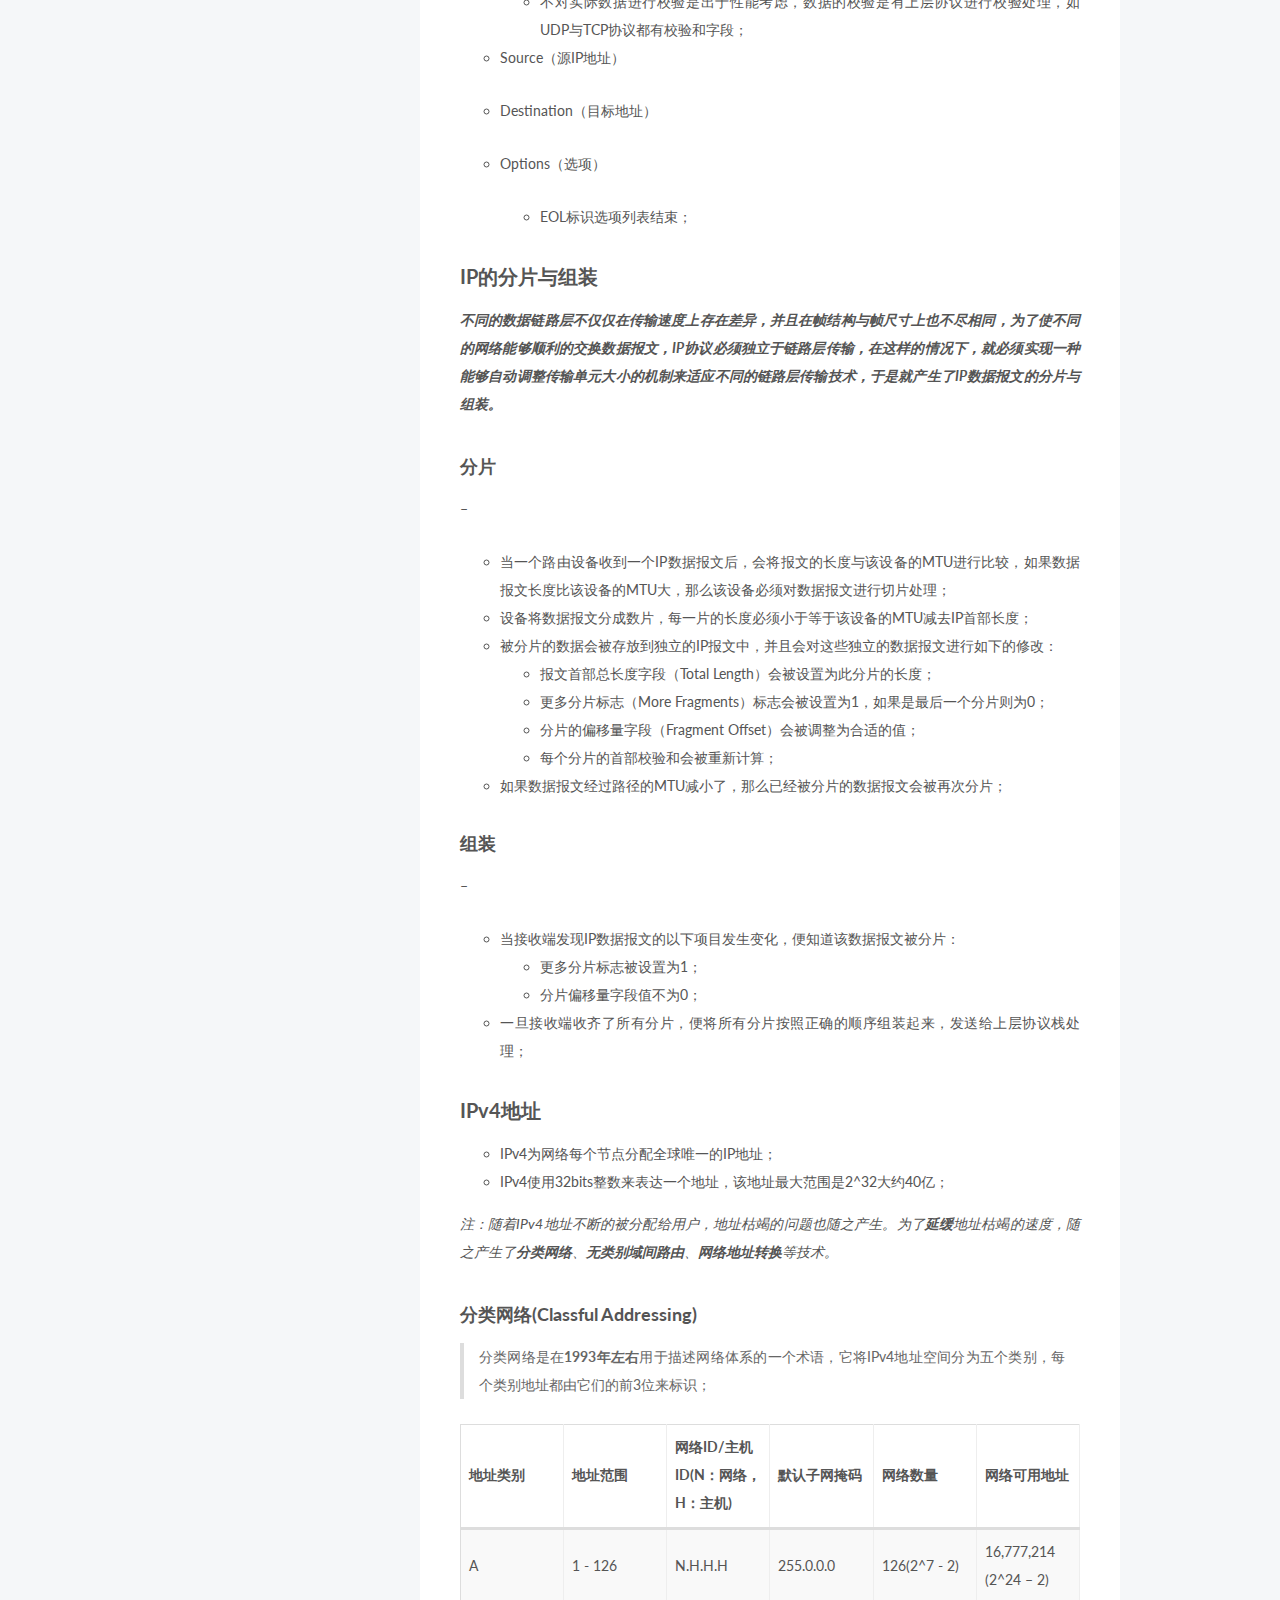
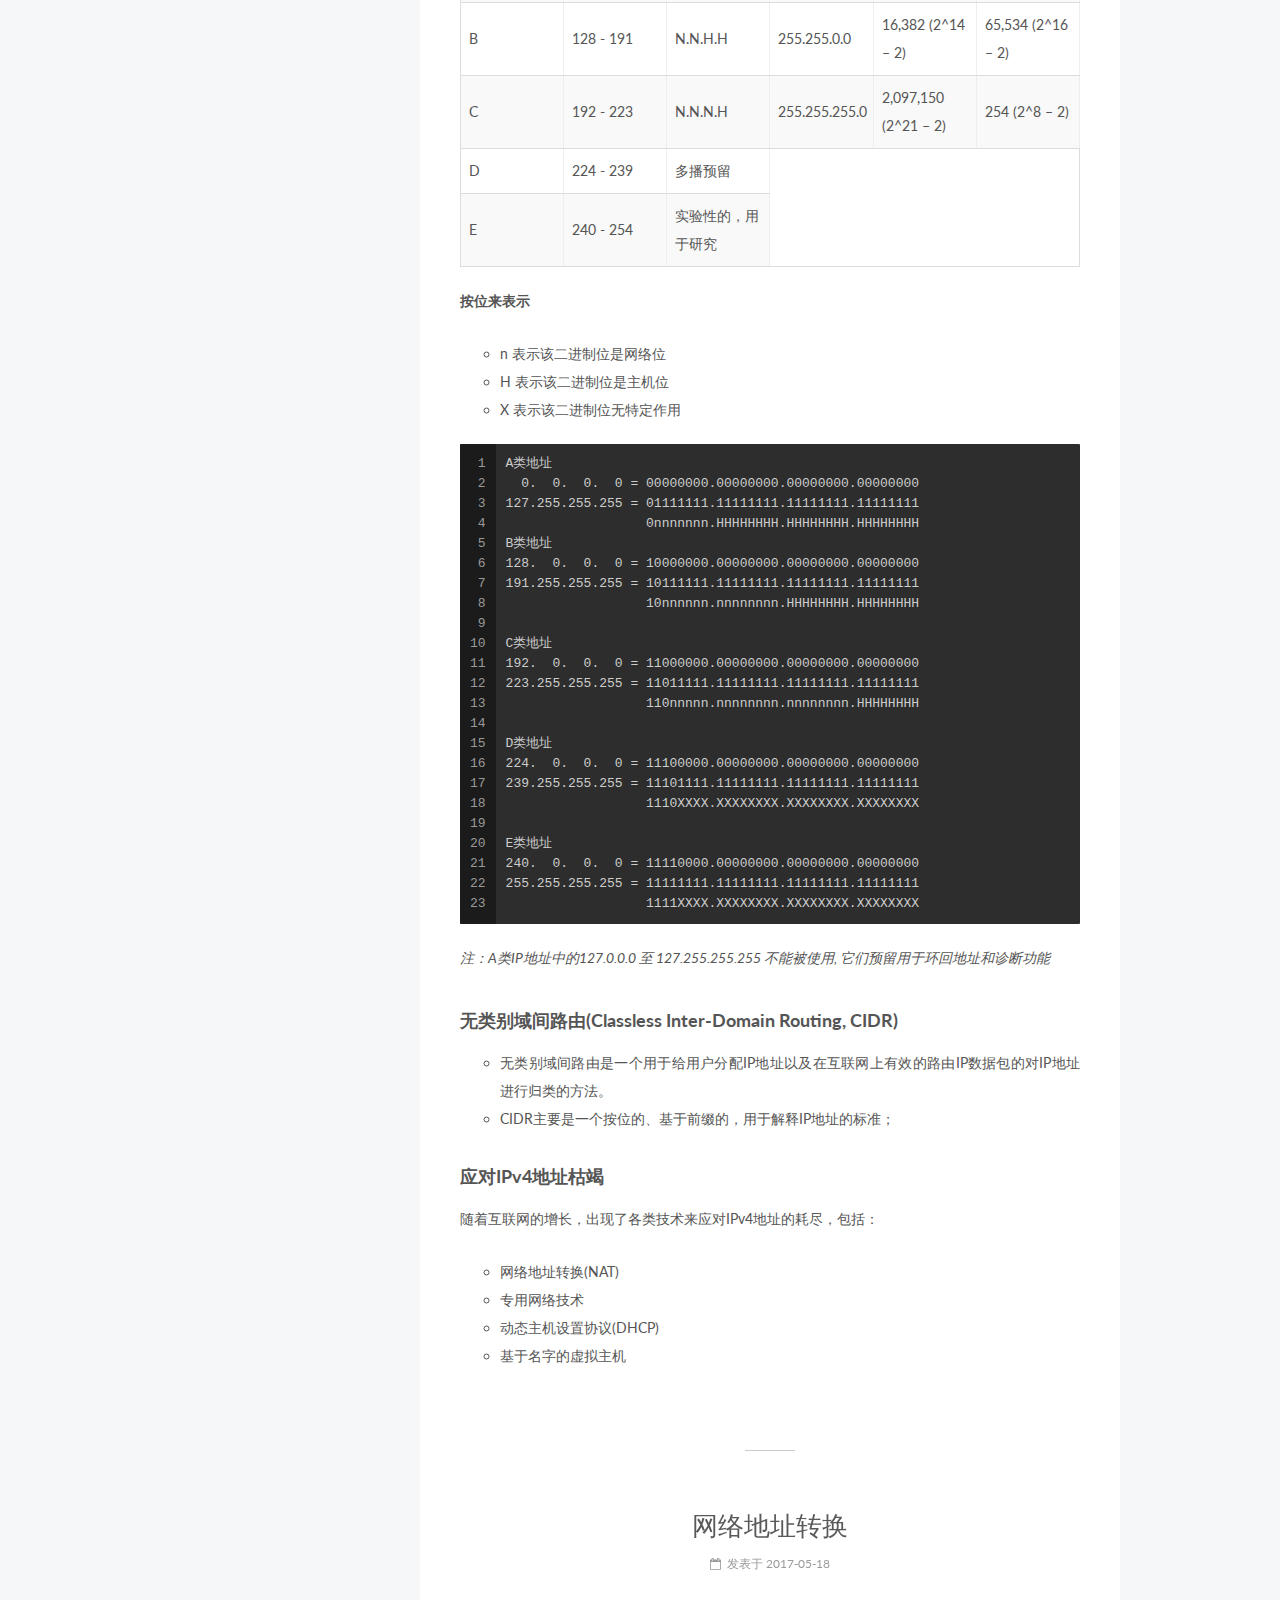
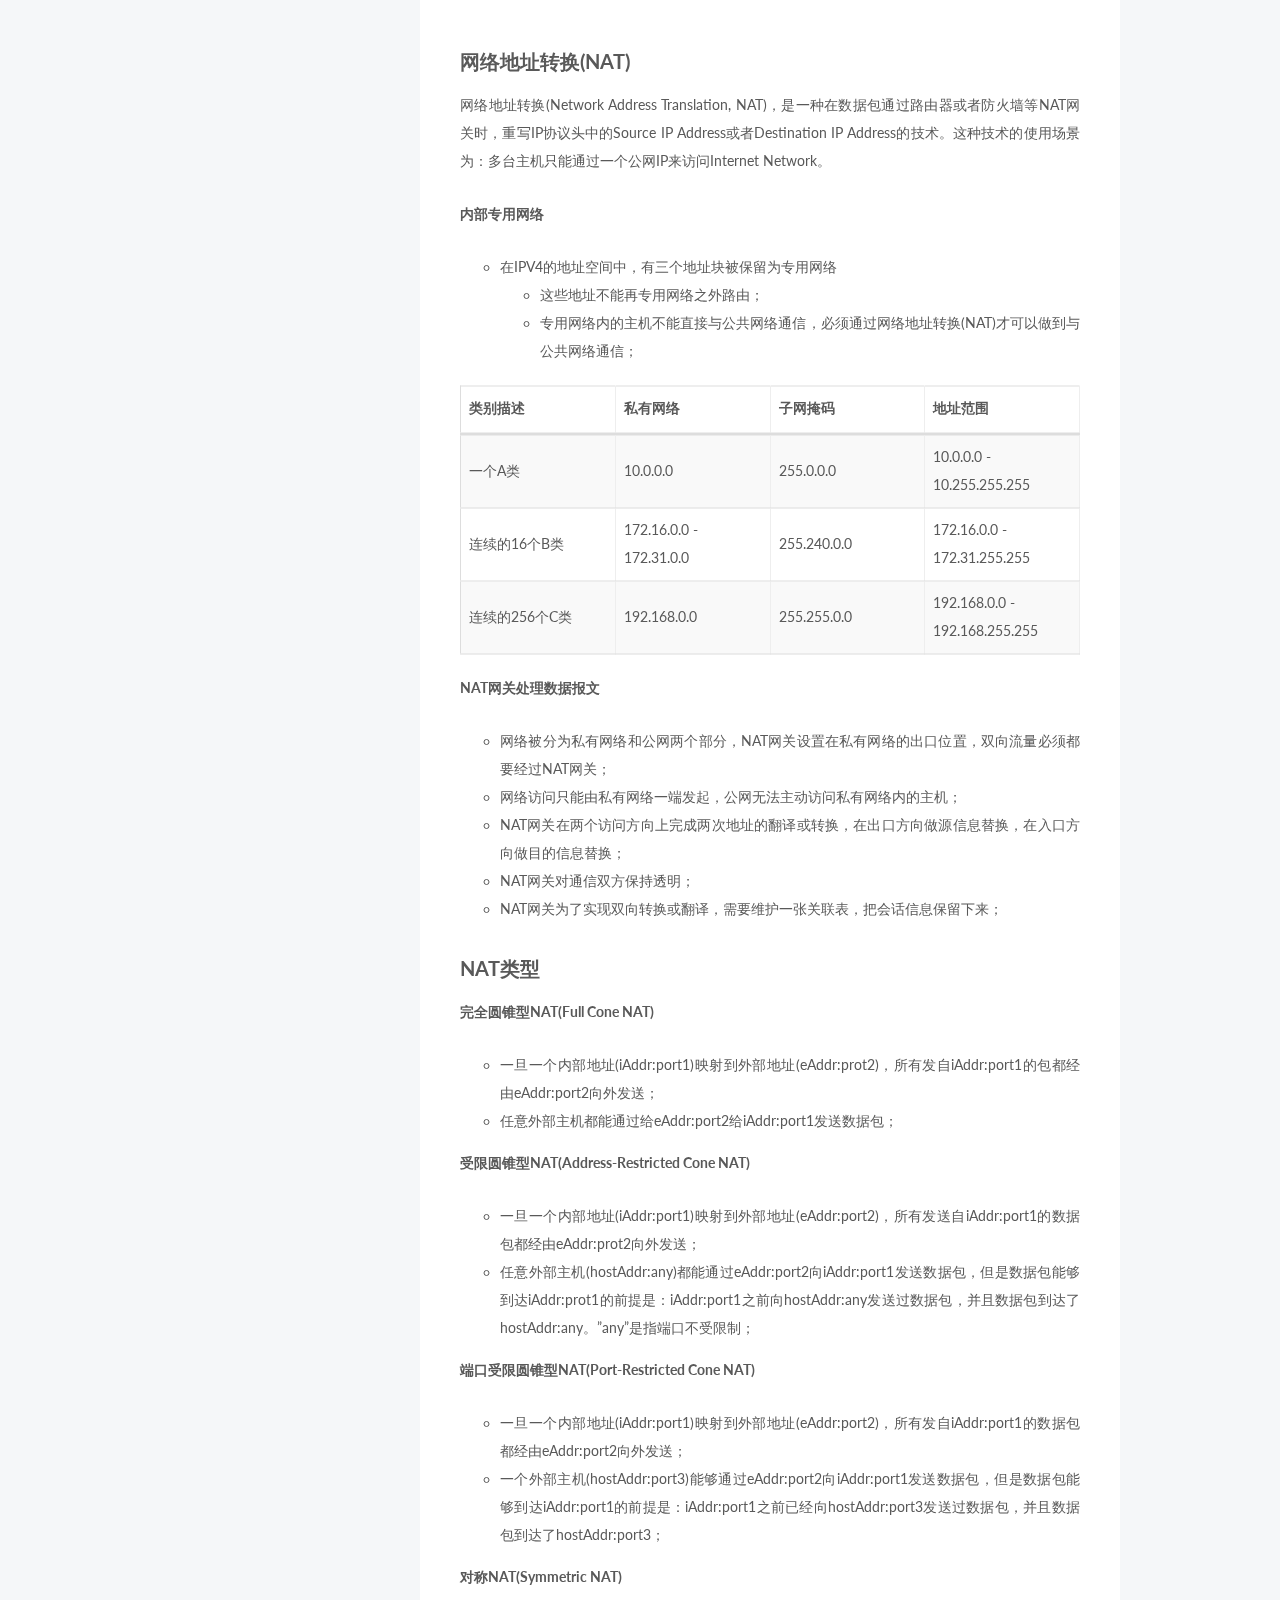
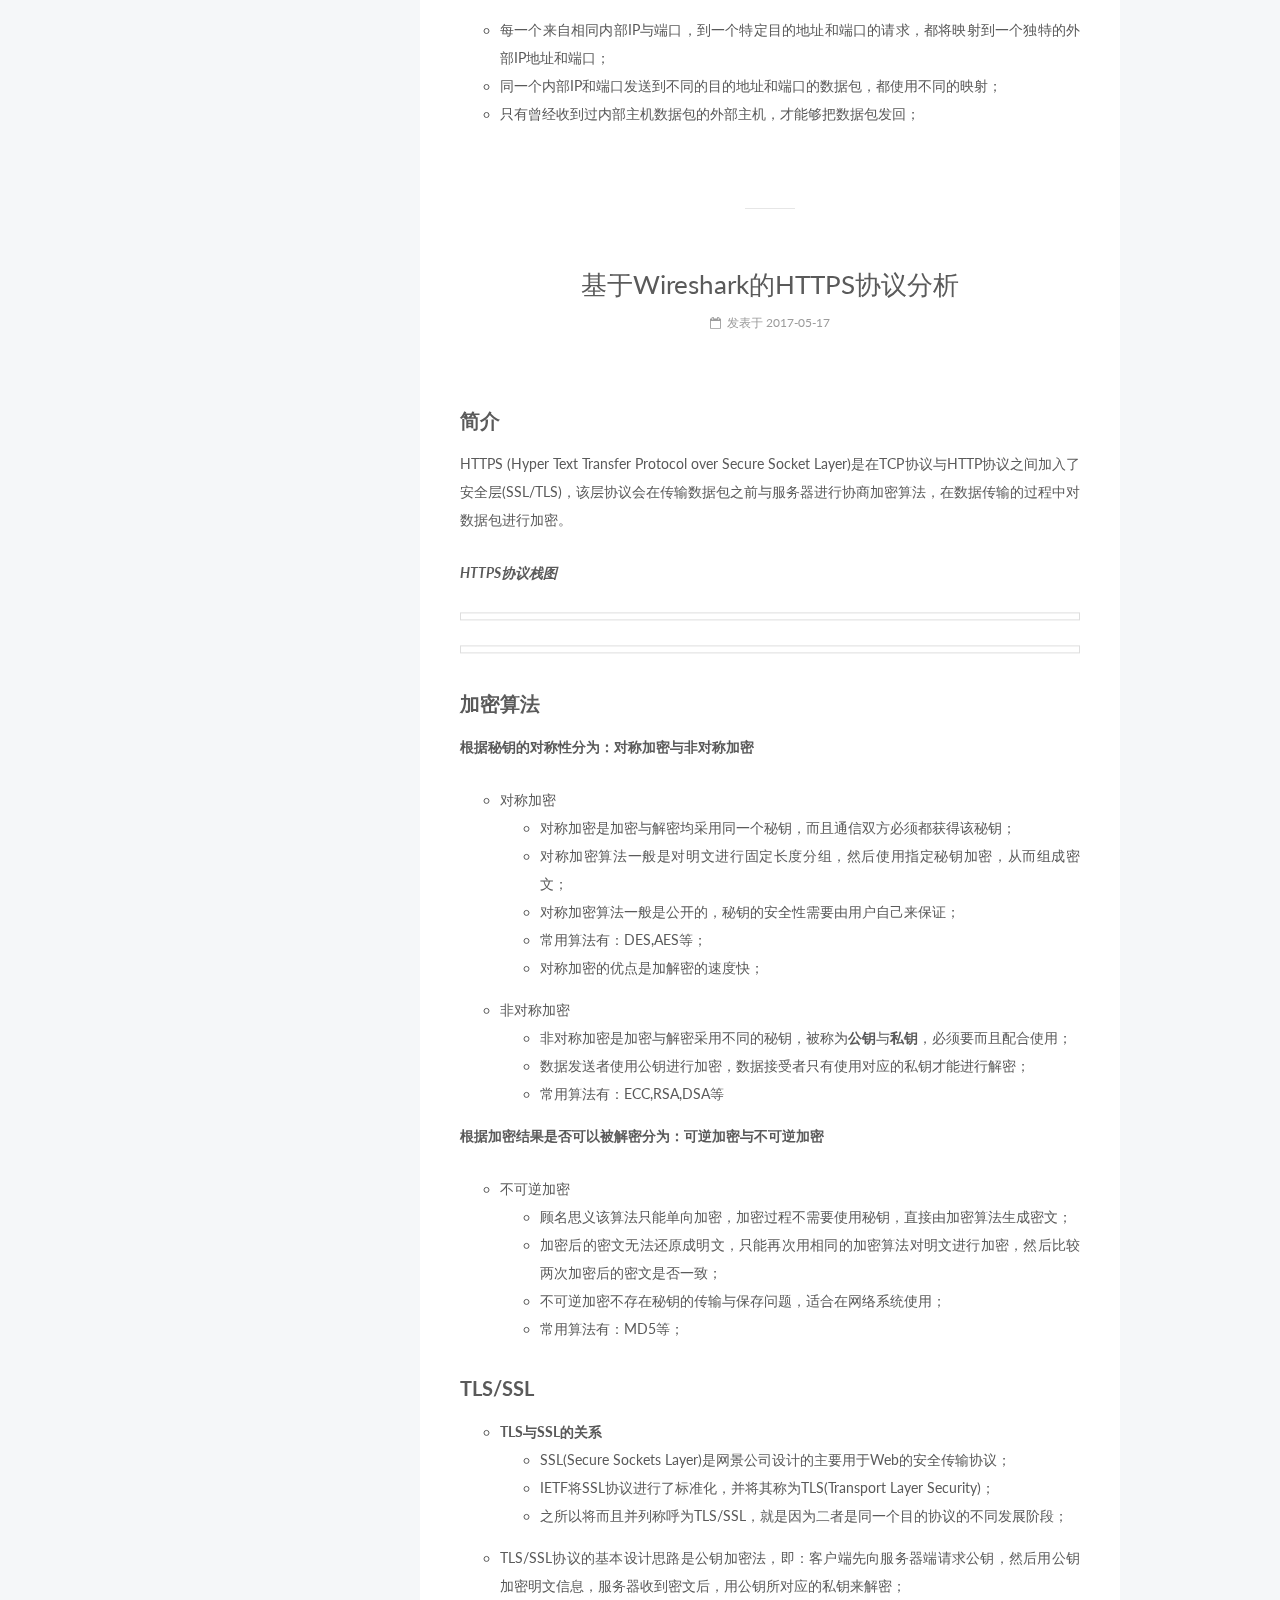
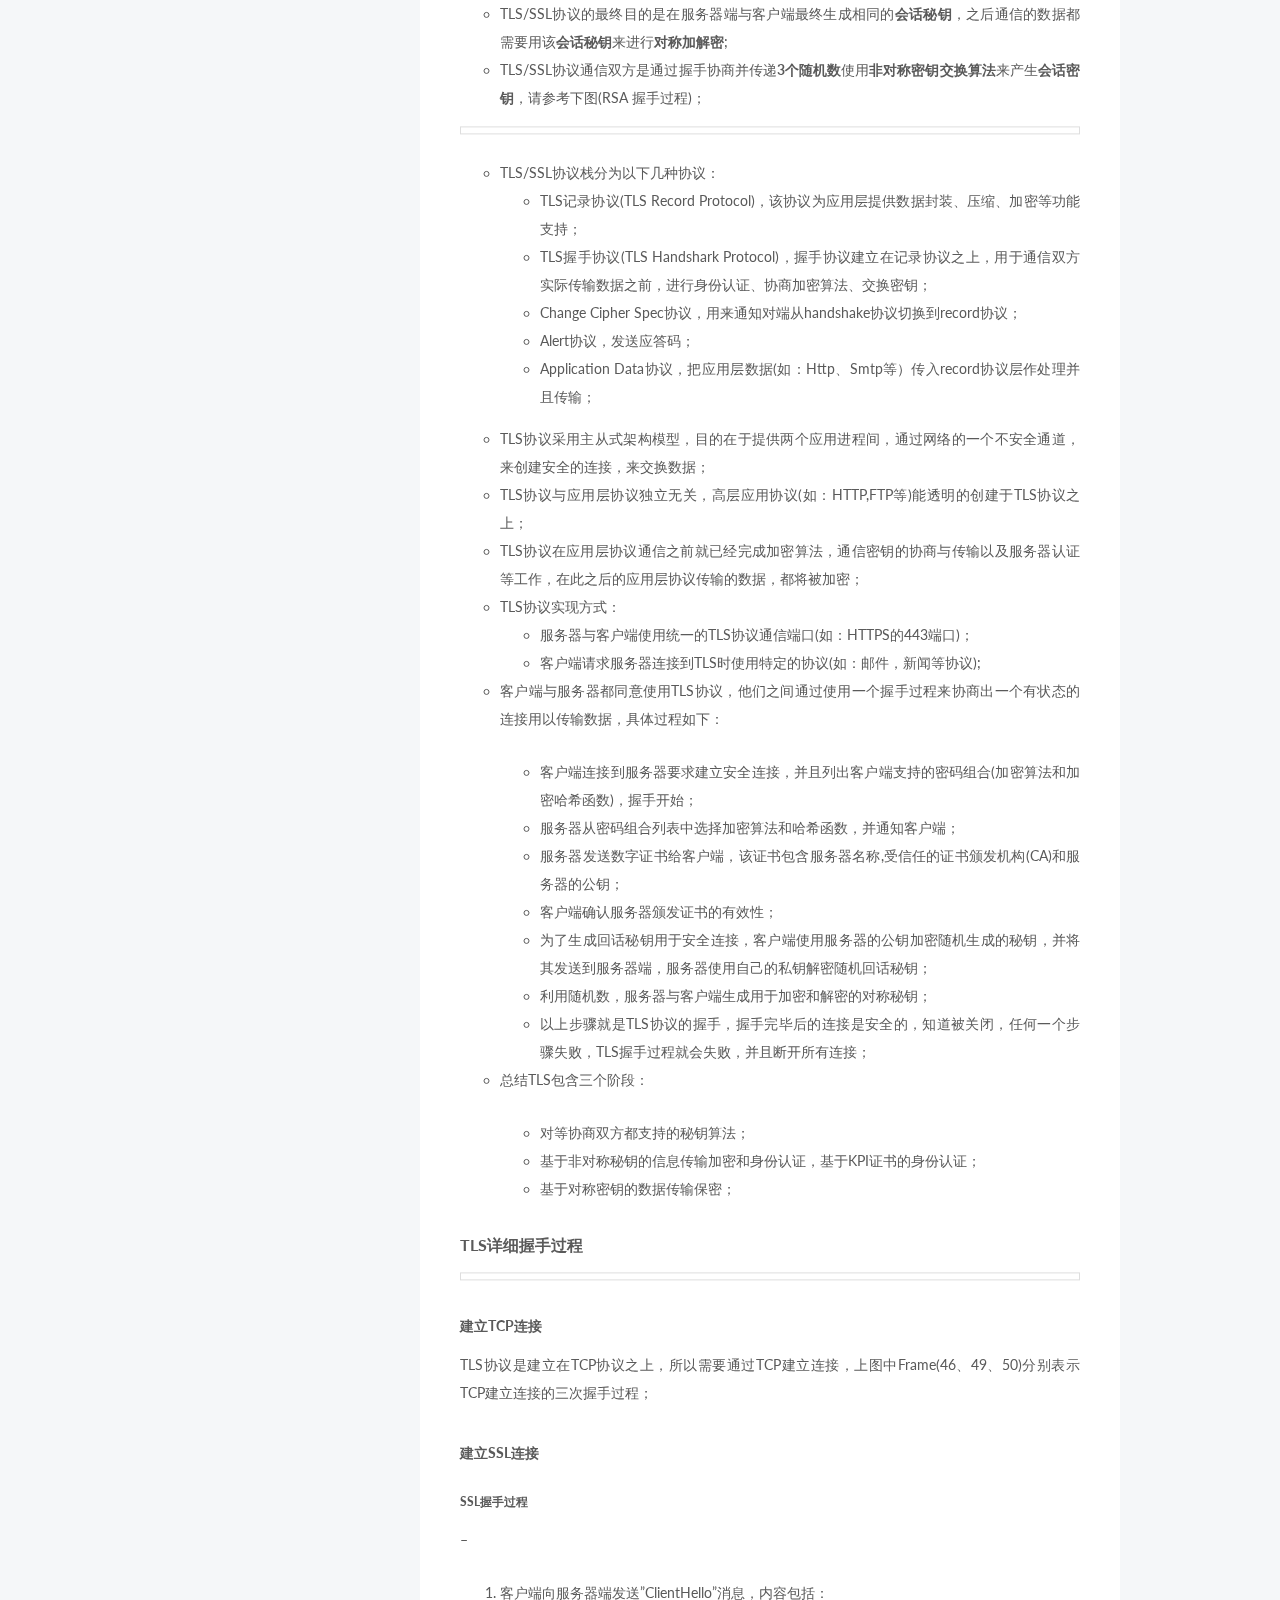
==== commit 34c4e5d5: "Site updated: 2017-06-13 08:10:14" ====
--- a/index.html
+++ b/index.html
@@ -1020,7 +1020,7 @@
 <p><em><strong>HTTPS协议栈图</strong></em></p>
 <p><img src="http://www.wisedream.net/res/img/https/http_https.jpg" alt=""></p>
 <p><img src="https://cattail.me/assets/how-https-works/tcp-ip-model.png" alt=""></p>
-<h2 id="加密算法"><a href="#加密算法" class="headerlink" title="加密算法"></a>加密算法</h2><p><strong>根据秘钥类型的不同分为：对称加密与非对称加密</strong></p>
+<h2 id="加密算法"><a href="#加密算法" class="headerlink" title="加密算法"></a>加密算法</h2><p><strong>根据秘钥的对称性分为：对称加密与非对称加密</strong></p>
 <ul>
 <li>对称加密<ul>
 <li>对称加密是加密与解密均采用同一个秘钥，而且通信双方必须都获得该秘钥；</li>
--- a/css/main.css
+++ b/css/main.css
@@ -1696,7 +1696,7 @@
   width: 4px;
   height: 4px;
   border-radius: 50%;
-  background: #520437;
+  background: #ffabff;
 }
 .links-of-blogroll {
   font-size: 13px;
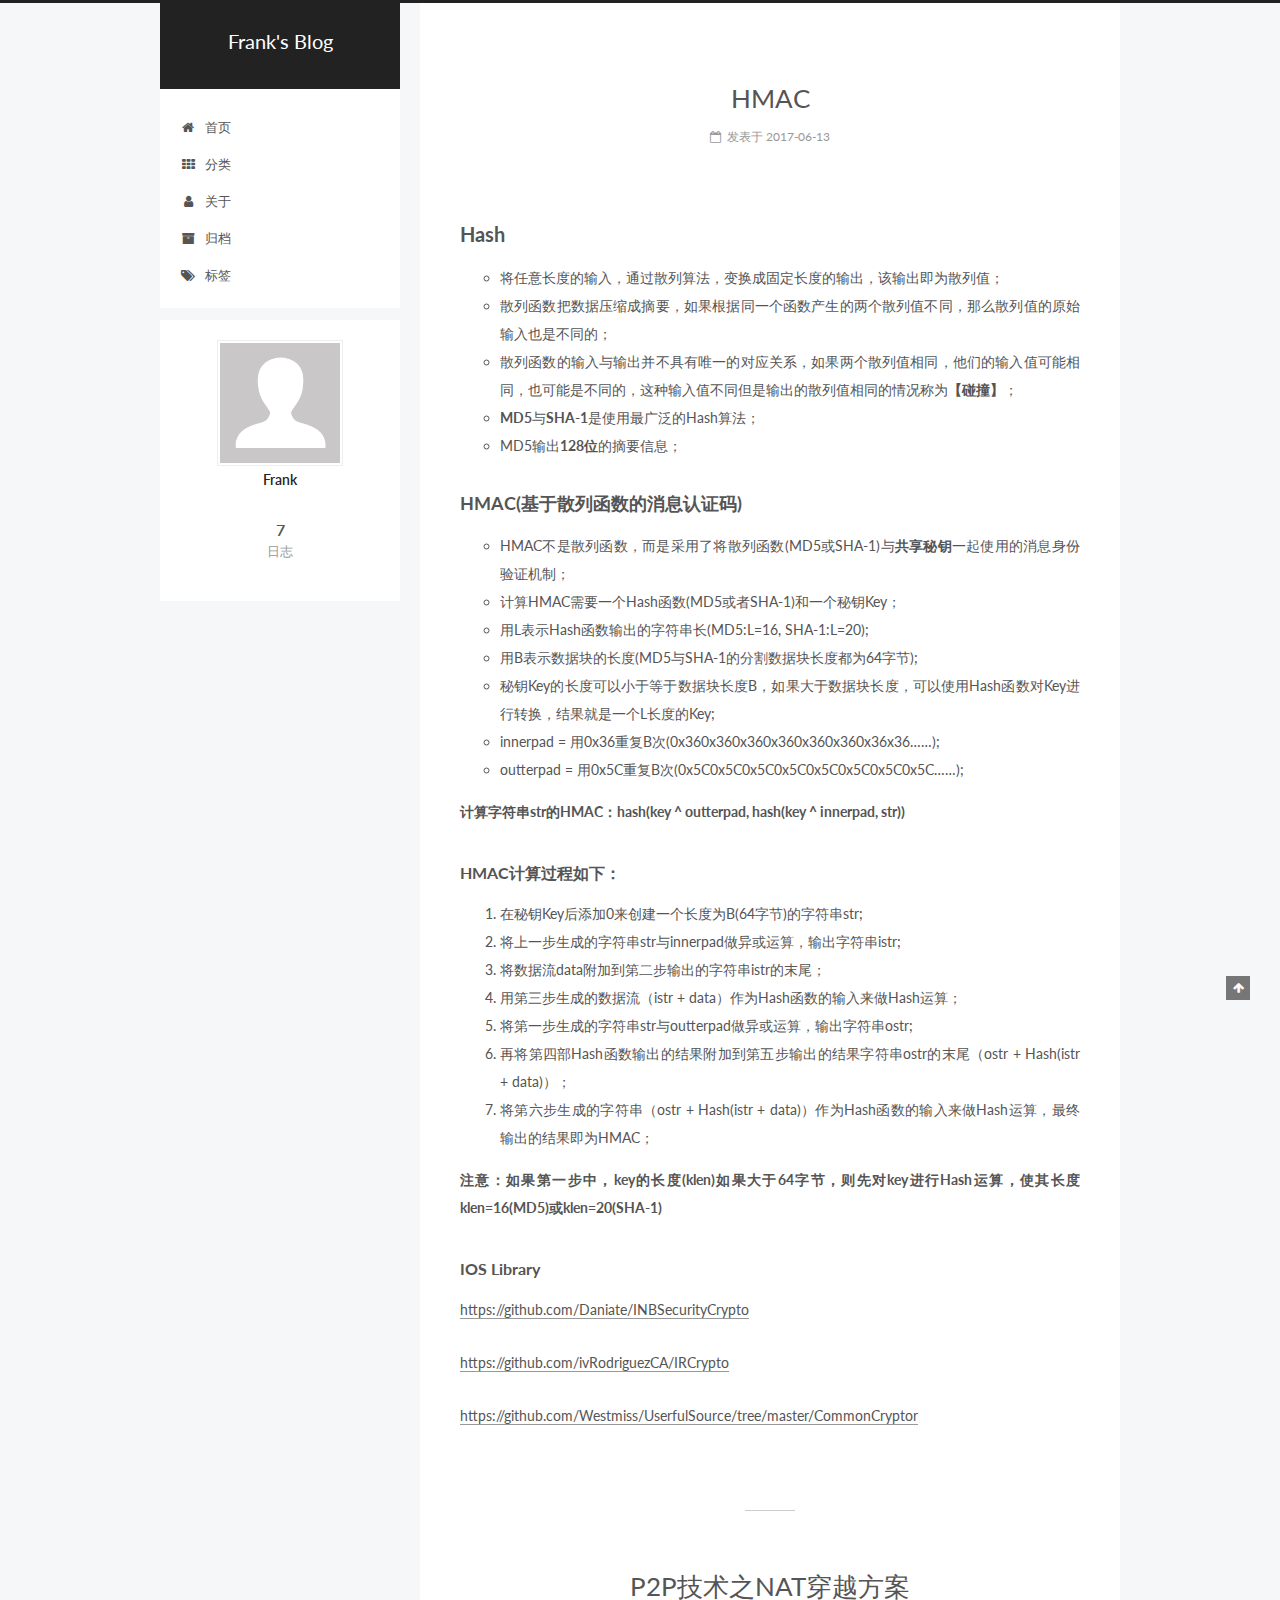
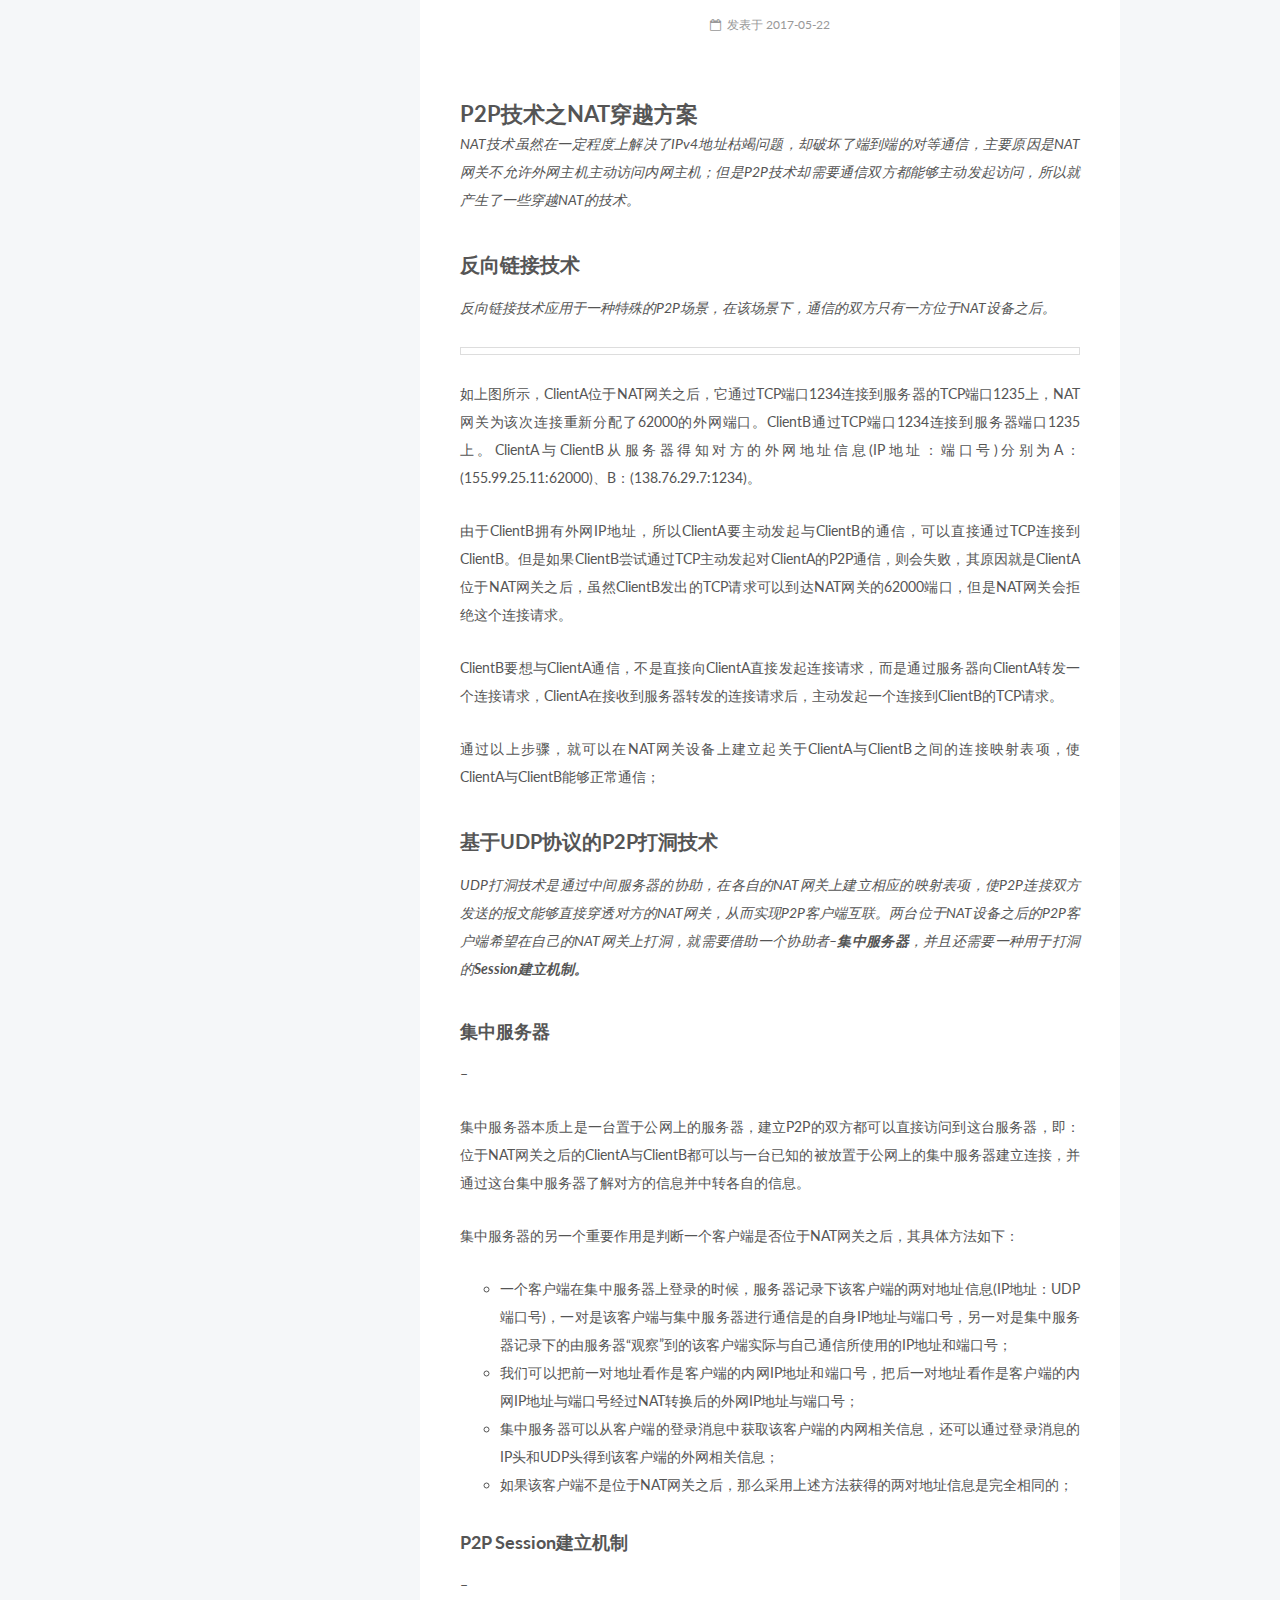
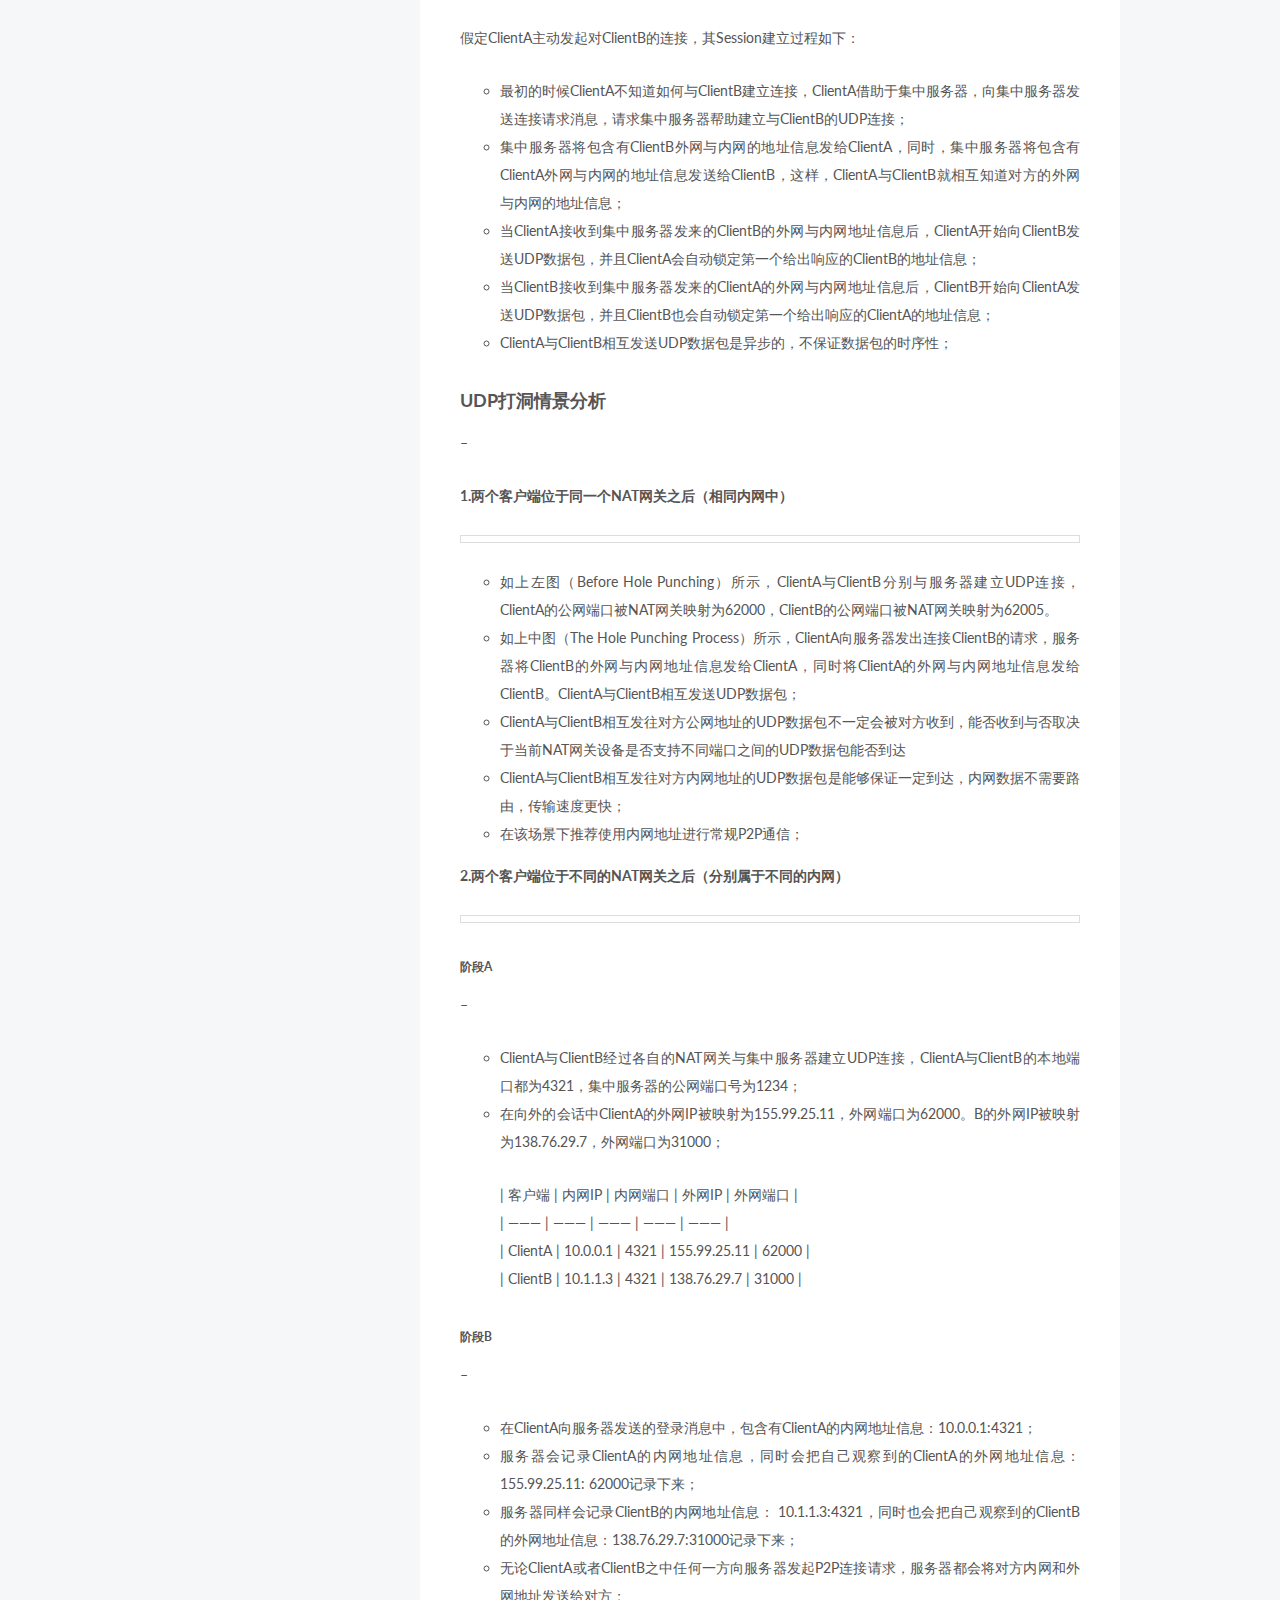
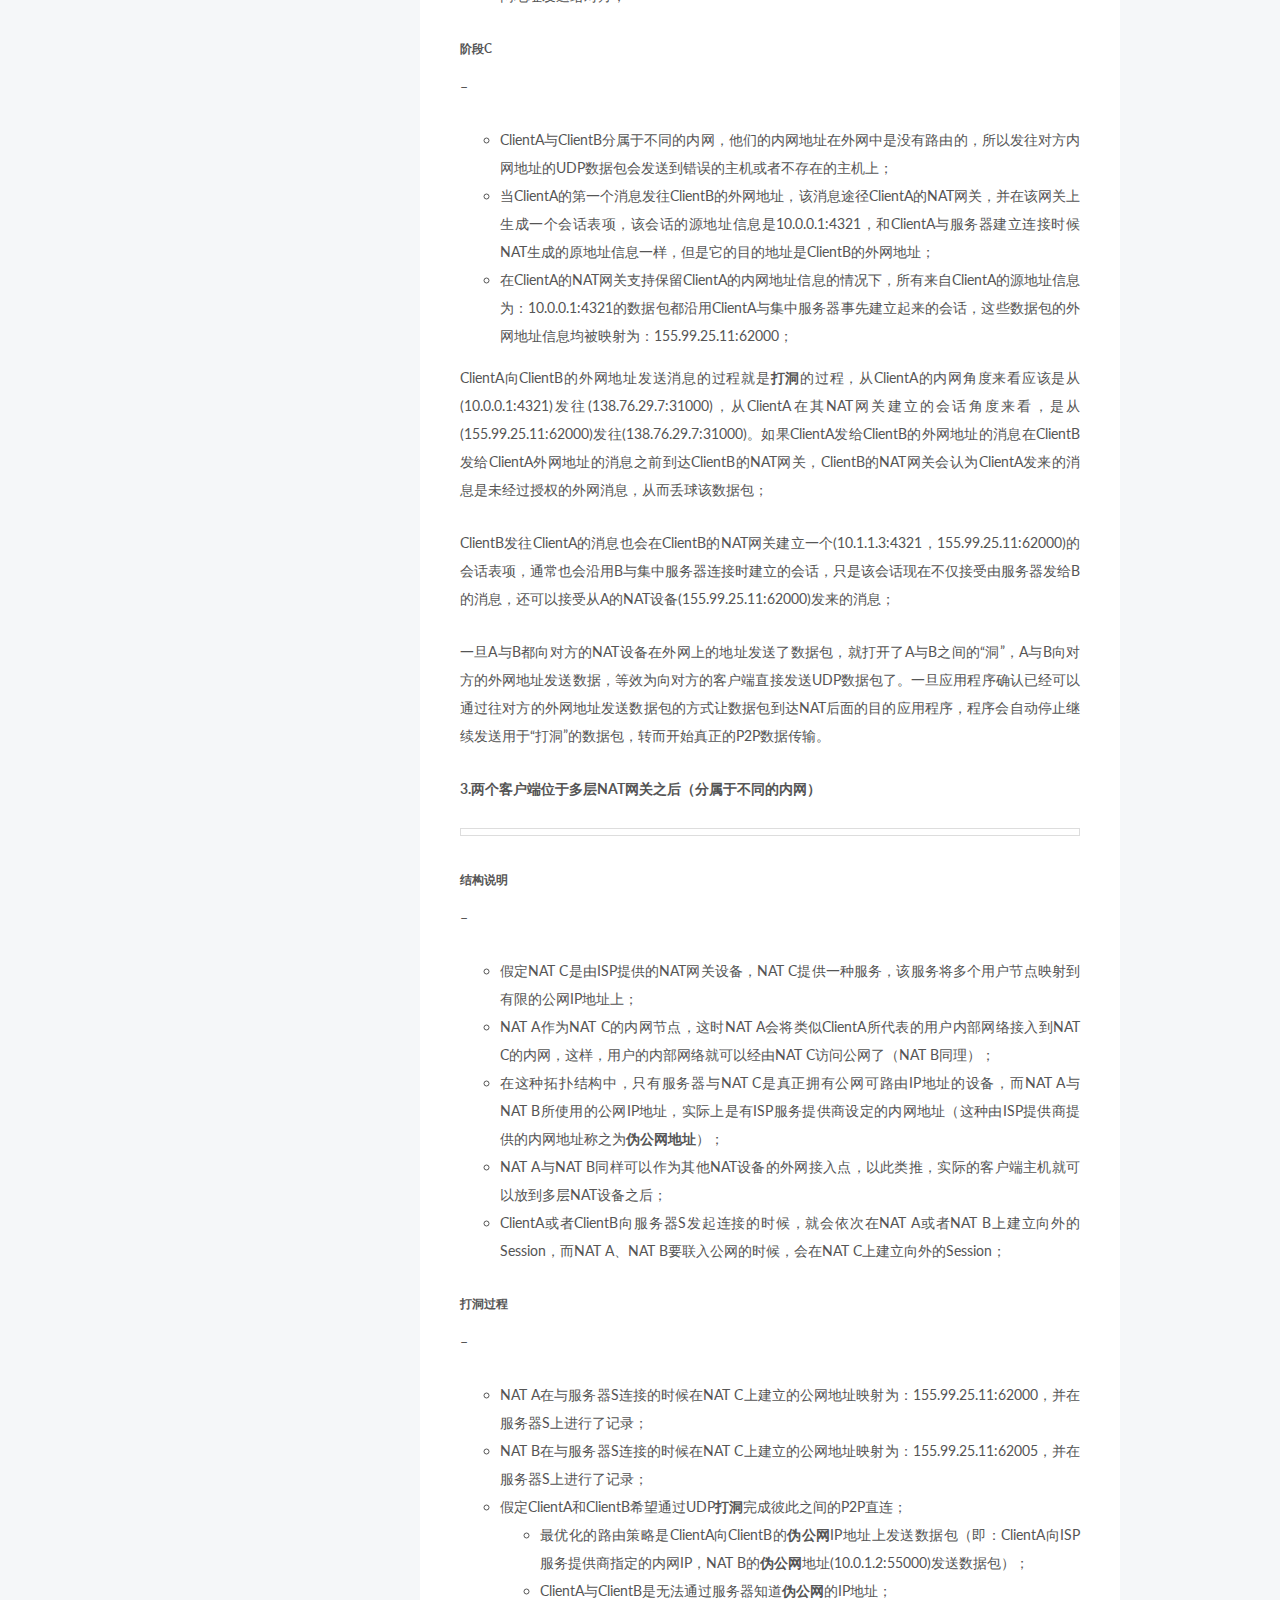
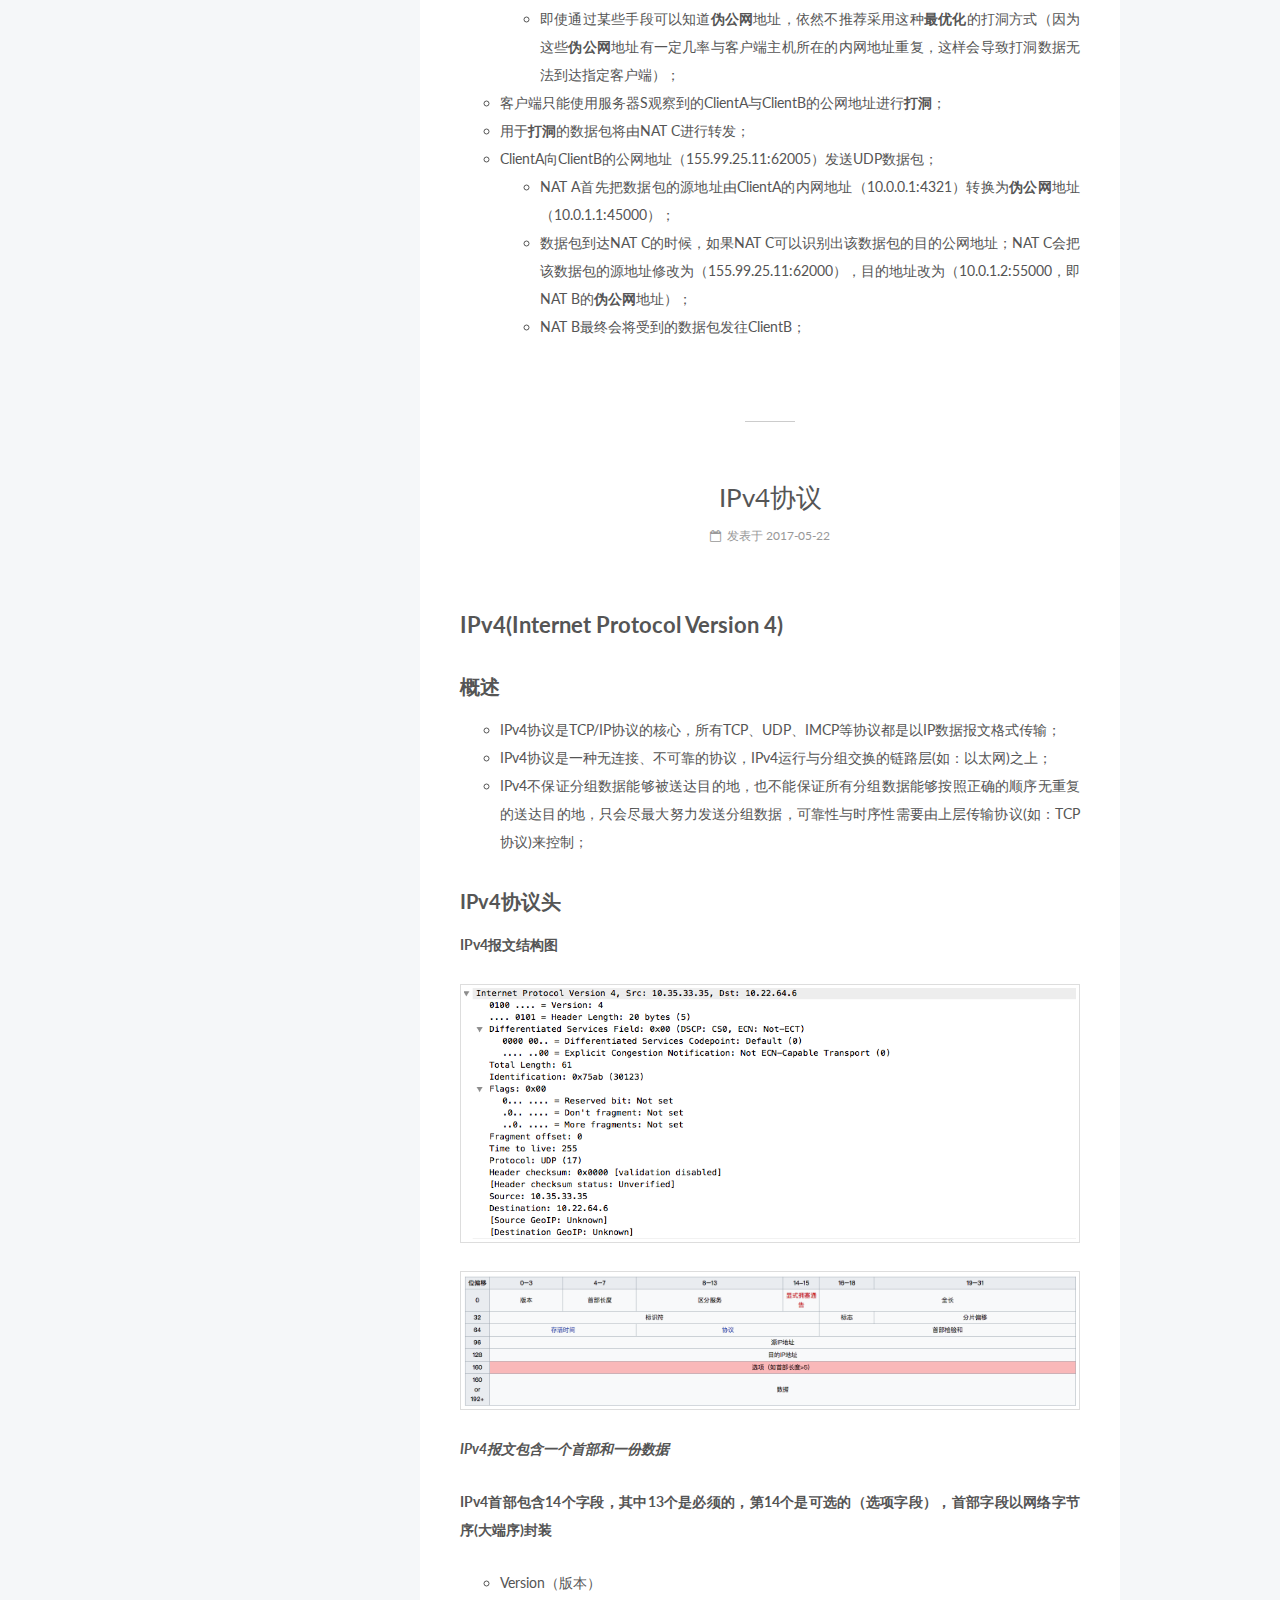
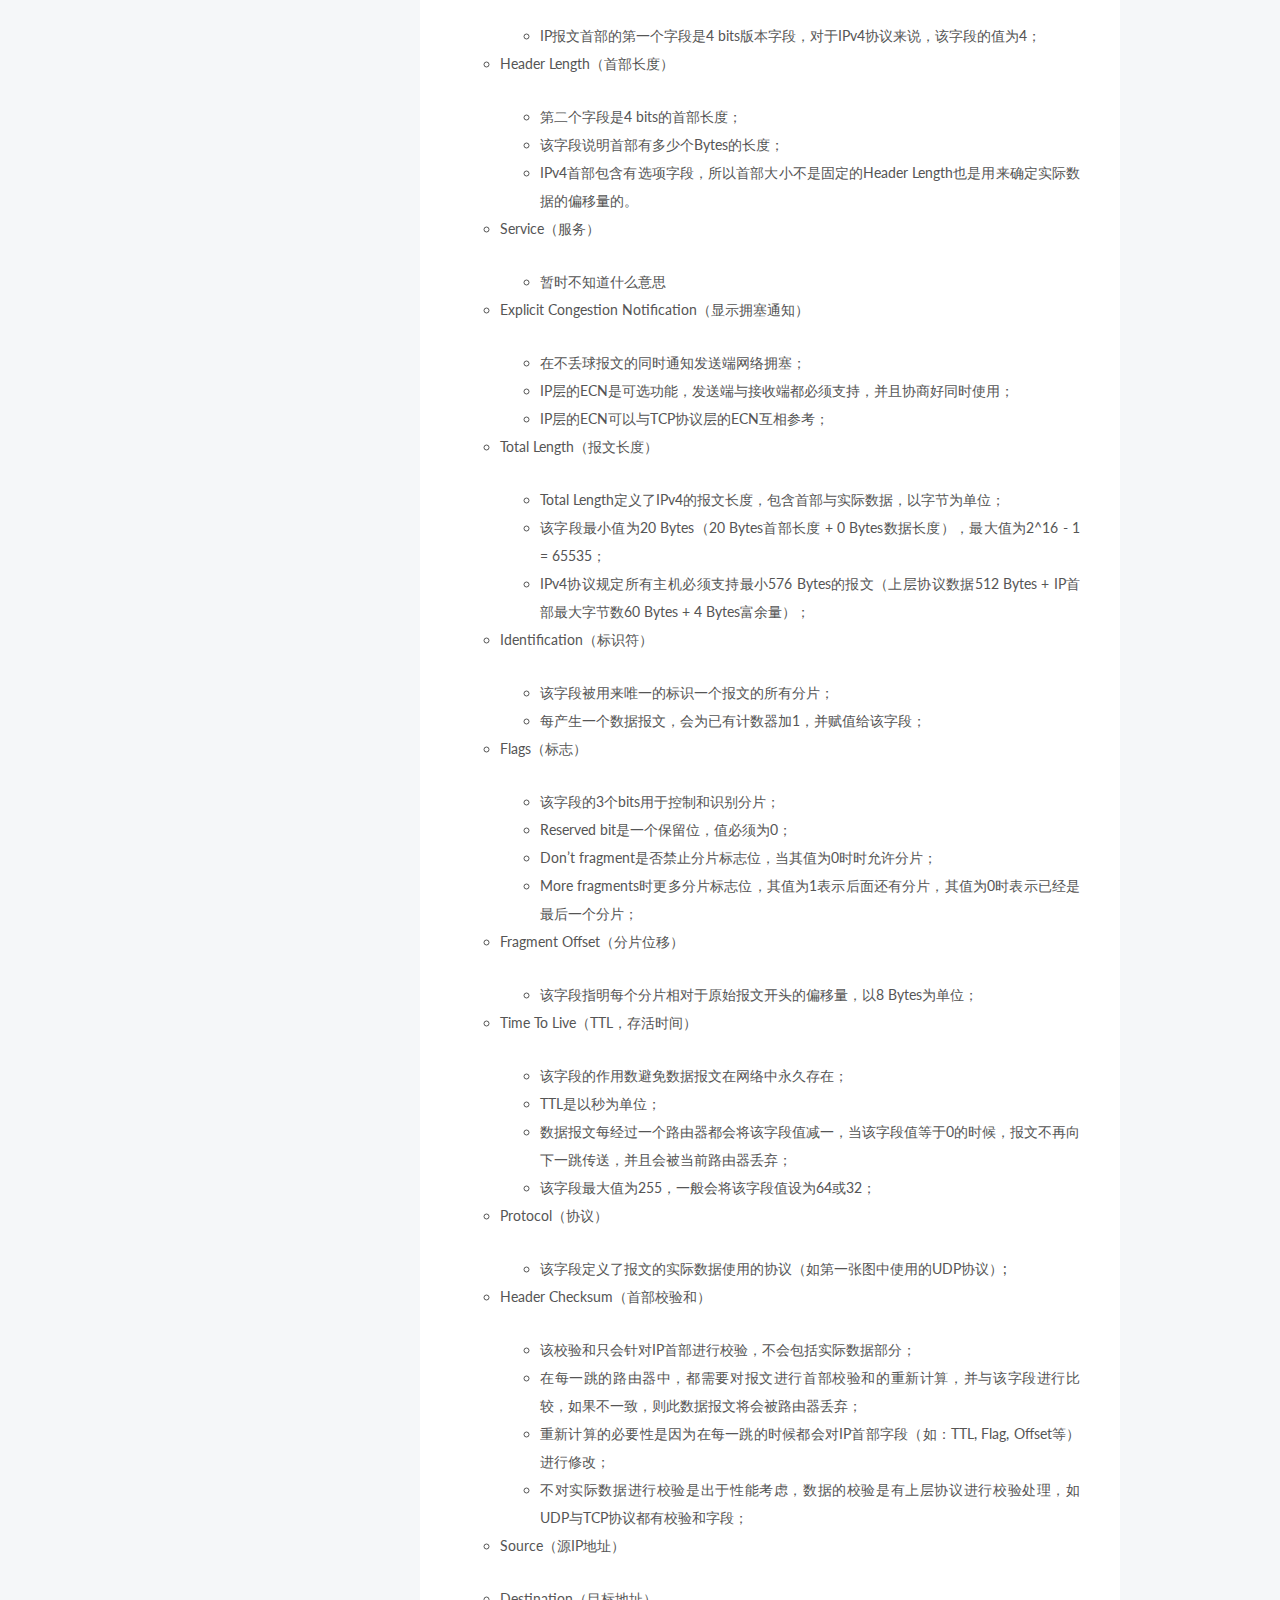
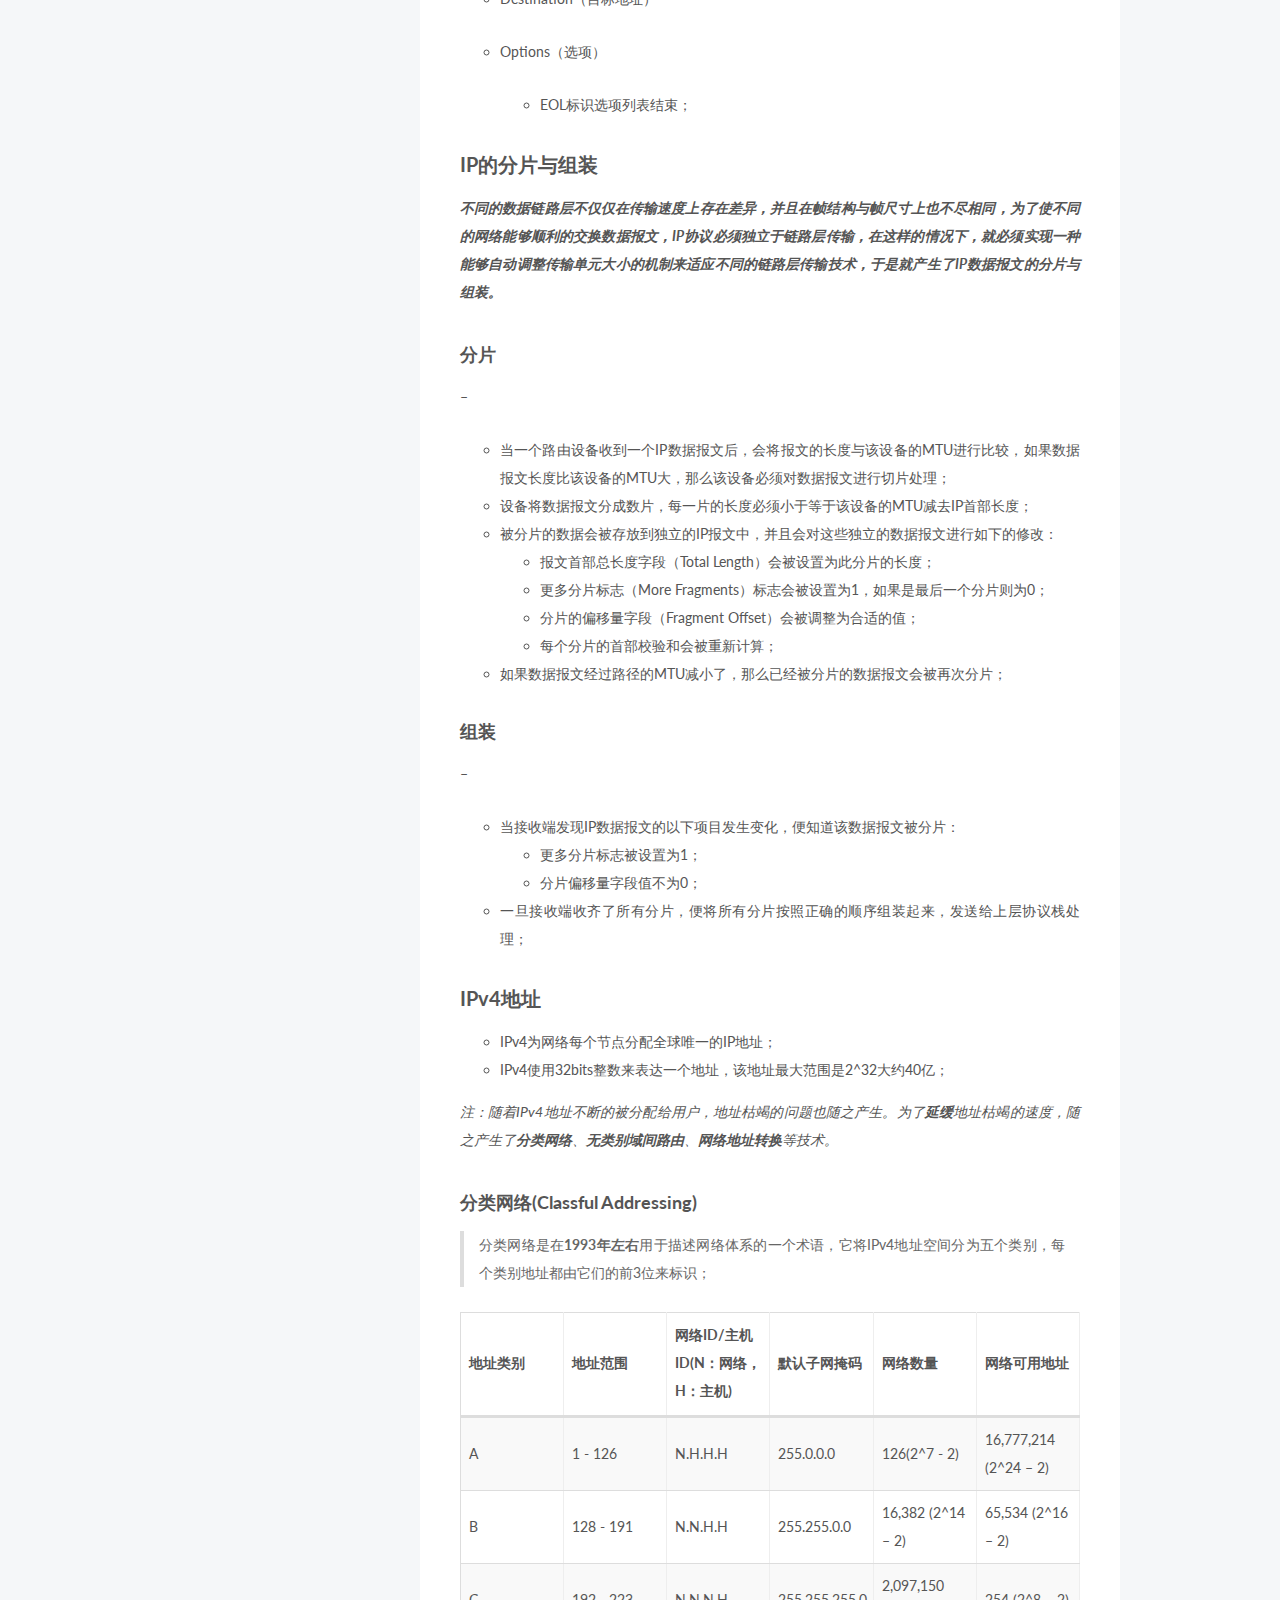
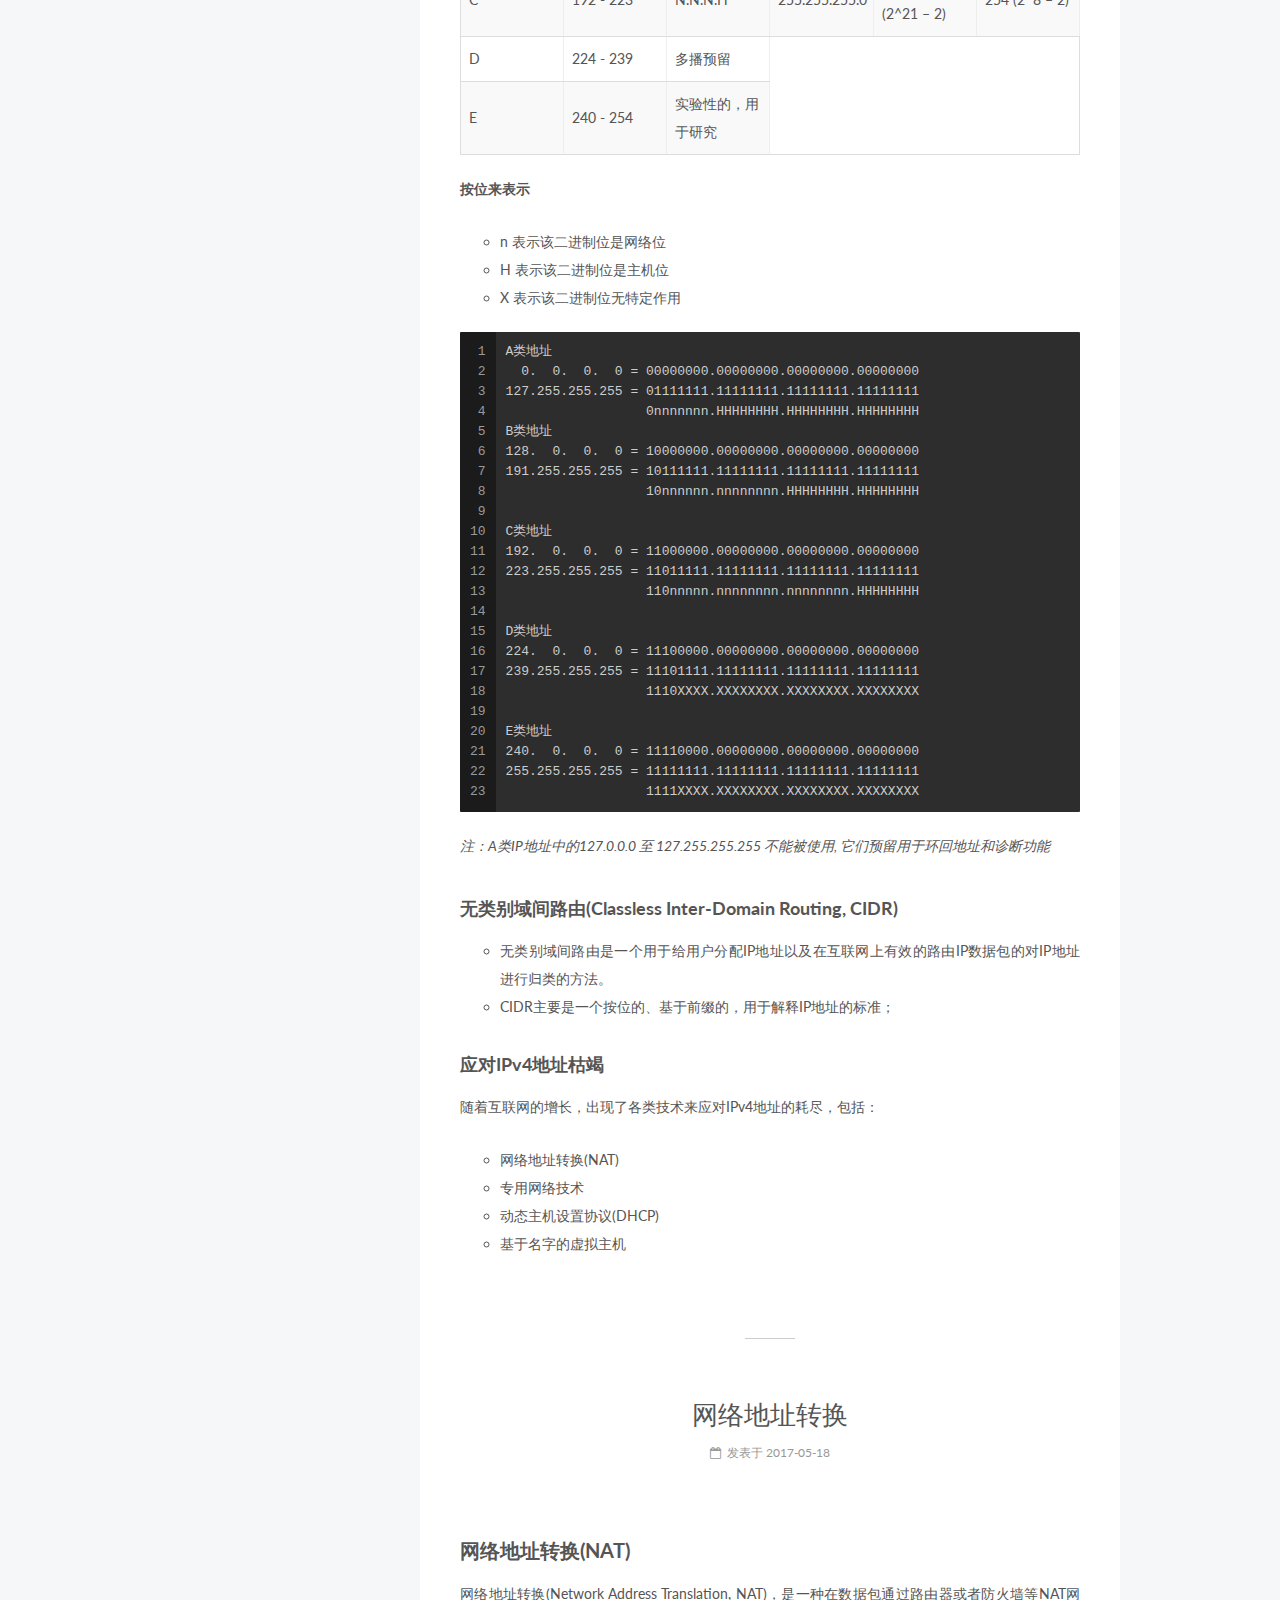
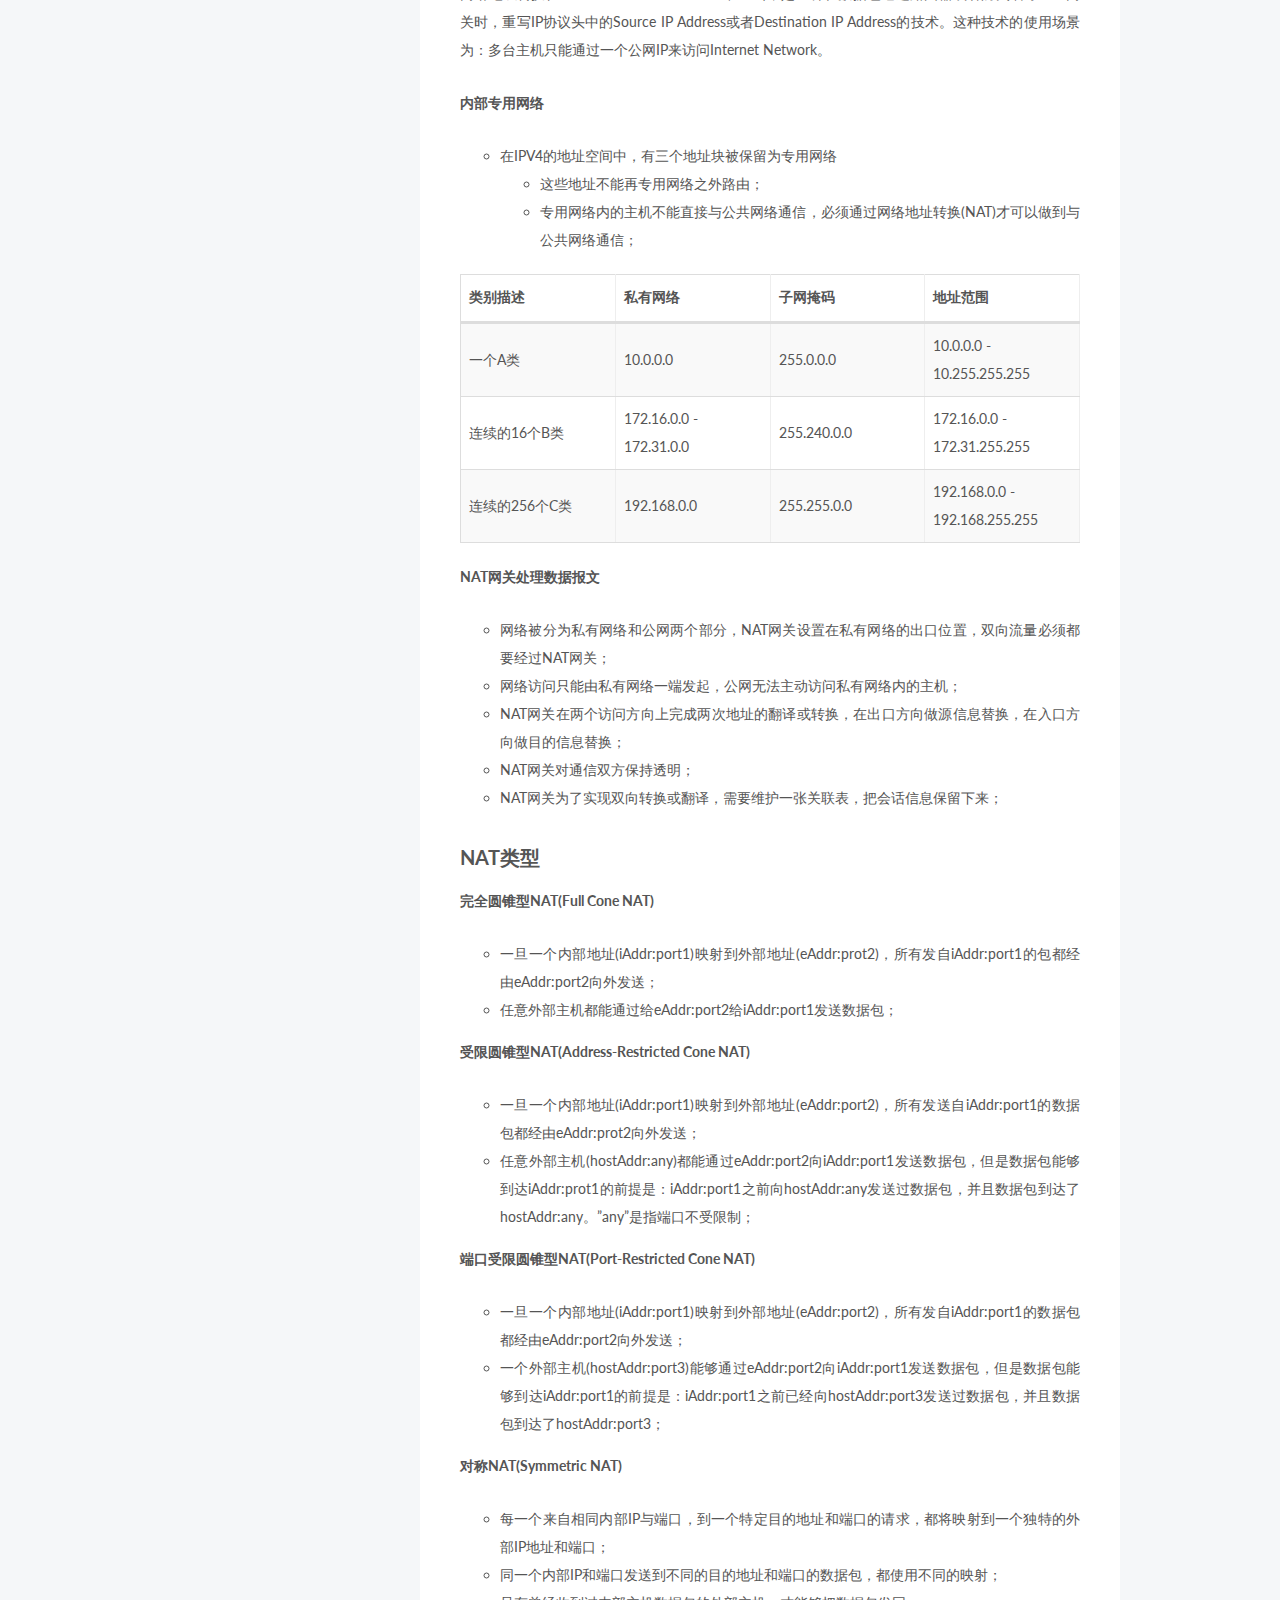
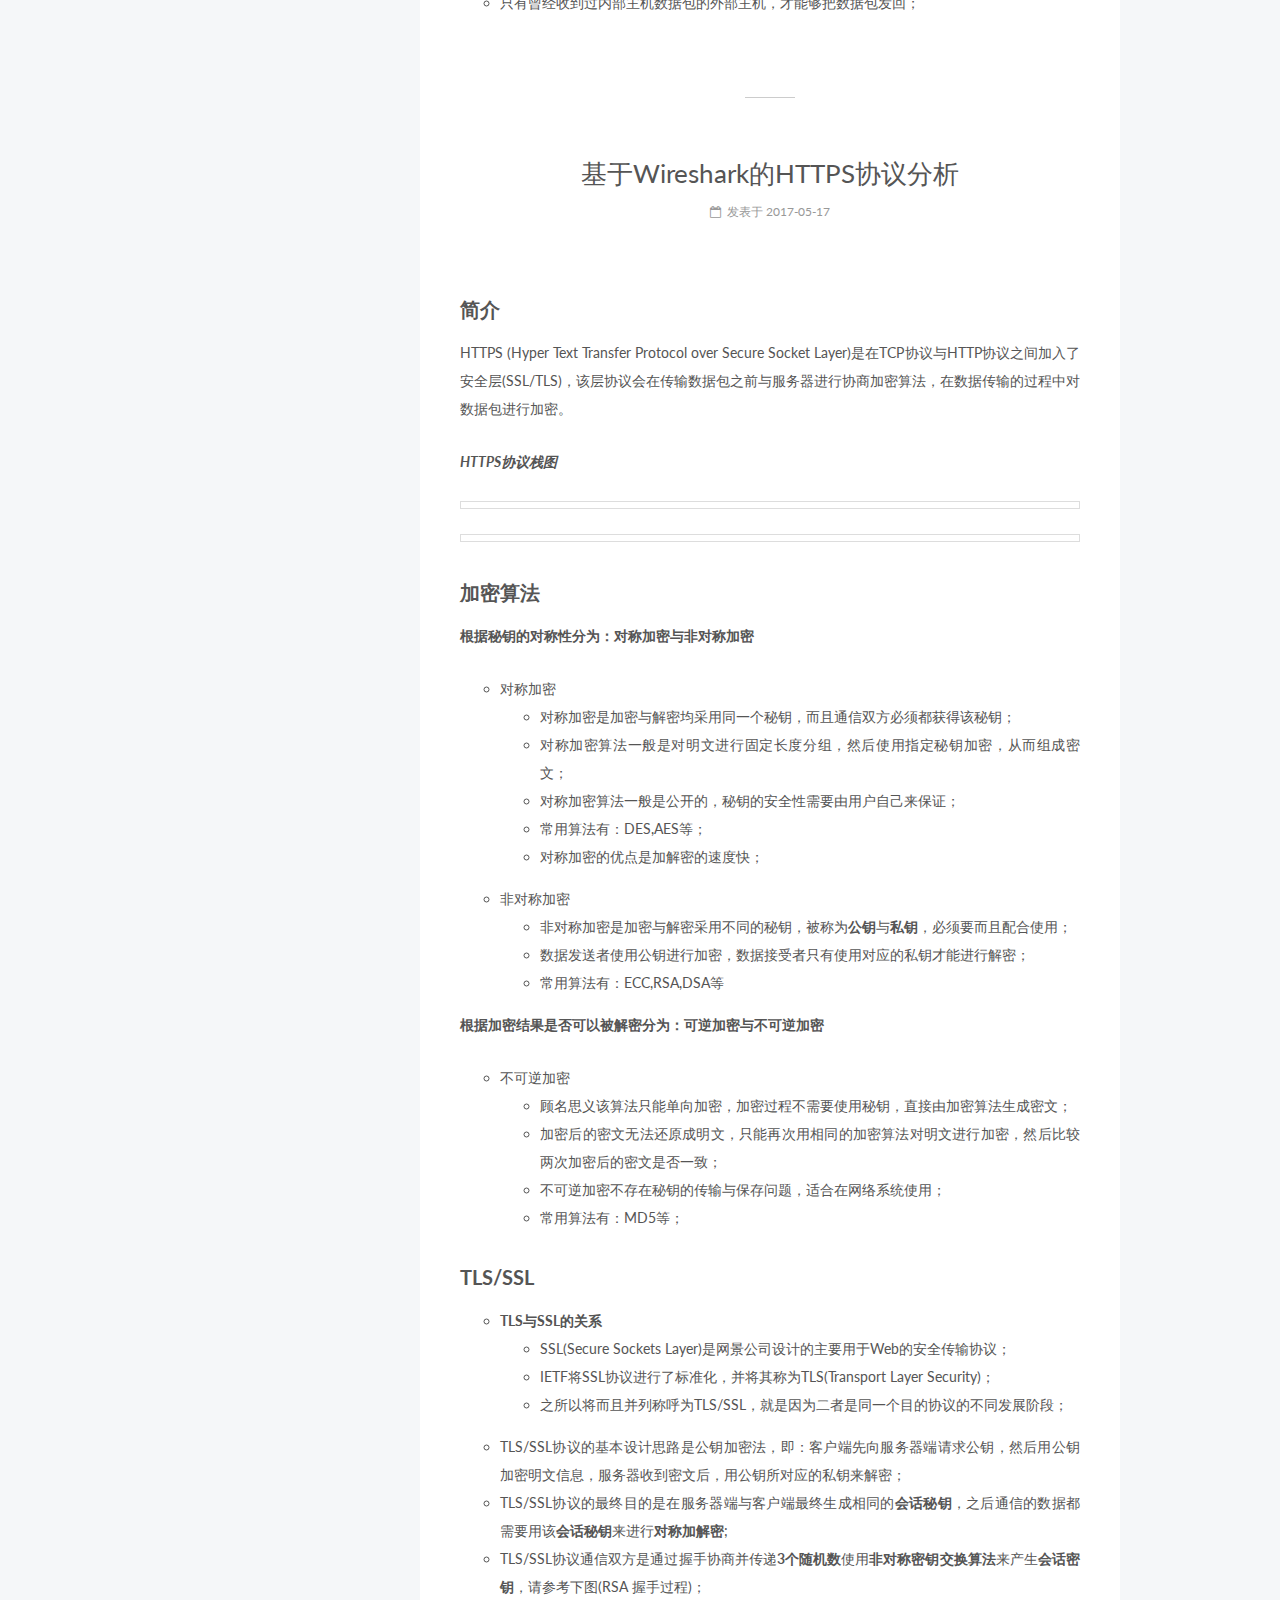
==== commit 8774efb5: "Site updated: 2017-06-14 08:40:23" ====
--- a/index.html
+++ b/index.html
@@ -268,6 +268,147 @@
   
 
   <article class="post post-type-normal " itemscope itemtype="http://schema.org/Article">
+    <link itemprop="mainEntityOfPage" href="http://yoursite.com/2017/06/13/HMAC加密/">
+
+    <span hidden itemprop="author" itemscope itemtype="http://schema.org/Person">
+      <meta itemprop="name" content="Frank">
+      <meta itemprop="description" content="">
+      <meta itemprop="image" content="/images/avatar.gif">
+    </span>
+
+    <span hidden itemprop="publisher" itemscope itemtype="http://schema.org/Organization">
+      <meta itemprop="name" content="Frank's Blog">
+    </span>
+
+    
+      <header class="post-header">
+
+        
+        
+          <h1 class="post-title" itemprop="name headline">
+                
+                <a class="post-title-link" href="/2017/06/13/HMAC加密/" itemprop="url">HMAC</a></h1>
+        
+
+        <div class="post-meta">
+          <span class="post-time">
+            
+              <span class="post-meta-item-icon">
+                <i class="fa fa-calendar-o"></i>
+              </span>
+              
+                <span class="post-meta-item-text">发表于</span>
+              
+              <time title="创建于" itemprop="dateCreated datePublished" datetime="2017-06-13T08:30:36+08:00">
+                2017-06-13
+              </time>
+            
+
+            
+
+            
+          </span>
+
+          
+
+          
+            
+          
+
+          
+          
+
+          
+
+          
+
+          
+
+        </div>
+      </header>
+    
+
+    <div class="post-body" itemprop="articleBody">
+
+      
+      
+
+      
+        
+          
+            <h2 id="Hash"><a href="#Hash" class="headerlink" title="Hash"></a>Hash</h2><ul>
+<li>将任意长度的输入，通过散列算法，变换成固定长度的输出，该输出即为散列值；</li>
+<li>散列函数把数据压缩成摘要，如果根据同一个函数产生的两个散列值不同，那么散列值的原始输入也是不同的；</li>
+<li>散列函数的输入与输出并不具有唯一的对应关系，如果两个散列值相同，他们的输入值可能相同，也可能是不同的，这种输入值不同但是输出的散列值相同的情况称为<strong>【碰撞】</strong>；</li>
+<li><strong>MD5</strong>与<strong>SHA-1</strong>是使用最广泛的Hash算法；</li>
+<li>MD5输出<strong>128位</strong>的摘要信息；</li>
+</ul>
+<h3 id="HMAC-基于散列函数的消息认证码"><a href="#HMAC-基于散列函数的消息认证码" class="headerlink" title="HMAC(基于散列函数的消息认证码)"></a>HMAC(基于散列函数的消息认证码)</h3><ul>
+<li>HMAC不是散列函数，而是采用了将散列函数(MD5或SHA-1)与<strong>共享秘钥</strong>一起使用的消息身份验证机制；</li>
+<li>计算HMAC需要一个Hash函数(MD5或者SHA-1)和一个秘钥Key；</li>
+<li>用L表示Hash函数输出的字符串长(MD5:L=16, SHA-1:L=20);</li>
+<li>用B表示数据块的长度(MD5与SHA-1的分割数据块长度都为64字节);</li>
+<li>秘钥Key的长度可以小于等于数据块长度B，如果大于数据块长度，可以使用Hash函数对Key进行转换，结果就是一个L长度的Key;</li>
+<li>innerpad = 用0x36重复B次(0x360x360x360x360x360x360x36x36……);</li>
+<li>outterpad = 用0x5C重复B次(0x5C0x5C0x5C0x5C0x5C0x5C0x5C0x5C……);</li>
+</ul>
+<p><strong>计算字符串str的HMAC：</strong><strong>hash(key ^ outterpad, hash(key ^ innerpad, str))</strong></p>
+<h4 id="HMAC计算过程如下："><a href="#HMAC计算过程如下：" class="headerlink" title="HMAC计算过程如下："></a>HMAC计算过程如下：</h4><ol>
+<li>在秘钥Key后添加0来创建一个长度为B(64字节)的字符串str;</li>
+<li>将上一步生成的字符串str与innerpad做异或运算，输出字符串istr;</li>
+<li>将数据流data附加到第二步输出的字符串istr的末尾；</li>
+<li>用第三步生成的数据流（istr + data）作为Hash函数的输入来做Hash运算；</li>
+<li>将第一步生成的字符串str与outterpad做异或运算，输出字符串ostr;</li>
+<li>再将第四部Hash函数输出的结果附加到第五步输出的结果字符串ostr的末尾（ostr + Hash(istr + data)）；</li>
+<li>将第六步生成的字符串（ostr + Hash(istr + data)）作为Hash函数的输入来做Hash运算，最终输出的结果即为HMAC；</li>
+</ol>
+<p><strong>注意：如果第一步中，key的长度(klen)如果大于64字节，则先对key进行Hash运算，使其长度klen=16(MD5)或klen=20(SHA-1)</strong></p>
+<h4 id="IOS-Library"><a href="#IOS-Library" class="headerlink" title="IOS Library"></a>IOS Library</h4><p><a href="https://github.com/Daniate/INBSecurityCrypto" target="_blank" rel="external">https://github.com/Daniate/INBSecurityCrypto</a></p>
+<p><a href="https://github.com/ivRodriguezCA/IRCrypto" target="_blank" rel="external">https://github.com/ivRodriguezCA/IRCrypto</a></p>
+<p><a href="https://github.com/Westmiss/UserfulSource/tree/master/CommonCryptor" target="_blank" rel="external">https://github.com/Westmiss/UserfulSource/tree/master/CommonCryptor</a></p>
+
+          
+        
+      
+    </div>
+
+    <div>
+      
+    </div>
+
+    <div>
+      
+    </div>
+
+    <div>
+      
+    </div>
+
+    <footer class="post-footer">
+      
+
+      
+
+      
+
+      
+      
+        <div class="post-eof"></div>
+      
+    </footer>
+  </article>
+
+
+    
+      
+
+  
+
+  
+  
+  
+
+  <article class="post post-type-normal " itemscope itemtype="http://schema.org/Article">
     <link itemprop="mainEntityOfPage" href="http://yoursite.com/2017/05/22/P2P技术之NAT穿越方案/">
 
     <span hidden itemprop="author" itemscope itemtype="http://schema.org/Person">
@@ -1709,7 +1850,7 @@
           
             <div class="site-state-item site-state-posts">
               <a href="/archives">
-                <span class="site-state-item-count">6</span>
+                <span class="site-state-item-count">7</span>
                 <span class="site-state-item-name">日志</span>
               </a>
             </div>
--- a/css/main.css
+++ b/css/main.css
@@ -1696,7 +1696,7 @@
   width: 4px;
   height: 4px;
   border-radius: 50%;
-  background: #ffabff;
+  background: #f77816;
 }
 .links-of-blogroll {
   font-size: 13px;
